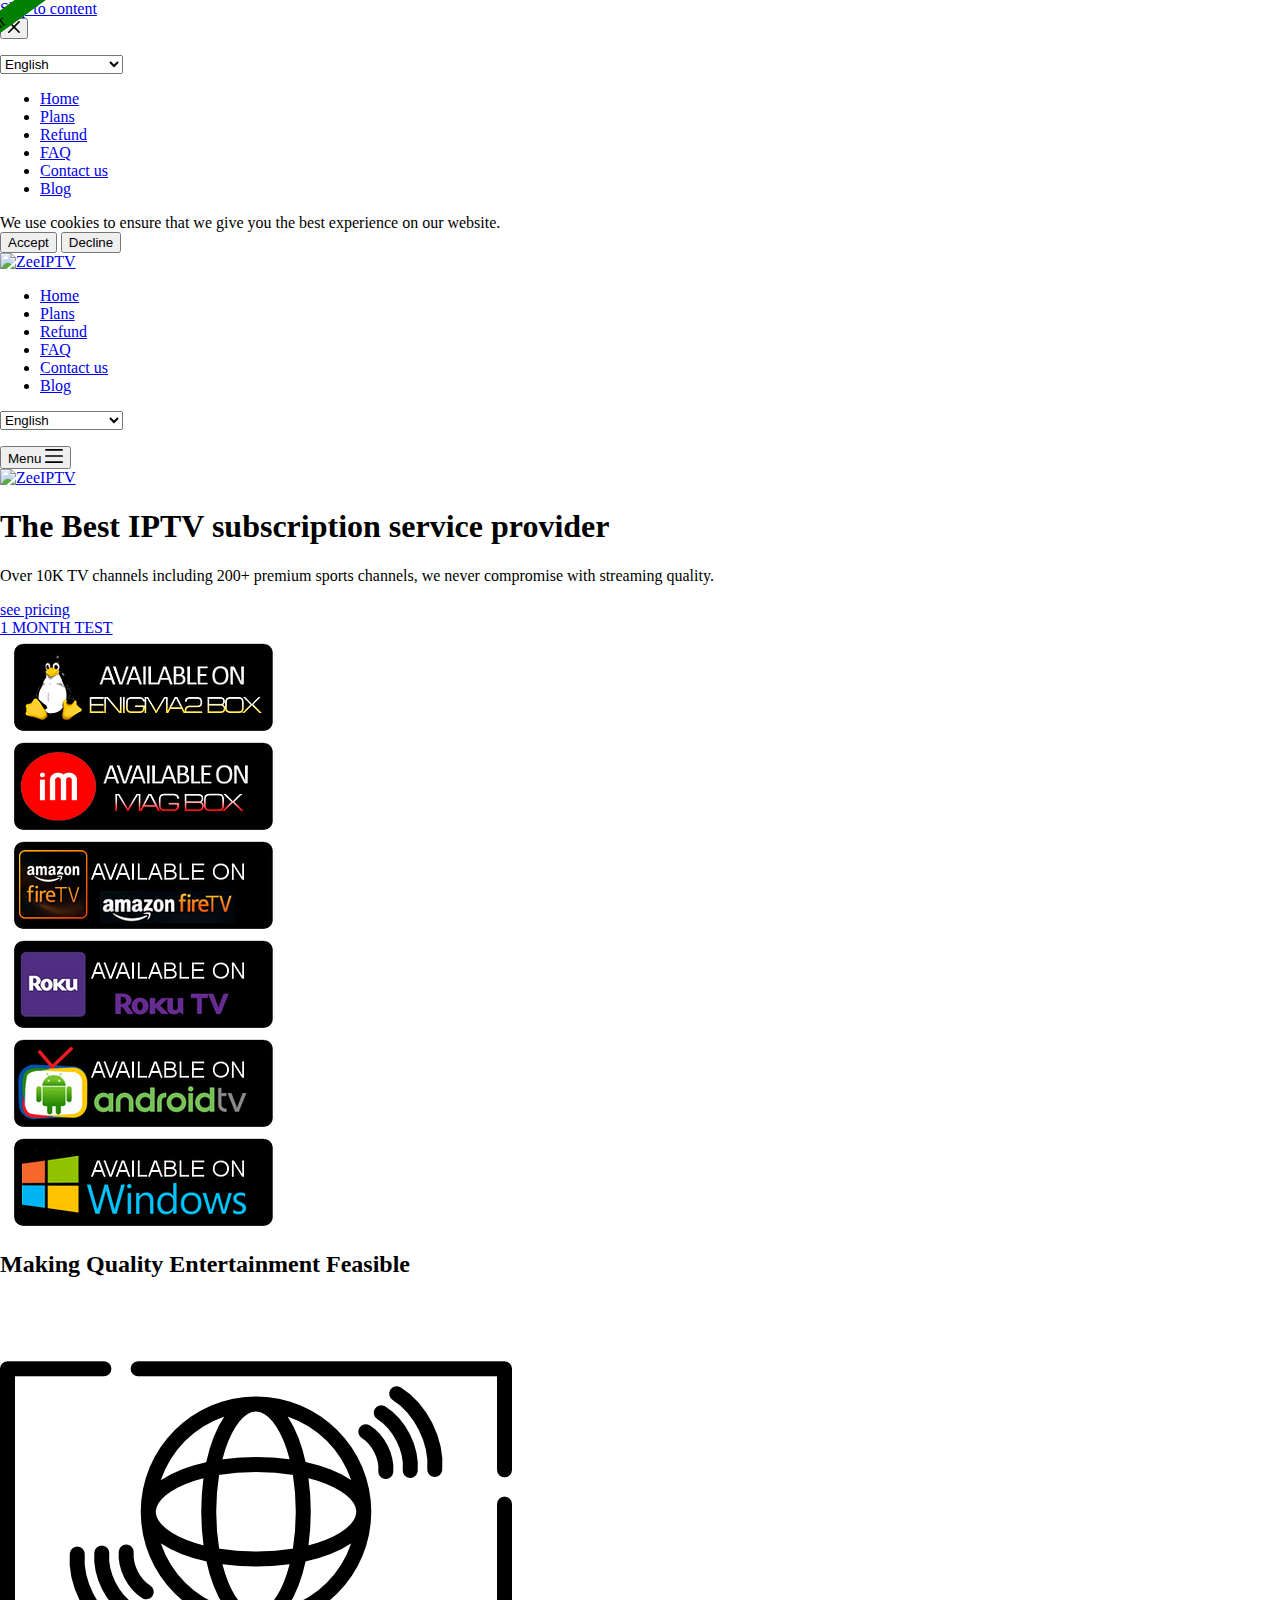
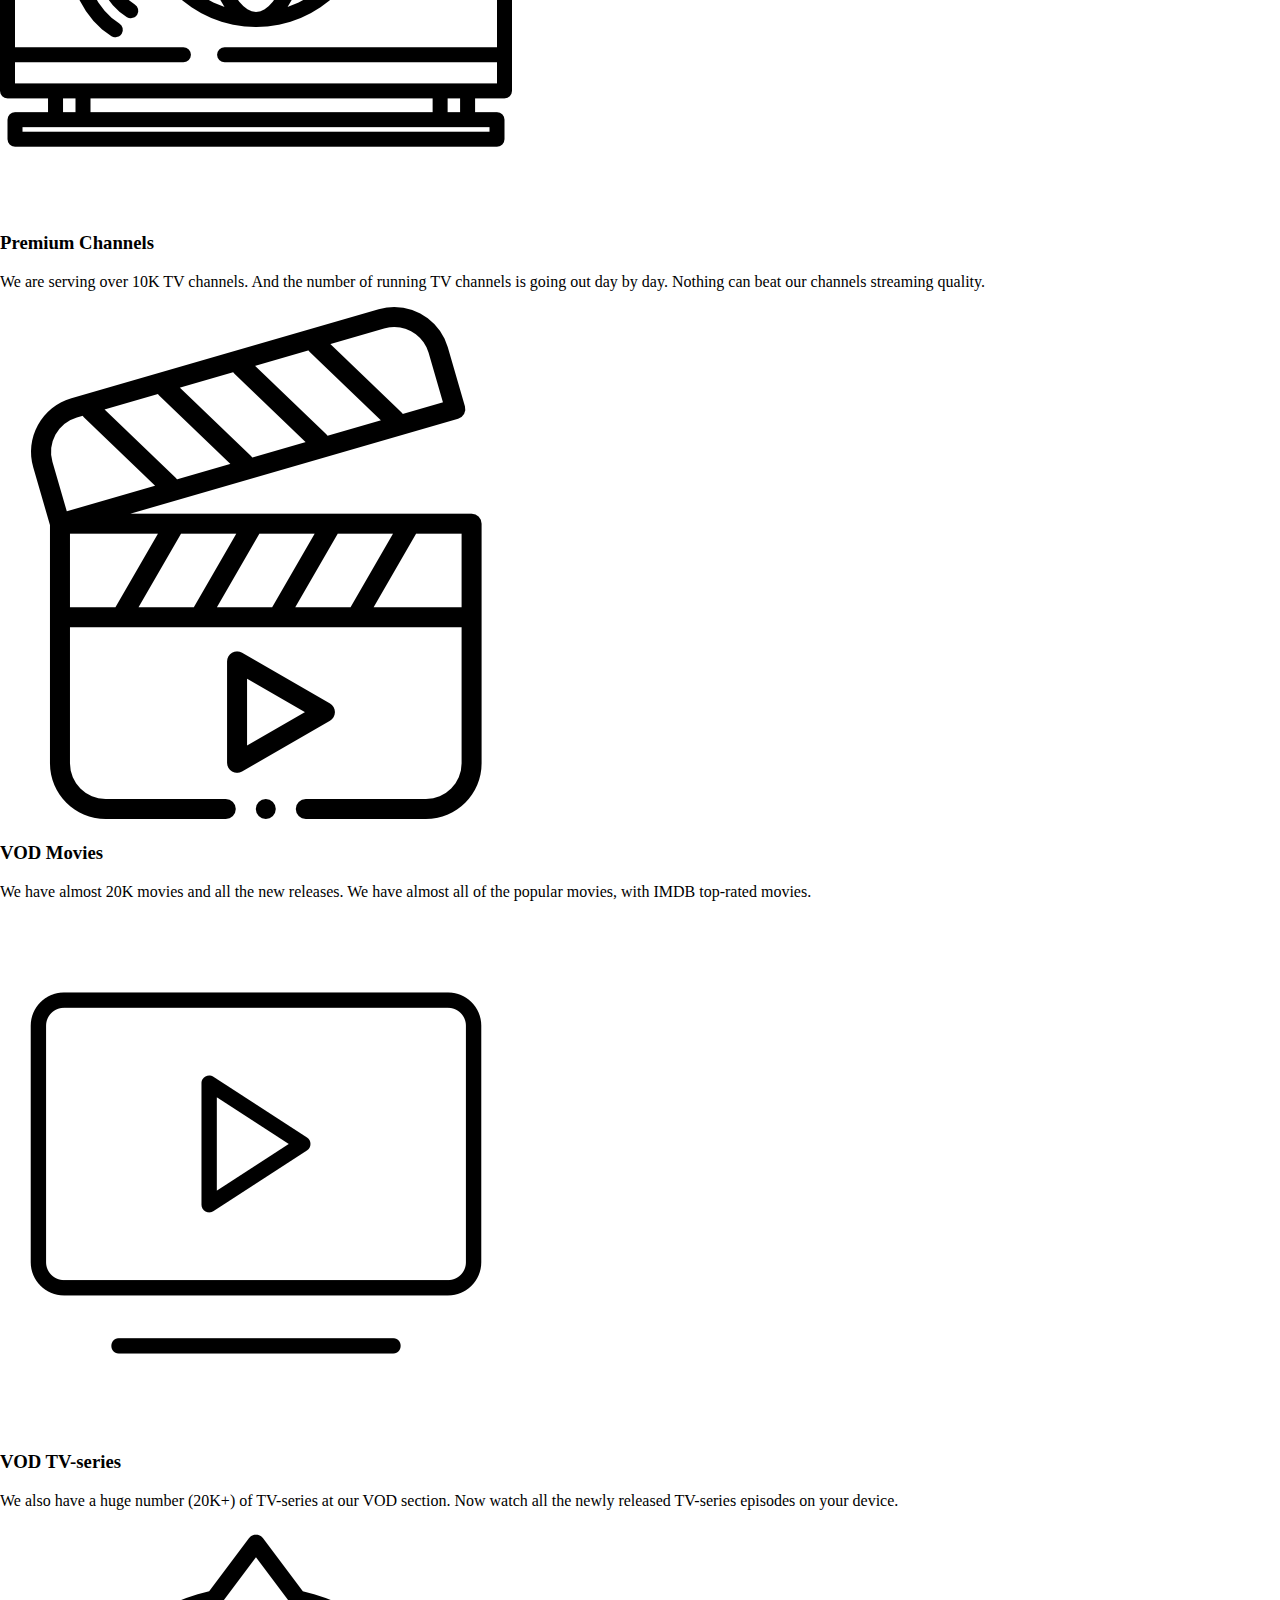
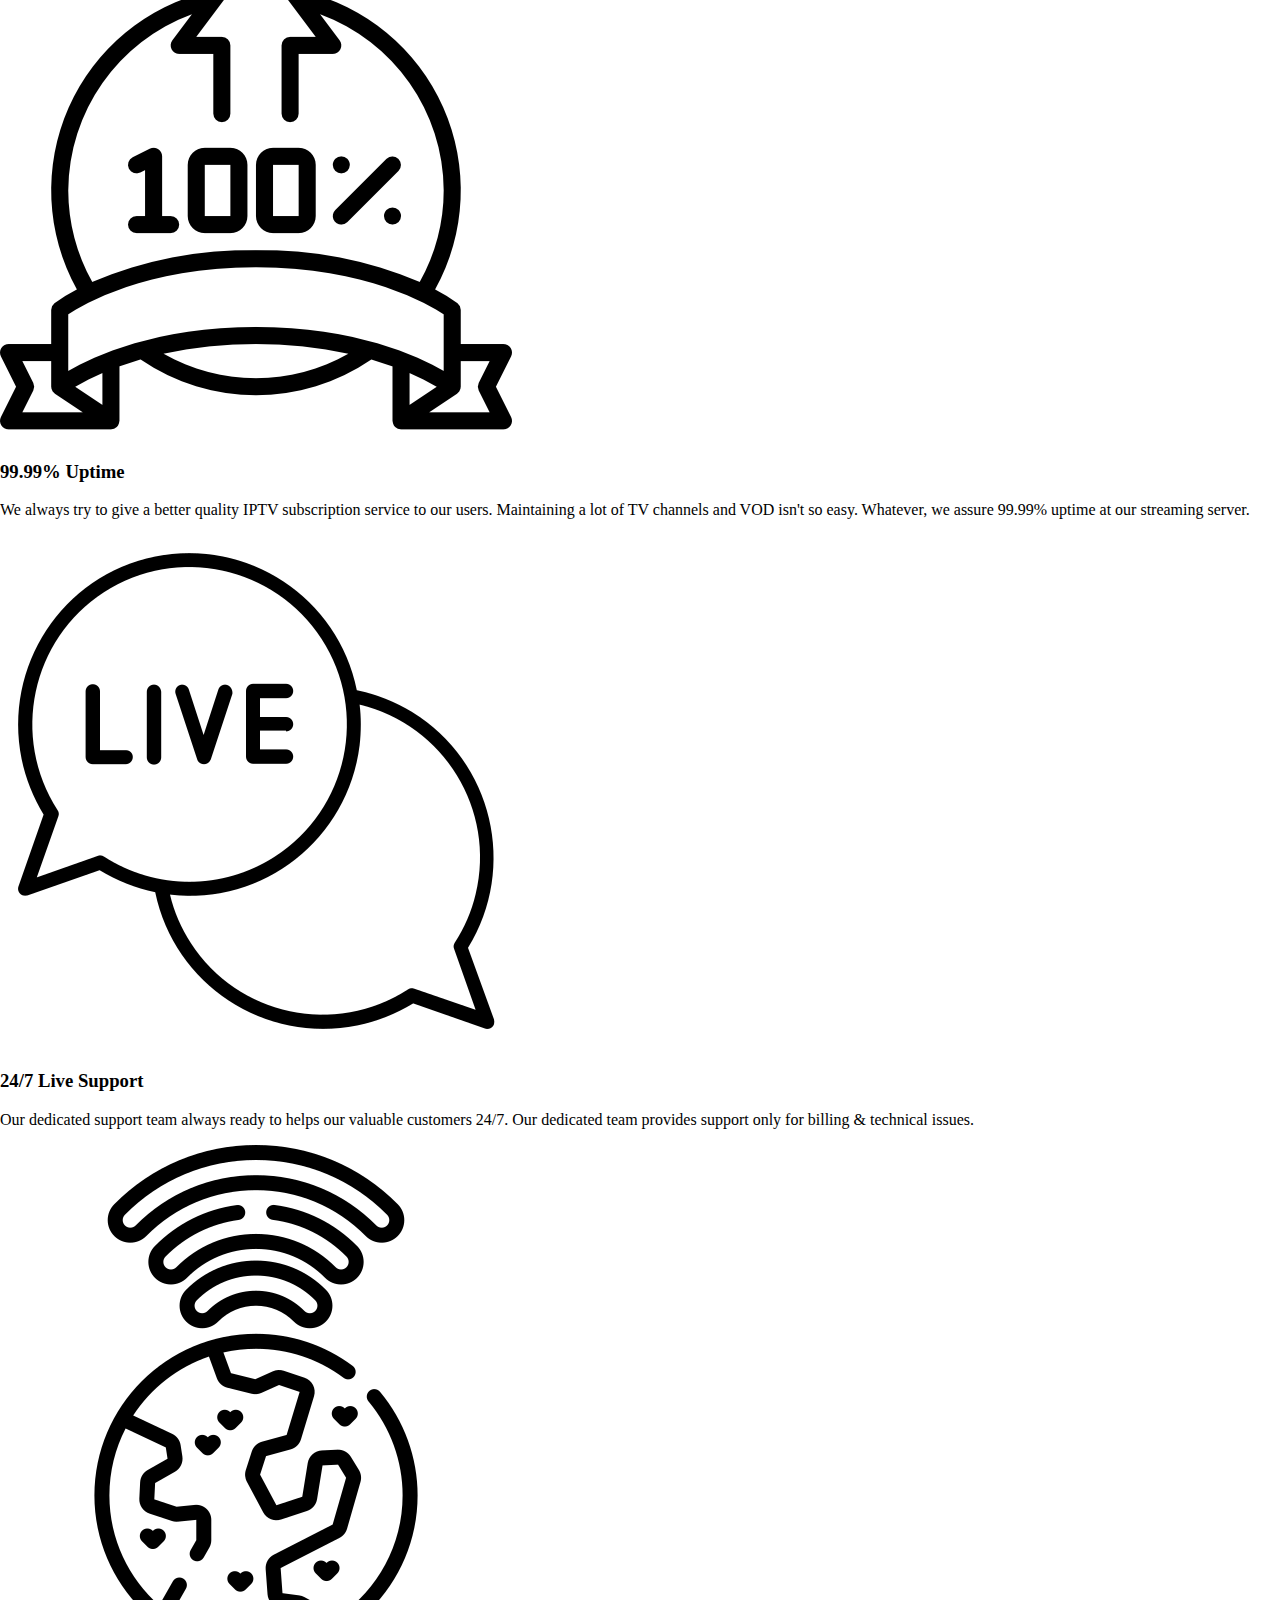
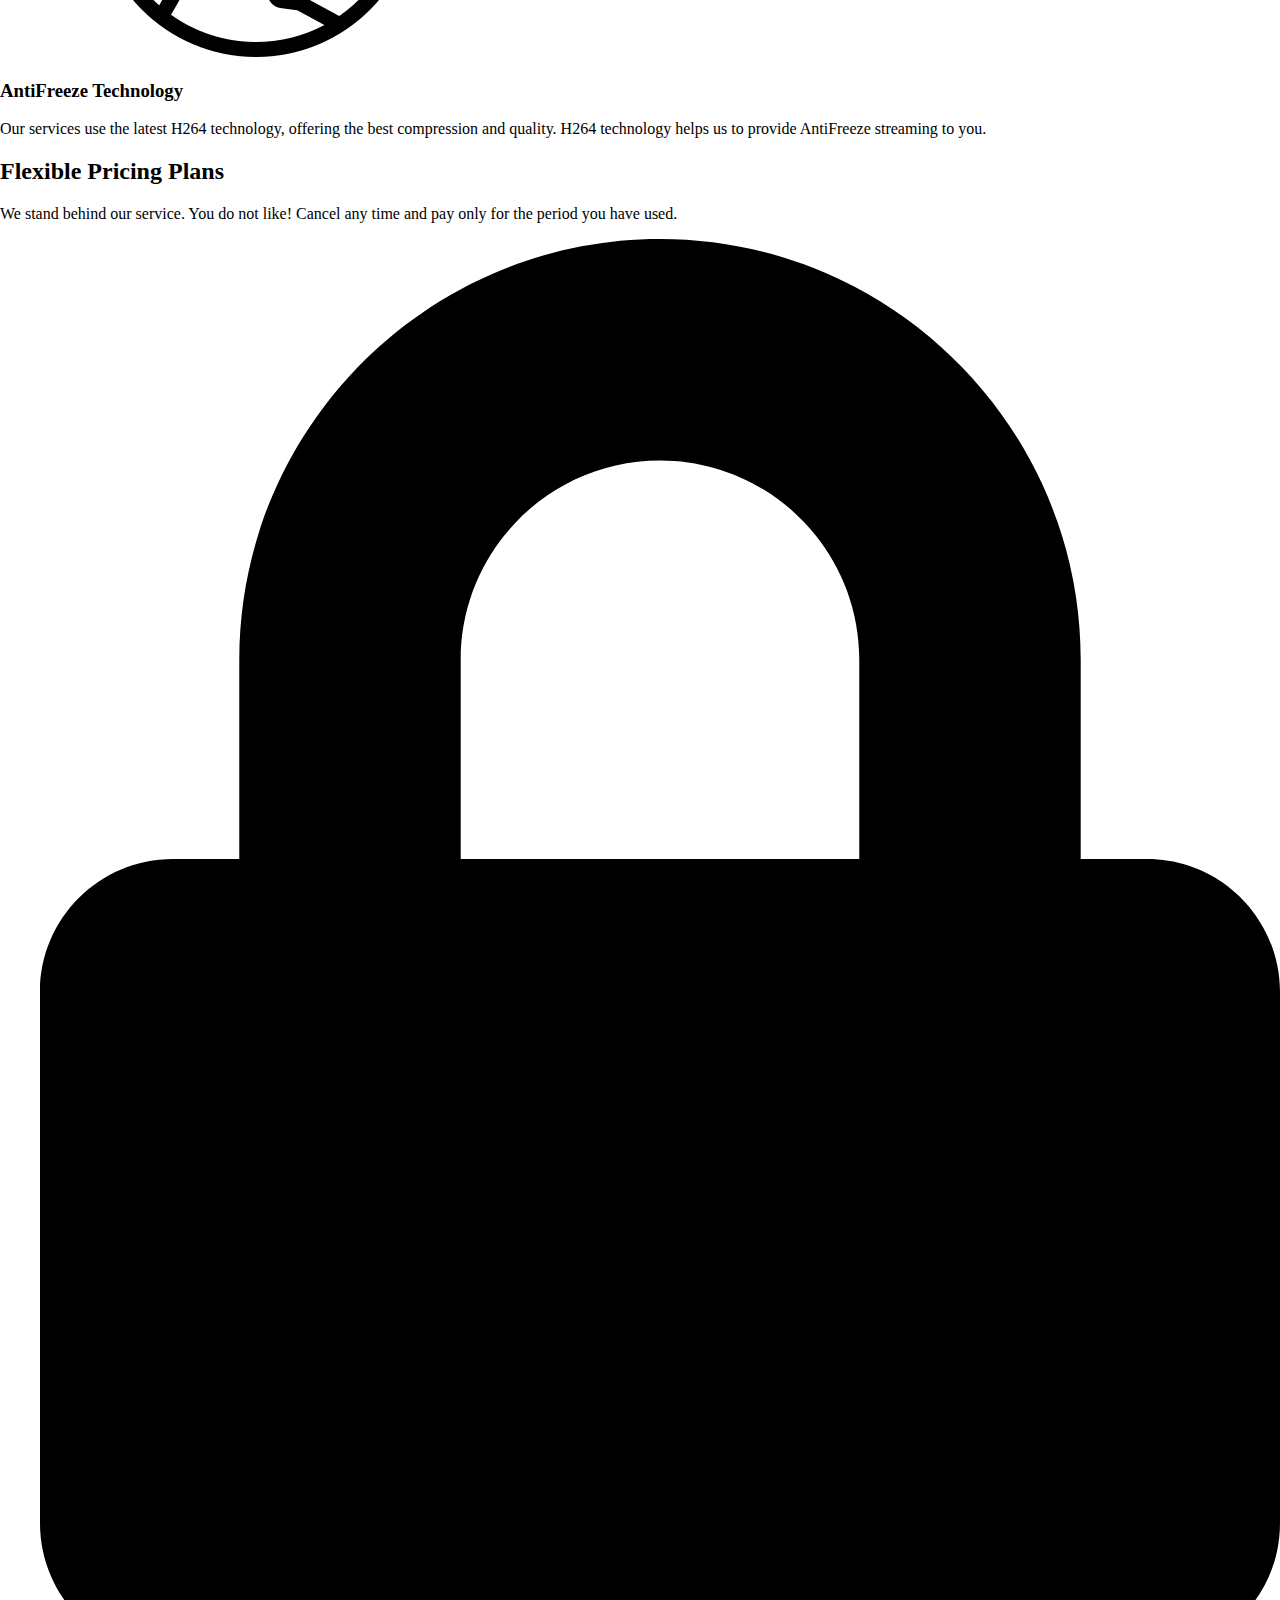
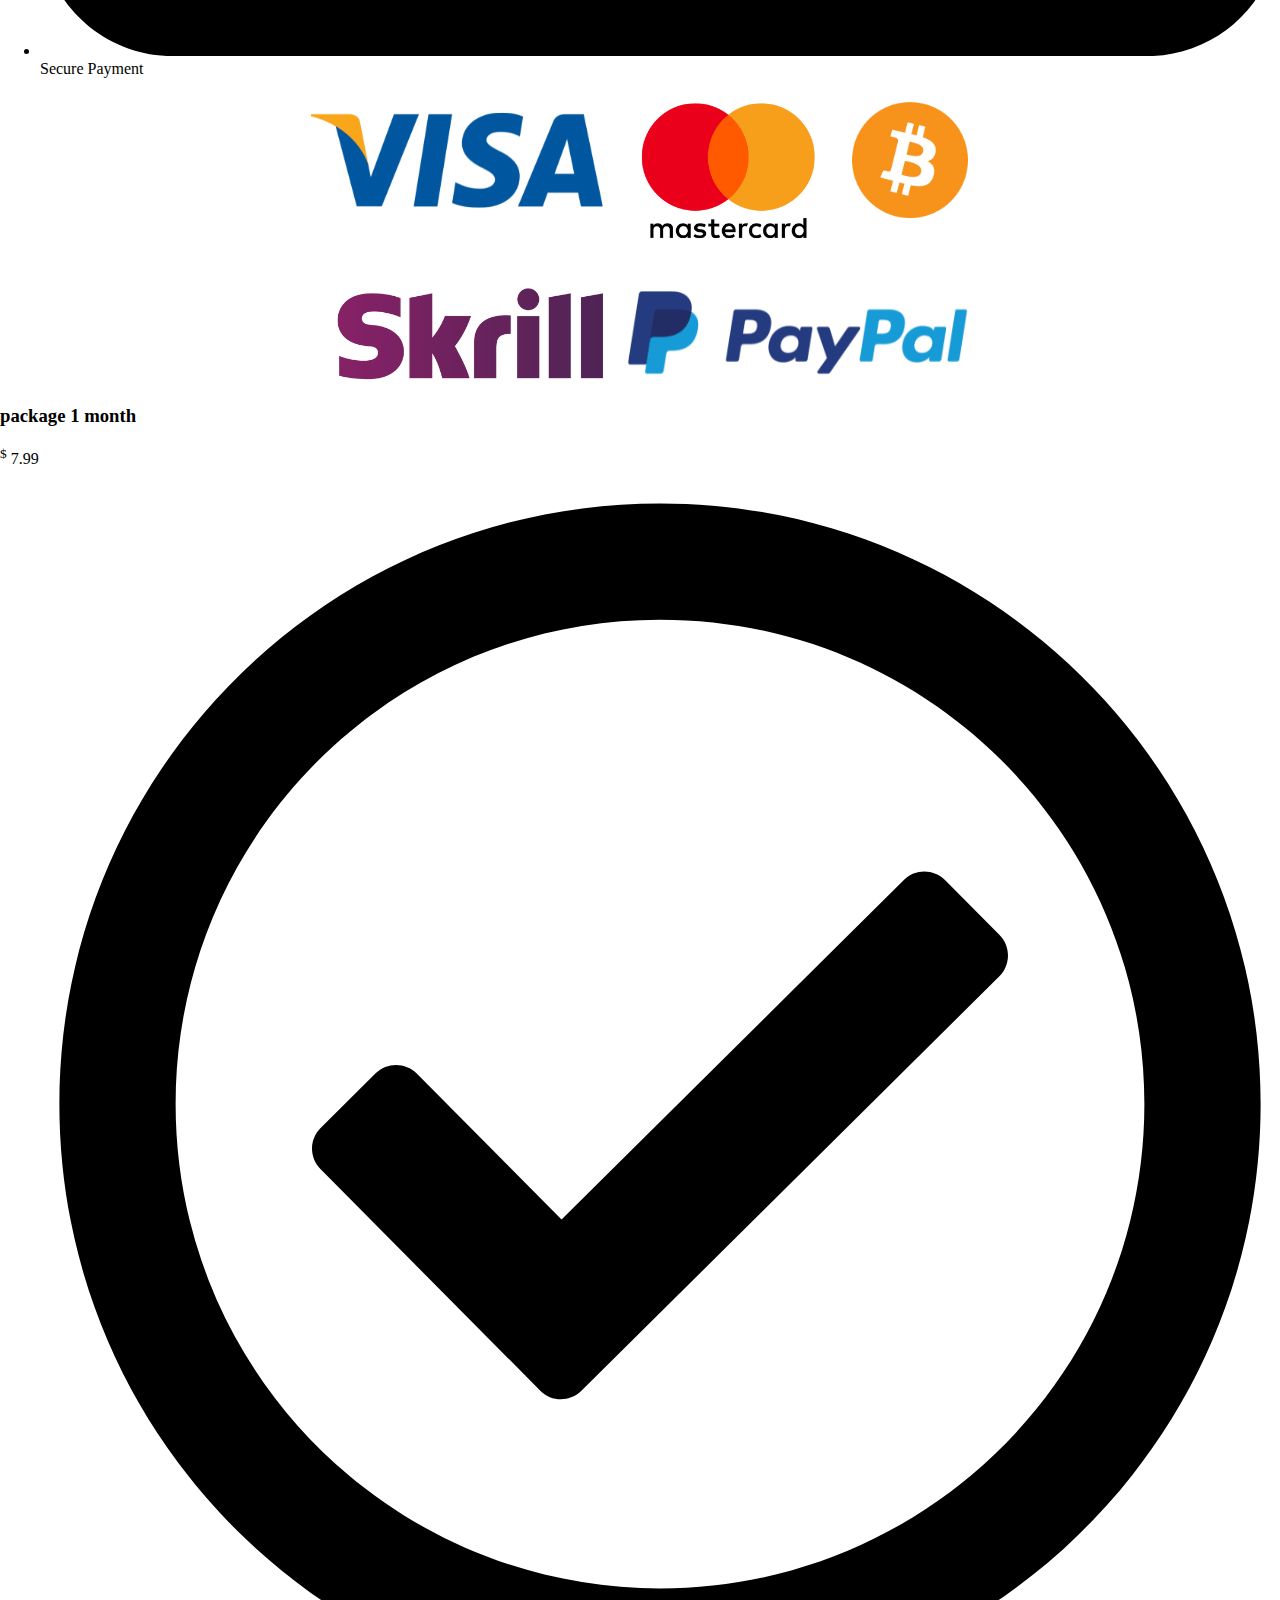
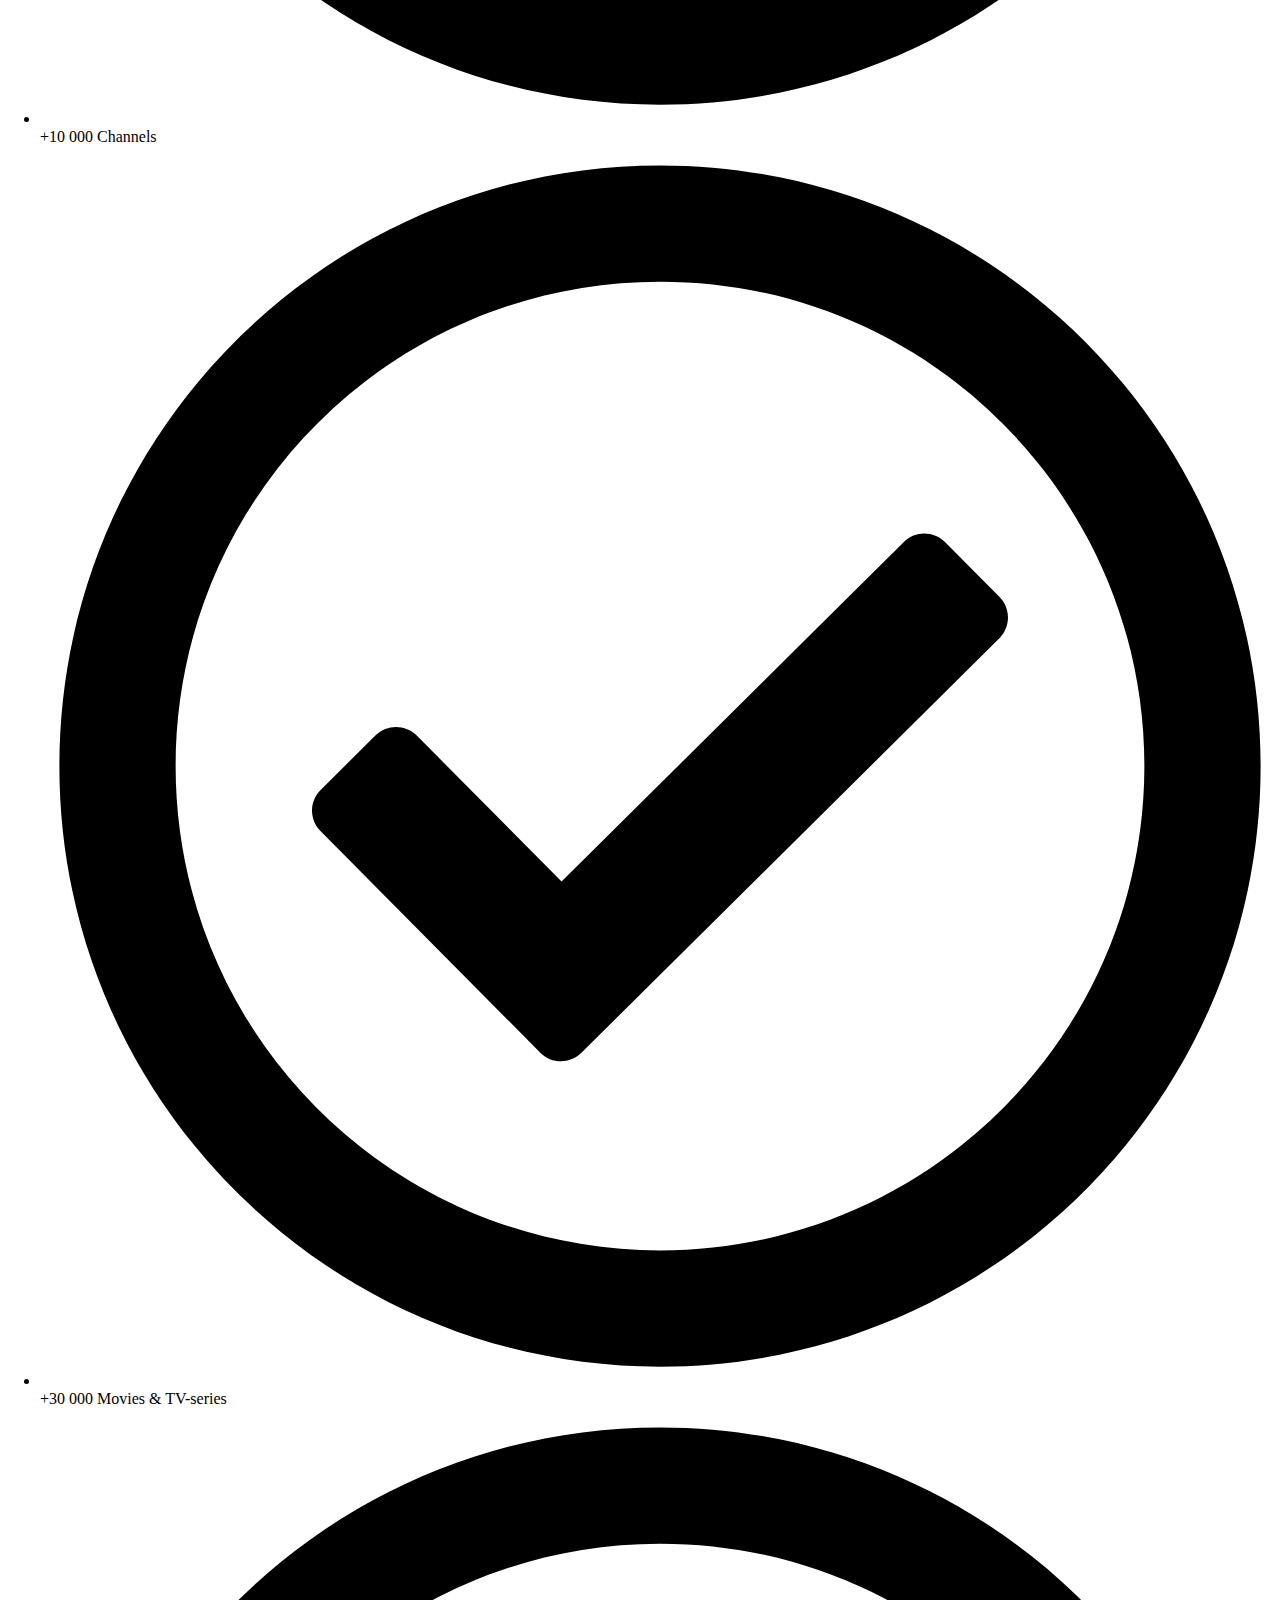
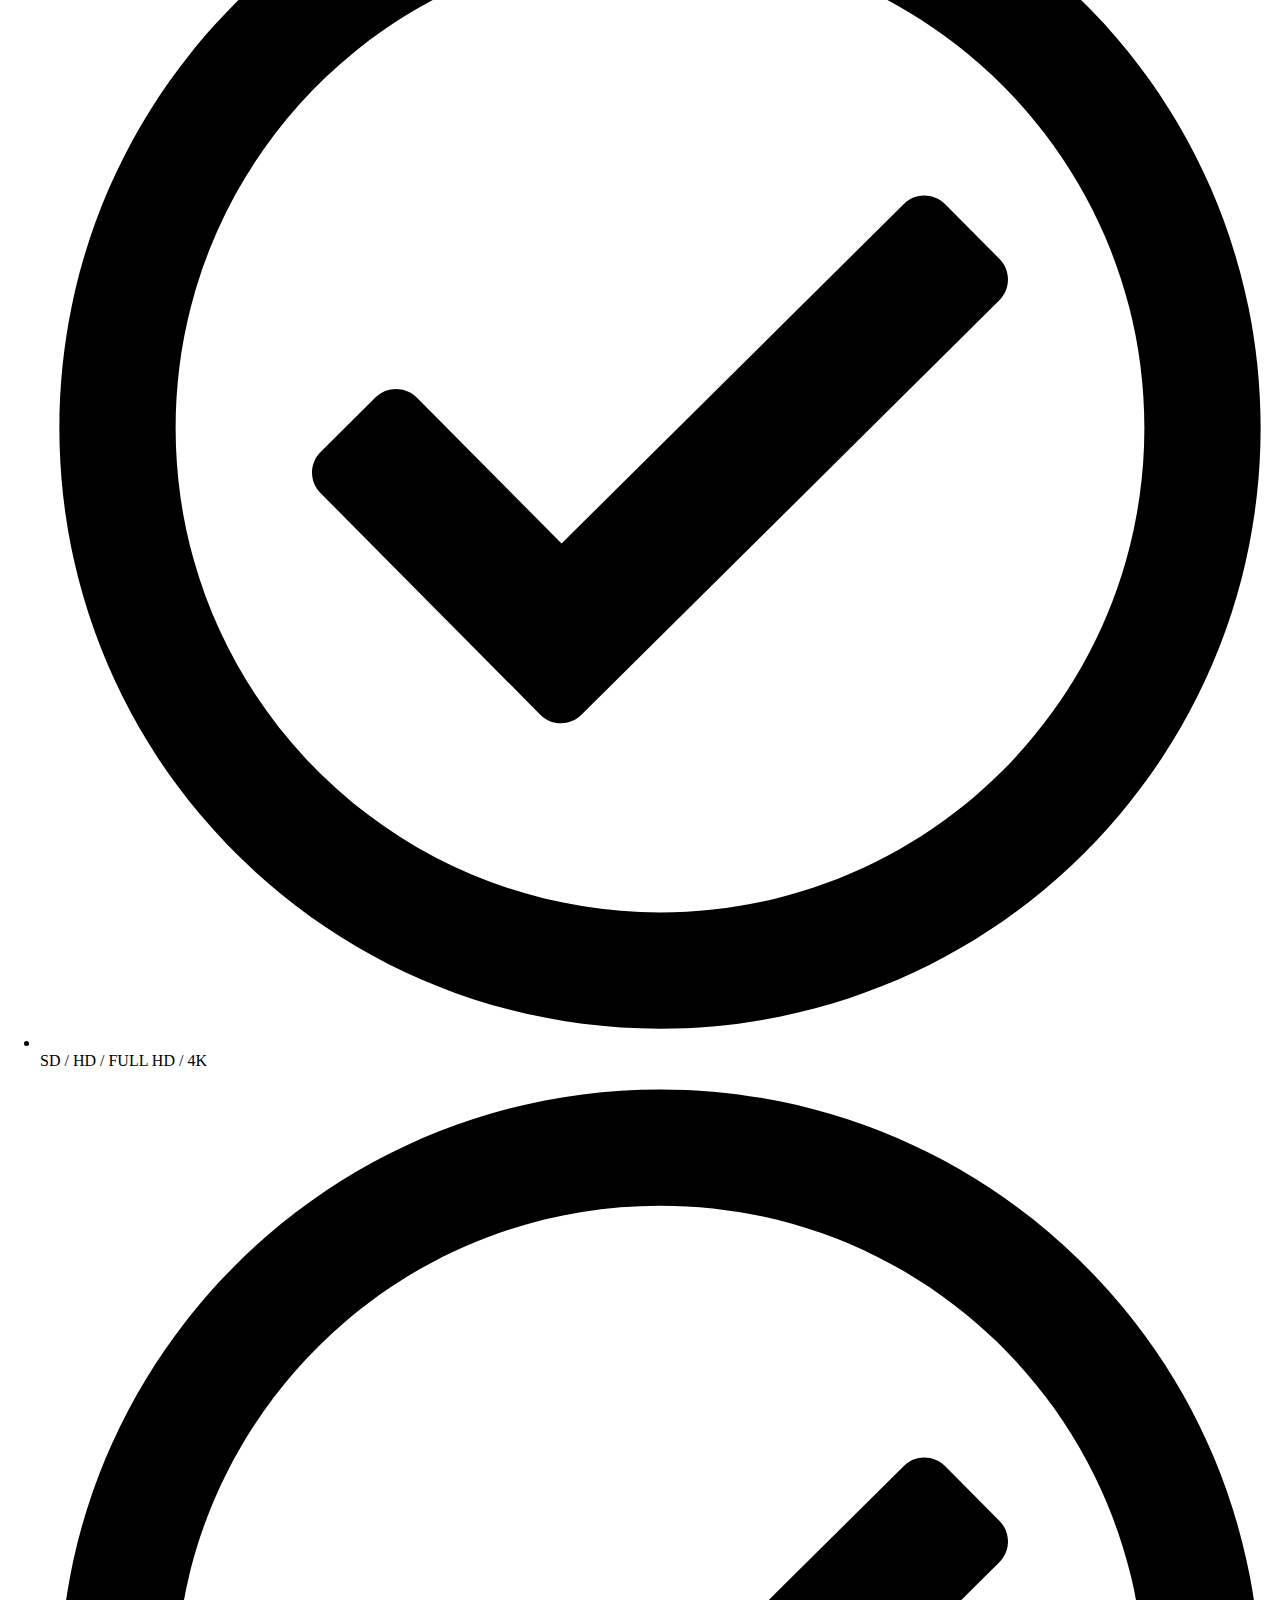
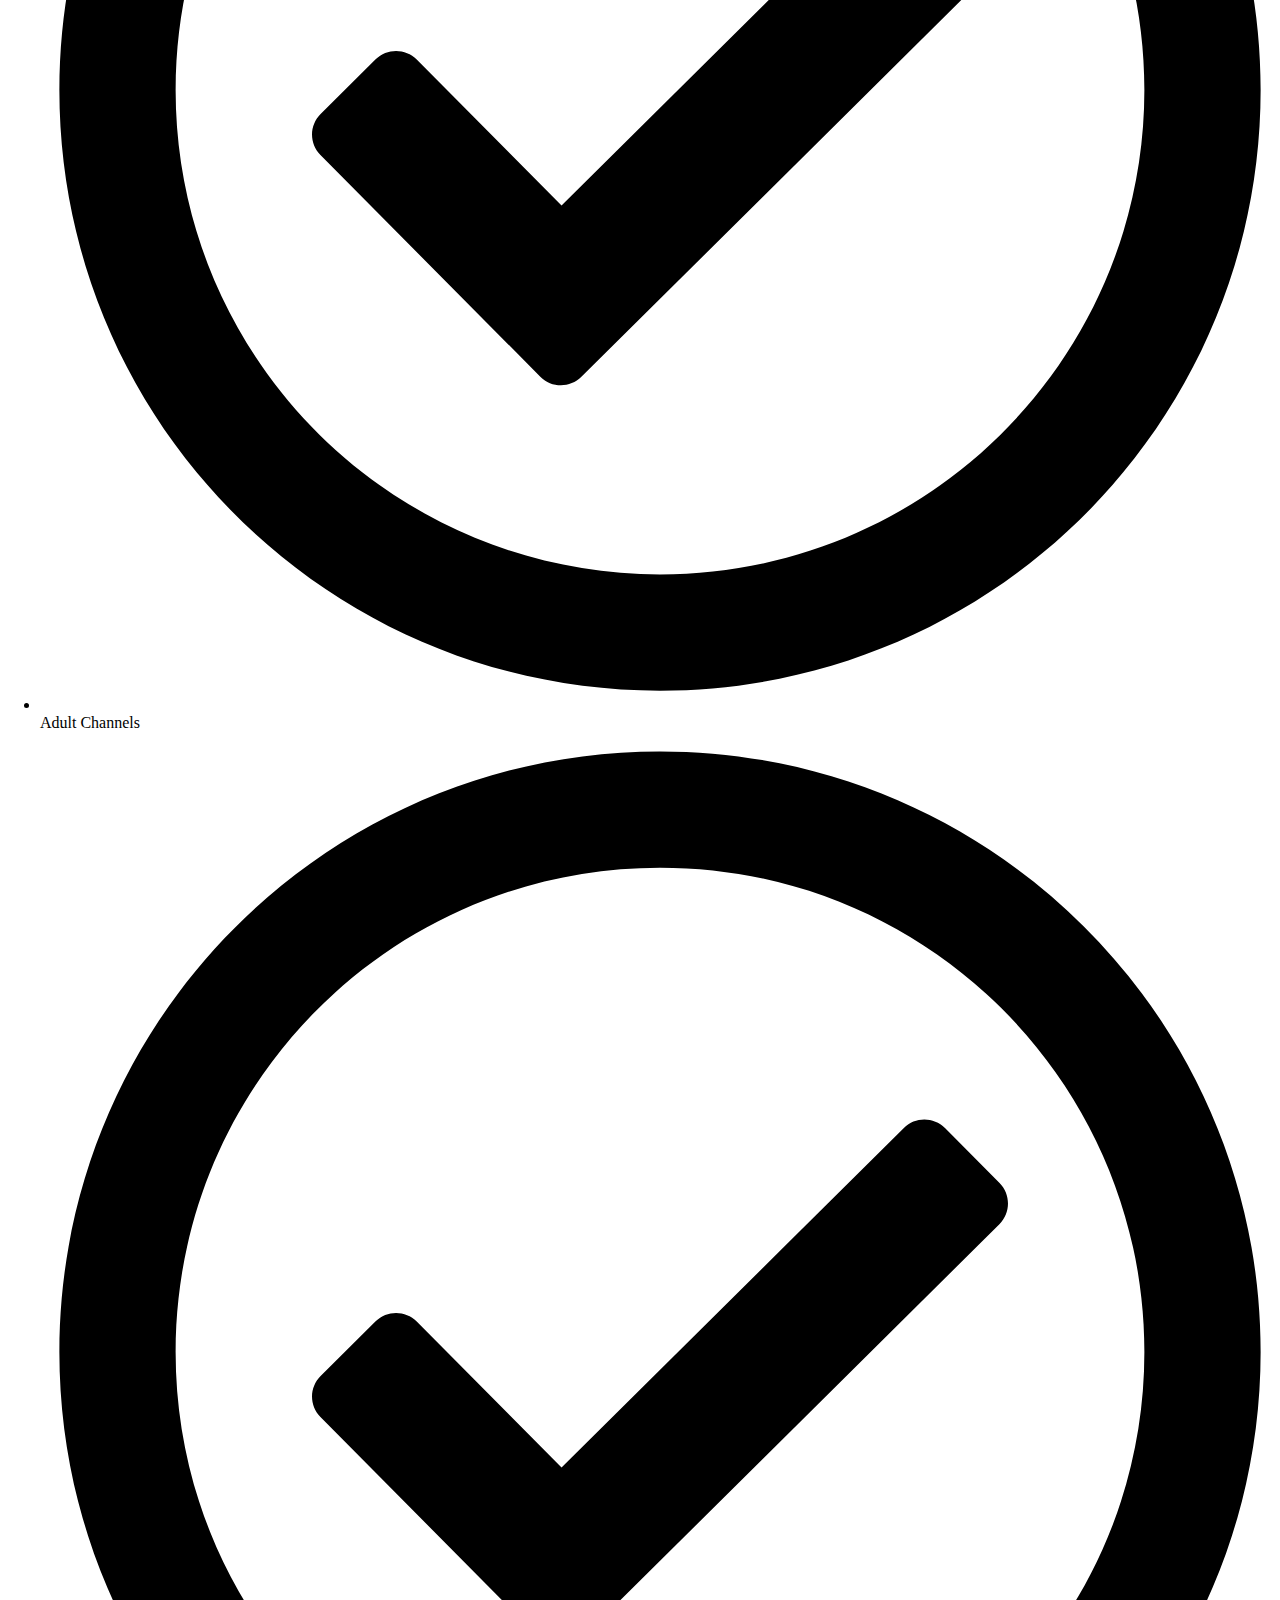
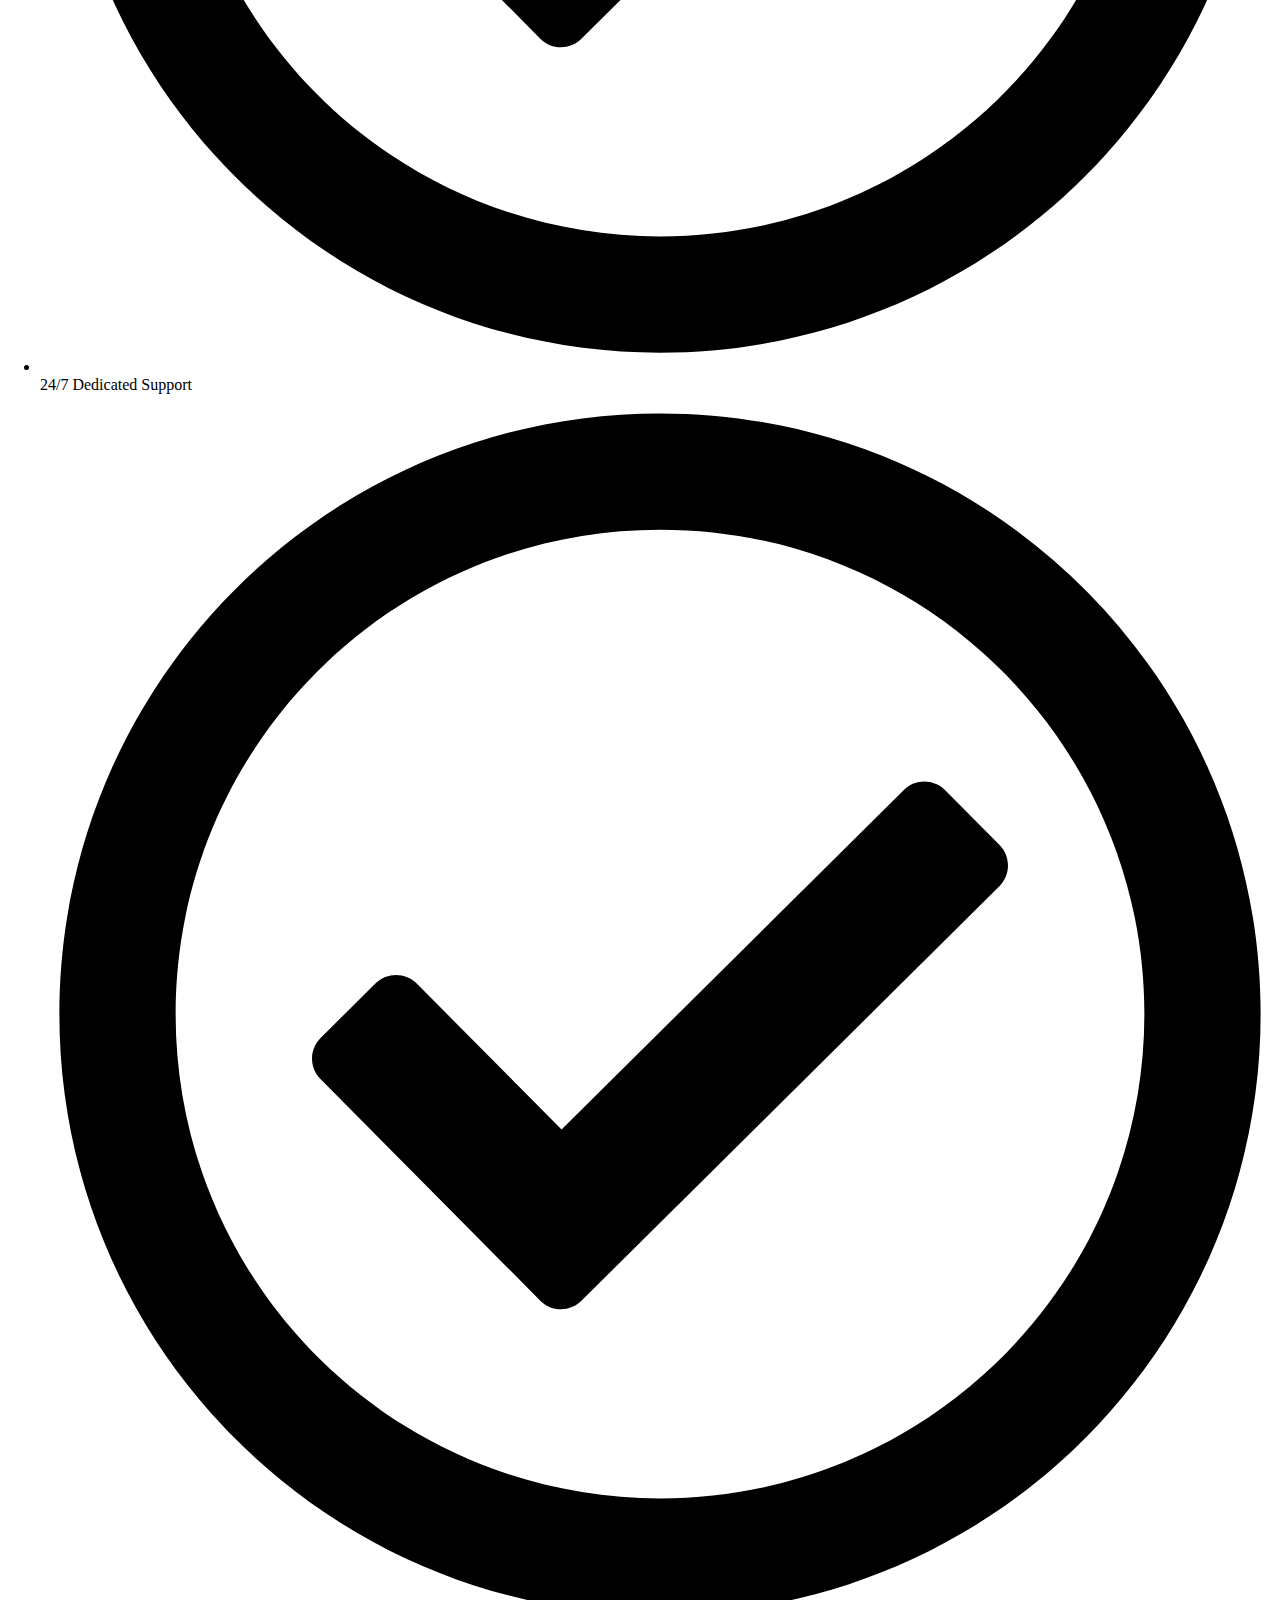
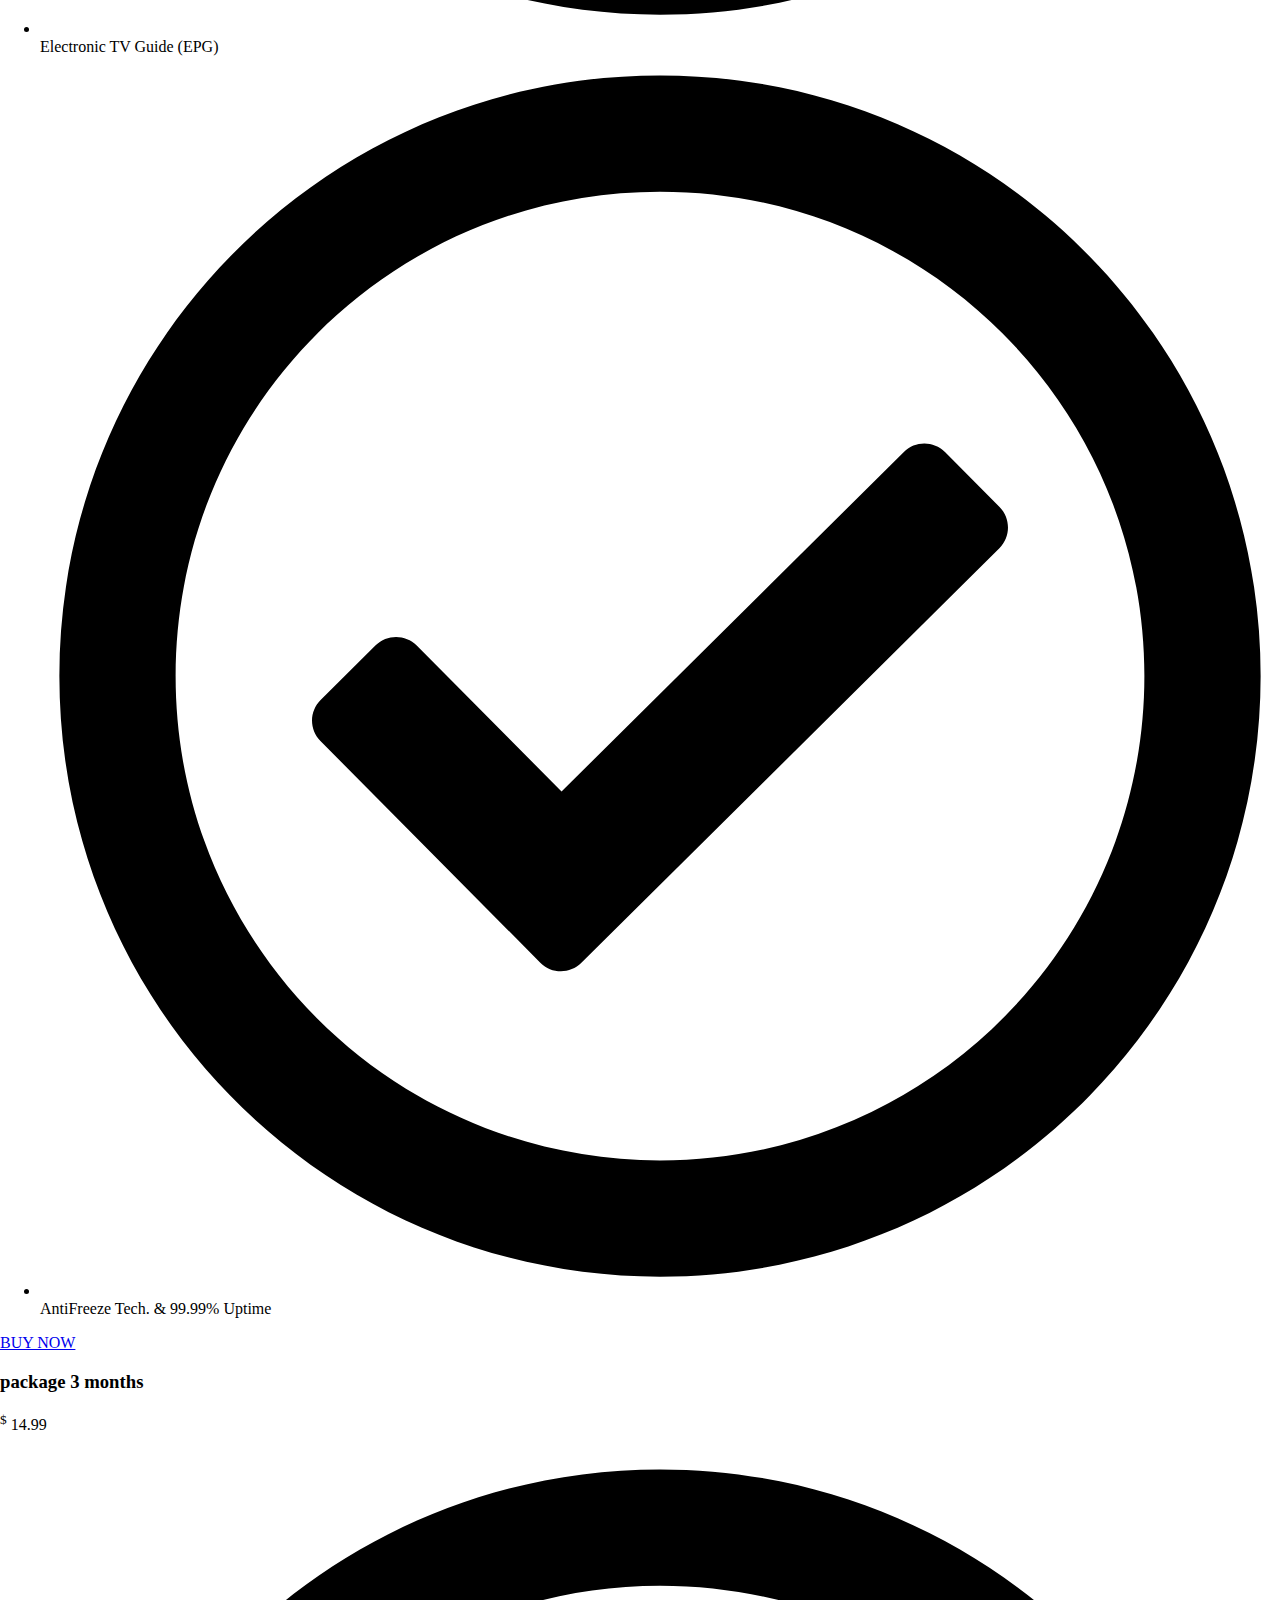
==== index.html @ 4e994a2f "iptv project has been created" ====
<!doctype html>
<html lang="en-US" prefix="og: https://ogp.me/ns#">
<head>
	
	<meta charset="UTF-8">
	<meta name="viewport" content="width=device-width, initial-scale=1, maximum-scale=5, viewport-fit=cover">
	<link rel="profile" href="https://gmpg.org/xfn/11">

	
<!-- Search Engine Optimization by Rank Math - https://s.rankmath.com/home -->
<title>The Best IPTV subscription service provider in 2023</title>
<meta name="description" content="We always try to give a better quality IPTV subscription service to our users. Maintaining a lot of TV channels and VOD isn&#039;t so easy. Whatever, we assure"/>
<meta name="robots" content="follow, index, max-snippet:-1, max-video-preview:-1, max-image-preview:large"/>
<link rel="canonical" href="https://iptv.cawmi.com" />
<meta property="og:locale" content="en_US" />
<meta property="og:type" content="website" />
<meta property="og:title" content="The Best IPTV subscription service provider in 2023" />
<meta property="og:description" content="We always try to give a better quality IPTV subscription service to our users. Maintaining a lot of TV channels and VOD isn&#039;t so easy. Whatever, we assure" />
<meta property="og:url" content="https://iptv.cawmi.com" />
<meta property="og:site_name" content="CAWMI IPTV" />
<meta property="og:updated_time" content="2023-04-16T23:09:54+00:00" />
<meta property="article:published_time" content="2022-08-08T19:05:33+00:00" />
<meta property="article:modified_time" content="2023-04-16T23:09:54+00:00" />
<meta name="twitter:card" content="summary_large_image" />
<meta name="twitter:title" content="The Best IPTV subscription service provider in 2023" />
<meta name="twitter:description" content="We always try to give a better quality IPTV subscription service to our users. Maintaining a lot of TV channels and VOD isn&#039;t so easy. Whatever, we assure" />
<meta name="twitter:label1" content="Written by" />
<meta name="twitter:data1" content="nachoum" />
<meta name="twitter:label2" content="Time to read" />
<meta name="twitter:data2" content="3 minutes" />
<script type="application/ld+json" class="rank-math-schema">{"@context":"https://schema.org","@graph":[{"@type":"Organization","@id":"https://zeeiptv.com/#organization","name":"ZeeIPTV","url":"https://zeeiptv.com","logo":{"@type":"ImageObject","@id":"https://zeeiptv.com/#logo","url":"https://zeeiptv.com/wp-content/uploads/2023/02/ezgif-1-456c2121fc.gif","contentUrl":"https://zeeiptv.com/wp-content/uploads/2023/02/ezgif-1-456c2121fc.gif","caption":"ZeeIPTV","inLanguage":"en-US","width":"747","height":"119"}},{"@type":"WebSite","@id":"https://zeeiptv.com/#website","url":"https://zeeiptv.com","name":"ZeeIPTV","publisher":{"@id":"https://zeeiptv.com/#organization"},"inLanguage":"en-US","potentialAction":{"@type":"SearchAction","target":"https://zeeiptv.com/?s={search_term_string}","query-input":"required name=search_term_string"}},{"@type":"ImageObject","@id":"https://zeeiptv.com/wp-content/uploads/2022/08/2-9-300x100-1-1.png","url":"https://zeeiptv.com/wp-content/uploads/2022/08/2-9-300x100-1-1.png","width":"200","height":"200","inLanguage":"en-US"},{"@type":"WebPage","@id":"https://zeeiptv.com/#webpage","url":"https://zeeiptv.com/","name":"The Best IPTV subscription service provider in 2023","datePublished":"2022-08-08T19:05:33+00:00","dateModified":"2023-04-16T23:09:54+00:00","about":{"@id":"https://zeeiptv.com/#organization"},"isPartOf":{"@id":"https://zeeiptv.com/#website"},"primaryImageOfPage":{"@id":"https://zeeiptv.com/wp-content/uploads/2022/08/2-9-300x100-1-1.png"},"inLanguage":"en-US"},{"@type":"Person","@id":"https://zeeiptv.com/#author","name":"nachoum","image":{"@type":"ImageObject","@id":"https://secure.gravatar.com/avatar/3f8c241179af691a0601beeedbd1ba32?s=96&amp;d=mm&amp;r=g","url":"https://secure.gravatar.com/avatar/3f8c241179af691a0601beeedbd1ba32?s=96&amp;d=mm&amp;r=g","caption":"nachoum","inLanguage":"en-US"},"worksFor":{"@id":"https://zeeiptv.com/#organization"}},{"@type":"Article","headline":"The Best IPTV subscription service provider in 2023","keywords":"IPTV,iptv premium tv,ZEEIPTV,IPTV PRIME,BEST IPTV","datePublished":"2022-08-08T19:05:33+00:00","dateModified":"2023-04-16T23:09:54+00:00","author":{"@id":"https://zeeiptv.com/#author","name":"nachoum"},"publisher":{"@id":"https://zeeiptv.com/#organization"},"description":"We always try to give a better quality IPTV subscription service to our users. Maintaining a lot of TV channels and VOD isn&#039;t so easy. Whatever, we assure","name":"The Best IPTV subscription service provider in 2023","@id":"https://zeeiptv.com/#richSnippet","isPartOf":{"@id":"https://zeeiptv.com/#webpage"},"image":{"@id":"https://zeeiptv.com/wp-content/uploads/2022/08/2-9-300x100-1-1.png"},"inLanguage":"en-US","mainEntityOfPage":{"@id":"https://zeeiptv.com/#webpage"}}]}</script>
<meta name="google-site-verification" content="uI367_s5dLAEKY4mKhEl_kyXmxXX334W3nRvCUScOSw" />
<!-- /Rank Math WordPress SEO plugin -->

<link rel='dns-prefetch' href='//fonts.googleapis.com' />
<link rel="alternate" type="application/rss+xml" title="ZeeIPTV &raquo; Feed" href="https://zeeiptv.com/feed/" />
<link rel="alternate" type="application/rss+xml" title="ZeeIPTV &raquo; Comments Feed" href="https://zeeiptv.com/comments/feed/" />
		<!-- This site uses the Google Analytics by MonsterInsights plugin v8.14.1 - Using Analytics tracking - https://www.monsterinsights.com/ -->
							<script src="//www.googletagmanager.com/gtag/js?id=G-LHYGND6X3X"  data-cfasync="false" data-wpfc-render="false" async></script>
			<script data-cfasync="false" data-wpfc-render="false">
				var mi_version = '8.14.1';
				var mi_track_user = true;
				var mi_no_track_reason = '';
				
								var disableStrs = [
										'ga-disable-G-LHYGND6X3X',
														];

				/* Function to detect opted out users */
				function __gtagTrackerIsOptedOut() {
					for (var index = 0; index < disableStrs.length; index++) {
						if (document.cookie.indexOf(disableStrs[index] + '=true') > -1) {
							return true;
						}
					}

					return false;
				}

				/* Disable tracking if the opt-out cookie exists. */
				if (__gtagTrackerIsOptedOut()) {
					for (var index = 0; index < disableStrs.length; index++) {
						window[disableStrs[index]] = true;
					}
				}

				/* Opt-out function */
				function __gtagTrackerOptout() {
					for (var index = 0; index < disableStrs.length; index++) {
						document.cookie = disableStrs[index] + '=true; expires=Thu, 31 Dec 2099 23:59:59 UTC; path=/';
						window[disableStrs[index]] = true;
					}
				}

				if ('undefined' === typeof gaOptout) {
					function gaOptout() {
						__gtagTrackerOptout();
					}
				}
								window.dataLayer = window.dataLayer || [];

				window.MonsterInsightsDualTracker = {
					helpers: {},
					trackers: {},
				};
				if (mi_track_user) {
					function __gtagDataLayer() {
						dataLayer.push(arguments);
					}

					function __gtagTracker(type, name, parameters) {
						if (!parameters) {
							parameters = {};
						}

						if (parameters.send_to) {
							__gtagDataLayer.apply(null, arguments);
							return;
						}

						if (type === 'event') {
														parameters.send_to = monsterinsights_frontend.v4_id;
							var hookName = name;
							if (typeof parameters['event_category'] !== 'undefined') {
								hookName = parameters['event_category'] + ':' + name;
							}

							if (typeof MonsterInsightsDualTracker.trackers[hookName] !== 'undefined') {
								MonsterInsightsDualTracker.trackers[hookName](parameters);
							} else {
								__gtagDataLayer('event', name, parameters);
							}
							
													} else {
							__gtagDataLayer.apply(null, arguments);
						}
					}

					__gtagTracker('js', new Date());
					__gtagTracker('set', {
						'developer_id.dZGIzZG': true,
											});
										__gtagTracker('config', 'G-LHYGND6X3X', {"forceSSL":"true","link_attribution":"true"} );
															window.gtag = __gtagTracker;										(function () {
						/* https://developers.google.com/analytics/devguides/collection/analyticsjs/ */
						/* ga and __gaTracker compatibility shim. */
						var noopfn = function () {
							return null;
						};
						var newtracker = function () {
							return new Tracker();
						};
						var Tracker = function () {
							return null;
						};
						var p = Tracker.prototype;
						p.get = noopfn;
						p.set = noopfn;
						p.send = function () {
							var args = Array.prototype.slice.call(arguments);
							args.unshift('send');
							__gaTracker.apply(null, args);
						};
						var __gaTracker = function () {
							var len = arguments.length;
							if (len === 0) {
								return;
							}
							var f = arguments[len - 1];
							if (typeof f !== 'object' || f === null || typeof f.hitCallback !== 'function') {
								if ('send' === arguments[0]) {
									var hitConverted, hitObject = false, action;
									if ('event' === arguments[1]) {
										if ('undefined' !== typeof arguments[3]) {
											hitObject = {
												'eventAction': arguments[3],
												'eventCategory': arguments[2],
												'eventLabel': arguments[4],
												'value': arguments[5] ? arguments[5] : 1,
											}
										}
									}
									if ('pageview' === arguments[1]) {
										if ('undefined' !== typeof arguments[2]) {
											hitObject = {
												'eventAction': 'page_view',
												'page_path': arguments[2],
											}
										}
									}
									if (typeof arguments[2] === 'object') {
										hitObject = arguments[2];
									}
									if (typeof arguments[5] === 'object') {
										Object.assign(hitObject, arguments[5]);
									}
									if ('undefined' !== typeof arguments[1].hitType) {
										hitObject = arguments[1];
										if ('pageview' === hitObject.hitType) {
											hitObject.eventAction = 'page_view';
										}
									}
									if (hitObject) {
										action = 'timing' === arguments[1].hitType ? 'timing_complete' : hitObject.eventAction;
										hitConverted = mapArgs(hitObject);
										__gtagTracker('event', action, hitConverted);
									}
								}
								return;
							}

							function mapArgs(args) {
								var arg, hit = {};
								var gaMap = {
									'eventCategory': 'event_category',
									'eventAction': 'event_action',
									'eventLabel': 'event_label',
									'eventValue': 'event_value',
									'nonInteraction': 'non_interaction',
									'timingCategory': 'event_category',
									'timingVar': 'name',
									'timingValue': 'value',
									'timingLabel': 'event_label',
									'page': 'page_path',
									'location': 'page_location',
									'title': 'page_title',
								};
								for (arg in args) {
																		if (!(!args.hasOwnProperty(arg) || !gaMap.hasOwnProperty(arg))) {
										hit[gaMap[arg]] = args[arg];
									} else {
										hit[arg] = args[arg];
									}
								}
								return hit;
							}

							try {
								f.hitCallback();
							} catch (ex) {
							}
						};
						__gaTracker.create = newtracker;
						__gaTracker.getByName = newtracker;
						__gaTracker.getAll = function () {
							return [];
						};
						__gaTracker.remove = noopfn;
						__gaTracker.loaded = true;
						window['__gaTracker'] = __gaTracker;
					})();
									} else {
										console.log("");
					(function () {
						function __gtagTracker() {
							return null;
						}

						window['__gtagTracker'] = __gtagTracker;
						window['gtag'] = __gtagTracker;
					})();
									}
			</script>
				<!-- / Google Analytics by MonsterInsights -->
		<link rel='stylesheet' id='blocksy-dynamic-global-css' href='https://zeeiptv.com/wp-content/uploads/blocksy/css/global.css?ver=56929' media='all' />
<link rel='stylesheet' id='elementor-frontend-css' href='https://zeeiptv.com/wp-content/plugins/elementor/assets/css/frontend-lite.min.css?ver=3.12.2' media='all' />
<link rel='stylesheet' id='elementor-post-152-css' href='https://zeeiptv.com/wp-content/uploads/elementor/css/post-152.css?ver=1682282820' media='all' />
<link rel='stylesheet' id='fluentform-elementor-widget-css' href='https://zeeiptv.com/wp-content/plugins/fluentform/public/css/fluent-forms-elementor-widget.css?ver=4.3.25' media='all' />
<link rel='stylesheet' id='ht_ctc_main_css-css' href='https://zeeiptv.com/wp-content/plugins/click-to-chat-for-whatsapp/new/inc/assets/css/main.css?ver=3.27.1' media='all' />
<link rel='stylesheet' id='wp-block-library-css' href='https://zeeiptv.com/wp-includes/css/dist/block-library/style.min.css?ver=6.2' media='all' />
<style id='global-styles-inline-css'>
body{--wp--preset--color--black: #000000;--wp--preset--color--cyan-bluish-gray: #abb8c3;--wp--preset--color--white: #ffffff;--wp--preset--color--pale-pink: #f78da7;--wp--preset--color--vivid-red: #cf2e2e;--wp--preset--color--luminous-vivid-orange: #ff6900;--wp--preset--color--luminous-vivid-amber: #fcb900;--wp--preset--color--light-green-cyan: #7bdcb5;--wp--preset--color--vivid-green-cyan: #00d084;--wp--preset--color--pale-cyan-blue: #8ed1fc;--wp--preset--color--vivid-cyan-blue: #0693e3;--wp--preset--color--vivid-purple: #9b51e0;--wp--preset--color--palette-color-1: var(--paletteColor1, #2872fa);--wp--preset--color--palette-color-2: var(--paletteColor2, #1559ed);--wp--preset--color--palette-color-3: var(--paletteColor3, #3A4F66);--wp--preset--color--palette-color-4: var(--paletteColor4, #192a3d);--wp--preset--color--palette-color-5: var(--paletteColor5, #e1e8ed);--wp--preset--color--palette-color-6: var(--paletteColor6, #f2f5f7);--wp--preset--color--palette-color-7: var(--paletteColor7, #FAFBFC);--wp--preset--color--palette-color-8: var(--paletteColor8, #ffffff);--wp--preset--gradient--vivid-cyan-blue-to-vivid-purple: linear-gradient(135deg,rgba(6,147,227,1) 0%,rgb(155,81,224) 100%);--wp--preset--gradient--light-green-cyan-to-vivid-green-cyan: linear-gradient(135deg,rgb(122,220,180) 0%,rgb(0,208,130) 100%);--wp--preset--gradient--luminous-vivid-amber-to-luminous-vivid-orange: linear-gradient(135deg,rgba(252,185,0,1) 0%,rgba(255,105,0,1) 100%);--wp--preset--gradient--luminous-vivid-orange-to-vivid-red: linear-gradient(135deg,rgba(255,105,0,1) 0%,rgb(207,46,46) 100%);--wp--preset--gradient--very-light-gray-to-cyan-bluish-gray: linear-gradient(135deg,rgb(238,238,238) 0%,rgb(169,184,195) 100%);--wp--preset--gradient--cool-to-warm-spectrum: linear-gradient(135deg,rgb(74,234,220) 0%,rgb(151,120,209) 20%,rgb(207,42,186) 40%,rgb(238,44,130) 60%,rgb(251,105,98) 80%,rgb(254,248,76) 100%);--wp--preset--gradient--blush-light-purple: linear-gradient(135deg,rgb(255,206,236) 0%,rgb(152,150,240) 100%);--wp--preset--gradient--blush-bordeaux: linear-gradient(135deg,rgb(254,205,165) 0%,rgb(254,45,45) 50%,rgb(107,0,62) 100%);--wp--preset--gradient--luminous-dusk: linear-gradient(135deg,rgb(255,203,112) 0%,rgb(199,81,192) 50%,rgb(65,88,208) 100%);--wp--preset--gradient--pale-ocean: linear-gradient(135deg,rgb(255,245,203) 0%,rgb(182,227,212) 50%,rgb(51,167,181) 100%);--wp--preset--gradient--electric-grass: linear-gradient(135deg,rgb(202,248,128) 0%,rgb(113,206,126) 100%);--wp--preset--gradient--midnight: linear-gradient(135deg,rgb(2,3,129) 0%,rgb(40,116,252) 100%);--wp--preset--gradient--juicy-peach: linear-gradient(to right, #ffecd2 0%, #fcb69f 100%);--wp--preset--gradient--young-passion: linear-gradient(to right, #ff8177 0%, #ff867a 0%, #ff8c7f 21%, #f99185 52%, #cf556c 78%, #b12a5b 100%);--wp--preset--gradient--true-sunset: linear-gradient(to right, #fa709a 0%, #fee140 100%);--wp--preset--gradient--morpheus-den: linear-gradient(to top, #30cfd0 0%, #330867 100%);--wp--preset--gradient--plum-plate: linear-gradient(135deg, #667eea 0%, #764ba2 100%);--wp--preset--gradient--aqua-splash: linear-gradient(15deg, #13547a 0%, #80d0c7 100%);--wp--preset--gradient--love-kiss: linear-gradient(to top, #ff0844 0%, #ffb199 100%);--wp--preset--gradient--new-retrowave: linear-gradient(to top, #3b41c5 0%, #a981bb 49%, #ffc8a9 100%);--wp--preset--gradient--plum-bath: linear-gradient(to top, #cc208e 0%, #6713d2 100%);--wp--preset--gradient--high-flight: linear-gradient(to right, #0acffe 0%, #495aff 100%);--wp--preset--gradient--teen-party: linear-gradient(-225deg, #FF057C 0%, #8D0B93 50%, #321575 100%);--wp--preset--gradient--fabled-sunset: linear-gradient(-225deg, #231557 0%, #44107A 29%, #FF1361 67%, #FFF800 100%);--wp--preset--gradient--arielle-smile: radial-gradient(circle 248px at center, #16d9e3 0%, #30c7ec 47%, #46aef7 100%);--wp--preset--gradient--itmeo-branding: linear-gradient(180deg, #2af598 0%, #009efd 100%);--wp--preset--gradient--deep-blue: linear-gradient(to right, #6a11cb 0%, #2575fc 100%);--wp--preset--gradient--strong-bliss: linear-gradient(to right, #f78ca0 0%, #f9748f 19%, #fd868c 60%, #fe9a8b 100%);--wp--preset--gradient--sweet-period: linear-gradient(to top, #3f51b1 0%, #5a55ae 13%, #7b5fac 25%, #8f6aae 38%, #a86aa4 50%, #cc6b8e 62%, #f18271 75%, #f3a469 87%, #f7c978 100%);--wp--preset--gradient--purple-division: linear-gradient(to top, #7028e4 0%, #e5b2ca 100%);--wp--preset--gradient--cold-evening: linear-gradient(to top, #0c3483 0%, #a2b6df 100%, #6b8cce 100%, #a2b6df 100%);--wp--preset--gradient--mountain-rock: linear-gradient(to right, #868f96 0%, #596164 100%);--wp--preset--gradient--desert-hump: linear-gradient(to top, #c79081 0%, #dfa579 100%);--wp--preset--gradient--ethernal-constance: linear-gradient(to top, #09203f 0%, #537895 100%);--wp--preset--gradient--happy-memories: linear-gradient(-60deg, #ff5858 0%, #f09819 100%);--wp--preset--gradient--grown-early: linear-gradient(to top, #0ba360 0%, #3cba92 100%);--wp--preset--gradient--morning-salad: linear-gradient(-225deg, #B7F8DB 0%, #50A7C2 100%);--wp--preset--gradient--night-call: linear-gradient(-225deg, #AC32E4 0%, #7918F2 48%, #4801FF 100%);--wp--preset--gradient--mind-crawl: linear-gradient(-225deg, #473B7B 0%, #3584A7 51%, #30D2BE 100%);--wp--preset--gradient--angel-care: linear-gradient(-225deg, #FFE29F 0%, #FFA99F 48%, #FF719A 100%);--wp--preset--gradient--juicy-cake: linear-gradient(to top, #e14fad 0%, #f9d423 100%);--wp--preset--gradient--rich-metal: linear-gradient(to right, #d7d2cc 0%, #304352 100%);--wp--preset--gradient--mole-hall: linear-gradient(-20deg, #616161 0%, #9bc5c3 100%);--wp--preset--gradient--cloudy-knoxville: linear-gradient(120deg, #fdfbfb 0%, #ebedee 100%);--wp--preset--gradient--soft-grass: linear-gradient(to top, #c1dfc4 0%, #deecdd 100%);--wp--preset--gradient--saint-petersburg: linear-gradient(135deg, #f5f7fa 0%, #c3cfe2 100%);--wp--preset--gradient--everlasting-sky: linear-gradient(135deg, #fdfcfb 0%, #e2d1c3 100%);--wp--preset--gradient--kind-steel: linear-gradient(-20deg, #e9defa 0%, #fbfcdb 100%);--wp--preset--gradient--over-sun: linear-gradient(60deg, #abecd6 0%, #fbed96 100%);--wp--preset--gradient--premium-white: linear-gradient(to top, #d5d4d0 0%, #d5d4d0 1%, #eeeeec 31%, #efeeec 75%, #e9e9e7 100%);--wp--preset--gradient--clean-mirror: linear-gradient(45deg, #93a5cf 0%, #e4efe9 100%);--wp--preset--gradient--wild-apple: linear-gradient(to top, #d299c2 0%, #fef9d7 100%);--wp--preset--gradient--snow-again: linear-gradient(to top, #e6e9f0 0%, #eef1f5 100%);--wp--preset--gradient--confident-cloud: linear-gradient(to top, #dad4ec 0%, #dad4ec 1%, #f3e7e9 100%);--wp--preset--gradient--glass-water: linear-gradient(to top, #dfe9f3 0%, white 100%);--wp--preset--gradient--perfect-white: linear-gradient(-225deg, #E3FDF5 0%, #FFE6FA 100%);--wp--preset--duotone--dark-grayscale: url('#wp-duotone-dark-grayscale');--wp--preset--duotone--grayscale: url('#wp-duotone-grayscale');--wp--preset--duotone--purple-yellow: url('#wp-duotone-purple-yellow');--wp--preset--duotone--blue-red: url('#wp-duotone-blue-red');--wp--preset--duotone--midnight: url('#wp-duotone-midnight');--wp--preset--duotone--magenta-yellow: url('#wp-duotone-magenta-yellow');--wp--preset--duotone--purple-green: url('#wp-duotone-purple-green');--wp--preset--duotone--blue-orange: url('#wp-duotone-blue-orange');--wp--preset--font-size--small: 13px;--wp--preset--font-size--medium: 20px;--wp--preset--font-size--large: 36px;--wp--preset--font-size--x-large: 42px;--wp--preset--spacing--20: 0.44rem;--wp--preset--spacing--30: 0.67rem;--wp--preset--spacing--40: 1rem;--wp--preset--spacing--50: 1.5rem;--wp--preset--spacing--60: 2.25rem;--wp--preset--spacing--70: 3.38rem;--wp--preset--spacing--80: 5.06rem;--wp--preset--shadow--natural: 6px 6px 9px rgba(0, 0, 0, 0.2);--wp--preset--shadow--deep: 12px 12px 50px rgba(0, 0, 0, 0.4);--wp--preset--shadow--sharp: 6px 6px 0px rgba(0, 0, 0, 0.2);--wp--preset--shadow--outlined: 6px 6px 0px -3px rgba(255, 255, 255, 1), 6px 6px rgba(0, 0, 0, 1);--wp--preset--shadow--crisp: 6px 6px 0px rgba(0, 0, 0, 1);}body { margin: 0;--wp--style--global--content-size: var(--block-max-width);--wp--style--global--wide-size: var(--block-wide-max-width); }.wp-site-blocks > .alignleft { float: left; margin-right: 2em; }.wp-site-blocks > .alignright { float: right; margin-left: 2em; }.wp-site-blocks > .aligncenter { justify-content: center; margin-left: auto; margin-right: auto; }.wp-site-blocks > * { margin-block-start: 0; margin-block-end: 0; }.wp-site-blocks > * + * { margin-block-start: var(--content-spacing); }body { --wp--style--block-gap: var(--content-spacing); }body .is-layout-flow > *{margin-block-start: 0;margin-block-end: 0;}body .is-layout-flow > * + *{margin-block-start: var(--content-spacing);margin-block-end: 0;}body .is-layout-constrained > *{margin-block-start: 0;margin-block-end: 0;}body .is-layout-constrained > * + *{margin-block-start: var(--content-spacing);margin-block-end: 0;}body .is-layout-flex{gap: var(--content-spacing);}body .is-layout-flow > .alignleft{float: left;margin-inline-start: 0;margin-inline-end: 2em;}body .is-layout-flow > .alignright{float: right;margin-inline-start: 2em;margin-inline-end: 0;}body .is-layout-flow > .aligncenter{margin-left: auto !important;margin-right: auto !important;}body .is-layout-constrained > .alignleft{float: left;margin-inline-start: 0;margin-inline-end: 2em;}body .is-layout-constrained > .alignright{float: right;margin-inline-start: 2em;margin-inline-end: 0;}body .is-layout-constrained > .aligncenter{margin-left: auto !important;margin-right: auto !important;}body .is-layout-constrained > :where(:not(.alignleft):not(.alignright):not(.alignfull)){max-width: var(--wp--style--global--content-size);margin-left: auto !important;margin-right: auto !important;}body .is-layout-constrained > .alignwide{max-width: var(--wp--style--global--wide-size);}body .is-layout-flex{display: flex;}body .is-layout-flex{flex-wrap: wrap;align-items: center;}body .is-layout-flex > *{margin: 0;}body{padding-top: 0px;padding-right: 0px;padding-bottom: 0px;padding-left: 0px;}.has-black-color{color: var(--wp--preset--color--black) !important;}.has-cyan-bluish-gray-color{color: var(--wp--preset--color--cyan-bluish-gray) !important;}.has-white-color{color: var(--wp--preset--color--white) !important;}.has-pale-pink-color{color: var(--wp--preset--color--pale-pink) !important;}.has-vivid-red-color{color: var(--wp--preset--color--vivid-red) !important;}.has-luminous-vivid-orange-color{color: var(--wp--preset--color--luminous-vivid-orange) !important;}.has-luminous-vivid-amber-color{color: var(--wp--preset--color--luminous-vivid-amber) !important;}.has-light-green-cyan-color{color: var(--wp--preset--color--light-green-cyan) !important;}.has-vivid-green-cyan-color{color: var(--wp--preset--color--vivid-green-cyan) !important;}.has-pale-cyan-blue-color{color: var(--wp--preset--color--pale-cyan-blue) !important;}.has-vivid-cyan-blue-color{color: var(--wp--preset--color--vivid-cyan-blue) !important;}.has-vivid-purple-color{color: var(--wp--preset--color--vivid-purple) !important;}.has-palette-color-1-color{color: var(--wp--preset--color--palette-color-1) !important;}.has-palette-color-2-color{color: var(--wp--preset--color--palette-color-2) !important;}.has-palette-color-3-color{color: var(--wp--preset--color--palette-color-3) !important;}.has-palette-color-4-color{color: var(--wp--preset--color--palette-color-4) !important;}.has-palette-color-5-color{color: var(--wp--preset--color--palette-color-5) !important;}.has-palette-color-6-color{color: var(--wp--preset--color--palette-color-6) !important;}.has-palette-color-7-color{color: var(--wp--preset--color--palette-color-7) !important;}.has-palette-color-8-color{color: var(--wp--preset--color--palette-color-8) !important;}.has-black-background-color{background-color: var(--wp--preset--color--black) !important;}.has-cyan-bluish-gray-background-color{background-color: var(--wp--preset--color--cyan-bluish-gray) !important;}.has-white-background-color{background-color: var(--wp--preset--color--white) !important;}.has-pale-pink-background-color{background-color: var(--wp--preset--color--pale-pink) !important;}.has-vivid-red-background-color{background-color: var(--wp--preset--color--vivid-red) !important;}.has-luminous-vivid-orange-background-color{background-color: var(--wp--preset--color--luminous-vivid-orange) !important;}.has-luminous-vivid-amber-background-color{background-color: var(--wp--preset--color--luminous-vivid-amber) !important;}.has-light-green-cyan-background-color{background-color: var(--wp--preset--color--light-green-cyan) !important;}.has-vivid-green-cyan-background-color{background-color: var(--wp--preset--color--vivid-green-cyan) !important;}.has-pale-cyan-blue-background-color{background-color: var(--wp--preset--color--pale-cyan-blue) !important;}.has-vivid-cyan-blue-background-color{background-color: var(--wp--preset--color--vivid-cyan-blue) !important;}.has-vivid-purple-background-color{background-color: var(--wp--preset--color--vivid-purple) !important;}.has-palette-color-1-background-color{background-color: var(--wp--preset--color--palette-color-1) !important;}.has-palette-color-2-background-color{background-color: var(--wp--preset--color--palette-color-2) !important;}.has-palette-color-3-background-color{background-color: var(--wp--preset--color--palette-color-3) !important;}.has-palette-color-4-background-color{background-color: var(--wp--preset--color--palette-color-4) !important;}.has-palette-color-5-background-color{background-color: var(--wp--preset--color--palette-color-5) !important;}.has-palette-color-6-background-color{background-color: var(--wp--preset--color--palette-color-6) !important;}.has-palette-color-7-background-color{background-color: var(--wp--preset--color--palette-color-7) !important;}.has-palette-color-8-background-color{background-color: var(--wp--preset--color--palette-color-8) !important;}.has-black-border-color{border-color: var(--wp--preset--color--black) !important;}.has-cyan-bluish-gray-border-color{border-color: var(--wp--preset--color--cyan-bluish-gray) !important;}.has-white-border-color{border-color: var(--wp--preset--color--white) !important;}.has-pale-pink-border-color{border-color: var(--wp--preset--color--pale-pink) !important;}.has-vivid-red-border-color{border-color: var(--wp--preset--color--vivid-red) !important;}.has-luminous-vivid-orange-border-color{border-color: var(--wp--preset--color--luminous-vivid-orange) !important;}.has-luminous-vivid-amber-border-color{border-color: var(--wp--preset--color--luminous-vivid-amber) !important;}.has-light-green-cyan-border-color{border-color: var(--wp--preset--color--light-green-cyan) !important;}.has-vivid-green-cyan-border-color{border-color: var(--wp--preset--color--vivid-green-cyan) !important;}.has-pale-cyan-blue-border-color{border-color: var(--wp--preset--color--pale-cyan-blue) !important;}.has-vivid-cyan-blue-border-color{border-color: var(--wp--preset--color--vivid-cyan-blue) !important;}.has-vivid-purple-border-color{border-color: var(--wp--preset--color--vivid-purple) !important;}.has-palette-color-1-border-color{border-color: var(--wp--preset--color--palette-color-1) !important;}.has-palette-color-2-border-color{border-color: var(--wp--preset--color--palette-color-2) !important;}.has-palette-color-3-border-color{border-color: var(--wp--preset--color--palette-color-3) !important;}.has-palette-color-4-border-color{border-color: var(--wp--preset--color--palette-color-4) !important;}.has-palette-color-5-border-color{border-color: var(--wp--preset--color--palette-color-5) !important;}.has-palette-color-6-border-color{border-color: var(--wp--preset--color--palette-color-6) !important;}.has-palette-color-7-border-color{border-color: var(--wp--preset--color--palette-color-7) !important;}.has-palette-color-8-border-color{border-color: var(--wp--preset--color--palette-color-8) !important;}.has-vivid-cyan-blue-to-vivid-purple-gradient-background{background: var(--wp--preset--gradient--vivid-cyan-blue-to-vivid-purple) !important;}.has-light-green-cyan-to-vivid-green-cyan-gradient-background{background: var(--wp--preset--gradient--light-green-cyan-to-vivid-green-cyan) !important;}.has-luminous-vivid-amber-to-luminous-vivid-orange-gradient-background{background: var(--wp--preset--gradient--luminous-vivid-amber-to-luminous-vivid-orange) !important;}.has-luminous-vivid-orange-to-vivid-red-gradient-background{background: var(--wp--preset--gradient--luminous-vivid-orange-to-vivid-red) !important;}.has-very-light-gray-to-cyan-bluish-gray-gradient-background{background: var(--wp--preset--gradient--very-light-gray-to-cyan-bluish-gray) !important;}.has-cool-to-warm-spectrum-gradient-background{background: var(--wp--preset--gradient--cool-to-warm-spectrum) !important;}.has-blush-light-purple-gradient-background{background: var(--wp--preset--gradient--blush-light-purple) !important;}.has-blush-bordeaux-gradient-background{background: var(--wp--preset--gradient--blush-bordeaux) !important;}.has-luminous-dusk-gradient-background{background: var(--wp--preset--gradient--luminous-dusk) !important;}.has-pale-ocean-gradient-background{background: var(--wp--preset--gradient--pale-ocean) !important;}.has-electric-grass-gradient-background{background: var(--wp--preset--gradient--electric-grass) !important;}.has-midnight-gradient-background{background: var(--wp--preset--gradient--midnight) !important;}.has-juicy-peach-gradient-background{background: var(--wp--preset--gradient--juicy-peach) !important;}.has-young-passion-gradient-background{background: var(--wp--preset--gradient--young-passion) !important;}.has-true-sunset-gradient-background{background: var(--wp--preset--gradient--true-sunset) !important;}.has-morpheus-den-gradient-background{background: var(--wp--preset--gradient--morpheus-den) !important;}.has-plum-plate-gradient-background{background: var(--wp--preset--gradient--plum-plate) !important;}.has-aqua-splash-gradient-background{background: var(--wp--preset--gradient--aqua-splash) !important;}.has-love-kiss-gradient-background{background: var(--wp--preset--gradient--love-kiss) !important;}.has-new-retrowave-gradient-background{background: var(--wp--preset--gradient--new-retrowave) !important;}.has-plum-bath-gradient-background{background: var(--wp--preset--gradient--plum-bath) !important;}.has-high-flight-gradient-background{background: var(--wp--preset--gradient--high-flight) !important;}.has-teen-party-gradient-background{background: var(--wp--preset--gradient--teen-party) !important;}.has-fabled-sunset-gradient-background{background: var(--wp--preset--gradient--fabled-sunset) !important;}.has-arielle-smile-gradient-background{background: var(--wp--preset--gradient--arielle-smile) !important;}.has-itmeo-branding-gradient-background{background: var(--wp--preset--gradient--itmeo-branding) !important;}.has-deep-blue-gradient-background{background: var(--wp--preset--gradient--deep-blue) !important;}.has-strong-bliss-gradient-background{background: var(--wp--preset--gradient--strong-bliss) !important;}.has-sweet-period-gradient-background{background: var(--wp--preset--gradient--sweet-period) !important;}.has-purple-division-gradient-background{background: var(--wp--preset--gradient--purple-division) !important;}.has-cold-evening-gradient-background{background: var(--wp--preset--gradient--cold-evening) !important;}.has-mountain-rock-gradient-background{background: var(--wp--preset--gradient--mountain-rock) !important;}.has-desert-hump-gradient-background{background: var(--wp--preset--gradient--desert-hump) !important;}.has-ethernal-constance-gradient-background{background: var(--wp--preset--gradient--ethernal-constance) !important;}.has-happy-memories-gradient-background{background: var(--wp--preset--gradient--happy-memories) !important;}.has-grown-early-gradient-background{background: var(--wp--preset--gradient--grown-early) !important;}.has-morning-salad-gradient-background{background: var(--wp--preset--gradient--morning-salad) !important;}.has-night-call-gradient-background{background: var(--wp--preset--gradient--night-call) !important;}.has-mind-crawl-gradient-background{background: var(--wp--preset--gradient--mind-crawl) !important;}.has-angel-care-gradient-background{background: var(--wp--preset--gradient--angel-care) !important;}.has-juicy-cake-gradient-background{background: var(--wp--preset--gradient--juicy-cake) !important;}.has-rich-metal-gradient-background{background: var(--wp--preset--gradient--rich-metal) !important;}.has-mole-hall-gradient-background{background: var(--wp--preset--gradient--mole-hall) !important;}.has-cloudy-knoxville-gradient-background{background: var(--wp--preset--gradient--cloudy-knoxville) !important;}.has-soft-grass-gradient-background{background: var(--wp--preset--gradient--soft-grass) !important;}.has-saint-petersburg-gradient-background{background: var(--wp--preset--gradient--saint-petersburg) !important;}.has-everlasting-sky-gradient-background{background: var(--wp--preset--gradient--everlasting-sky) !important;}.has-kind-steel-gradient-background{background: var(--wp--preset--gradient--kind-steel) !important;}.has-over-sun-gradient-background{background: var(--wp--preset--gradient--over-sun) !important;}.has-premium-white-gradient-background{background: var(--wp--preset--gradient--premium-white) !important;}.has-clean-mirror-gradient-background{background: var(--wp--preset--gradient--clean-mirror) !important;}.has-wild-apple-gradient-background{background: var(--wp--preset--gradient--wild-apple) !important;}.has-snow-again-gradient-background{background: var(--wp--preset--gradient--snow-again) !important;}.has-confident-cloud-gradient-background{background: var(--wp--preset--gradient--confident-cloud) !important;}.has-glass-water-gradient-background{background: var(--wp--preset--gradient--glass-water) !important;}.has-perfect-white-gradient-background{background: var(--wp--preset--gradient--perfect-white) !important;}.has-small-font-size{font-size: var(--wp--preset--font-size--small) !important;}.has-medium-font-size{font-size: var(--wp--preset--font-size--medium) !important;}.has-large-font-size{font-size: var(--wp--preset--font-size--large) !important;}.has-x-large-font-size{font-size: var(--wp--preset--font-size--x-large) !important;}
.wp-block-navigation a:where(:not(.wp-element-button)){color: inherit;}
.wp-block-pullquote{font-size: 1.5em;line-height: 1.6;}
</style>
<link rel='stylesheet' id='swiper-css' href='https://zeeiptv.com/wp-content/plugins/elementor/assets/lib/swiper/css/swiper.min.css?ver=5.3.6' media='all' />
<link rel='stylesheet' id='elementor-post-5-css' href='https://zeeiptv.com/wp-content/uploads/elementor/css/post-5.css?ver=1682282820' media='all' />
<link rel='stylesheet' id='elementor-post-8-css' href='https://zeeiptv.com/wp-content/uploads/elementor/css/post-8.css?ver=1682287920' media='all' />
<link rel='stylesheet' id='ct-main-styles-css' href='https://zeeiptv.com/wp-content/themes/blocksy/static/bundle/main.min.css?ver=1.8.84' media='all' />
<link rel='stylesheet' id='blocksy-ext-cookies-consent-styles-css' href='https://zeeiptv.com/wp-content/plugins/blocksy-companion/framework/extensions/cookies-consent/static/bundle/main.min.css?ver=1.8.84' media='all' />
<link rel='stylesheet' id='blocksy-fonts-font-source-google-css' href='https://fonts.googleapis.com/css2?family=Poppins:wght@400;500;600;700&#038;family=Roboto%20Condensed:wght@700&#038;display=swap' media='all' />
<link rel='stylesheet' id='ct-elementor-styles-css' href='https://zeeiptv.com/wp-content/themes/blocksy/static/bundle/elementor-frontend.min.css?ver=1.8.84' media='all' />
<link rel='stylesheet' id='ekit-widget-styles-css' href='https://zeeiptv.com/wp-content/plugins/elementskit-lite/widgets/init/assets/css/widget-styles.css?ver=2.8.7' media='all' />
<link rel='stylesheet' id='ekit-responsive-css' href='https://zeeiptv.com/wp-content/plugins/elementskit-lite/widgets/init/assets/css/responsive.css?ver=2.8.7' media='all' />
<script src='https://zeeiptv.com/wp-includes/js/jquery/jquery.min.js?ver=3.6.3' id='jquery-core-js'></script>
<script src='https://zeeiptv.com/wp-includes/js/jquery/jquery-migrate.min.js?ver=3.4.0' id='jquery-migrate-js'></script>
<script src='https://zeeiptv.com/wp-content/plugins/google-analytics-for-wordpress/assets/js/frontend-gtag.min.js?ver=8.14.1' id='monsterinsights-frontend-script-js'></script>
<script data-cfasync="false" data-wpfc-render="false" id='monsterinsights-frontend-script-js-extra'>var monsterinsights_frontend = {"js_events_tracking":"true","download_extensions":"doc,pdf,ppt,zip,xls,docx,pptx,xlsx","inbound_paths":"[{\"path\":\"\\\/go\\\/\",\"label\":\"affiliate\"},{\"path\":\"\\\/recommend\\\/\",\"label\":\"affiliate\"}]","home_url":"https:\/\/zeeiptv.com","hash_tracking":"false","ua":"","v4_id":"G-LHYGND6X3X"};</script>
<link rel="https://api.w.org/" href="https://zeeiptv.com/wp-json/" /><link rel="alternate" type="application/json" href="https://zeeiptv.com/wp-json/wp/v2/pages/8" /><link rel="EditURI" type="application/rsd+xml" title="RSD" href="https://zeeiptv.com/xmlrpc.php?rsd" />
<link rel="wlwmanifest" type="application/wlwmanifest+xml" href="https://zeeiptv.com/wp-includes/wlwmanifest.xml" />
<meta name="generator" content="WordPress 6.2" />
<link rel='shortlink' href='https://zeeiptv.com/' />
<link rel="alternate" type="application/json+oembed" href="https://zeeiptv.com/wp-json/oembed/1.0/embed?url=https%3A%2F%2Fzeeiptv.com%2F" />
<link rel="alternate" type="text/xml+oembed" href="https://zeeiptv.com/wp-json/oembed/1.0/embed?url=https%3A%2F%2Fzeeiptv.com%2F&#038;format=xml" />
<noscript><link rel='stylesheet' href='https://zeeiptv.com/wp-content/themes/blocksy/static/bundle/no-scripts.min.css' type='text/css'></noscript>
<meta name="generator" content="Elementor 3.12.2; features: e_dom_optimization, e_optimized_assets_loading, e_optimized_css_loading, e_font_icon_svg, a11y_improvements, additional_custom_breakpoints; settings: css_print_method-external, google_font-disabled, font_display-auto">
<style class="wpcode-css-snippet">.elementor-element-625598c .elementskit-pricing-subtitle, .elementor-element-6b8bcc5 .elementskit-pricing-subtitle  {
    position: absolute;
    background: green;
    top: -27px;
    transform: rotate(0.9turn);
    width: 170px;
    left: -52px;
}</style><link rel="icon" href="https://zeeiptv.com/wp-content/uploads/2023/01/cropped-image_2023-01-13_161323235-32x32.png" sizes="32x32" />
<link rel="icon" href="https://zeeiptv.com/wp-content/uploads/2023/01/cropped-image_2023-01-13_161323235-192x192.png" sizes="192x192" />
<link rel="apple-touch-icon" href="https://zeeiptv.com/wp-content/uploads/2023/01/cropped-image_2023-01-13_161323235-180x180.png" />
<meta name="msapplication-TileImage" content="https://zeeiptv.com/wp-content/uploads/2023/01/cropped-image_2023-01-13_161323235-270x270.png" />
	</head>


<body class="home page-template page-template-elementor_header_footer page page-id-8 wp-custom-logo wp-embed-responsive elementor-default elementor-template-full-width elementor-kit-5 elementor-page elementor-page-8 ct-loading" data-link="type-2" data-prefix="single_page" data-header="type-1:sticky" data-footer="type-1" itemscope="itemscope" itemtype="https://schema.org/WebPage" >

<a class="skip-link show-on-focus" href="#main">
	Skip to content</a>

<svg xmlns="http://www.w3.org/2000/svg" viewBox="0 0 0 0" width="0" height="0" focusable="false" role="none" style="visibility: hidden; position: absolute; left: -9999px; overflow: hidden;" ><defs><filter id="wp-duotone-dark-grayscale"><feColorMatrix color-interpolation-filters="sRGB" type="matrix" values=" .299 .587 .114 0 0 .299 .587 .114 0 0 .299 .587 .114 0 0 .299 .587 .114 0 0 " /><feComponentTransfer color-interpolation-filters="sRGB" ><feFuncR type="table" tableValues="0 0.49803921568627" /><feFuncG type="table" tableValues="0 0.49803921568627" /><feFuncB type="table" tableValues="0 0.49803921568627" /><feFuncA type="table" tableValues="1 1" /></feComponentTransfer><feComposite in2="SourceGraphic" operator="in" /></filter></defs></svg><svg xmlns="http://www.w3.org/2000/svg" viewBox="0 0 0 0" width="0" height="0" focusable="false" role="none" style="visibility: hidden; position: absolute; left: -9999px; overflow: hidden;" ><defs><filter id="wp-duotone-grayscale"><feColorMatrix color-interpolation-filters="sRGB" type="matrix" values=" .299 .587 .114 0 0 .299 .587 .114 0 0 .299 .587 .114 0 0 .299 .587 .114 0 0 " /><feComponentTransfer color-interpolation-filters="sRGB" ><feFuncR type="table" tableValues="0 1" /><feFuncG type="table" tableValues="0 1" /><feFuncB type="table" tableValues="0 1" /><feFuncA type="table" tableValues="1 1" /></feComponentTransfer><feComposite in2="SourceGraphic" operator="in" /></filter></defs></svg><svg xmlns="http://www.w3.org/2000/svg" viewBox="0 0 0 0" width="0" height="0" focusable="false" role="none" style="visibility: hidden; position: absolute; left: -9999px; overflow: hidden;" ><defs><filter id="wp-duotone-purple-yellow"><feColorMatrix color-interpolation-filters="sRGB" type="matrix" values=" .299 .587 .114 0 0 .299 .587 .114 0 0 .299 .587 .114 0 0 .299 .587 .114 0 0 " /><feComponentTransfer color-interpolation-filters="sRGB" ><feFuncR type="table" tableValues="0.54901960784314 0.98823529411765" /><feFuncG type="table" tableValues="0 1" /><feFuncB type="table" tableValues="0.71764705882353 0.25490196078431" /><feFuncA type="table" tableValues="1 1" /></feComponentTransfer><feComposite in2="SourceGraphic" operator="in" /></filter></defs></svg><svg xmlns="http://www.w3.org/2000/svg" viewBox="0 0 0 0" width="0" height="0" focusable="false" role="none" style="visibility: hidden; position: absolute; left: -9999px; overflow: hidden;" ><defs><filter id="wp-duotone-blue-red"><feColorMatrix color-interpolation-filters="sRGB" type="matrix" values=" .299 .587 .114 0 0 .299 .587 .114 0 0 .299 .587 .114 0 0 .299 .587 .114 0 0 " /><feComponentTransfer color-interpolation-filters="sRGB" ><feFuncR type="table" tableValues="0 1" /><feFuncG type="table" tableValues="0 0.27843137254902" /><feFuncB type="table" tableValues="0.5921568627451 0.27843137254902" /><feFuncA type="table" tableValues="1 1" /></feComponentTransfer><feComposite in2="SourceGraphic" operator="in" /></filter></defs></svg><svg xmlns="http://www.w3.org/2000/svg" viewBox="0 0 0 0" width="0" height="0" focusable="false" role="none" style="visibility: hidden; position: absolute; left: -9999px; overflow: hidden;" ><defs><filter id="wp-duotone-midnight"><feColorMatrix color-interpolation-filters="sRGB" type="matrix" values=" .299 .587 .114 0 0 .299 .587 .114 0 0 .299 .587 .114 0 0 .299 .587 .114 0 0 " /><feComponentTransfer color-interpolation-filters="sRGB" ><feFuncR type="table" tableValues="0 0" /><feFuncG type="table" tableValues="0 0.64705882352941" /><feFuncB type="table" tableValues="0 1" /><feFuncA type="table" tableValues="1 1" /></feComponentTransfer><feComposite in2="SourceGraphic" operator="in" /></filter></defs></svg><svg xmlns="http://www.w3.org/2000/svg" viewBox="0 0 0 0" width="0" height="0" focusable="false" role="none" style="visibility: hidden; position: absolute; left: -9999px; overflow: hidden;" ><defs><filter id="wp-duotone-magenta-yellow"><feColorMatrix color-interpolation-filters="sRGB" type="matrix" values=" .299 .587 .114 0 0 .299 .587 .114 0 0 .299 .587 .114 0 0 .299 .587 .114 0 0 " /><feComponentTransfer color-interpolation-filters="sRGB" ><feFuncR type="table" tableValues="0.78039215686275 1" /><feFuncG type="table" tableValues="0 0.94901960784314" /><feFuncB type="table" tableValues="0.35294117647059 0.47058823529412" /><feFuncA type="table" tableValues="1 1" /></feComponentTransfer><feComposite in2="SourceGraphic" operator="in" /></filter></defs></svg><svg xmlns="http://www.w3.org/2000/svg" viewBox="0 0 0 0" width="0" height="0" focusable="false" role="none" style="visibility: hidden; position: absolute; left: -9999px; overflow: hidden;" ><defs><filter id="wp-duotone-purple-green"><feColorMatrix color-interpolation-filters="sRGB" type="matrix" values=" .299 .587 .114 0 0 .299 .587 .114 0 0 .299 .587 .114 0 0 .299 .587 .114 0 0 " /><feComponentTransfer color-interpolation-filters="sRGB" ><feFuncR type="table" tableValues="0.65098039215686 0.40392156862745" /><feFuncG type="table" tableValues="0 1" /><feFuncB type="table" tableValues="0.44705882352941 0.4" /><feFuncA type="table" tableValues="1 1" /></feComponentTransfer><feComposite in2="SourceGraphic" operator="in" /></filter></defs></svg><svg xmlns="http://www.w3.org/2000/svg" viewBox="0 0 0 0" width="0" height="0" focusable="false" role="none" style="visibility: hidden; position: absolute; left: -9999px; overflow: hidden;" ><defs><filter id="wp-duotone-blue-orange"><feColorMatrix color-interpolation-filters="sRGB" type="matrix" values=" .299 .587 .114 0 0 .299 .587 .114 0 0 .299 .587 .114 0 0 .299 .587 .114 0 0 " /><feComponentTransfer color-interpolation-filters="sRGB" ><feFuncR type="table" tableValues="0.098039215686275 1" /><feFuncG type="table" tableValues="0 0.66274509803922" /><feFuncB type="table" tableValues="0.84705882352941 0.41960784313725" /><feFuncA type="table" tableValues="1 1" /></feComponentTransfer><feComposite in2="SourceGraphic" operator="in" /></filter></defs></svg><div class="ct-drawer-canvas"><div id="offcanvas" class="ct-panel ct-header" data-behaviour="left-side" ><div class="ct-panel-inner">
		<div class="ct-panel-actions">
			<button class="ct-toggle-close" data-type="type-2" aria-label="Close drawer">
				<svg class="ct-icon" width="12" height="12" viewBox="0 0 15 15"><path d="M1 15a1 1 0 01-.71-.29 1 1 0 010-1.41l5.8-5.8-5.8-5.8A1 1 0 011.7.29l5.8 5.8 5.8-5.8a1 1 0 011.41 1.41l-5.8 5.8 5.8 5.8a1 1 0 01-1.41 1.41l-5.8-5.8-5.8 5.8A1 1 0 011 15z"/></svg>
			</button>
		</div>
		<div class="ct-panel-content" data-device="desktop" ></div><div class="ct-panel-content" data-device="mobile" >
<div
	class="ct-header-text "
	data-id="text" >
	<div class="entry-content">
		<p><div class="gtranslate_wrapper" id="gt-wrapper-78481714"></div></p>	</div>
</div>

<nav
	class="mobile-menu"
	data-id="mobile-menu" data-interaction="click" data-toggle-type="type-1" 	aria-label="Off Canvas Menu">
	<ul id="menu-main-menu-1" role="menubar"><li class="menu-item menu-item-type-post_type menu-item-object-page menu-item-home current-menu-item page_item page-item-8 current_page_item menu-item-223" role="none"><a href="https://zeeiptv.com/" aria-current="page" class="ct-menu-link" role="menuitem">Home</a></li>
<li class="menu-item menu-item-type-custom menu-item-object-custom current-menu-item current_page_item menu-item-658" role="none"><a href="/#xs_pricing_3" aria-current="page" class="ct-menu-link" role="menuitem">Plans</a></li>
<li class="menu-item menu-item-type-post_type menu-item-object-page menu-item-220" role="none"><a href="https://zeeiptv.com/refund_returns/" class="ct-menu-link" role="menuitem">Refund</a></li>
<li class="menu-item menu-item-type-post_type menu-item-object-page menu-item-275" role="none"><a href="https://zeeiptv.com/faq/" class="ct-menu-link" role="menuitem">FAQ</a></li>
<li class="menu-item menu-item-type-post_type menu-item-object-page menu-item-221" role="none"><a href="https://zeeiptv.com/contuct-us/" class="ct-menu-link" role="menuitem">Contact us</a></li>
<li class="menu-item menu-item-type-post_type menu-item-object-page menu-item-276" role="none"><a href="https://zeeiptv.com/blog/" class="ct-menu-link" role="menuitem">Blog</a></li>
</ul></nav>

</div></div></div>

	<div class="cookie-notification ct-fade-in-start" data-period="forever" data-type="type-2">

		<div class="ct-container">
							<div class="ct-cookies-content">We use cookies to ensure that we give you the best experience on our website.</div>
			
			<div class="ct-button-group">
				<button type="submit" class="ct-button ct-cookies-accept-button">Accept</button>

				<button type="submit" class="ct-button ct-cookies-decline-button">Decline</button>
			</div>
		</div>
	</div>
	</div>
<div id="main-container">
	<header id="header" class="ct-header" data-id="type-1" itemscope="" itemtype="https://schema.org/WPHeader" ><div data-device="desktop" ><div class="ct-sticky-container"><div data-sticky="shrink"><div data-row="middle" data-column-set="3" ><div class="ct-container" ><div data-column="start" data-placements="1" ><div data-items="primary" >
<div	class="site-branding"
	data-id="logo" 		itemscope="itemscope" itemtype="https://schema.org/Organization" >

			<a href="https://zeeiptv.com/" class="site-logo-container" rel="home"><img width="747" height="119" src="ezgif-1-456c2121fc.gif" class="default-logo" alt="ZeeIPTV" /></a>	
	</div>

</div></div><div data-column="middle" ><div data-items="" >
<nav
	id="header-menu-1"
	class="header-menu-1"
	data-id="menu" data-interaction="hover" 	data-menu="type-1"
	data-dropdown="type-1:simple"		data-responsive="no"	itemscope="" itemtype="https://schema.org/SiteNavigationElement" 	aria-label="Header Menu">

	<ul id="menu-main-menu" class="menu" role="menubar"><li id="menu-item-223" class="menu-item menu-item-type-post_type menu-item-object-page menu-item-home current-menu-item page_item page-item-8 current_page_item menu-item-223" role="none"><a href="https://zeeiptv.com/" aria-current="page" class="ct-menu-link" role="menuitem">Home</a></li>
<li id="menu-item-658" class="menu-item menu-item-type-custom menu-item-object-custom current-menu-item current_page_item menu-item-658" role="none"><a href="/#xs_pricing_3" aria-current="page" class="ct-menu-link" role="menuitem">Plans</a></li>
<li id="menu-item-220" class="menu-item menu-item-type-post_type menu-item-object-page menu-item-220" role="none"><a href="https://zeeiptv.com/refund_returns/" class="ct-menu-link" role="menuitem">Refund</a></li>
<li id="menu-item-275" class="menu-item menu-item-type-post_type menu-item-object-page menu-item-275" role="none"><a href="https://zeeiptv.com/faq/" class="ct-menu-link" role="menuitem">FAQ</a></li>
<li id="menu-item-221" class="menu-item menu-item-type-post_type menu-item-object-page menu-item-221" role="none"><a href="https://zeeiptv.com/contuct-us/" class="ct-menu-link" role="menuitem">Contact us</a></li>
<li id="menu-item-276" class="menu-item menu-item-type-post_type menu-item-object-page menu-item-276" role="none"><a href="https://zeeiptv.com/blog/" class="ct-menu-link" role="menuitem">Blog</a></li>
</ul></nav>

</div></div><div data-column="end" data-placements="1" ><div data-items="primary" >
<div
	class="ct-header-text "
	data-id="text" >
	<div class="entry-content">
		<p><div class="gtranslate_wrapper" id="gt-wrapper-65461594"></div></p>	</div>
</div>
</div></div></div></div></div></div></div><div data-device="mobile" ><div class="ct-sticky-container"><div data-sticky="shrink"><div data-row="middle" data-column-set="3" ><div class="ct-container" ><div data-column="start" data-placements="1" ><div data-items="primary" >
<button
	data-toggle-panel="#offcanvas"
	class="ct-header-trigger ct-toggle "
	data-design="simple"
	data-label="right"
	aria-label="Open off canvas"
	data-id="trigger" >

	<span class="ct-label ct-hidden-sm ct-hidden-md ct-hidden-lg">Menu</span>

	<svg
		class="ct-icon"
		width="18" height="14" viewBox="0 0 18 14"
		aria-hidden="true"
		data-type="type-2">

		<rect y="0.00" width="18" height="1.7" rx="1"/>
		<rect y="6.15" width="18" height="1.7" rx="1"/>
		<rect y="12.3" width="18" height="1.7" rx="1"/>
	</svg>
</button>
</div></div><div data-column="middle" ><div data-items="" >
<div	class="site-branding"
	data-id="logo" 		>

			<a href="https://iptv.cawmi.com" class="site-logo-container" rel="home"><img width="747" height="119" src="ezgif-1-456c2121fc.gif" class="default-logo" alt="ZeeIPTV" /></a>	
	</div>

</div></div><div data-column="end" ></div></div></div></div></div></div></header>
	<main id="main" class="site-main hfeed" >

				<div data-elementor-type="wp-page" data-elementor-id="8" class="elementor elementor-8">
									<section class="elementor-section elementor-top-section elementor-element elementor-element-1848bab1 ct-section-stretched elementor-section-height-min-height elementor-section-boxed elementor-section-height-default elementor-section-items-middle" data-id="1848bab1" data-element_type="section" data-settings="{&quot;background_background&quot;:&quot;classic&quot;}">
							<div class="elementor-background-overlay"></div>
							<div class="elementor-container elementor-column-gap-default">
					<div class="elementor-column elementor-col-100 elementor-top-column elementor-element elementor-element-17669cb4" data-id="17669cb4" data-element_type="column">
			<div class="elementor-widget-wrap elementor-element-populated">
								<div class="elementor-element elementor-element-219da9b4 elementor-widget elementor-widget-elementskit-heading" data-id="219da9b4" data-element_type="widget" data-widget_type="elementskit-heading.default">
				<div class="elementor-widget-container">
			<div class="ekit-wid-con" ><div class="ekit-heading elementskit-section-title-wraper text_center   ekit_heading_tablet-   ekit_heading_mobile-text_center"><h1 class="ekit-heading--title elementskit-section-title ">The Best IPTV subscription service provider</h1>				<div class='ekit-heading__description'>
					<p>Over 10K TV channels including 200+ premium sports channels, we never compromise with streaming quality.</p>
				</div>
			</div></div>		</div>
				</div>
				<section class="elementor-section elementor-inner-section elementor-element elementor-element-7add13fb elementor-section-boxed elementor-section-height-default elementor-section-height-default" data-id="7add13fb" data-element_type="section">
						<div class="elementor-container elementor-column-gap-default">
					<div class="elementor-column elementor-col-50 elementor-inner-column elementor-element elementor-element-9c6bec7" data-id="9c6bec7" data-element_type="column">
			<div class="elementor-widget-wrap elementor-element-populated">
								<div class="elementor-element elementor-element-f6359bb elementor-widget elementor-widget-elementskit-button" data-id="f6359bb" data-element_type="widget" data-widget_type="elementskit-button.default">
				<div class="elementor-widget-container">
			<div class="ekit-wid-con" >		<div class="ekit-btn-wraper">
							<a href="#xs_pricing_3" class="elementskit-btn  whitespace--normal" >
					
					
					see pricing				</a>
						</div>
        </div>		</div>
				</div>
					</div>
		</div>
				<div class="elementor-column elementor-col-50 elementor-inner-column elementor-element elementor-element-f36ae0b" data-id="f36ae0b" data-element_type="column">
			<div class="elementor-widget-wrap elementor-element-populated">
								<div class="elementor-element elementor-element-777b469a elementor-widget elementor-widget-elementskit-button" data-id="777b469a" data-element_type="widget" data-widget_type="elementskit-button.default">
				<div class="elementor-widget-container">
			<div class="ekit-wid-con" >		<div class="ekit-btn-wraper">
							<a href="https://iptv.cawmi.com/package1month/" class="elementskit-btn  whitespace--normal">
					
					
					1 MONTH TEST				</a>
						</div>
        </div>		</div>
				</div>
					</div>
		</div>
							</div>
		</section>
					</div>
		</div>
							</div>
		</section>
				<section class="elementor-section elementor-top-section elementor-element elementor-element-65297d95 elementor-section-full_width elementor-section-height-default elementor-section-height-default" data-id="65297d95" data-element_type="section" data-settings="{&quot;background_background&quot;:&quot;classic&quot;}">
							<div class="elementor-background-overlay"></div>
							<div class="elementor-container elementor-column-gap-default">
					<div class="elementor-column elementor-col-100 elementor-top-column elementor-element elementor-element-68621978" data-id="68621978" data-element_type="column">
			<div class="elementor-widget-wrap elementor-element-populated">
								<div class="elementor-element elementor-element-2ec0fcea elementor-widget elementor-widget-elementskit-client-logo" data-id="2ec0fcea" data-element_type="widget" data-widget_type="elementskit-client-logo.default">
				<div class="elementor-widget-container">
			<div class="ekit-wid-con" >        <div class="elementskit-clients-slider slick-slider slick-dotted dot_dotted simple_logo_image" data-config="{&quot;rtl&quot;:false,&quot;arrows&quot;:false,&quot;dots&quot;:true,&quot;pauseOnHover&quot;:false,&quot;autoplay&quot;:false,&quot;speed&quot;:1000,&quot;slidesPerView&quot;:6,&quot;slidesPerGroup&quot;:1,&quot;slidesPerColumn&quot;:1,&quot;loop&quot;:false,&quot;breakpoints&quot;:{&quot;320&quot;:{&quot;slidesPerView&quot;:2,&quot;slidesPerGroup&quot;:2},&quot;768&quot;:{&quot;slidesPerView&quot;:2,&quot;slidesPerGroup&quot;:1},&quot;1024&quot;:{&quot;slidesPerView&quot;:6,&quot;slidesPerGroup&quot;:1}}}" data-direction="">
            <div class="swiper-container">
                <div class="slick-list swiper-wrapper">
                                            <div class="elementskit-client-slider-item swiper-slide ">
                            <div class="slick-slide">
                                <div class="single-client image-switcher" title="Title #1">
                                    
                                        <div class="content-image">

											<img decoding="async" width="285" height="95" src="2-9-300x100-1-1.png" class="" alt="" />                                        </div>

                                    
                                </div>
                            </div>
                        </div>

                                            <div class="elementskit-client-slider-item swiper-slide ">
                            <div class="slick-slide">
                                <div class="single-client image-switcher" title="Title #1">
                                    
                                        <div class="content-image">

											<img decoding="async" width="285" height="95" src="3-9-300x100-1-1.png" class="" alt="" />                                        </div>

                                    
                                </div>
                            </div>
                        </div>

                                            <div class="elementskit-client-slider-item swiper-slide ">
                            <div class="slick-slide">
                                <div class="single-client image-switcher" title="List Title">
                                    
                                        <div class="content-image">

											<img decoding="async" width="285" height="95" src="7-2-300x100-1.png" class="" alt="" />                                        </div>

                                    
                                </div>
                            </div>
                        </div>

                                            <div class="elementskit-client-slider-item swiper-slide ">
                            <div class="slick-slide">
                                <div class="single-client image-switcher" title="List Title">
                                    
                                        <div class="content-image">

											<img decoding="async" width="285" height="95" src="8-300x100-1.png" class="" alt="" />                                        </div>

                                    
                                </div>
                            </div>
                        </div>

                                            <div class="elementskit-client-slider-item swiper-slide ">
                            <div class="slick-slide">
                                <div class="single-client image-switcher" title="List Title">
                                    
                                        <div class="content-image">

											<img decoding="async" width="285" height="95" src="9-300x100-1-1.png" class="" alt="" />                                        </div>

                                    
                                </div>
                            </div>
                        </div>

                                            <div class="elementskit-client-slider-item swiper-slide ">
                            <div class="slick-slide">
                                <div class="single-client image-switcher" title="List Title">
                                    
                                        <div class="content-image">

											<img decoding="async" width="285" height="95" src="10-300x100-1.png" class="" alt="" />                                        </div>

                                    
                                </div>
                            </div>
                        </div>

                                    </div>

            </div><!-- .elementskit-clients-slider END -->
           
            <ul class="slick-dots swiper-pagination swiper-pagination-clickable swiper-pagination-bullets"></ul>
                    </div>

    </div>		</div>
				</div>
					</div>
		</div>
							</div>
		</section>
				<section class="elementor-section elementor-top-section elementor-element elementor-element-5dcb2931 elementor-section-boxed elementor-section-height-default elementor-section-height-default" data-id="5dcb2931" data-element_type="section" id="learnmore">
							<div class="elementor-background-overlay"></div>
							<div class="elementor-container elementor-column-gap-default">
					<div class="elementor-column elementor-col-100 elementor-top-column elementor-element elementor-element-2ed76e6b" data-id="2ed76e6b" data-element_type="column">
			<div class="elementor-widget-wrap elementor-element-populated">
								<div class="elementor-element elementor-element-27288677 elementor-widget elementor-widget-elementskit-heading" data-id="27288677" data-element_type="widget" data-widget_type="elementskit-heading.default">
				<div class="elementor-widget-container">
			<div class="ekit-wid-con" ><div class="ekit-heading elementskit-section-title-wraper center   ekit_heading_tablet-   ekit_heading_mobile-"><h2 class="ekit-heading--title elementskit-section-title ">Making Quality Entertainment Feasible</h2><div class="ekit_heading_separetor_wraper ekit_heading_elementskit-border-divider ekit-dotted"><div class="elementskit-border-divider ekit-dotted"></div></div></div></div>		</div>
				</div>
				<section class="elementor-section elementor-inner-section elementor-element elementor-element-730d13b elementor-section-boxed elementor-section-height-default elementor-section-height-default" data-id="730d13b" data-element_type="section">
						<div class="elementor-container elementor-column-gap-default">
					<div class="elementor-column elementor-col-33 elementor-inner-column elementor-element elementor-element-2c0691a4" data-id="2c0691a4" data-element_type="column">
			<div class="elementor-widget-wrap elementor-element-populated">
								<div class="elementor-element elementor-element-5008f084 ekit-equal-height-enable elementor-widget elementor-widget-elementskit-icon-box" data-id="5008f084" data-element_type="widget" data-widget_type="elementskit-icon-box.default">
				<div class="elementor-widget-container">
			<div class="ekit-wid-con" >        <!-- link opening -->
                <!-- end link opening -->

        <div class="elementskit-infobox text-left text-left icon-lef-right-aligin elementor-animation- media  ">
                            <div class="elementskit-box-header">
                <div class="elementskit-info-box-icon text-center">
                    <img decoding="async" width="512" height="512" src="tv-1.png" class="attachment- size-" alt=""  sizes="(max-width: 512px) 100vw, 512px" />                </div>
          </div>
                <div class="box-body">
                            <h3 class="elementskit-info-box-title">
                    Premium Channels                </h3>
                        		  <p>We are serving over 10K TV channels. And the number of running TV channels is going out day by day. Nothing can beat our channels streaming quality.</p>
                                </div>
        
        
                </div>
        </div>		</div>
				</div>
					</div>
		</div>
				<div class="elementor-column elementor-col-33 elementor-inner-column elementor-element elementor-element-66f268db" data-id="66f268db" data-element_type="column">
			<div class="elementor-widget-wrap elementor-element-populated">
								<div class="elementor-element elementor-element-566c471a ekit-equal-height-enable elementor-widget elementor-widget-elementskit-icon-box" data-id="566c471a" data-element_type="widget" data-widget_type="elementskit-icon-box.default">
				<div class="elementor-widget-container">
			<div class="ekit-wid-con" >        <!-- link opening -->
                <!-- end link opening -->

        <div class="elementskit-infobox text-left text-left icon-lef-right-aligin elementor-animation- media  ">
                            <div class="elementskit-box-header">
                <div class="elementskit-info-box-icon text-center">
                    <img decoding="async" width="512" height="512" src="video.png" class="attachment- size-" a sizes="(max-width: 512px) 100vw, 512px" />                </div>
          </div>
                <div class="box-body">
                            <h3 class="elementskit-info-box-title">
                    VOD Movies                </h3>
                        		  <p>We have almost 20K movies and all the new releases. We have almost all of the popular movies, with IMDB top-rated movies.</p>
                                </div>
        
        
                </div>
        </div>		</div>
				</div>
					</div>
		</div>
				<div class="elementor-column elementor-col-33 elementor-inner-column elementor-element elementor-element-9afd282" data-id="9afd282" data-element_type="column">
			<div class="elementor-widget-wrap elementor-element-populated">
								<div class="elementor-element elementor-element-314f2e50 ekit-equal-height-enable elementor-widget elementor-widget-elementskit-icon-box" data-id="314f2e50" data-element_type="widget" data-widget_type="elementskit-icon-box.default">
				<div class="elementor-widget-container">
			<div class="ekit-wid-con" >        <!-- link opening -->
                <!-- end link opening -->

        <div class="elementskit-infobox text-left text-left icon-lef-right-aligin elementor-animation- media  ">
                            <div class="elementskit-box-header">
                <div class="elementskit-info-box-icon text-center">
                    <img decoding="async" width="512" height="512" src="series.png" class="attachment- size-" alt="" srcset="" sizes="(max-width: 512px) 100vw, 512px" />                </div>
          </div>
                <div class="box-body">
                            <h3 class="elementskit-info-box-title">
                    VOD TV-series                </h3>
                        		  <p>We also have a huge number (20K+) of TV-series at our VOD section. Now watch all the newly released TV-series episodes on your device.</p>
                                </div>
        
        
                </div>
        </div>		</div>
				</div>
					</div>
		</div>
							</div>
		</section>
				<section class="elementor-section elementor-inner-section elementor-element elementor-element-6d8e232f elementor-section-boxed elementor-section-height-default elementor-section-height-default" data-id="6d8e232f" data-element_type="section">
						<div class="elementor-container elementor-column-gap-default">
					<div class="elementor-column elementor-col-33 elementor-inner-column elementor-element elementor-element-5bc19da9" data-id="5bc19da9" data-element_type="column">
			<div class="elementor-widget-wrap elementor-element-populated">
								<div class="elementor-element elementor-element-453dc728 ekit-equal-height-enable elementor-widget elementor-widget-elementskit-icon-box" data-id="453dc728" data-element_type="widget" data-widget_type="elementskit-icon-box.default">
				<div class="elementor-widget-container">
			<div class="ekit-wid-con" >        <!-- link opening -->
                <!-- end link opening -->

        <div class="elementskit-infobox text-left text-left icon-lef-right-aligin elementor-animation- media  ">
                            <div class="elementskit-box-header">
                <div class="elementskit-info-box-icon text-center">
                    <img decoding="async" width="512" height="512" src="uptime.png" class="attachment- size-" alt="" sizes="(max-width: 512px) 100vw, 512px" />                </div>
          </div>
                <div class="box-body">
                            <h3 class="elementskit-info-box-title">
                    99.99% Uptime                </h3>
                        		  <p>We always try to give a better quality IPTV subscription service to our users. Maintaining a lot of TV channels and VOD isn't so easy. Whatever, we assure 99.99% uptime at our streaming server.</p>
                                </div>
        
        
                </div>
        </div>		</div>
				</div>
					</div>
		</div>
				<div class="elementor-column elementor-col-33 elementor-inner-column elementor-element elementor-element-2305f4ce" data-id="2305f4ce" data-element_type="column">
			<div class="elementor-widget-wrap elementor-element-populated">
								<div class="elementor-element elementor-element-26692255 ekit-equal-height-enable elementor-widget elementor-widget-elementskit-icon-box" data-id="26692255" data-element_type="widget" data-widget_type="elementskit-icon-box.default">
				<div class="elementor-widget-container">
			<div class="ekit-wid-con" >        <!-- link opening -->
                <!-- end link opening -->

        <div class="elementskit-infobox text-left text-left icon-lef-right-aligin elementor-animation- media  ">
                            <div class="elementskit-box-header">
                <div class="elementskit-info-box-icon text-center">
                    <img decoding="async" width="512" height="512" src="live-chat.png" class="attachment- size-" alt="" sizes="(max-width: 512px) 100vw, 512px" />                </div>
          </div>
                <div class="box-body">
                            <h3 class="elementskit-info-box-title">
                    24/7 Live Support                </h3>
                        		  <p>Our dedicated support team always ready to helps our valuable customers 24/7. Our dedicated team provides support only for billing &amp; technical issues.</p>
                                </div>
        
        
                </div>
        </div>		</div>
				</div>
					</div>
		</div>
				<div class="elementor-column elementor-col-33 elementor-inner-column elementor-element elementor-element-33117f5a" data-id="33117f5a" data-element_type="column">
			<div class="elementor-widget-wrap elementor-element-populated">
								<div class="elementor-element elementor-element-12b8573e ekit-equal-height-enable elementor-widget elementor-widget-elementskit-icon-box" data-id="12b8573e" data-element_type="widget" data-widget_type="elementskit-icon-box.default">
				<div class="elementor-widget-container">
			<div class="ekit-wid-con" >        <!-- link opening -->
                <!-- end link opening -->

        <div class="elementskit-infobox text-left text-left icon-lef-right-aligin elementor-animation- media  ">
                            <div class="elementskit-box-header">
                <div class="elementskit-info-box-icon text-center">
                    <img decoding="async" width="512" height="512" src="signal.png" class="attachment- size-" alt="" sizes="(max-width: 512px) 100vw, 512px" />                </div>
          </div>
                <div class="box-body">
                            <h3 class="elementskit-info-box-title">
                    AntiFreeze Technology                </h3>
                        		  <p>Our services use the latest H264 technology, offering the best compression and quality. H264 technology helps us to provide AntiFreeze streaming to you.</p>
                                </div>
        
        
                </div>
        </div>		</div>
				</div>
					</div>
		</div>
							</div>
		</section>
					</div>
		</div>
							</div>
		</section>
				<section class="elementor-section elementor-top-section elementor-element elementor-element-7cfe9f35 ct-section-stretched elementor-section-full_width elementor-section-height-default elementor-section-height-default" data-id="7cfe9f35" data-element_type="section" id="xs_pricing_3" data-settings="{&quot;background_background&quot;:&quot;classic&quot;}">
						<div class="elementor-container elementor-column-gap-default">
					<div class="elementor-column elementor-col-100 elementor-top-column elementor-element elementor-element-46142971" data-id="46142971" data-element_type="column">
			<div class="elementor-widget-wrap elementor-element-populated">
								<div class="elementor-element elementor-element-60d055ec elementor-widget__width-initial elementor-widget elementor-widget-elementskit-heading" data-id="60d055ec" data-element_type="widget" data-widget_type="elementskit-heading.default">
				<div class="elementor-widget-container">
			<div class="ekit-wid-con" ><div class="ekit-heading elementskit-section-title-wraper center   ekit_heading_tablet-   ekit_heading_mobile-"><h2 class="ekit-heading--title elementskit-section-title ">Flexible Pricing Plans</h2><div class="ekit_heading_separetor_wraper ekit_heading_elementskit-border-divider"><div class="elementskit-border-divider"></div></div>				<div class='ekit-heading__description'>
					<p>We stand behind our service. You do not like! Cancel any time and pay only for the period you have used.</p>
				</div>
			</div></div>		</div>
				</div>
				<div class="elementor-element elementor-element-f8f37ed elementor-align-center elementor-mobile-align-center elementor-icon-list--layout-traditional elementor-list-item-link-full_width elementor-widget elementor-widget-icon-list" data-id="f8f37ed" data-element_type="widget" data-widget_type="icon-list.default">
				<div class="elementor-widget-container">
			<link rel="stylesheet" href="https://zeeiptv.com/wp-content/plugins/elementor/assets/css/widget-icon-list.min.css">		<ul class="elementor-icon-list-items">
							<li class="elementor-icon-list-item">
											<span class="elementor-icon-list-icon">
							<svg aria-hidden="true" class="e-font-icon-svg e-fas-lock" viewBox="0 0 448 512" xmlns="http://www.w3.org/2000/svg"><path d="M400 224h-24v-72C376 68.2 307.8 0 224 0S72 68.2 72 152v72H48c-26.5 0-48 21.5-48 48v192c0 26.5 21.5 48 48 48h352c26.5 0 48-21.5 48-48V272c0-26.5-21.5-48-48-48zm-104 0H152v-72c0-39.7 32.3-72 72-72s72 32.3 72 72v72z"></path></svg>						</span>
										<span class="elementor-icon-list-text">Secure Payment</span>
									</li>
						</ul>
				</div>
				</div>
				<div class="elementor-element elementor-element-8d5e478 elementor-widget elementor-widget-image" data-id="8d5e478" data-element_type="widget" data-widget_type="image.default">
				<div class="elementor-widget-container">
			<style>/*! elementor - v3.12.2 - 23-04-2023 */
.elementor-widget-image{text-align:center}.elementor-widget-image a{display:inline-block}.elementor-widget-image a img[src$=".svg"]{width:48px}.elementor-widget-image img{vertical-align:middle;display:inline-block}</style>												<img decoding="async" width="672" height="292" src="Untitled-design-e1674297767236.png" class="attachment-full size-full wp-image-690" alt="" sizes="(max-width: 672px) 100vw, 672px" />															</div>
				</div>
				<section class="elementor-section elementor-inner-section elementor-element elementor-element-13615ca5 elementor-section-boxed elementor-section-height-default elementor-section-height-default" data-id="13615ca5" data-element_type="section" data-settings="{&quot;background_background&quot;:&quot;classic&quot;}">
						<div class="elementor-container elementor-column-gap-extended">
					<div class="elementor-column elementor-col-20 elementor-inner-column elementor-element elementor-element-58a93f9a" data-id="58a93f9a" data-element_type="column">
			<div class="elementor-widget-wrap elementor-element-populated">
								<div class="elementor-element elementor-element-6da99569 elementor-widget__width-initial elementor-widget elementor-widget-elementskit-pricing" data-id="6da99569" data-element_type="widget" data-widget_type="elementskit-pricing.default">
				<div class="elementor-widget-container">
			<div class="ekit-wid-con" >

        <div class="elementskit-single-pricing " >
            <div class="elementskit-pricing-header ">
								
				                	<h3					class=" elementskit-pricing-title">package 1 month					</h3>
								            </div>
			            <div class=" elementskit-pricing-price-wraper has-tag ">
                <div class="elementskit-pricing-tag"></div>
                <span class="elementskit-pricing-price">
											<sup class="currency">$</sup>
										<span>7.99</span>
					
									</span>
            </div>
			            <div class="elementskit-pricing-content ">

                                                    <ul class="elementskit-pricing-lists">
                        							<li class="elementor-repeater-item-ece5c17">
								<svg aria-hidden="true" class="e-font-icon-svg e-far-check-circle" viewBox="0 0 512 512" xmlns="http://www.w3.org/2000/svg"><path d="M256 8C119.033 8 8 119.033 8 256s111.033 248 248 248 248-111.033 248-248S392.967 8 256 8zm0 48c110.532 0 200 89.451 200 200 0 110.532-89.451 200-200 200-110.532 0-200-89.451-200-200 0-110.532 89.451-200 200-200m140.204 130.267l-22.536-22.718c-4.667-4.705-12.265-4.736-16.97-.068L215.346 303.697l-59.792-60.277c-4.667-4.705-12.265-4.736-16.97-.069l-22.719 22.536c-4.705 4.667-4.736 12.265-.068 16.971l90.781 91.516c4.667 4.705 12.265 4.736 16.97.068l172.589-171.204c4.704-4.668 4.734-12.266.067-16.971z"></path></svg>								
								+10 000 Channels								
															</li>
                        							<li class="elementor-repeater-item-b824034">
								<svg aria-hidden="true" class="e-font-icon-svg e-far-check-circle" viewBox="0 0 512 512" xmlns="http://www.w3.org/2000/svg"><path d="M256 8C119.033 8 8 119.033 8 256s111.033 248 248 248 248-111.033 248-248S392.967 8 256 8zm0 48c110.532 0 200 89.451 200 200 0 110.532-89.451 200-200 200-110.532 0-200-89.451-200-200 0-110.532 89.451-200 200-200m140.204 130.267l-22.536-22.718c-4.667-4.705-12.265-4.736-16.97-.068L215.346 303.697l-59.792-60.277c-4.667-4.705-12.265-4.736-16.97-.069l-22.719 22.536c-4.705 4.667-4.736 12.265-.068 16.971l90.781 91.516c4.667 4.705 12.265 4.736 16.97.068l172.589-171.204c4.704-4.668 4.734-12.266.067-16.971z"></path></svg>								
								+30 000 Movies &amp; TV-series								
															</li>
                        							<li class="elementor-repeater-item-2fbf03d">
								<svg aria-hidden="true" class="e-font-icon-svg e-far-check-circle" viewBox="0 0 512 512" xmlns="http://www.w3.org/2000/svg"><path d="M256 8C119.033 8 8 119.033 8 256s111.033 248 248 248 248-111.033 248-248S392.967 8 256 8zm0 48c110.532 0 200 89.451 200 200 0 110.532-89.451 200-200 200-110.532 0-200-89.451-200-200 0-110.532 89.451-200 200-200m140.204 130.267l-22.536-22.718c-4.667-4.705-12.265-4.736-16.97-.068L215.346 303.697l-59.792-60.277c-4.667-4.705-12.265-4.736-16.97-.069l-22.719 22.536c-4.705 4.667-4.736 12.265-.068 16.971l90.781 91.516c4.667 4.705 12.265 4.736 16.97.068l172.589-171.204c4.704-4.668 4.734-12.266.067-16.971z"></path></svg>								
								 SD / HD / FULL HD / 4K								
															</li>
                        							<li class="elementor-repeater-item-f375eec">
								<svg aria-hidden="true" class="e-font-icon-svg e-far-check-circle" viewBox="0 0 512 512" xmlns="http://www.w3.org/2000/svg"><path d="M256 8C119.033 8 8 119.033 8 256s111.033 248 248 248 248-111.033 248-248S392.967 8 256 8zm0 48c110.532 0 200 89.451 200 200 0 110.532-89.451 200-200 200-110.532 0-200-89.451-200-200 0-110.532 89.451-200 200-200m140.204 130.267l-22.536-22.718c-4.667-4.705-12.265-4.736-16.97-.068L215.346 303.697l-59.792-60.277c-4.667-4.705-12.265-4.736-16.97-.069l-22.719 22.536c-4.705 4.667-4.736 12.265-.068 16.971l90.781 91.516c4.667 4.705 12.265 4.736 16.97.068l172.589-171.204c4.704-4.668 4.734-12.266.067-16.971z"></path></svg>								
								Adult Channels								
															</li>
                        							<li class="elementor-repeater-item-7b80934">
								<svg aria-hidden="true" class="e-font-icon-svg e-far-check-circle" viewBox="0 0 512 512" xmlns="http://www.w3.org/2000/svg"><path d="M256 8C119.033 8 8 119.033 8 256s111.033 248 248 248 248-111.033 248-248S392.967 8 256 8zm0 48c110.532 0 200 89.451 200 200 0 110.532-89.451 200-200 200-110.532 0-200-89.451-200-200 0-110.532 89.451-200 200-200m140.204 130.267l-22.536-22.718c-4.667-4.705-12.265-4.736-16.97-.068L215.346 303.697l-59.792-60.277c-4.667-4.705-12.265-4.736-16.97-.069l-22.719 22.536c-4.705 4.667-4.736 12.265-.068 16.971l90.781 91.516c4.667 4.705 12.265 4.736 16.97.068l172.589-171.204c4.704-4.668 4.734-12.266.067-16.971z"></path></svg>								
								24/7 Dedicated Support								
															</li>
                        							<li class="elementor-repeater-item-e66e26d">
								<svg aria-hidden="true" class="e-font-icon-svg e-far-check-circle" viewBox="0 0 512 512" xmlns="http://www.w3.org/2000/svg"><path d="M256 8C119.033 8 8 119.033 8 256s111.033 248 248 248 248-111.033 248-248S392.967 8 256 8zm0 48c110.532 0 200 89.451 200 200 0 110.532-89.451 200-200 200-110.532 0-200-89.451-200-200 0-110.532 89.451-200 200-200m140.204 130.267l-22.536-22.718c-4.667-4.705-12.265-4.736-16.97-.068L215.346 303.697l-59.792-60.277c-4.667-4.705-12.265-4.736-16.97-.069l-22.719 22.536c-4.705 4.667-4.736 12.265-.068 16.971l90.781 91.516c4.667 4.705 12.265 4.736 16.97.068l172.589-171.204c4.704-4.668 4.734-12.266.067-16.971z"></path></svg>								
								Electronic TV Guide (EPG)								
															</li>
                        							<li class="elementor-repeater-item-6f94a7e">
								<svg aria-hidden="true" class="e-font-icon-svg e-far-check-circle" viewBox="0 0 512 512" xmlns="http://www.w3.org/2000/svg"><path d="M256 8C119.033 8 8 119.033 8 256s111.033 248 248 248 248-111.033 248-248S392.967 8 256 8zm0 48c110.532 0 200 89.451 200 200 0 110.532-89.451 200-200 200-110.532 0-200-89.451-200-200 0-110.532 89.451-200 200-200m140.204 130.267l-22.536-22.718c-4.667-4.705-12.265-4.736-16.97-.068L215.346 303.697l-59.792-60.277c-4.667-4.705-12.265-4.736-16.97-.069l-22.719 22.536c-4.705 4.667-4.736 12.265-.068 16.971l90.781 91.516c4.667 4.705 12.265 4.736 16.97.068l172.589-171.204c4.704-4.668 4.734-12.266.067-16.971z"></path></svg>								
								AntiFreeze Tech. &amp; 99.99% Uptime								
															</li>
                                            </ul>
                            </div>
            <div class="elementskit-pricing-btn-wraper ">
				<a href="https://iptv.cawmi.com/package1month" class="elementskit-pricing-btn  ekit-pricing-btn-icon-pos-" >
					BUY NOW				</a>
            </div>
        </div>

    </div>		</div>
				</div>
					</div>
		</div>
				<div class="elementor-column elementor-col-20 elementor-inner-column elementor-element elementor-element-140d6ec" data-id="140d6ec" data-element_type="column">
			<div class="elementor-widget-wrap elementor-element-populated">
								<div class="elementor-element elementor-element-b43e56d elementor-widget__width-initial elementor-widget elementor-widget-elementskit-pricing" data-id="b43e56d" data-element_type="widget" data-widget_type="elementskit-pricing.default">
				<div class="elementor-widget-container">
			<div class="ekit-wid-con" >

        <div class="elementskit-single-pricing " >
            <div class="elementskit-pricing-header ">
								
				                	<h3					class=" elementskit-pricing-title">package 3 months					</h3>
								            </div>
			            <div class=" elementskit-pricing-price-wraper has-tag ">
                <div class="elementskit-pricing-tag"></div>
                <span class="elementskit-pricing-price">
											<sup class="currency">$</sup>
										<span>14.99</span>
					
									</span>
            </div>
			            <div class="elementskit-pricing-content ">

                                                    <ul class="elementskit-pricing-lists">
                        							<li class="elementor-repeater-item-ece5c17">
								<svg aria-hidden="true" class="e-font-icon-svg e-far-check-circle" viewBox="0 0 512 512" xmlns="http://www.w3.org/2000/svg"><path d="M256 8C119.033 8 8 119.033 8 256s111.033 248 248 248 248-111.033 248-248S392.967 8 256 8zm0 48c110.532 0 200 89.451 200 200 0 110.532-89.451 200-200 200-110.532 0-200-89.451-200-200 0-110.532 89.451-200 200-200m140.204 130.267l-22.536-22.718c-4.667-4.705-12.265-4.736-16.97-.068L215.346 303.697l-59.792-60.277c-4.667-4.705-12.265-4.736-16.97-.069l-22.719 22.536c-4.705 4.667-4.736 12.265-.068 16.971l90.781 91.516c4.667 4.705 12.265 4.736 16.97.068l172.589-171.204c4.704-4.668 4.734-12.266.067-16.971z"></path></svg>								
								+10 000 Channels								
															</li>
                        							<li class="elementor-repeater-item-b824034">
								<svg aria-hidden="true" class="e-font-icon-svg e-far-check-circle" viewBox="0 0 512 512" xmlns="http://www.w3.org/2000/svg"><path d="M256 8C119.033 8 8 119.033 8 256s111.033 248 248 248 248-111.033 248-248S392.967 8 256 8zm0 48c110.532 0 200 89.451 200 200 0 110.532-89.451 200-200 200-110.532 0-200-89.451-200-200 0-110.532 89.451-200 200-200m140.204 130.267l-22.536-22.718c-4.667-4.705-12.265-4.736-16.97-.068L215.346 303.697l-59.792-60.277c-4.667-4.705-12.265-4.736-16.97-.069l-22.719 22.536c-4.705 4.667-4.736 12.265-.068 16.971l90.781 91.516c4.667 4.705 12.265 4.736 16.97.068l172.589-171.204c4.704-4.668 4.734-12.266.067-16.971z"></path></svg>								
								+30 000 Movies &amp; TV-series								
															</li>
                        							<li class="elementor-repeater-item-2fbf03d">
								<svg aria-hidden="true" class="e-font-icon-svg e-far-check-circle" viewBox="0 0 512 512" xmlns="http://www.w3.org/2000/svg"><path d="M256 8C119.033 8 8 119.033 8 256s111.033 248 248 248 248-111.033 248-248S392.967 8 256 8zm0 48c110.532 0 200 89.451 200 200 0 110.532-89.451 200-200 200-110.532 0-200-89.451-200-200 0-110.532 89.451-200 200-200m140.204 130.267l-22.536-22.718c-4.667-4.705-12.265-4.736-16.97-.068L215.346 303.697l-59.792-60.277c-4.667-4.705-12.265-4.736-16.97-.069l-22.719 22.536c-4.705 4.667-4.736 12.265-.068 16.971l90.781 91.516c4.667 4.705 12.265 4.736 16.97.068l172.589-171.204c4.704-4.668 4.734-12.266.067-16.971z"></path></svg>								
								 SD / HD / FULL HD / 4K								
															</li>
                        							<li class="elementor-repeater-item-f375eec">
								<svg aria-hidden="true" class="e-font-icon-svg e-far-check-circle" viewBox="0 0 512 512" xmlns="http://www.w3.org/2000/svg"><path d="M256 8C119.033 8 8 119.033 8 256s111.033 248 248 248 248-111.033 248-248S392.967 8 256 8zm0 48c110.532 0 200 89.451 200 200 0 110.532-89.451 200-200 200-110.532 0-200-89.451-200-200 0-110.532 89.451-200 200-200m140.204 130.267l-22.536-22.718c-4.667-4.705-12.265-4.736-16.97-.068L215.346 303.697l-59.792-60.277c-4.667-4.705-12.265-4.736-16.97-.069l-22.719 22.536c-4.705 4.667-4.736 12.265-.068 16.971l90.781 91.516c4.667 4.705 12.265 4.736 16.97.068l172.589-171.204c4.704-4.668 4.734-12.266.067-16.971z"></path></svg>								
								Adult Channels								
															</li>
                        							<li class="elementor-repeater-item-7b80934">
								<svg aria-hidden="true" class="e-font-icon-svg e-far-check-circle" viewBox="0 0 512 512" xmlns="http://www.w3.org/2000/svg"><path d="M256 8C119.033 8 8 119.033 8 256s111.033 248 248 248 248-111.033 248-248S392.967 8 256 8zm0 48c110.532 0 200 89.451 200 200 0 110.532-89.451 200-200 200-110.532 0-200-89.451-200-200 0-110.532 89.451-200 200-200m140.204 130.267l-22.536-22.718c-4.667-4.705-12.265-4.736-16.97-.068L215.346 303.697l-59.792-60.277c-4.667-4.705-12.265-4.736-16.97-.069l-22.719 22.536c-4.705 4.667-4.736 12.265-.068 16.971l90.781 91.516c4.667 4.705 12.265 4.736 16.97.068l172.589-171.204c4.704-4.668 4.734-12.266.067-16.971z"></path></svg>								
								24/7 Dedicated Support								
															</li>
                        							<li class="elementor-repeater-item-e66e26d">
								<svg aria-hidden="true" class="e-font-icon-svg e-far-check-circle" viewBox="0 0 512 512" xmlns="http://www.w3.org/2000/svg"><path d="M256 8C119.033 8 8 119.033 8 256s111.033 248 248 248 248-111.033 248-248S392.967 8 256 8zm0 48c110.532 0 200 89.451 200 200 0 110.532-89.451 200-200 200-110.532 0-200-89.451-200-200 0-110.532 89.451-200 200-200m140.204 130.267l-22.536-22.718c-4.667-4.705-12.265-4.736-16.97-.068L215.346 303.697l-59.792-60.277c-4.667-4.705-12.265-4.736-16.97-.069l-22.719 22.536c-4.705 4.667-4.736 12.265-.068 16.971l90.781 91.516c4.667 4.705 12.265 4.736 16.97.068l172.589-171.204c4.704-4.668 4.734-12.266.067-16.971z"></path></svg>								
								Electronic TV Guide (EPG)								
															</li>
                        							<li class="elementor-repeater-item-6f94a7e">
								<svg aria-hidden="true" class="e-font-icon-svg e-far-check-circle" viewBox="0 0 512 512" xmlns="http://www.w3.org/2000/svg"><path d="M256 8C119.033 8 8 119.033 8 256s111.033 248 248 248 248-111.033 248-248S392.967 8 256 8zm0 48c110.532 0 200 89.451 200 200 0 110.532-89.451 200-200 200-110.532 0-200-89.451-200-200 0-110.532 89.451-200 200-200m140.204 130.267l-22.536-22.718c-4.667-4.705-12.265-4.736-16.97-.068L215.346 303.697l-59.792-60.277c-4.667-4.705-12.265-4.736-16.97-.069l-22.719 22.536c-4.705 4.667-4.736 12.265-.068 16.971l90.781 91.516c4.667 4.705 12.265 4.736 16.97.068l172.589-171.204c4.704-4.668 4.734-12.266.067-16.971z"></path></svg>								
								AntiFreeze Tech. &amp; 99.99% Uptime								
															</li>
                                            </ul>
                            </div>
            <div class="elementskit-pricing-btn-wraper ">
				<a href="https://iptv.cawmi.com/package3month" class="elementskit-pricing-btn  ekit-pricing-btn-icon-pos-" >
					BUY NOW				</a>
            </div>
        </div>

    </div>		</div>
				</div>
					</div>
		</div>
				<div class="elementor-column elementor-col-20 elementor-inner-column elementor-element elementor-element-003a908" data-id="003a908" data-element_type="column">
			<div class="elementor-widget-wrap elementor-element-populated">
								<div class="elementor-element elementor-element-625598c elementor-widget__width-initial elementor-widget elementor-widget-elementskit-pricing" data-id="625598c" data-element_type="widget" data-widget_type="elementskit-pricing.default">
				<div class="elementor-widget-container">
			<div class="ekit-wid-con" >

        <div class="elementskit-single-pricing " >
            <div class="elementskit-pricing-header ">
													
														
				
				                	<h3					class=" elementskit-pricing-title">package 6 months					</h3>
								                	<p class=" elementskit-pricing-subtitle">popular</p>
				            </div>
			            <div class=" elementskit-pricing-price-wraper has-tag ">
                <div class="elementskit-pricing-tag"></div>
                <span class="elementskit-pricing-price">
											<sup class="currency">$</sup>
										<span>24.99</span>
					
									</span>
            </div>
			            <div class="elementskit-pricing-content ">

                                                    <ul class="elementskit-pricing-lists">
                        							<li class="elementor-repeater-item-ece5c17">
								<svg aria-hidden="true" class="e-font-icon-svg e-far-check-circle" viewBox="0 0 512 512" xmlns="http://www.w3.org/2000/svg"><path d="M256 8C119.033 8 8 119.033 8 256s111.033 248 248 248 248-111.033 248-248S392.967 8 256 8zm0 48c110.532 0 200 89.451 200 200 0 110.532-89.451 200-200 200-110.532 0-200-89.451-200-200 0-110.532 89.451-200 200-200m140.204 130.267l-22.536-22.718c-4.667-4.705-12.265-4.736-16.97-.068L215.346 303.697l-59.792-60.277c-4.667-4.705-12.265-4.736-16.97-.069l-22.719 22.536c-4.705 4.667-4.736 12.265-.068 16.971l90.781 91.516c4.667 4.705 12.265 4.736 16.97.068l172.589-171.204c4.704-4.668 4.734-12.266.067-16.971z"></path></svg>								
								+10 000 Channels								
															</li>
                        							<li class="elementor-repeater-item-b824034">
								<svg aria-hidden="true" class="e-font-icon-svg e-far-check-circle" viewBox="0 0 512 512" xmlns="http://www.w3.org/2000/svg"><path d="M256 8C119.033 8 8 119.033 8 256s111.033 248 248 248 248-111.033 248-248S392.967 8 256 8zm0 48c110.532 0 200 89.451 200 200 0 110.532-89.451 200-200 200-110.532 0-200-89.451-200-200 0-110.532 89.451-200 200-200m140.204 130.267l-22.536-22.718c-4.667-4.705-12.265-4.736-16.97-.068L215.346 303.697l-59.792-60.277c-4.667-4.705-12.265-4.736-16.97-.069l-22.719 22.536c-4.705 4.667-4.736 12.265-.068 16.971l90.781 91.516c4.667 4.705 12.265 4.736 16.97.068l172.589-171.204c4.704-4.668 4.734-12.266.067-16.971z"></path></svg>								
								+30 000 Movies &amp; TV-series								
															</li>
                        							<li class="elementor-repeater-item-2fbf03d">
								<svg aria-hidden="true" class="e-font-icon-svg e-far-check-circle" viewBox="0 0 512 512" xmlns="http://www.w3.org/2000/svg"><path d="M256 8C119.033 8 8 119.033 8 256s111.033 248 248 248 248-111.033 248-248S392.967 8 256 8zm0 48c110.532 0 200 89.451 200 200 0 110.532-89.451 200-200 200-110.532 0-200-89.451-200-200 0-110.532 89.451-200 200-200m140.204 130.267l-22.536-22.718c-4.667-4.705-12.265-4.736-16.97-.068L215.346 303.697l-59.792-60.277c-4.667-4.705-12.265-4.736-16.97-.069l-22.719 22.536c-4.705 4.667-4.736 12.265-.068 16.971l90.781 91.516c4.667 4.705 12.265 4.736 16.97.068l172.589-171.204c4.704-4.668 4.734-12.266.067-16.971z"></path></svg>								
								 SD / HD / FULL HD / 4K								
															</li>
                        							<li class="elementor-repeater-item-f375eec">
								<svg aria-hidden="true" class="e-font-icon-svg e-far-check-circle" viewBox="0 0 512 512" xmlns="http://www.w3.org/2000/svg"><path d="M256 8C119.033 8 8 119.033 8 256s111.033 248 248 248 248-111.033 248-248S392.967 8 256 8zm0 48c110.532 0 200 89.451 200 200 0 110.532-89.451 200-200 200-110.532 0-200-89.451-200-200 0-110.532 89.451-200 200-200m140.204 130.267l-22.536-22.718c-4.667-4.705-12.265-4.736-16.97-.068L215.346 303.697l-59.792-60.277c-4.667-4.705-12.265-4.736-16.97-.069l-22.719 22.536c-4.705 4.667-4.736 12.265-.068 16.971l90.781 91.516c4.667 4.705 12.265 4.736 16.97.068l172.589-171.204c4.704-4.668 4.734-12.266.067-16.971z"></path></svg>								
								Adult Channels								
															</li>
                        							<li class="elementor-repeater-item-7b80934">
								<svg aria-hidden="true" class="e-font-icon-svg e-far-check-circle" viewBox="0 0 512 512" xmlns="http://www.w3.org/2000/svg"><path d="M256 8C119.033 8 8 119.033 8 256s111.033 248 248 248 248-111.033 248-248S392.967 8 256 8zm0 48c110.532 0 200 89.451 200 200 0 110.532-89.451 200-200 200-110.532 0-200-89.451-200-200 0-110.532 89.451-200 200-200m140.204 130.267l-22.536-22.718c-4.667-4.705-12.265-4.736-16.97-.068L215.346 303.697l-59.792-60.277c-4.667-4.705-12.265-4.736-16.97-.069l-22.719 22.536c-4.705 4.667-4.736 12.265-.068 16.971l90.781 91.516c4.667 4.705 12.265 4.736 16.97.068l172.589-171.204c4.704-4.668 4.734-12.266.067-16.971z"></path></svg>								
								24/7 Dedicated Support								
															</li>
                        							<li class="elementor-repeater-item-e66e26d">
								<svg aria-hidden="true" class="e-font-icon-svg e-far-check-circle" viewBox="0 0 512 512" xmlns="http://www.w3.org/2000/svg"><path d="M256 8C119.033 8 8 119.033 8 256s111.033 248 248 248 248-111.033 248-248S392.967 8 256 8zm0 48c110.532 0 200 89.451 200 200 0 110.532-89.451 200-200 200-110.532 0-200-89.451-200-200 0-110.532 89.451-200 200-200m140.204 130.267l-22.536-22.718c-4.667-4.705-12.265-4.736-16.97-.068L215.346 303.697l-59.792-60.277c-4.667-4.705-12.265-4.736-16.97-.069l-22.719 22.536c-4.705 4.667-4.736 12.265-.068 16.971l90.781 91.516c4.667 4.705 12.265 4.736 16.97.068l172.589-171.204c4.704-4.668 4.734-12.266.067-16.971z"></path></svg>								
								Electronic TV Guide (EPG)								
															</li>
                        							<li class="elementor-repeater-item-6f94a7e">
								<svg aria-hidden="true" class="e-font-icon-svg e-far-check-circle" viewBox="0 0 512 512" xmlns="http://www.w3.org/2000/svg"><path d="M256 8C119.033 8 8 119.033 8 256s111.033 248 248 248 248-111.033 248-248S392.967 8 256 8zm0 48c110.532 0 200 89.451 200 200 0 110.532-89.451 200-200 200-110.532 0-200-89.451-200-200 0-110.532 89.451-200 200-200m140.204 130.267l-22.536-22.718c-4.667-4.705-12.265-4.736-16.97-.068L215.346 303.697l-59.792-60.277c-4.667-4.705-12.265-4.736-16.97-.069l-22.719 22.536c-4.705 4.667-4.736 12.265-.068 16.971l90.781 91.516c4.667 4.705 12.265 4.736 16.97.068l172.589-171.204c4.704-4.668 4.734-12.266.067-16.971z"></path></svg>								
								AntiFreeze Tech. &amp; 99.99% Uptime								
															</li>
                                            </ul>
                            </div>
            <div class="elementskit-pricing-btn-wraper ">
				<a href="https://iptv.cawmi.com/package6month" class="elementskit-pricing-btn  ekit-pricing-btn-icon-pos-" >
					BUY NOW				</a>
            </div>
        </div>

    </div>		</div> 
				</div>
					</div>
		</div>
				<div class="elementor-column elementor-col-20 elementor-inner-column elementor-element elementor-element-f1bbf7a" data-id="f1bbf7a" data-element_type="column">
			<div class="elementor-widget-wrap elementor-element-populated">
								<div class="elementor-element elementor-element-6b8bcc5 elementor-widget__width-initial elementor-widget elementor-widget-elementskit-pricing" data-id="6b8bcc5" data-element_type="widget" data-widget_type="elementskit-pricing.default">
				<div class="elementor-widget-container">
			<div class="ekit-wid-con" >

        <div class="elementskit-single-pricing " >
            <div class="elementskit-pricing-header ">
								
				                	<h3					class=" elementskit-pricing-title">package 12 months					</h3>
								                	<p class=" elementskit-pricing-subtitle">popular</p>
				            </div>
			            <div class=" elementskit-pricing-price-wraper has-tag ">
                <div class="elementskit-pricing-tag"></div>
                <span class="elementskit-pricing-price">
											<sup class="currency">$</sup>
										<span>39.99</span>
					
									</span>
            </div>
			            <div class="elementskit-pricing-content ">

                                                    <ul class="elementskit-pricing-lists">
                        							<li class="elementor-repeater-item-ece5c17">
								<svg aria-hidden="true" class="e-font-icon-svg e-far-check-circle" viewBox="0 0 512 512" xmlns="http://www.w3.org/2000/svg"><path d="M256 8C119.033 8 8 119.033 8 256s111.033 248 248 248 248-111.033 248-248S392.967 8 256 8zm0 48c110.532 0 200 89.451 200 200 0 110.532-89.451 200-200 200-110.532 0-200-89.451-200-200 0-110.532 89.451-200 200-200m140.204 130.267l-22.536-22.718c-4.667-4.705-12.265-4.736-16.97-.068L215.346 303.697l-59.792-60.277c-4.667-4.705-12.265-4.736-16.97-.069l-22.719 22.536c-4.705 4.667-4.736 12.265-.068 16.971l90.781 91.516c4.667 4.705 12.265 4.736 16.97.068l172.589-171.204c4.704-4.668 4.734-12.266.067-16.971z"></path></svg>								
								+10 000 Channels								
															</li>
                        							<li class="elementor-repeater-item-b824034">
								<svg aria-hidden="true" class="e-font-icon-svg e-far-check-circle" viewBox="0 0 512 512" xmlns="http://www.w3.org/2000/svg"><path d="M256 8C119.033 8 8 119.033 8 256s111.033 248 248 248 248-111.033 248-248S392.967 8 256 8zm0 48c110.532 0 200 89.451 200 200 0 110.532-89.451 200-200 200-110.532 0-200-89.451-200-200 0-110.532 89.451-200 200-200m140.204 130.267l-22.536-22.718c-4.667-4.705-12.265-4.736-16.97-.068L215.346 303.697l-59.792-60.277c-4.667-4.705-12.265-4.736-16.97-.069l-22.719 22.536c-4.705 4.667-4.736 12.265-.068 16.971l90.781 91.516c4.667 4.705 12.265 4.736 16.97.068l172.589-171.204c4.704-4.668 4.734-12.266.067-16.971z"></path></svg>								
								+30 000 Movies &amp; TV-series								
															</li>
                        							<li class="elementor-repeater-item-2fbf03d">
								<svg aria-hidden="true" class="e-font-icon-svg e-far-check-circle" viewBox="0 0 512 512" xmlns="http://www.w3.org/2000/svg"><path d="M256 8C119.033 8 8 119.033 8 256s111.033 248 248 248 248-111.033 248-248S392.967 8 256 8zm0 48c110.532 0 200 89.451 200 200 0 110.532-89.451 200-200 200-110.532 0-200-89.451-200-200 0-110.532 89.451-200 200-200m140.204 130.267l-22.536-22.718c-4.667-4.705-12.265-4.736-16.97-.068L215.346 303.697l-59.792-60.277c-4.667-4.705-12.265-4.736-16.97-.069l-22.719 22.536c-4.705 4.667-4.736 12.265-.068 16.971l90.781 91.516c4.667 4.705 12.265 4.736 16.97.068l172.589-171.204c4.704-4.668 4.734-12.266.067-16.971z"></path></svg>								
								 SD / HD / FULL HD / 4K								
															</li>
                        							<li class="elementor-repeater-item-f375eec">
								<svg aria-hidden="true" class="e-font-icon-svg e-far-check-circle" viewBox="0 0 512 512" xmlns="http://www.w3.org/2000/svg"><path d="M256 8C119.033 8 8 119.033 8 256s111.033 248 248 248 248-111.033 248-248S392.967 8 256 8zm0 48c110.532 0 200 89.451 200 200 0 110.532-89.451 200-200 200-110.532 0-200-89.451-200-200 0-110.532 89.451-200 200-200m140.204 130.267l-22.536-22.718c-4.667-4.705-12.265-4.736-16.97-.068L215.346 303.697l-59.792-60.277c-4.667-4.705-12.265-4.736-16.97-.069l-22.719 22.536c-4.705 4.667-4.736 12.265-.068 16.971l90.781 91.516c4.667 4.705 12.265 4.736 16.97.068l172.589-171.204c4.704-4.668 4.734-12.266.067-16.971z"></path></svg>								
								Adult Channels								
															</li>
                        							<li class="elementor-repeater-item-7b80934">
								<svg aria-hidden="true" class="e-font-icon-svg e-far-check-circle" viewBox="0 0 512 512" xmlns="http://www.w3.org/2000/svg"><path d="M256 8C119.033 8 8 119.033 8 256s111.033 248 248 248 248-111.033 248-248S392.967 8 256 8zm0 48c110.532 0 200 89.451 200 200 0 110.532-89.451 200-200 200-110.532 0-200-89.451-200-200 0-110.532 89.451-200 200-200m140.204 130.267l-22.536-22.718c-4.667-4.705-12.265-4.736-16.97-.068L215.346 303.697l-59.792-60.277c-4.667-4.705-12.265-4.736-16.97-.069l-22.719 22.536c-4.705 4.667-4.736 12.265-.068 16.971l90.781 91.516c4.667 4.705 12.265 4.736 16.97.068l172.589-171.204c4.704-4.668 4.734-12.266.067-16.971z"></path></svg>								
								24/7 Dedicated Support								
															</li>
                        							<li class="elementor-repeater-item-e66e26d">
								<svg aria-hidden="true" class="e-font-icon-svg e-far-check-circle" viewBox="0 0 512 512" xmlns="http://www.w3.org/2000/svg"><path d="M256 8C119.033 8 8 119.033 8 256s111.033 248 248 248 248-111.033 248-248S392.967 8 256 8zm0 48c110.532 0 200 89.451 200 200 0 110.532-89.451 200-200 200-110.532 0-200-89.451-200-200 0-110.532 89.451-200 200-200m140.204 130.267l-22.536-22.718c-4.667-4.705-12.265-4.736-16.97-.068L215.346 303.697l-59.792-60.277c-4.667-4.705-12.265-4.736-16.97-.069l-22.719 22.536c-4.705 4.667-4.736 12.265-.068 16.971l90.781 91.516c4.667 4.705 12.265 4.736 16.97.068l172.589-171.204c4.704-4.668 4.734-12.266.067-16.971z"></path></svg>								
								Electronic TV Guide (EPG)								
															</li>
                        							<li class="elementor-repeater-item-6f94a7e">
								<svg aria-hidden="true" class="e-font-icon-svg e-far-check-circle" viewBox="0 0 512 512" xmlns="http://www.w3.org/2000/svg"><path d="M256 8C119.033 8 8 119.033 8 256s111.033 248 248 248 248-111.033 248-248S392.967 8 256 8zm0 48c110.532 0 200 89.451 200 200 0 110.532-89.451 200-200 200-110.532 0-200-89.451-200-200 0-110.532 89.451-200 200-200m140.204 130.267l-22.536-22.718c-4.667-4.705-12.265-4.736-16.97-.068L215.346 303.697l-59.792-60.277c-4.667-4.705-12.265-4.736-16.97-.069l-22.719 22.536c-4.705 4.667-4.736 12.265-.068 16.971l90.781 91.516c4.667 4.705 12.265 4.736 16.97.068l172.589-171.204c4.704-4.668 4.734-12.266.067-16.971z"></path></svg>								
								AntiFreeze Tech. &amp; 99.99% Uptime								
															</li>
                                            </ul>
                            </div>
            <div class="elementskit-pricing-btn-wraper ">
				<a href="https://iptv.cawmi.com/package12month" class="elementskit-pricing-btn  ekit-pricing-btn-icon-pos-" >
					BUY NOW				</a>
            </div>
        </div>

    </div>		</div>
				</div>
					</div>
		</div>
				<div class="elementor-column elementor-col-20 elementor-inner-column elementor-element elementor-element-e0bd288" data-id="e0bd288" data-element_type="column">
			<div class="elementor-widget-wrap elementor-element-populated">
								<div class="elementor-element elementor-element-9365d04 elementor-widget__width-initial elementor-widget elementor-widget-elementskit-pricing" data-id="9365d04" data-element_type="widget" data-widget_type="elementskit-pricing.default">
				<div class="elementor-widget-container">
			<div class="ekit-wid-con" >

        <div class="elementskit-single-pricing " >
            <div class="elementskit-pricing-header ">
								
				                	<h3					class=" elementskit-pricing-title">package 24 months					</h3>
								            </div>
			            <div class=" elementskit-pricing-price-wraper has-tag ">
                <div class="elementskit-pricing-tag"></div>
                <span class="elementskit-pricing-price">
											<sup class="currency">$</sup>
										<span>69.99</span>
					
									</span>
            </div>
			            <div class="elementskit-pricing-content ">

                                                    <ul class="elementskit-pricing-lists">
                        							<li class="elementor-repeater-item-ece5c17">
								<svg aria-hidden="true" class="e-font-icon-svg e-far-check-circle" viewBox="0 0 512 512" xmlns="http://www.w3.org/2000/svg"><path d="M256 8C119.033 8 8 119.033 8 256s111.033 248 248 248 248-111.033 248-248S392.967 8 256 8zm0 48c110.532 0 200 89.451 200 200 0 110.532-89.451 200-200 200-110.532 0-200-89.451-200-200 0-110.532 89.451-200 200-200m140.204 130.267l-22.536-22.718c-4.667-4.705-12.265-4.736-16.97-.068L215.346 303.697l-59.792-60.277c-4.667-4.705-12.265-4.736-16.97-.069l-22.719 22.536c-4.705 4.667-4.736 12.265-.068 16.971l90.781 91.516c4.667 4.705 12.265 4.736 16.97.068l172.589-171.204c4.704-4.668 4.734-12.266.067-16.971z"></path></svg>								
								+10 000 Channels								
															</li>
                        							<li class="elementor-repeater-item-b824034">
								<svg aria-hidden="true" class="e-font-icon-svg e-far-check-circle" viewBox="0 0 512 512" xmlns="http://www.w3.org/2000/svg"><path d="M256 8C119.033 8 8 119.033 8 256s111.033 248 248 248 248-111.033 248-248S392.967 8 256 8zm0 48c110.532 0 200 89.451 200 200 0 110.532-89.451 200-200 200-110.532 0-200-89.451-200-200 0-110.532 89.451-200 200-200m140.204 130.267l-22.536-22.718c-4.667-4.705-12.265-4.736-16.97-.068L215.346 303.697l-59.792-60.277c-4.667-4.705-12.265-4.736-16.97-.069l-22.719 22.536c-4.705 4.667-4.736 12.265-.068 16.971l90.781 91.516c4.667 4.705 12.265 4.736 16.97.068l172.589-171.204c4.704-4.668 4.734-12.266.067-16.971z"></path></svg>								
								+30 000 Movies &amp; TV-series								
															</li>
                        							<li class="elementor-repeater-item-2fbf03d">
								<svg aria-hidden="true" class="e-font-icon-svg e-far-check-circle" viewBox="0 0 512 512" xmlns="http://www.w3.org/2000/svg"><path d="M256 8C119.033 8 8 119.033 8 256s111.033 248 248 248 248-111.033 248-248S392.967 8 256 8zm0 48c110.532 0 200 89.451 200 200 0 110.532-89.451 200-200 200-110.532 0-200-89.451-200-200 0-110.532 89.451-200 200-200m140.204 130.267l-22.536-22.718c-4.667-4.705-12.265-4.736-16.97-.068L215.346 303.697l-59.792-60.277c-4.667-4.705-12.265-4.736-16.97-.069l-22.719 22.536c-4.705 4.667-4.736 12.265-.068 16.971l90.781 91.516c4.667 4.705 12.265 4.736 16.97.068l172.589-171.204c4.704-4.668 4.734-12.266.067-16.971z"></path></svg>								
								 SD / HD / FULL HD / 4K								
															</li>
                        							<li class="elementor-repeater-item-f375eec">
								<svg aria-hidden="true" class="e-font-icon-svg e-far-check-circle" viewBox="0 0 512 512" xmlns="http://www.w3.org/2000/svg"><path d="M256 8C119.033 8 8 119.033 8 256s111.033 248 248 248 248-111.033 248-248S392.967 8 256 8zm0 48c110.532 0 200 89.451 200 200 0 110.532-89.451 200-200 200-110.532 0-200-89.451-200-200 0-110.532 89.451-200 200-200m140.204 130.267l-22.536-22.718c-4.667-4.705-12.265-4.736-16.97-.068L215.346 303.697l-59.792-60.277c-4.667-4.705-12.265-4.736-16.97-.069l-22.719 22.536c-4.705 4.667-4.736 12.265-.068 16.971l90.781 91.516c4.667 4.705 12.265 4.736 16.97.068l172.589-171.204c4.704-4.668 4.734-12.266.067-16.971z"></path></svg>								
								Adult Channels								
															</li>
                        							<li class="elementor-repeater-item-7b80934">
								<svg aria-hidden="true" class="e-font-icon-svg e-far-check-circle" viewBox="0 0 512 512" xmlns="http://www.w3.org/2000/svg"><path d="M256 8C119.033 8 8 119.033 8 256s111.033 248 248 248 248-111.033 248-248S392.967 8 256 8zm0 48c110.532 0 200 89.451 200 200 0 110.532-89.451 200-200 200-110.532 0-200-89.451-200-200 0-110.532 89.451-200 200-200m140.204 130.267l-22.536-22.718c-4.667-4.705-12.265-4.736-16.97-.068L215.346 303.697l-59.792-60.277c-4.667-4.705-12.265-4.736-16.97-.069l-22.719 22.536c-4.705 4.667-4.736 12.265-.068 16.971l90.781 91.516c4.667 4.705 12.265 4.736 16.97.068l172.589-171.204c4.704-4.668 4.734-12.266.067-16.971z"></path></svg>								
								24/7 Dedicated Support								
															</li>
                        							<li class="elementor-repeater-item-e66e26d">
								<svg aria-hidden="true" class="e-font-icon-svg e-far-check-circle" viewBox="0 0 512 512" xmlns="http://www.w3.org/2000/svg"><path d="M256 8C119.033 8 8 119.033 8 256s111.033 248 248 248 248-111.033 248-248S392.967 8 256 8zm0 48c110.532 0 200 89.451 200 200 0 110.532-89.451 200-200 200-110.532 0-200-89.451-200-200 0-110.532 89.451-200 200-200m140.204 130.267l-22.536-22.718c-4.667-4.705-12.265-4.736-16.97-.068L215.346 303.697l-59.792-60.277c-4.667-4.705-12.265-4.736-16.97-.069l-22.719 22.536c-4.705 4.667-4.736 12.265-.068 16.971l90.781 91.516c4.667 4.705 12.265 4.736 16.97.068l172.589-171.204c4.704-4.668 4.734-12.266.067-16.971z"></path></svg>								
								Electronic TV Guide (EPG)								
															</li>
                        							<li class="elementor-repeater-item-6f94a7e">
								<svg aria-hidden="true" class="e-font-icon-svg e-far-check-circle" viewBox="0 0 512 512" xmlns="http://www.w3.org/2000/svg"><path d="M256 8C119.033 8 8 119.033 8 256s111.033 248 248 248 248-111.033 248-248S392.967 8 256 8zm0 48c110.532 0 200 89.451 200 200 0 110.532-89.451 200-200 200-110.532 0-200-89.451-200-200 0-110.532 89.451-200 200-200m140.204 130.267l-22.536-22.718c-4.667-4.705-12.265-4.736-16.97-.068L215.346 303.697l-59.792-60.277c-4.667-4.705-12.265-4.736-16.97-.069l-22.719 22.536c-4.705 4.667-4.736 12.265-.068 16.971l90.781 91.516c4.667 4.705 12.265 4.736 16.97.068l172.589-171.204c4.704-4.668 4.734-12.266.067-16.971z"></path></svg>								
								AntiFreeze Tech. &amp; 99.99% Uptime								
															</li>
                                            </ul>
                            </div>
            <div class="elementskit-pricing-btn-wraper ">
				<a href="https://iptv.cawmi.com/package24month" class="elementskit-pricing-btn  ekit-pricing-btn-icon-pos-" >
					BUY NOW				</a>
            </div>
        </div>

    </div>		</div>
				</div>
					</div>
		</div>
							</div>
		</section>
				<div class="elementor-element elementor-element-e940f64 elementor-widget elementor-widget-elementskit-button" data-id="e940f64" data-element_type="widget" data-widget_type="elementskit-button.default">
				<div class="elementor-widget-container">
			<div class="ekit-wid-con" >		<div class="ekit-btn-wraper">
							<a href="https://api.whatsapp.com/send?phone=212708915776&#038;text=Hello%2C%20ZEEIPTV" target="_blank" class="elementskit-btn  whitespace--normal" rel="nofollow noopener">
					contact us 
					<svg aria-hidden="true" class="e-font-icon-svg e-fab-whatsapp" viewBox="0 0 448 512" xmlns="http://www.w3.org/2000/svg"><path d="M380.9 97.1C339 55.1 283.2 32 223.9 32c-122.4 0-222 99.6-222 222 0 39.1 10.2 77.3 29.6 111L0 480l117.7-30.9c32.4 17.7 68.9 27 106.1 27h.1c122.3 0 224.1-99.6 224.1-222 0-59.3-25.2-115-67.1-157zm-157 341.6c-33.2 0-65.7-8.9-94-25.7l-6.7-4-69.8 18.3L72 359.2l-4.4-7c-18.5-29.4-28.2-63.3-28.2-98.2 0-101.7 82.8-184.5 184.6-184.5 49.3 0 95.6 19.2 130.4 54.1 34.8 34.9 56.2 81.2 56.1 130.5 0 101.8-84.9 184.6-186.6 184.6zm101.2-138.2c-5.5-2.8-32.8-16.2-37.9-18-5.1-1.9-8.8-2.8-12.5 2.8-3.7 5.6-14.3 18-17.6 21.8-3.2 3.7-6.5 4.2-12 1.4-32.6-16.3-54-29.1-75.5-66-5.7-9.8 5.7-9.1 16.3-30.3 1.8-3.7.9-6.9-.5-9.7-1.4-2.8-12.5-30.1-17.1-41.2-4.5-10.8-9.1-9.3-12.5-9.5-3.2-.2-6.9-.2-10.6-.2-3.7 0-9.7 1.4-14.8 6.9-5.1 5.6-19.4 19-19.4 46.3 0 27.3 19.9 53.7 22.6 57.4 2.8 3.7 39.1 59.7 94.8 83.8 35.2 15.2 49 16.5 66.6 13.9 10.7-1.6 32.8-13.4 37.4-26.4 4.6-13 4.6-24.1 3.2-26.4-1.3-2.5-5-3.9-10.5-6.6z"></path></svg>
				</a>
						</div>
        </div>		</div>
				</div>
					</div>
		</div>
							</div>
		</section>
				<section class="elementor-section elementor-top-section elementor-element elementor-element-413f6839 elementor-section-height-min-height elementor-section-boxed elementor-section-height-default elementor-section-items-middle" data-id="413f6839" data-element_type="section" data-settings="{&quot;background_background&quot;:&quot;classic&quot;}">
						<div class="elementor-container elementor-column-gap-default">
					<div class="elementor-column elementor-col-50 elementor-top-column elementor-element elementor-element-51a3c492" data-id="51a3c492" data-element_type="column">
			<div class="elementor-widget-wrap elementor-element-populated">
								<div class="elementor-element elementor-element-721d4d5 elementor-widget elementor-widget-image" data-id="721d4d5" data-element_type="widget" data-widget_type="image.default">
				<div class="elementor-widget-container">
															<img decoding="async" width="1600" height="1066" src="Resizer.in-630556111c256-1.jpg" class="attachment-full size-full wp-image-236" alt="" srcset="" sizes="(max-width: 1600px) 100vw, 1600px" />															</div>
				</div>
					</div>
		</div>
				<div class="elementor-column elementor-col-50 elementor-top-column elementor-element elementor-element-5bc063b5" data-id="5bc063b5" data-element_type="column">
			<div class="elementor-widget-wrap elementor-element-populated">
								<div class="elementor-element elementor-element-ccaedb9 elementor-widget elementor-widget-elementskit-heading" data-id="ccaedb9" data-element_type="widsrcset="https://zeeipget" data-widget_type="elementskit-heading.default">
				<div class="elementor-widget-container">
			<div class="ekit-wid-con" ><div class="ekit-heading elementskit-section-title-wraper text_left   ekit_heading_tablet-   ekit_heading_mobile-"><h2 class="ekit-heading--title elementskit-section-title ">Why our IPTV service?</h2></div></div>		</div>
				</div>
				<div class="elementor-element elementor-element-4bd9ec6 elementor-icon-list--layout-traditional elementor-list-item-link-full_width elementor-widget elementor-widget-icon-list" data-id="4bd9ec6" data-element_type="widget" data-widget_type="icon-list.default">
				<div class="elementor-widget-container">
					<ul class="elementor-icon-list-items">
							<li class="elementor-icon-list-item">
											<span class="elementor-icon-list-icon">
							<svg aria-hidden="true" class="e-font-icon-svg e-fas-check" viewBox="0 0 512 512" xmlns="http://www.w3.org/2000/svg"><path d="M173.898 439.404l-166.4-166.4c-9.997-9.997-9.997-26.206 0-36.204l36.203-36.204c9.997-9.998 26.207-9.998 36.204 0L192 312.69 432.095 72.596c9.997-9.997 26.207-9.997 36.204 0l36.203 36.204c9.997 9.997 9.997 26.206 0 36.204l-294.4 294.401c-9.998 9.997-26.207 9.997-36.204-.001z"></path></svg>						</span>
										<span class="elementor-icon-list-text">You can watch all sports, news, TV shows, movies, and adult channels without any hassle of extra money.</span>
									</li>
								<li class="elementor-icon-list-item">
											<span class="elementor-icon-list-icon">
							<svg aria-hidden="true" class="e-font-icon-svg e-fas-check" viewBox="0 0 512 512" xmlns="http://www.w3.org/2000/svg"><path d="M173.898 439.404l-166.4-166.4c-9.997-9.997-9.997-26.206 0-36.204l36.203-36.204c9.997-9.998 26.207-9.998 36.204 0L192 312.69 432.095 72.596c9.997-9.997 26.207-9.997 36.204 0l36.203 36.204c9.997 9.997 9.997 26.206 0 36.204l-294.4 294.401c-9.998 9.997-26.207 9.997-36.204-.001z"></path></svg>						</span>
										<span class="elementor-icon-list-text">With us, you will find countless movies, shows, and TV series (VOD).</span>
									</li>
								<li class="elementor-icon-list-item">
											<span class="elementor-icon-list-icon">
							<svg aria-hidden="true" class="e-font-icon-svg e-fas-check" viewBox="0 0 512 512" xmlns="http://www.w3.org/2000/svg"><path d="M173.898 439.404l-166.4-166.4c-9.997-9.997-9.997-26.206 0-36.204l36.203-36.204c9.997-9.998 26.207-9.998 36.204 0L192 312.69 432.095 72.596c9.997-9.997 26.207-9.997 36.204 0l36.203 36.204c9.997 9.997 9.997 26.206 0 36.204l-294.4 294.401c-9.998 9.997-26.207 9.997-36.204-.001z"></path></svg>						</span>
										<span class="elementor-icon-list-text">You do not have to pay any extra bill for cable. Stream shows and videos with 99% uptime, zero interruptions, and zero buffering.</span>
									</li>
								<li class="elementor-icon-list-item">
											<span class="elementor-icon-list-icon">
							<svg aria-hidden="true" class="e-font-icon-svg e-fas-check" viewBox="0 0 512 512" xmlns="http://www.w3.org/2000/svg"><path d="M173.898 439.404l-166.4-166.4c-9.997-9.997-9.997-26.206 0-36.204l36.203-36.204c9.997-9.998 26.207-9.998 36.204 0L192 312.69 432.095 72.596c9.997-9.997 26.207-9.997 36.204 0l36.203 36.204c9.997 9.997 9.997 26.206 0 36.204l-294.4 294.401c-9.998 9.997-26.207 9.997-36.204-.001z"></path></svg>						</span>
										<span class="elementor-icon-list-text">24/7 days customer service is available.</span>
									</li>
								<li class="elementor-icon-list-item">
											<span class="elementor-icon-list-icon">
							<svg aria-hidden="true" class="e-font-icon-svg e-fas-check" viewBox="0 0 512 512" xmlns="http://www.w3.org/2000/svg"><path d="M173.898 439.404l-166.4-166.4c-9.997-9.997-9.997-26.206 0-36.204l36.203-36.204c9.997-9.998 26.207-9.998 36.204 0L192 312.69 432.095 72.596c9.997-9.997 26.207-9.997 36.204 0l36.203 36.204c9.997 9.997 9.997 26.206 0 36.204l-294.4 294.401c-9.998 9.997-26.207 9.997-36.204-.001z"></path></svg>						</span>
										<span class="elementor-icon-list-text">Get the best IPTV service provider in the market at a cheap price.</span>
									</li>
								<li class="elementor-icon-list-item">
											<span class="elementor-icon-list-icon">
							<svg aria-hidden="true" class="e-font-icon-svg e-fas-check" viewBox="0 0 512 512" xmlns="http://www.w3.org/2000/svg"><path d="M173.898 439.404l-166.4-166.4c-9.997-9.997-9.997-26.206 0-36.204l36.203-36.204c9.997-9.998 26.207-9.998 36.204 0L192 312.69 432.095 72.596c9.997-9.997 26.207-9.997 36.204 0l36.203 36.204c9.997 9.997 9.997 26.206 0 36.204l-294.4 294.401c-9.998 9.997-26.207 9.997-36.204-.001z"></path></svg>						</span>
										<span class="elementor-icon-list-text">100% satisfaction guaranteed.</span>
									</li>
						</ul>
				</div>
				</div>
					</div>
		</div>
							</div>
		</section>
				<section class="elementor-section elementor-top-section elementor-element elementor-element-403f0526 elementor-section-boxed elementor-section-height-default elementor-section-height-default" data-id="403f0526" data-element_type="section" id="xs_testi_10" data-settings="{&quot;background_background&quot;:&quot;classic&quot;}">
						<div class="elementor-container elementor-column-gap-default">
					<div class="elementor-column elementor-col-100 elementor-top-column elementor-element elementor-element-5c865d94" data-id="5c865d94" data-element_type="column">
			<div class="elementor-widget-wrap elementor-element-populated">
								<div class="elementor-element elementor-element-f520bd6 elementor-widget elementor-widget-elementskit-heading" data-id="f520bd6" data-element_type="widget" data-widget_type="elementskit-heading.default">
				<div class="elementor-widget-container">
			<div class="ekit-wid-con" ><div class="ekit-heading elementskit-section-title-wraper center   ekit_heading_tablet-   ekit_heading_mobile-"><h3 class="ekit-heading--title elementskit-section-title ">What They Say About Our IPTV Service?</h3></div></div>		</div>
				</div>
				<div class="elementor-element elementor-element-4daebd1 elementor-widget elementor-widget-elementskit-testimonial" data-id="4daebd1" data-element_type="widget" data-widget_type="elementskit-testimonial.default">
				<div class="elementor-widget-container">
			<div class="ekit-wid-con" ><div  class="elementskit-testimonial-slider ekit_testimonial_style_6 slick-slider arrow_inside slick-dotted" data-config="{&quot;rtl&quot;:false,&quot;arrows&quot;:false,&quot;dots&quot;:true,&quot;pauseOnHover&quot;:true,&quot;autoplay&quot;:false,&quot;speed&quot;:1000,&quot;slidesPerGroup&quot;:1,&quot;slidesPerView&quot;:3,&quot;loop&quot;:true,&quot;breakpoints&quot;:{&quot;320&quot;:{&quot;slidesPerView&quot;:&quot;1&quot;,&quot;slidesPerGroup&quot;:&quot;1&quot;},&quot;768&quot;:{&quot;slidesPerView&quot;:&quot;2&quot;,&quot;slidesPerGroup&quot;:&quot;1&quot;},&quot;1024&quot;:{&quot;slidesPerView&quot;:&quot;3&quot;,&quot;slidesPerGroup&quot;:1}}}">
	<div class="swiper-container">
		<div class="slick-list swiper-wrapper">
							<div class="swiper-slide">
					<div class="slick-slide">
						<div class="elementskit-single-testimonial-slider elementskit-testimonial-slider-block-style elementskit-testimonial-slider-block-style-three  elementor-repeater-item-6a2e719" >
														<div class="elementskit-watermark-icon elementskit-icon-content  commentor-badge ">
								<svg aria-hidden="true" class="e-font-icon-svg e-fas-quote-right" viewBox="0 0 512 512" xmlns="http://www.w3.org/2000/svg"><path d="M464 32H336c-26.5 0-48 21.5-48 48v128c0 26.5 21.5 48 48 48h80v64c0 35.3-28.7 64-64 64h-8c-13.3 0-24 10.7-24 24v48c0 13.3 10.7 24 24 24h8c88.4 0 160-71.6 160-160V80c0-26.5-21.5-48-48-48zm-288 0H48C21.5 32 0 53.5 0 80v128c0 26.5 21.5 48 48 48h80v64c0 35.3-28.7 64-64 64h-8c-13.3 0-24 10.7-24 24v48c0 13.3 10.7 24 24 24h8c88.4 0 160-71.6 160-160V80c0-26.5-21.5-48-48-48z"></path></svg>							</div>
																					<div class="elementskit-commentor-bio ">
								<div class="elementkit-commentor-details">
										<div class="elementskit-commentor-image ekit-testimonial--avatar">
											<img decoding="async" width="200" height="200" src="user3.jpeg" class="attachment-full size-full" alt="" sizes="(max-width: 200px) 100vw, 200px" />										</div>
								</div>
							</div>
							
															<div class="elementskit-profile-info">
																		<strong class="elementskit-author-name">Robert Davis</strong>
																										</div>
							
															<div class="elementskit-commentor-content">
																		<ul class="elementskit-stars">
																				<li><a><i class="eicon-star active"></i></a></li>

																				<li><a><i class="eicon-star active"></i></a></li>

																				<li><a><i class="eicon-star active"></i></a></li>

																				<li><a><i class="eicon-star active"></i></a></li>

																				<li><a><i class="eicon-star active"></i></a></li>

																			</ul>
																		<p>Absolutely outstanding service and all the people in chat have been so helpful so I don’t have a clue what the previous Muppet is talking about been on this two days and had now but excellent communication via online chat and email keep up the great service guys.</p>
								</div>
													</div>
					</div>
				</div>
							<div class="swiper-slide">
					<div class="slick-slide">
						<div class="elementskit-single-testimonial-slider elementskit-testimonial-slider-block-style elementskit-testimonial-slider-block-style-three  elementor-repeater-item-8919738" >
														<div class="elementskit-watermark-icon elementskit-icon-content  commentor-badge ">
								<svg aria-hidden="true" class="e-font-icon-svg e-fas-quote-right" viewBox="0 0 512 512" xmlns="http://www.w3.org/2000/svg"><path d="M464 32H336c-26.5 0-48 21.5-48 48v128c0 26.5 21.5 48 48 48h80v64c0 35.3-28.7 64-64 64h-8c-13.3 0-24 10.7-24 24v48c0 13.3 10.7 24 24 24h8c88.4 0 160-71.6 160-160V80c0-26.5-21.5-48-48-48zm-288 0H48C21.5 32 0 53.5 0 80v128c0 26.5 21.5 48 48 48h80v64c0 35.3-28.7 64-64 64h-8c-13.3 0-24 10.7-24 24v48c0 13.3 10.7 24 24 24h8c88.4 0 160-71.6 160-160V80c0-26.5-21.5-48-48-48z"></path></svg>							</div>
																					<div class="elementskit-commentor-bio ">
								<div class="elementkit-commentor-details">
										<div class="elementskit-commentor-image ekit-testimonial--avatar">
											<img decoding="async" width="73" height="73" src="Kevin-Griggs.png" class="attachment-full size-full" alt="" />										</div>
								</div>
							</div>
							
															<div class="elementskit-profile-info">
																		<strong class="elementskit-author-name">Kevin Griggs</strong>
																										</div>
							
															<div class="elementskit-commentor-content">
																		<ul class="elementskit-stars">
																				<li><a><i class="eicon-star active"></i></a></li>

																				<li><a><i class="eicon-star active"></i></a></li>

																				<li><a><i class="eicon-star active"></i></a></li>

																				<li><a><i class="eicon-star active"></i></a></li>

																				<li><a><i class="eicon-star active"></i></a></li>

																			</ul>
																		<p>Really impressed with the whole process. Fast and friendly and no problems encountered at all. Would recommend it to anyone having doubts (which I did for a while). Great layout, lots of content, great picture and no buffering, recommend.</p>
								</div>
													</div>
					</div>
				</div>
							<div class="swiper-slide">
					<div class="slick-slide">
						<div class="elementskit-single-testimonial-slider elementskit-testimonial-slider-block-style elementskit-testimonial-slider-block-style-three  elementor-repeater-item-2ed8108" >
														<div class="elementskit-watermark-icon elementskit-icon-content  commentor-badge ">
								<svg aria-hidden="true" class="e-font-icon-svg e-fas-quote-right" viewBox="0 0 512 512" xmlns="http://www.w3.org/2000/svg"><path d="M464 32H336c-26.5 0-48 21.5-48 48v128c0 26.5 21.5 48 48 48h80v64c0 35.3-28.7 64-64 64h-8c-13.3 0-24 10.7-24 24v48c0 13.3 10.7 24 24 24h8c88.4 0 160-71.6 160-160V80c0-26.5-21.5-48-48-48zm-288 0H48C21.5 32 0 53.5 0 80v128c0 26.5 21.5 48 48 48h80v64c0 35.3-28.7 64-64 64h-8c-13.3 0-24 10.7-24 24v48c0 13.3 10.7 24 24 24h8c88.4 0 160-71.6 160-160V80c0-26.5-21.5-48-48-48z"></path></svg>							</div>
																					<div class="elementskit-commentor-bio ">
								<div class="elementkit-commentor-details">
										<div class="elementskit-commentor-image ekit-testimonial--avatar">
											<img decoding="async" width="168" height="168" src="8-1.png" class="attachment-full size-full" alt=""  sizes="(max-width: 168px) 100vw, 168px" />										</div>
								</div>
							</div>
							
															<div class="elementskit-profile-info">
																		<strong class="elementskit-author-name">Helen McLeod</strong>
																										</div>
							
															<div class="elementskit-commentor-content">
																		<ul class="elementskit-stars">
																				<li><a><i class="eicon-star active"></i></a></li>

																				<li><a><i class="eicon-star active"></i></a></li>

																				<li><a><i class="eicon-star active"></i></a></li>

																				<li><a><i class="eicon-star active"></i></a></li>

																				<li><a><i class="eicon-star active"></i></a></li>

																			</ul>
																		<p>This is the best IPTV subscription service I have ever had. It has Live TV, catch up and VOD has been very little downtime so far I have managed to watch every live event and PPV that I have wanted to. Very good IPTV service, I’m satisfied enough.</p>
								</div>
													</div>
					</div>
				</div>
							<div class="swiper-slide">
					<div class="slick-slide">
						<div class="elementskit-single-testimonial-slider elementskit-testimonial-slider-block-style elementskit-testimonial-slider-block-style-three  elementor-repeater-item-42f3647" >
														<div class="elementskit-watermark-icon elementskit-icon-content  commentor-badge ">
								<svg aria-hidden="true" class="e-font-icon-svg e-fas-quote-right" viewBox="0 0 512 512" xmlns="http://www.w3.org/2000/svg"><path d="M464 32H336c-26.5 0-48 21.5-48 48v128c0 26.5 21.5 48 48 48h80v64c0 35.3-28.7 64-64 64h-8c-13.3 0-24 10.7-24 24v48c0 13.3 10.7 24 24 24h8c88.4 0 160-71.6 160-160V80c0-26.5-21.5-48-48-48zm-288 0H48C21.5 32 0 53.5 0 80v128c0 26.5 21.5 48 48 48h80v64c0 35.3-28.7 64-64 64h-8c-13.3 0-24 10.7-24 24v48c0 13.3 10.7 24 24 24h8c88.4 0 160-71.6 160-160V80c0-26.5-21.5-48-48-48z"></path></svg>							</div>
																					<div class="elementskit-commentor-bio ">
								<div class="elementkit-commentor-details">
										<div class="elementskit-commentor-image ekit-testimonial--avatar">
											<img decoding="async" width="168" height="168" src="6.png" class="attachment-full size-full" alt="" srcset="" sizes="(max-width: 168px) 100vw, 168px" />										</div>
								</div>
							</div>
							
															<div class="elementskit-profile-info">
																		<strong class="elementskit-author-name">Leon Burt</strong>
																										</div>
							
															<div class="elementskit-commentor-content">
																		<ul class="elementskit-stars">
																				<li><a><i class="eicon-star active"></i></a></li>

																				<li><a><i class="eicon-star active"></i></a></li>

																				<li><a><i class="eicon-star active"></i></a></li>

																				<li><a><i class="eicon-star active"></i></a></li>

																				<li><a><i class="eicon-star active"></i></a></li>

																			</ul>
																		<p>So was impressed with the package quality, app itself, speed, lack of buffering number of channels, tried a few other providers I found on the Internet as well as this one on a trial to see what was the best one and these guys came out on top by far.</p>
								</div>
													</div>
					</div>
				</div>
					</div>
	</div>
	<ul aria-describedby="paginations" class="slick-dots swiper-pagination swiper-pagination-clickable swiper-pagination-bullets"></ul>
	</div>
</div>		</div>
				</div>
					</div>
		</div>
							</div>
		</section>
				<section class="elementor-section elementor-top-section elementor-element elementor-element-ea10dfd elementor-section-boxed elementor-section-height-default elementor-section-height-default" data-id="ea10dfd" data-element_type="section" id="xs_faq_7" data-settings="{&quot;background_background&quot;:&quot;classic&quot;}">
						<div class="elementor-container elementor-column-gap-default">
					<div class="elementor-column elementor-col-100 elementor-top-column elementor-element elementor-element-111d3e9f" data-id="111d3e9f" data-element_type="column">
			<div class="elementor-widget-wrap elementor-element-populated">
								<div class="elementor-element elementor-element-72146eff elementor-widget elementor-widget-elementskit-heading" data-id="72146eff" data-element_type="widget" data-widget_type="elementskit-heading.default">
				<div class="elementor-widget-container">
			<div class="ekit-wid-con" ><div class="ekit-heading elementskit-section-title-wraper text_center   ekit_heading_tablet-   ekit_heading_mobile-"><h2 class="ekit-heading--title elementskit-section-title ">Frequently Asked Questions</h2></div></div>		</div>
				</div>
				<div class="elementor-element elementor-element-5d2796b8 elementor-widget elementor-widget-elementskit-faq" data-id="5d2796b8" data-element_type="widget" data-widget_type="elementskit-faq.default">
				<div class="elementor-widget-container">
			<div class="ekit-wid-con" >
                <div class="elementskit-single-faq elementor-repeater-item-933ec5b">
            <div class="elementskit-faq-header">
                <h2 class="elementskit-faq-title">What payment methods are available?</h2>
            </div>
            <div class="elementskit-faq-body">
                You will find almost all kinds of methods here. We accept PayPal, Visa, MasterCard,            </div>
        </div>
                <div class="elementskit-single-faq elementor-repeater-item-b2cc0e1">
            <div class="elementskit-faq-header">
                <h2 class="elementskit-faq-title">On which devices you can receive our IPTV service?</h2>
            </div>
            <div class="elementskit-faq-body">
                Our IPTV service is accessible to almost all devices. You can enjoy our service on any smart TV set (Samsung, Sony, LG, etc.), all Android devices (STB, phone), Apple TV, iPhone, STB emulator application, Fire Stick.            </div>
        </div>
                <div class="elementskit-single-faq elementor-repeater-item-83f844a">
            <div class="elementskit-faq-header">
                <h2 class="elementskit-faq-title">Do we offer a trial? </h2>
            </div>
            <div class="elementskit-faq-body">
                Yes, we offer 24 hours trial. (Our authority can limit or stop the trial if we found any abusive activities.)            </div>
        </div>
                <div class="elementskit-single-faq elementor-repeater-item-69b86a8">
            <div class="elementskit-faq-header">
                <h2 class="elementskit-faq-title">Do we offer refunds?</h2>
            </div>
            <div class="elementskit-faq-body">
                We stand behind our service. You do not like! Cancel any time and pay only for the period you have used.            </div>
        </div>
        
    </div>		</div>
				</div>
					</div>
		</div>
							</div>
		</section>
				<section class="elementor-section elementor-top-section elementor-element elementor-element-d12b2cb elementor-section-height-min-height elementor-section-boxed elementor-section-height-default elementor-section-items-middle" data-id="d12b2cb" data-element_type="section" data-settings="{&quot;background_background&quot;:&quot;classic&quot;}">
						<div class="elementor-container elementor-column-gap-default">
					<div class="elementor-column elementor-col-100 elementor-top-column elementor-element elementor-element-b6c37c1" data-id="b6c37c1" data-element_type="column">
			<div class="elementor-widget-wrap elementor-element-populated">
								<div class="elementor-element elementor-element-9ed79ee elementor-widget elementor-widget-elementskit-heading" data-id="9ed79ee" data-element_type="widget" data-widget_type="elementskit-heading.default">
				<div class="elementor-widget-container">
			<div class="ekit-wid-con" ><div class="ekit-heading elementskit-section-title-wraper text_center   ekit_heading_tablet-   ekit_heading_mobile-"><h2 class="ekit-heading--title elementskit-section-title ">Get your IP TV subscreption now </h2>				<div class='ekit-heading__description'>
					<p>Over 10K TV channels including 200+ premium sports channels, we never compromise with streaming quality.</p>
				</div>
			</div></div>		</div>
				</div>
				<div class="elementor-element elementor-element-71ff08f elementor-widget elementor-widget-elementskit-button" data-id="71ff08f" data-element_type="widget" data-widget_type="elementskit-button.default">
				<div class="elementor-widget-container">
			<div class="ekit-wid-con" >		<div class="ekit-btn-wraper">
							<a href="#xs_pricing_3" class="elementskit-btn  whitespace--normal" >
					
					
					see pricing				</a>
						</div>
        </div>		</div>
				</div>
				<div class="elementor-element elementor-element-aabf787 elementor-widget elementor-widget-elementskit-button" data-id="aabf787" data-element_type="widget" data-widget_type="elementskit-button.default">
				<div class="elementor-widget-container">
			<div class="ekit-wid-con" >		<div class="ekit-btn-wraper">
							<a href="https://iptv.cawmi.com/package1month/" class="elementskit-btn  whitespace--normal">
					
					
					1 MONTH TEST 				</a>
						</div>
        </div>		</div>
				</div>
					</div>
		</div>
							</div>
		</section>
							</div>
		<div class="ekit-template-content-markup ekit-template-content-footer ekit-template-content-theme-support">
		<div data-elementor-type="wp-post" data-elementor-id="152" class="elementor elementor-152">
									<section class="elementor-section elementor-top-section elementor-element elementor-element-7d37ad84 ct-section-stretched elementor-section-boxed elementor-section-height-default elementor-section-height-default" data-id="7d37ad84" data-element_type="section" id="xs_footer_8" data-settings="{&quot;background_background&quot;:&quot;classic&quot;}">
						<div class="elementor-container elementor-column-gap-default">
					<div class="elementor-column elementor-col-100 elementor-top-column elementor-element elementor-element-c13066b" data-id="c13066b" data-element_type="column">
			<div class="elementor-widget-wrap elementor-element-populated">
								<div class="elementor-element elementor-element-39c6ecc0 elementor-widget elementor-widget-image" data-id="39c6ecc0" data-element_type="widget" data-widget_type="image.default">
				<div class="elementor-widget-container">
																<a href="/">
							<img width="751" height="124" src="ezgif-1-db0017b29e.gif" class="attachment-full size-full wp-image-808" alt="" />								</a>
															</div>
				</div>
				<div class="elementor-element elementor-element-28817209 elementor-widget elementor-widget-text-editor" data-id="28817209" data-element_type="widget" data-widget_type="text-editor.default">
				<div class="elementor-widget-container">
			<style>/*! elementor - v3.12.2 - 23-04-2023 */
.elementor-widget-text-editor.elementor-drop-cap-view-stacked .elementor-drop-cap{background-color:#69727d;color:#fff}.elementor-widget-text-editor.elementor-drop-cap-view-framed .elementor-drop-cap{color:#69727d;border:3px solid;background-color:transparent}.elementor-widget-text-editor:not(.elementor-drop-cap-view-default) .elementor-drop-cap{margin-top:8px}.elementor-widget-text-editor:not(.elementor-drop-cap-view-default) .elementor-drop-cap-letter{width:1em;height:1em}.elementor-widget-text-editor .elementor-drop-cap{float:left;text-align:center;line-height:1;font-size:50px}.elementor-widget-text-editor .elementor-drop-cap-letter{display:inline-block}</style>				<p>Best &amp; Top IPTV subscription service, quality, price, and customer supports. Over 10K TV channels including 200+ premium sports channels, we never compromise with streaming quality.</p>						</div>
				</div>
					</div>
		</div>
							</div>
		</section>
				<section class="elementor-section elementor-top-section elementor-element elementor-element-3e9773e6 ct-section-stretched elementor-section-boxed elementor-section-height-default elementor-section-height-default" data-id="3e9773e6" data-element_type="section" data-settings="{&quot;background_background&quot;:&quot;classic&quot;}">
						<div class="elementor-container elementor-column-gap-default">
					<div class="elementor-column elementor-col-50 elementor-top-column elementor-element elementor-element-22508898" data-id="22508898" data-element_type="column">
			<div class="elementor-widget-wrap elementor-element-populated">
								<div class="elementor-element elementor-element-37fe1dfe elementor-widget elementor-widget-elementskit-heading" data-id="37fe1dfe" data-element_type="widget" data-widget_type="elementskit-heading.default">
				<div class="elementor-widget-container">
			<div class="ekit-wid-con" ><div class="ekit-heading elementskit-section-title-wraper text_left   ekit_heading_tablet-   ekit_heading_mobile-text_center"><p class="ekit-heading--title elementskit-section-title ">© 2015-2023 ZeeIPTV.com All Rights Reserved.</p></div></div>		</div>
				</div>
					</div>
		</div>
				<div class="elementor-column elementor-col-50 elementor-top-column elementor-element elementor-element-3f4f609b" data-id="3f4f609b" data-element_type="column" data-settings="{&quot;background_background&quot;:&quot;classic&quot;}">
			<div class="elementor-widget-wrap elementor-element-populated">
								<div class="elementor-element elementor-element-8f2893f elementor-widget elementor-widget-image" data-id="8f2893f" data-element_type="widget" data-widget_type="image.default">
				<div class="elementor-widget-container">
															<img width="755" height="95" src="Untitled-design-1-e1674298847679.png" class="attachment-large size-large wp-image-704" alt="" sizes="(max-width: 755px) 100vw, 755px" />															</div>
				</div>
					</div>
		</div>
							</div>
		</section>
							</div>
		</div>
<!-- Click to Chat - https://holithemes.com/plugins/click-to-chat/  v3.27.1 -->  
            <div class="ht-ctc ht-ctc-chat ctc-analytics ctc_wp_desktop style-3  " id="ht-ctc-chat"  
                style="display: none;  position: fixed; bottom: 15px; right: 15px;"   >
                                <div class="ht_ctc_style ht_ctc_chat_style">
                <div title = 'WhatsApp us' style="display:flex;justify-content:center;align-items:center; " class="ctc_nb" data-nb_top="-5px" data-nb_right="-5px">
    <p class="ctc-analytics ctc_cta ctc_cta_stick ht-ctc-cta " style="padding: 0px 16px; line-height: 1.6; ; background-color: #25d366; color: #ffffff; border-radius:10px; margin:0 10px;  display: none; ">WhatsApp us</p>
    <svg style="pointer-events:none; display:block; height:50px; width:50px;" width="50px" height="50px" viewBox="0 0 1219.547 1225.016">
            <path style="fill: #E0E0E0;" fill="#E0E0E0" d="M1041.858 178.02C927.206 63.289 774.753.07 612.325 0 277.617 0 5.232 272.298 5.098 606.991c-.039 106.986 27.915 211.42 81.048 303.476L0 1225.016l321.898-84.406c88.689 48.368 188.547 73.855 290.166 73.896h.258.003c334.654 0 607.08-272.346 607.222-607.023.056-162.208-63.052-314.724-177.689-429.463zm-429.533 933.963h-.197c-90.578-.048-179.402-24.366-256.878-70.339l-18.438-10.93-191.021 50.083 51-186.176-12.013-19.087c-50.525-80.336-77.198-173.175-77.16-268.504.111-278.186 226.507-504.503 504.898-504.503 134.812.056 261.519 52.604 356.814 147.965 95.289 95.36 147.728 222.128 147.688 356.948-.118 278.195-226.522 504.543-504.693 504.543z"/>
            <linearGradient id="htwaicona-chat" gradientUnits="userSpaceOnUse" x1="609.77" y1="1190.114" x2="609.77" y2="21.084">
                <stop offset="0" stop-color="#20b038"/>
                <stop offset="1" stop-color="#60d66a"/>
            </linearGradient>
            <path style="fill: url(#htwaicona-chat);" fill="url(#htwaicona-chat)" d="M27.875 1190.114l82.211-300.18c-50.719-87.852-77.391-187.523-77.359-289.602.133-319.398 260.078-579.25 579.469-579.25 155.016.07 300.508 60.398 409.898 169.891 109.414 109.492 169.633 255.031 169.57 409.812-.133 319.406-260.094 579.281-579.445 579.281-.023 0 .016 0 0 0h-.258c-96.977-.031-192.266-24.375-276.898-70.5l-307.188 80.548z"/>
            <image overflow="visible" opacity=".08" width="682" height="639" transform="translate(270.984 291.372)"/>
            <path fill-rule="evenodd" clip-rule="evenodd" style="fill: #FFFFFF;" fill="#FFF" d="M462.273 349.294c-11.234-24.977-23.062-25.477-33.75-25.914-8.742-.375-18.75-.352-28.742-.352-10 0-26.25 3.758-39.992 18.766-13.75 15.008-52.5 51.289-52.5 125.078 0 73.797 53.75 145.102 61.242 155.117 7.5 10 103.758 166.266 256.203 226.383 126.695 49.961 152.477 40.023 179.977 37.523s88.734-36.273 101.234-71.297c12.5-35.016 12.5-65.031 8.75-71.305-3.75-6.25-13.75-10-28.75-17.5s-88.734-43.789-102.484-48.789-23.75-7.5-33.75 7.516c-10 15-38.727 48.773-47.477 58.773-8.75 10.023-17.5 11.273-32.5 3.773-15-7.523-63.305-23.344-120.609-74.438-44.586-39.75-74.688-88.844-83.438-103.859-8.75-15-.938-23.125 6.586-30.602 6.734-6.719 15-17.508 22.5-26.266 7.484-8.758 9.984-15.008 14.984-25.008 5-10.016 2.5-18.773-1.25-26.273s-32.898-81.67-46.234-111.326z"/>
            <path style="fill: #FFFFFF;" fill="#FFF" d="M1036.898 176.091C923.562 62.677 772.859.185 612.297.114 281.43.114 12.172 269.286 12.039 600.137 12 705.896 39.633 809.13 92.156 900.13L7 1211.067l318.203-83.438c87.672 47.812 186.383 73.008 286.836 73.047h.255.003c330.812 0 600.109-269.219 600.25-600.055.055-160.343-62.328-311.108-175.649-424.53zm-424.601 923.242h-.195c-89.539-.047-177.344-24.086-253.93-69.531l-18.227-10.805-188.828 49.508 50.414-184.039-11.875-18.867c-49.945-79.414-76.312-171.188-76.273-265.422.109-274.992 223.906-498.711 499.102-498.711 133.266.055 258.516 52 352.719 146.266 94.195 94.266 146.031 219.578 145.992 352.852-.118 274.999-223.923 498.749-498.899 498.749z"/>
        </svg></div>                </div>
            </div>
                        <span class="ht_ctc_chat_data" 
                data-no_number=""
                data-settings="{&quot;number&quot;:&quot;212708915776&quot;,&quot;pre_filled&quot;:&quot;Hello ZeeIPTV\r\nI would like to know more About this https:\/\/zeeiptv.com\/&quot;,&quot;dis_m&quot;:&quot;show&quot;,&quot;dis_d&quot;:&quot;show&quot;,&quot;css&quot;:&quot;display: none; cursor: pointer; z-index: 99999999;&quot;,&quot;pos_d&quot;:&quot;position: fixed; bottom: 15px; right: 15px;&quot;,&quot;pos_m&quot;:&quot;position: fixed; bottom: 15px; right: 15px;&quot;,&quot;schedule&quot;:&quot;no&quot;,&quot;se&quot;:150,&quot;ani&quot;:&quot;no-animations&quot;,&quot;url_structure_d&quot;:&quot;web&quot;,&quot;url_structure_m&quot;:&quot;wa_colon&quot;,&quot;url_target_d&quot;:&quot;_blank&quot;,&quot;ga&quot;:&quot;yes&quot;,&quot;fb&quot;:&quot;yes&quot;}" 
            ></span>
            <link rel='stylesheet' id='fluent-form-styles-css' href='fluent-forms-public.css' media='all' />
<link rel='stylesheet' id='fluentform-public-default-css' href='fluentform-public-default.css' media='all' />
<script id='ht_ctc_app_js-js-extra'>
var ht_ctc_chat_var = {"number":"212708915776","pre_filled":"Hello ZeeIPTV\r\nI would like to know more About this https:\/\/zeeiptv.com\/","dis_m":"show","dis_d":"show","css":"display: none; cursor: pointer; z-index: 99999999;","pos_d":"position: fixed; bottom: 15px; right: 15px;","pos_m":"position: fixed; bottom: 15px; right: 15px;","schedule":"no","se":"150","ani":"no-animations","url_structure_d":"web","url_structure_m":"wa_colon","url_target_d":"_blank","ga":"yes","fb":"yes"};
</script>
<script src='app.js' id='ht_ctc_app_js-js'></script>
<script src='frontend-script.js' id='elementskit-framework-js-frontend-js'></script>
<script id='elementskit-framework-js-frontend-js-after'>
		var elementskit = {
			resturl: 'https://zeeiptv.com/wp-json/elementskit/v1/',
		}

		
</script>
<script src='widget-scripts.js' id='ekit-widget-scripts-js'></script>
<script async src='main.js' id='blocksy-ext-cookies-consent-scripts-js'></script>
<script id='ct-scripts-js-extra'>
var ct_localizations = {"ajax_url":"https:\/\/zeeiptv.com\/wp-admin\/admin-ajax.php","nonce":"c558829ead","public_url":"https:\/\/zeeiptv.com\/wp-content\/themes\/blocksy\/static\/bundle\/","rest_url":"https:\/\/zeeiptv.com\/wp-json\/","search_url":"https:\/\/zeeiptv.com\/search\/QUERY_STRING\/","show_more_text":"Show more","more_text":"More","search_live_results":"Search results","search_live_no_result":"No results","search_live_one_result":"You got %s result. Please press Tab to select it.","search_live_many_results":"You got %s results. Please press Tab to select one.","expand_submenu":"Expand dropdown menu","collapse_submenu":"Collapse dropdown menu","dynamic_js_chunks":[{"id":"blocksy_dark_mode","selector":"[data-id=\"dark-mode-switcher\"]","url":"https:\/\/zeeiptv.com\/wp-content\/plugins\/blocksy-companion\/static\/bundle\/dark-mode.js","trigger":"click"},{"id":"blocksy_sticky_header","selector":"header [data-sticky]","url":"https:\/\/zeeiptv.com\/wp-content\/plugins\/blocksy-companion\/static\/bundle\/sticky.js"}],"dynamic_styles":{"lazy_load":"https:\/\/zeeiptv.com\/wp-content\/themes\/blocksy\/static\/bundle\/non-critical-styles.min.css","search_lazy":"https:\/\/zeeiptv.com\/wp-content\/themes\/blocksy\/static\/bundle\/non-critical-search-styles.min.css"},"dynamic_styles_selectors":[{"selector":"#account-modal","url":"https:\/\/zeeiptv.com\/wp-content\/plugins\/blocksy-companion\/static\/bundle\/account-lazy.min.css"}]};
</script>
<script src='main.js' id='ct-scripts-js'></script>
<script id='gt_widget_script_65461594-js-before'>
window.gtranslateSettings = /* document.write */ window.gtranslateSettings || {};window.gtranslateSettings['65461594'] = {"default_language":"en","languages":["sq","ar","nl","en","fr","de","el","it","ja","ro","es","tr"],"url_structure":"none","wrapper_selector":"#gt-wrapper-65461594","select_language_label":"Select Language","horizontal_position":"inline","flags_location":"https:\/\/zeeiptv.com\/wp-content\/plugins\/gtranslate\/flags\/"};
</script><script src="dropdown.js" data-no-minify="1" data-gt-orig-url="/" data-gt-orig-domain="zeeiptv.com" data-gt-widget-id="65461594" defer></script><script id='gt_widget_script_78481714-js-before'>
window.gtranslateSettings = /* document.write */ window.gtranslateSettings || {};window.gtranslateSettings['78481714'] = {"default_language":"en","languages":["sq","ar","nl","en","fr","de","el","it","ja","ro","es","tr"],"url_structure":"none","wrapper_selector":"#gt-wrapper-78481714","select_language_label":"Select Language","horizontal_position":"inline","flags_location":"https:\/\/zeeiptv.com\/wp-content\/plugins\/gtranslate\/flags\/"};
</script><script src="dropdown.js" data-no-minify="1" data-gt-orig-url="/" data-gt-orig-domain="zeeiptv.com" data-gt-widget-id="78481714" defer></script><script src='webpack.runtime.min.js' id='elementor-webpack-runtime-js'></script>
<script src='frontend-modules.min.js' id='elementor-frontend-modules-js'></script>
<script src='waypoints.min.js' id='elementor-waypoints-js'></script>
<script src='core.min.JS' id='jquery-ui-core-js'></script>
<script id='elementor-frontend-js-before'>
var elementorFrontendConfig = {"environmentMode":{"edit":false,"wpPreview":false,"isScriptDebug":false},"i18n":{"shareOnFacebook":"Share on Facebook","shareOnTwitter":"Share on Twitter","pinIt":"Pin it","download":"Download","downloadImage":"Download image","fullscreen":"Fullscreen","zoom":"Zoom","share":"Share","playVideo":"Play Video","previous":"Previous","next":"Next","close":"Close"},"is_rtl":false,"breakpoints":{"xs":0,"sm":480,"md":768,"lg":1025,"xl":1440,"xxl":1600},"responsive":{"breakpoints":{"mobile":{"label":"Mobile Portrait","value":767,"default_value":767,"direction":"max","is_enabled":true},"mobile_extra":{"label":"Mobile Landscape","value":880,"default_value":880,"direction":"max","is_enabled":false},"tablet":{"label":"Tablet Portrait","value":1024,"default_value":1024,"direction":"max","is_enabled":true},"tablet_extra":{"label":"Tablet Landscape","value":1200,"default_value":1200,"direction":"max","is_enabled":false},"laptop":{"label":"Laptop","value":1366,"default_value":1366,"direction":"max","is_enabled":false},"widescreen":{"label":"Widescreen","value":2400,"default_value":2400,"direction":"min","is_enabled":false}}},"version":"3.12.2","is_static":false,"experimentalFeatures":{"e_dom_optimization":true,"e_optimized_assets_loading":true,"e_optimized_css_loading":true,"e_font_icon_svg":true,"a11y_improvements":true,"additional_custom_breakpoints":true,"landing-pages":true},"urls":{"assets":"https:\/\/zeeiptv.com\/wp-content\/plugins\/elementor\/assets\/"},"swiperClass":"swiper-container","settings":{"page":[],"editorPreferences":[]},"kit":{"active_breakpoints":["viewport_mobile","viewport_tablet"],"global_image_lightbox":"yes","lightbox_enable_counter":"yes","lightbox_enable_fullscreen":"yes","lightbox_enable_zoom":"yes","lightbox_enable_share":"yes","lightbox_title_src":"title","lightbox_description_src":"description"},"post":{"id":8,"title":"The%20Best%20IPTV%20subscription%20service%20provider%20in%202023","excerpt":"","featuredImage":false}};
</script>
<script src='frontend.min.js' id='elementor-frontend-js'></script>
<script src='animate-circle.js' id='animate-circle-js'></script>
<script id='elementskit-elementor-js-extra'>
var ekit_config = {"ajaxurl":"https:\/\/zeeiptv.com\/wp-admin\/admin-ajax.php","nonce":"e18a51c391"};
</script>
<script src='elementor.js' id='elementskit-elementor-js'></script>

</body>
</html>
---- fluent-forms-public.css ----
.fluentform .clearfix:after,.fluentform .clearfix:before,.fluentform .ff-el-group:after,.fluentform .ff-el-group:before,.fluentform .ff-el-repeat .ff-el-input--content:after,.fluentform .ff-el-repeat .ff-el-input--content:before,.fluentform .ff-step-body:after,.fluentform .ff-step-body:before{content:" ";display:table}.fluentform .clearfix:after,.fluentform .ff-el-group:after,.fluentform .ff-el-repeat .ff-el-input--content:after,.fluentform .ff-step-body:after{clear:both}@media (min-width:768px){.frm-fluent-form .ff-t-container{display:flex;gap:15px;width:100%}.frm-fluent-form .ff-t-container.ff_cond_v{display:flex!important}.frm-fluent-form .ff-t-cell{display:flex;flex-direction:column;vertical-align:inherit;width:100%}.frm-fluent-form .ff-t-cell:first-of-type{padding-left:0}.frm-fluent-form .ff-t-cell:last-of-type{flex-grow:1;padding-right:0}.frm-fluent-form .ff-t-cell .ff_submit_btn_wrapper_custom{align-items:flex-end;display:flex;margin:auto 0 0}.frm-fluent-form .ff-t-cell .ff_submit_btn_wrapper_custom.ff-text-center{justify-content:center}.frm-fluent-form .ff-t-cell .ff_submit_btn_wrapper_custom.ff-text-right{justify-content:flex-end}.frm-fluent-form .ff-t-cell .ff_submit_btn_wrapper_custom button{margin-bottom:20px}}@media (max-width:768px){.ff-t-cell{margin-left:0!important}}.fluentform .ff-el-group{margin-bottom:20px}.fluentform .ff-el-group.ff-el-form-top .ff-el-input--label{display:inline-block;float:none;margin-bottom:5px;text-align:left}.fluentform .ff-el-group.ff-el-form-top .ff-el-input--content{margin-bottom:0;margin-left:auto}@media (min-width:481px){.fluentform .ff-el-group.ff-el-form-left .ff-el-input--label{text-align:left}.fluentform .ff-el-group.ff-el-form-right .ff-el-input--label{text-align:right}}.fluentform .ff-el-input--label{display:inline-block;margin-bottom:5px;position:relative}.fluentform .ff-el-input--label.ff-el-is-required.asterisk-left label:before{color:#f56c6c;content:"* ";margin-right:3px}.fluentform .ff-el-input--label.ff-el-is-required.asterisk-right label:after{color:#f56c6c;content:" *";margin-left:3px}.fluentform .ff-el-input--label label{display:inline-block;font-weight:600;line-height:inherit;margin-bottom:0}.fluentform .ff-el-ratings{--fill-inactive:#d4d4d4;--fill-active:#ffb100;display:inline-block;line-height:40px}.fluentform .ff-el-ratings input[type=radio]{display:none;height:0!important;visibility:hidden!important;width:0!important}.fluentform .ff-el-ratings svg{fill:var(--fill-inactive);height:22px;transition:all .3s;vertical-align:middle;width:22px}.fluentform .ff-el-ratings svg.scale{transition:all .15s}.fluentform .ff-el-ratings label{display:inline;margin-right:3px}.fluentform .ff-el-ratings label.active svg{fill:#ffb100;fill:var(--fill-active)}.fluentform .ff-el-ratings label:hover{cursor:pointer}.fluentform .ff-el-ratings label:hover svg{transform:scale(1.1)}.fluentform .ff-el-ratings label:hover svg.scalling{transform:scale(1.2)}.fluentform .ff-el-repeat .ff-el-form-control{margin-bottom:10px;width:100%}.fluentform .ff-el-repeat .ff-t-cell{padding:0 10px;width:100%}.fluentform .ff-el-repeat .ff-t-cell:first-child{padding-left:0}.fluentform .ff-el-repeat .ff-t-cell:last-child{padding-right:0}.fluentform .ff-el-repeat .ff-t-container{display:flex}.fluentform .ff-el-repeat-buttons-list span{cursor:pointer}@media (min-width:481px){.fluentform .ff-el-form-left .ff-el-input--label,.fluentform .ff-el-form-right .ff-el-input--label{float:left;margin-bottom:0;padding:10px 15px 0 0;width:180px}.fluentform .ff-el-form-left .ff-el-input--content,.fluentform .ff-el-form-right .ff-el-input--content{margin-left:180px}.fluentform .ff-el-form-left .ff-t-container .ff-el-input--label,.fluentform .ff-el-form-right .ff-t-container .ff-el-input--label{float:none;margin-bottom:5px;width:auto}.fluentform .ff-el-form-left .ff-t-container .ff-el-input--content,.fluentform .ff-el-form-right .ff-t-container .ff-el-input--content{margin-left:auto}}.fluentform .ff-el-form-right .ff-el-input--label{text-align:right}.fluentform .ff-el-is-error .text-danger{font-size:12px;margin-top:4px}.fluentform .ff-el-is-error .ff-el-form-check-label,.fluentform .ff-el-is-error .ff-el-form-check-label a{color:#f56c6c}.fluentform .ff-el-is-error .ff-el-form-control{border-color:#f56c6c}.fluentform .ff-el-tooltip{cursor:pointer;display:inline-block;margin-left:2px;position:relative;vertical-align:middle;z-index:2}.fluentform .ff-el-tooltip:hover{color:#000}.fluentform .ff-el-tooltip svg{fill:#595959}.fluentform .ff-el-help-message{color:#595959;font-size:12px;font-style:italic;margin-top:5px}.fluentform .ff-el-help-message.ff_ahm{margin-bottom:5px;margin-top:-3px}.fluentform .ff-el-progress{background-color:#e9ecef;border-radius:.25rem;font-size:.75rem;height:1.3rem;line-height:1.2rem;overflow:hidden}.fluentform .ff-el-progress-bar{background-color:#007bff;color:#fff;height:inherit;text-align:right;transition:width .3s;width:0}.fluentform .ff-el-progress-bar span{display:inline-block;padding:0 5px 0 0}.fluentform .ff-el-progress-status{font-size:.9rem;margin-bottom:5px}.fluentform .ff-el-progress-title{border-bottom:2px solid #000;display:inline-block;font-weight:600;list-style-type:none;margin:8px 0 0;padding-left:15px;padding-right:15px}.fluentform .ff-el-progress-title li{display:none}.fluentform .ff-hidden{display:none!important}.fluentform .ff-step-t-container{align-items:center;display:flex;flex-wrap:wrap;gap:12px;justify-content:space-between}.fluentform .ff-step-t-container .ff-t-cell{width:auto}.fluentform .ff-step-t-container.ff-inner_submit_container .ff-el-group{margin-bottom:0}.fluentform .ff-step-container{overflow:hidden}.fluentform .ff-step-header{margin-bottom:20px}.fluentform .ff-step-titles{counter-reset:step;display:table;margin:0 0 20px;overflow:hidden;padding:0;position:relative;table-layout:fixed;text-align:center;width:100%}.fluentform .ff-step-titles-navs{cursor:pointer}.fluentform .ff-step-titles li{color:#333;display:table-cell;font-size:12px;list-style-type:none;padding:0 10px;position:relative;vertical-align:top;width:auto}.fluentform .ff-step-titles li.ff_active,.fluentform .ff-step-titles li.ff_completed{color:#007bff}.fluentform .ff-step-titles li.ff_active:before,.fluentform .ff-step-titles li.ff_completed:before{background:#007bff;border:1px solid transparent;color:#fff}.fluentform .ff-step-titles li.ff_active:after,.fluentform .ff-step-titles li.ff_completed:after{background:#007bff}.fluentform .ff-step-titles li.ff_active:after{right:0}.fluentform .ff-step-titles li:before{background:#fff;border:1px solid;border-radius:3px;color:#333;content:counter(step);counter-increment:step;display:block;font-size:10px;line-height:20px;margin:0 auto 5px;position:relative;vertical-align:top;width:20px;z-index:10}.fluentform .ff-step-titles li:after{background:#000;content:"";height:2px;left:-50%;position:absolute;top:9px;width:100%;z-index:1}.fluentform .ff-step-titles li:first-child{padding-left:0}.fluentform .ff-step-titles li:first-child:after{left:50%}.fluentform .ff-step-titles li:last-child{padding-right:0}.fluentform .ff-step-titles li:last-child:after{left:-50%}.fluentform .ff-step-body{left:0;margin-bottom:15px;position:relative;top:0}.fluentform .ff-upload-progress{margin:10px 0}.fluentform .ff-upload-progress-inline{border-radius:3px;height:6px;margin:4px 0;position:relative}.fluentform .ff-upload-preview{border:1px solid #ced4da;border-radius:3px;margin-top:5px}.fluentform .ff-upload-preview:first-child{margin-top:0}.fluentform .ff-upload-preview-img{background-position:50%;background-repeat:no-repeat;background-size:cover;height:70px;width:70px}.fluentform .ff-upload-details,.fluentform .ff-upload-preview{zoom:1;overflow:hidden}.fluentform .ff-upload-details,.fluentform .ff-upload-thumb{display:table-cell;vertical-align:middle}.fluentform .ff-upload-thumb{background-color:#eee}.fluentform .ff-upload-details{border-left:1px solid #ebeef0;padding:0 10px;position:relative;width:10000px}.fluentform .ff-upload-details .ff-inline-block,.fluentform .ff-upload-details .ff-upload-error{font-size:11px}.fluentform .ff-upload-remove{box-shadow:none!important;color:#f56c6c;cursor:pointer;font-size:16px;line-height:1;padding:0 4px;position:absolute;right:0;top:3px}.fluentform .ff-upload-remove:hover{color:#f56c6c;text-shadow:1px 1px 1px #000!important}.fluentform .ff-upload-filename{overflow:hidden;text-overflow:ellipsis;white-space:nowrap}.fluentform .ff-table{margin-bottom:0}.fluentform .ff-checkable-grids{border:1px solid #f1f1f1;border-collapse:collapse}.fluentform .ff-checkable-grids thead>tr>th{background:#f1f1f1;border:0;padding:7px 5px;text-align:center}.fluentform .ff-checkable-grids tbody>tr>td{border:0;padding:7px 5px}.fluentform .ff-checkable-grids tbody>tr>td:not(:first-of-type){text-align:center}.fluentform .ff-checkable-grids tbody>tr:nth-child(2n)>td{background:#f1f1f1}.fluentform .ff-checkable-grids tbody>tr:nth-child(2n-1)>td{background:#fff}.fluentform .ff-screen-reader-element{clip:rect(0,0,0,0)!important;word-wrap:normal!important;border:0!important;height:1px!important;margin:0!important;overflow:hidden!important;padding:0!important;position:absolute!important;width:1px!important}.fluentform .ff_upload_btn.ff-btn{background:#6f757e;color:#fff;cursor:pointer;display:inline-block;padding:10px 20px}.fluentform .ff-el-tc{border:none;border-collapse:collapse;display:table;width:100%}.fluentform .ff-el-tc label.ff_tc_label{display:table-row}.fluentform .ff-el-tc label.ff_tc_label>span{padding-top:8px!important;width:20px}.fluentform .ff-el-tc label.ff_tc_label>div,.fluentform .ff-el-tc label.ff_tc_label>span{display:table-cell}.fluentform .ff-saved-state-input .ff_input-group-text{background-color:#409eff}.fluentform .ff-saved-state-input .ff_input-group-text:hover{background-color:#66b3ff;opacity:1}.fluentform .ff-saved-state-input .ff_input-group-text img{width:28px}.fluentform .ff-saved-state-link input{text-overflow:ellipsis}.fluentform .ff-hide-group{display:none}.fluentform .ff_t_c{margin:0;padding:0 5px 0 0}.fluentform .ff_t_c p{margin:0;padding:0}.fluentform .force-hide{border:0;display:block;height:0;margin:0;opacity:0;padding:0;visibility:hidden}.fluentform-step{float:left;height:1px;overflow-x:hidden;padding:3px}.fluentform-step.active{height:auto}.step-nav .next{float:right}.fluentform .has-conditions{display:none}.ff-message-success{border:1px solid #ced4da;box-shadow:0 1px 5px rgba(0,0,0,.1);margin-top:10px;overflow-wrap:break-word;padding:15px;position:relative}.ff-errors-in-stack{display:none;margin-top:15px}.ff-errors-in-stack .error{font-size:14px;line-height:1.7}.ff-errors-in-stack .error-clear{cursor:pointer;margin-left:5px;padding:0 5px}
---- fluentform-public-default.css ----
.fluentform .ff_submitting{pointer-events:none}.fluentform .ff_btn_style{border:1px solid transparent;border-radius:4px;cursor:pointer;display:inline-block;font-size:16px;font-weight:400;line-height:1.5;padding:6px 12px;position:relative;text-align:center;transition:background-color .15s ease-in-out,border-color .15s ease-in-out,box-shadow .15s ease-in-out;-webkit-user-select:none;-moz-user-select:none;user-select:none;vertical-align:middle;white-space:nowrap}.fluentform .ff_btn_style:focus,.fluentform .ff_btn_style:hover{opacity:.8;outline:0;text-decoration:none}.fluentform .ff-btn.disabled{opacity:.65}.fluentform .ff-btn-primary{background-color:#007bff;border-color:#007bff;color:#fff}.fluentform .ff-btn-primary:focus,.fluentform .ff-btn-primary:hover{background-color:#0069d9;border-color:#0062cc;color:#fff}.fluentform .ff-btn-secondary{background-color:#868e96;border-color:#868e96;color:#fff}.fluentform .ff-btn-secondary:focus,.fluentform .ff-btn-secondary:hover{background-color:#727b84;border-color:#6c757d;color:#fff}.fluentform .ff-btn-lg{border-radius:6px;font-size:18px;line-height:1.5;padding:8px 16px}.fluentform .ff-btn-sm{border-radius:3px;font-size:13px;line-height:1.5;padding:4px 8px}.fluentform .ff-btn-block{display:block;width:100%}.fluentform .ff-btn-block+.ff-el-btn-block{margin-top:8px}.fluentform .ff-btn.ff-working{position:relative;transition:all .3s ease}.fluentform .ff-btn.ff-working:after{animation:ff-progress-anim 4s 0s infinite;background:hsla(0,0%,100%,.4);bottom:0;content:"";height:5px;left:0;position:absolute;right:0}.fluentform .ff-text-left{text-align:left}.fluentform .ff-text-center{text-align:center}.fluentform .ff-text-right{text-align:right}.fluentform .ff-float-right{float:right}.fluentform .ff-inline-block{display:inline-block}.fluentform .ff-inline-block+.ff-inline-block{margin-left:10px}.fluentform .ff-el-form-control{background-clip:padding-box;background-image:none;border:1px solid #ced4da;border-radius:.25rem;color:#495057;display:block;font-size:16px;line-height:1.5;margin-bottom:0;max-width:100%;padding:6px 12px;transition:border-color .15s ease-in-out,box-shadow .15s ease-in-out;width:100%}.fluentform .ff-el-form-control:focus{background-color:#fff;border-color:#80bdff;color:#495057;outline:none}.fluentform .ff-el-form-control:focus~.ff-el-help-message{display:block!important}.fluentform .ff-el-form-control::-moz-placeholder{color:#868e96;opacity:1}.fluentform .ff-el-form-control::placeholder{color:#868e96;opacity:1}.fluentform .ff-el-form-control:disabled,.fluentform .ff-el-form-control[readonly]:not(.flatpickr-input){background-color:#e9ecef;opacity:1}.fluentform .ff-el-form-check label.ff-el-form-check-label{cursor:pointer;margin-bottom:7px}.fluentform .ff-el-form-check label.ff-el-form-check-label>span:after,.fluentform .ff-el-form-check label.ff-el-form-check-label>span:before{content:none}.fluentform .ff-el-form-check:last-child label.ff-el-form-check-label{margin-bottom:0}.fluentform .mce-tinymce.mce-container.mce-panel{border:1px solid #ced4da}select.ff-el-form-control:not([size]):not([multiple]){height:38px}.elementor-editor-active .ff-form-loading .ff-step-container .fluentform-step:first-child{height:auto}.ff-upload-preview.ff_uploading{opacity:.8}@keyframes ff_move{0%{background-position:0 0}to{background-position:50px 50px}}.ff_uploading .ff-el-progress .ff-el-progress-bar{animation:ff_move 2s linear infinite;background-image:linear-gradient(-45deg,hsla(0,0%,100%,.2) 25%,transparent 0,transparent 50%,hsla(0,0%,100%,.2) 0,hsla(0,0%,100%,.2) 75%,transparent 0,transparent);background-size:50px 50px;border-bottom-left-radius:20px;border-bottom-right-radius:8px;border-top-left-radius:20px;border-top-right-radius:8px;bottom:0;content:"";left:0;overflow:hidden;position:absolute;right:0;top:0;z-index:1}.ff-el-section-break .ff-el-section-title{margin-bottom:5px}.ff-el-section-break hr{margin-bottom:10px}table.ff_repeater_table{background:transparent!important;border:0;border-collapse:collapse;border-spacing:0;margin:0 0 5px;padding:0;table-layout:auto!important;vertical-align:middle;width:100%}table.ff_repeater_table th{font-size:90%;padding:0;text-align:left}table.ff_repeater_table th,table.ff_repeater_table tr{background:transparent!important;border:0;padding-top:5px}table.ff_repeater_table td{background:transparent!important;border:0;max-width:100%;padding:0 15px 15px 0;text-align:left;width:282px}table.ff_repeater_table tbody tr:only-child td .repeat-minus{visibility:hidden}table.ff_repeater_table .ff-el-group{margin:0;padding:0}table.ff_repeater_table .repeat_btn{padding-right:0;vertical-align:middle;width:30px}table.ff_repeater_table .repeat_btn span.ff-icon{cursor:pointer;margin-right:10px}table.ff_repeater_table .repeat_btn span.ff-icon.icon-minus-circle{margin-right:0}table.ff_repeater_table.repeat-maxed .repeat_btn .repeat-plus{visibility:hidden}table.ff_flexible_table.ff-checkable-grids{width:100%}@media (max-width:768px){table.ff_flexible_table,table.ff_flexible_table.ff-checkable-grids{border:0}table.ff_flexible_table.ff-checkable-grids tbody tr{padding-top:0!important}table.ff_flexible_table.ff-checkable-grids tbody tr td.ff_grid_header{background-color:#eee!important;margin:0;text-align:center}table.ff_flexible_table.ff-checkable-grids tbody tr td{text-align:left!important}table.ff_flexible_table.ff-checkable-grids tbody tr td:before{content:none!important}table.ff_flexible_table.ff-checkable-grids tbody tr td:after{content:attr(data-label);display:inline-block;letter-spacing:.5pt;padding-left:10px;white-space:nowrap}table.ff_flexible_table.ff-checkable-grids tbody tr:nth-child(2n)>td{background:transparent}table.ff_flexible_table thead{left:-9999px;position:absolute;top:-9999px}table.ff_flexible_table tbody tr{background:#fff;border-bottom:1px solid #ced4da;border-top:1px solid #ced4da;border-color:#ced4da;border-style:solid;border-width:2px 1px 4px;display:block;margin:16px 0 10px;padding-top:12px!important;position:relative}table.ff_flexible_table tbody tr td{display:block;margin-left:8px;margin-right:8px;padding:5px}table.ff_flexible_table tbody tr td:before{clear:both;content:attr(data-label);display:block;font-size:.875em;letter-spacing:.5pt;white-space:nowrap}table.ff_flexible_table tbody tr td.repeat_btn{background-color:#eee;margin-left:0;padding:10px!important;width:100%!important}table.ff_flexible_table tbody tr td.repeat_btn .ff-el-repeat-buttons-list{float:none;width:100%}}span.ff-el-rating-text{line-height:100%;padding-left:5px;vertical-align:bottom}@keyframes ff-progress-anim{0%{width:0}5%{width:0}10%{width:15%}30%{width:40%}50%{width:55%}80%{width:100%}95%{width:100%}to{width:0}}.fluentform{font-family:inherit}.fluentform *{box-sizing:border-box}.fluentform input[type=checkbox],.fluentform input[type=radio]{display:inline-block;margin:0}.fluentform .iti{width:100%}.fluentform .iti__selected-flag{background:rgba(0,0,0,.1)}.fluentform label{font-weight:400}.fluentform .text-danger{color:#f56c6c}.fluentform .ff_gdpr_field{margin-right:5px}.fluentform form.ff-form-has-steps .ff-btn-submit{display:none}.fluentform form.ff-form-has-steps .ff_submit_btn_wrapper{text-align:right}.fluentform textarea{max-width:100%}.fluentform .ff-el-form-check-label .ff-el-form-check-input{position:relative;top:-3px;vertical-align:middle}.fluentform .ff_input-group{align-items:stretch;display:flex;flex-wrap:wrap;position:relative;width:100%}.fluentform .ff_input-group>.ff-el-form-control:not(:first-child){border-bottom-left-radius:0;border-top-left-radius:0;display:inline-block;width:auto}.fluentform .ff_input-group>.ff-el-form-control:not(:last-child){border-bottom-right-radius:0;border-top-right-radius:0}.fluentform .ff_input-group .ff-el-form-control{flex:1 1 auto;margin-bottom:0;position:relative;width:1%}.fluentform .ff_input-group-prepend{margin-right:-1px}.fluentform .input-group-append{margin-left:-1px}.fluentform .ff_input-group-append,.fluentform .ff_input-group-prepend{display:flex}.fluentform .ff_input-group>.ff_input-group-prepend>.ff_input-group-text{border-bottom-right-radius:0;border-top-right-radius:0}.fluentform .ff_input-group>.ff_input-group-append>.ff_input-group-text{border-bottom-left-radius:0;border-top-left-radius:0}.fluentform .ff_input-group-text{align-items:center;background-color:#e9ecef;border-radius:.25rem;color:#495057;display:flex;font-size:1rem;font-weight:400;line-height:1.5;margin-bottom:0;padding:.375rem .75rem;text-align:center;white-space:nowrap}.fluentform input[type=checkbox]{-webkit-appearance:checkbox}.fluentform input[type=radio]{-webkit-appearance:radio}.ff_coupon_wrapper .ff_input-group-append{cursor:pointer}.ff_coupon_wrapper .ff_input-group-append:hover .ff_input-group-text{background:#e3e8ed}ul.ff_coupon_responses{list-style:none;margin:0;padding:0}ul.ff_coupon_responses li{padding-top:5px}ul.ff_coupon_responses span.error-clear{color:#ff5050;font-weight:700;margin-right:10px}ul.ff_coupon_responses .ff_error{color:#f56c6c;cursor:pointer}ul.ff_coupon_responses .ff_success{color:#28a745}.fluentform .hidden_field{display:none!important}.fluentform .ff_force_hide{display:none!important;visibility:hidden!important}.fluentform .ff_scrolled_text{background:#e9ebed;height:200px;overflow:scroll;padding:10px 15px}@media only screen and (min-width:641px){.fluentform .ff-el-group.ff_list_3col .ff-el-form-check{display:-moz-inline-stack;display:inline-block;margin:0 0 2px;min-height:28px;padding-right:16px;vertical-align:top;width:33.3%}.fluentform .ff-el-group.ff_list_2col .ff-el-form-check{display:-moz-inline-stack;display:inline-block;margin:0;min-height:28px;padding-right:16px;vertical-align:top;width:50%}.fluentform .ff-el-group.ff_list_4col .ff-el-form-check{display:-moz-inline-stack;display:inline-block;margin:0;min-height:28px;padding-right:16px;vertical-align:top;width:25%}.fluentform .ff-el-group.ff_list_5col .ff-el-form-check{display:-moz-inline-stack;display:inline-block;margin:0;min-height:28px;padding-right:16px;vertical-align:top;width:20%}.fluentform .ff-el-group.ff_list_inline .ff-el-form-check{display:-moz-inline-stack;display:inline-block;float:none!important;margin:0 15px 10px 0;width:auto!important}}.fluentform .ff-el-group.ff_list_buttons .ff-el-form-check{display:-moz-inline-stack;display:inline-block;float:none!important;margin:0 0 10px;position:relative;width:auto!important}.fluentform .ff-el-group.ff_list_buttons .ff-el-form-check label{margin:0}.fluentform .ff-el-group.ff_list_buttons .ff-el-form-check input{display:none;margin:0;opacity:0;outline:none;position:absolute;z-index:-1}.fluentform .ff-el-group.ff_list_buttons .ff-el-form-check label>span{-webkit-appearance:none;background:#fff;border:1px solid #dcdfe6;border-left:0;border-radius:0;box-sizing:border-box;color:#606266;cursor:pointer;display:inline-block;font-size:14px;font-weight:500;line-height:1;margin:0;outline:none;padding:12px 20px;position:relative;text-align:center;-moz-user-select:none;-webkit-user-select:none;-ms-user-select:none;vertical-align:middle;white-space:nowrap}.fluentform .ff-el-group.ff_list_buttons .ff-el-form-check label>span:hover{color:#409eff}.fluentform .ff-el-group.ff_list_buttons .ff-el-form-check.ff-el-image-holder{border:1px solid #dcdfe5;overflow:hidden}.fluentform .ff-el-group.ff_list_buttons .ff-el-form-check.ff-el-image-holder span{border:none!important;border-radius:0!important;margin-left:-1px;width:100%}.fluentform .ff-el-group.ff_list_buttons .ff-el-form-check.ff-el-image-holder.ff_item_selected{border-color:#409eff}.fluentform .ff-el-group.ff_list_buttons .ff-el-form-check:first-child label>span{border-left:1px solid #dcdfe6;border-radius:4px 0 0 4px;box-shadow:none!important}.fluentform .ff-el-group.ff_list_buttons .ff-el-form-check:last-child label>span{border-radius:0 4px 4px 0}.fluentform .ff-el-group.ff_list_buttons .ff-el-form-check.ff_item_selected label>span{background-color:#409eff;border-color:#409eff;box-shadow:-1px 0 0 0 #8cc5ff;color:#fff}.fluentform .ff-el-group.ff_list_buttons .ff-el-form-check.ff_item_selected:first-child label>span{border-left-color:#409eff}@media only screen and (max-width:768px){.fluentform .ff-el-group.ff_list_buttons .ff-el-form-check{display:block;width:100%}.fluentform .ff-el-group.ff_list_buttons .ff-el-form-check label>span{border:1px solid!important;border-radius:4px!important;box-shadow:none!important;display:block;width:100%}}.fluentform div.ff-el-form-hide_label>.ff-el-input--label{display:none;visibility:hidden}.fluentform .ff_file_upload_holder{margin-bottom:0}.fluentform .ff_center{text-align:center}.fluentform .ff_right{text-align:right}.fluentform .ff_left{text-align:left}.fluentform .ff-form-inline .ff-t-container,.fluentform .ff-form-inline>.ff-el-group,.fluentform .ff-form-inline>.ff-name-field-wrapper{display:inline-block;margin-right:10px;vertical-align:top}.fluentform .ff-form-inline .ff-t-container .ff-t-cell .ff-el-input--label,.fluentform .ff-form-inline .ff-t-container>.ff-el-input--label,.fluentform .ff-form-inline>.ff-el-group .ff-t-cell .ff-el-input--label,.fluentform .ff-form-inline>.ff-el-group>.ff-el-input--label,.fluentform .ff-form-inline>.ff-name-field-wrapper .ff-t-cell .ff-el-input--label,.fluentform .ff-form-inline>.ff-name-field-wrapper>.ff-el-input--label{display:none}.fluentform .ff-form-inline .ff-t-container .ff-el-input--content,.fluentform .ff-form-inline>.ff-el-group .ff-el-input--content,.fluentform .ff-form-inline>.ff-name-field-wrapper .ff-el-input--content{margin-left:0}.fluentform .ff-form-inline .ff-t-container:last-child,.fluentform .ff-form-inline>.ff-el-group:last-child,.fluentform .ff-form-inline>.ff-name-field-wrapper:last-child{margin-right:0}.fluentform .ff-t-container .ff-name-title{width:40%}.fluentform .ff_hide_label .ff-el-input--label{display:none}.fluentform .field-value{white-space:pre-line}.fluentform .ff-el-group .ff-read-only{background-color:#e9ecef!important;opacity:1;pointer-events:none}.fluentform label.ff-el-image-input-src{background-position:50%;background-repeat:no-repeat;background-size:cover;cursor:pointer;display:block;height:200px;width:200px}.fluentform .ff-el-image-holder{float:left;margin-bottom:20px;margin-right:20px;width:200px}.fluentform .ff-el-image-holder .ff-el-form-check-label{padding-left:1px}.fluentform .ff_el_checkable_photo_holders{display:block;margin-bottom:-20px;overflow:hidden}.fluentform .select2-container{width:100%!important}.fluentform .select2-container .select2-selection__rendered li{margin:0}.fluentform .select2-container .select2-search--inline>input{height:calc(2.25rem + 2px);line-height:1.5;margin-top:0;padding:.375rem 1.75rem .375rem .75rem}.fluentform .ff-el-form-bottom{display:flex;flex-direction:column-reverse}.fluentform .ff-el-form-bottom .ff-el-input--label{margin-bottom:0;margin-top:5px}.ff_modal_container{background:#fff;max-height:90vh!important;max-width:900px;overflow:auto;padding:30px}@media only screen and (min-width:1000px){.ff_modal_container{width:900px}}@media only screen and (max-width:768px){.lity-container{width:96%}.fluentform .ff-t-container .ff-name-title{width:100%}}.select2-results__option{margin:0}.fluentform span.select2.select2-container:after{border-left:5px solid transparent;border-right:5px solid transparent;border-top:5px solid #495057;content:"";position:absolute;right:10px;top:50%;transform:translateY(-50%)}.ff_pointer{cursor:pointer}.ff_net_table{border:0;border-collapse:separate;border-spacing:0;line-height:1.4;margin:0;padding:0;table-layout:fixed;width:100%}.ff_net_table th{border:none;font-size:13px;font-weight:400;padding:8px 0;text-align:center;vertical-align:bottom}.ff_net_table th .ff_not-likely{float:left;text-align:left}.ff_net_table th .ff_extremely-likely{float:right;text-align:right}.ff_net_table tbody tr{background:none;border:0}.ff_net_table tbody tr td{background-color:#fff;border:1px solid #ddd;border-left:0;padding:0;text-align:center;vertical-align:middle}.ff_net_table tbody tr td input[type=radio]:checked+label{background-color:#4caf50;color:#fff}.ff_net_table tbody tr td:first-of-type{border-left:1px solid #ddd;border-radius:5px 0 0 5px}.ff_net_table tbody tr td:last-child{border-radius:0 5px 5px 0}.ff_net_table tbody tr td label{border:0;color:#444;cursor:pointer;display:block;font-size:16px;font-weight:700;height:40px;line-height:40px;margin:0;position:relative;width:100%}.ff_net_table tbody tr td label:after{border:0;content:"";height:100%;left:0;position:absolute;top:0;width:100%}.ff_net_table tbody tr td label:hover:after{border:2px solid #4caf50}.ff-el-pop-content{background-color:#000;border-radius:3px;box-shadow:0 5px 10px rgba(0,0,0,.2);color:#fff;font-size:11px;line-height:1.2;padding:10px;position:absolute;text-align:center;transform-origin:center bottom;z-index:9999}
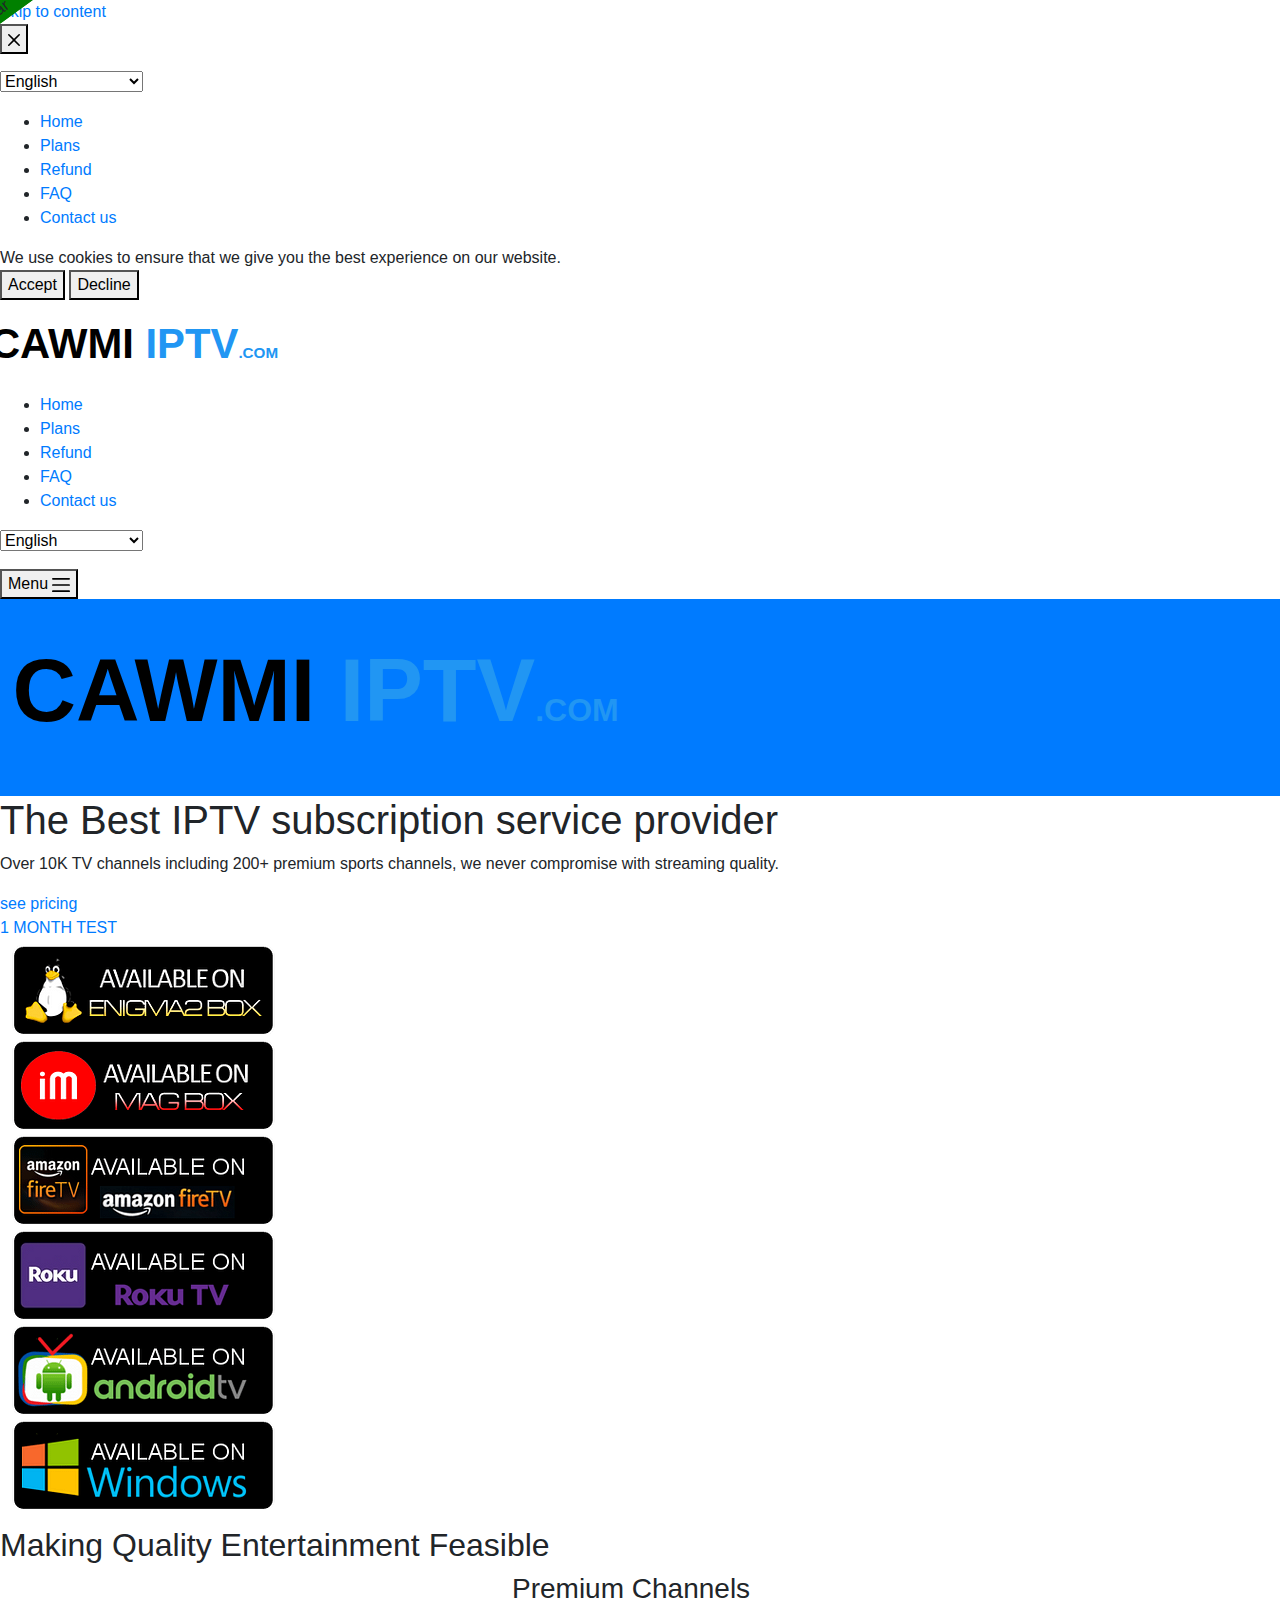
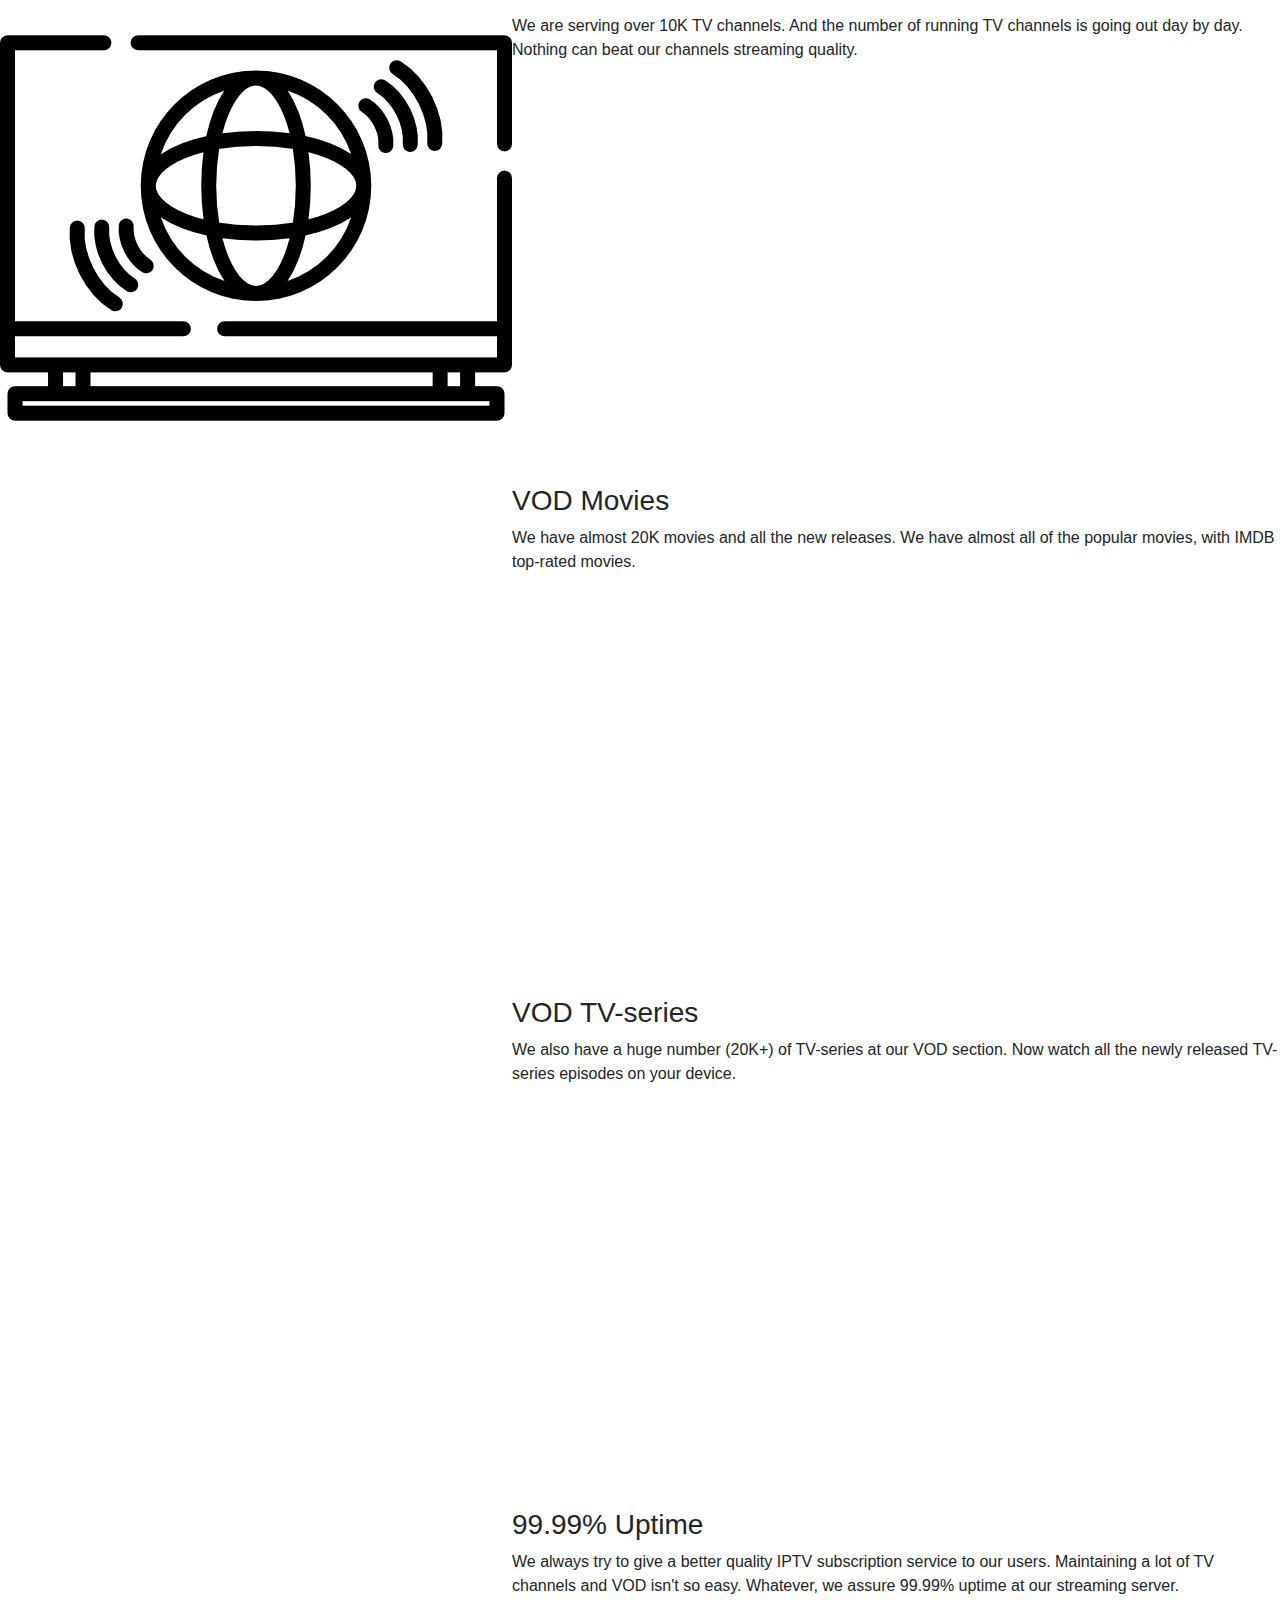
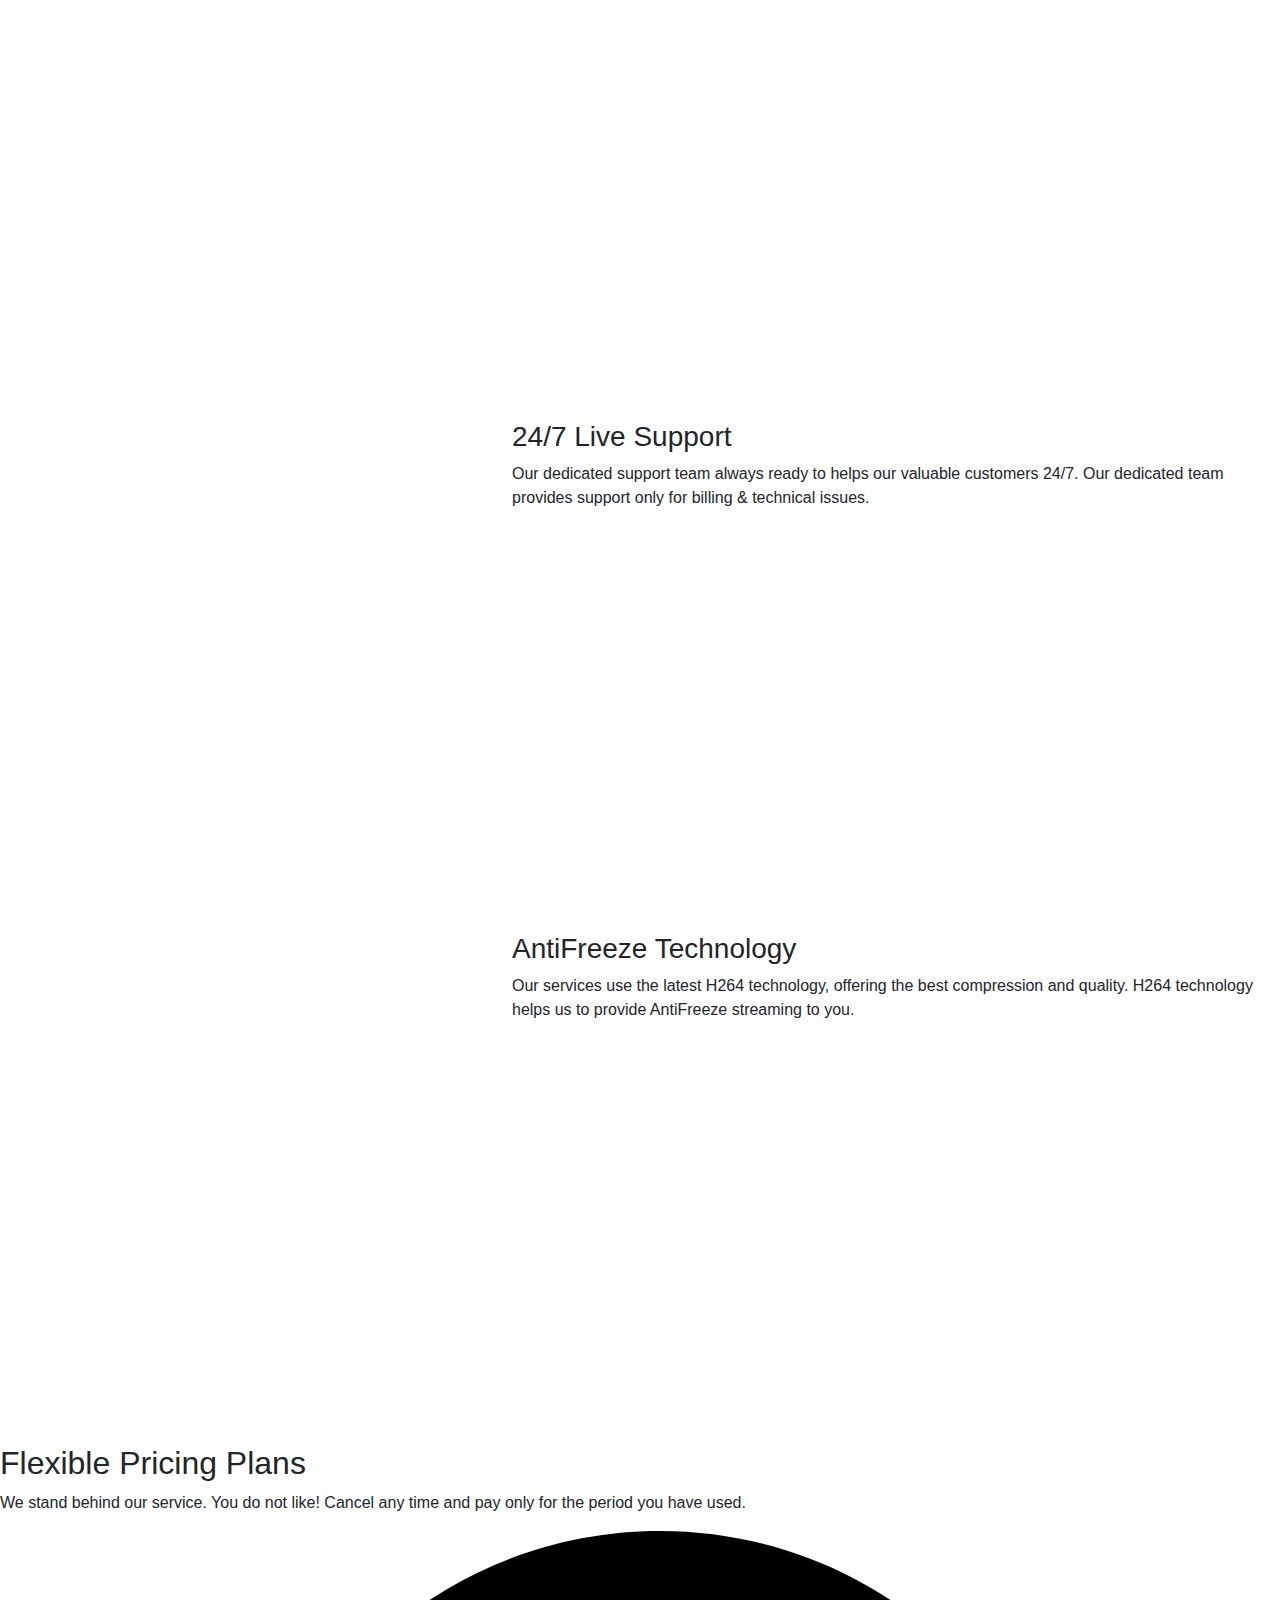
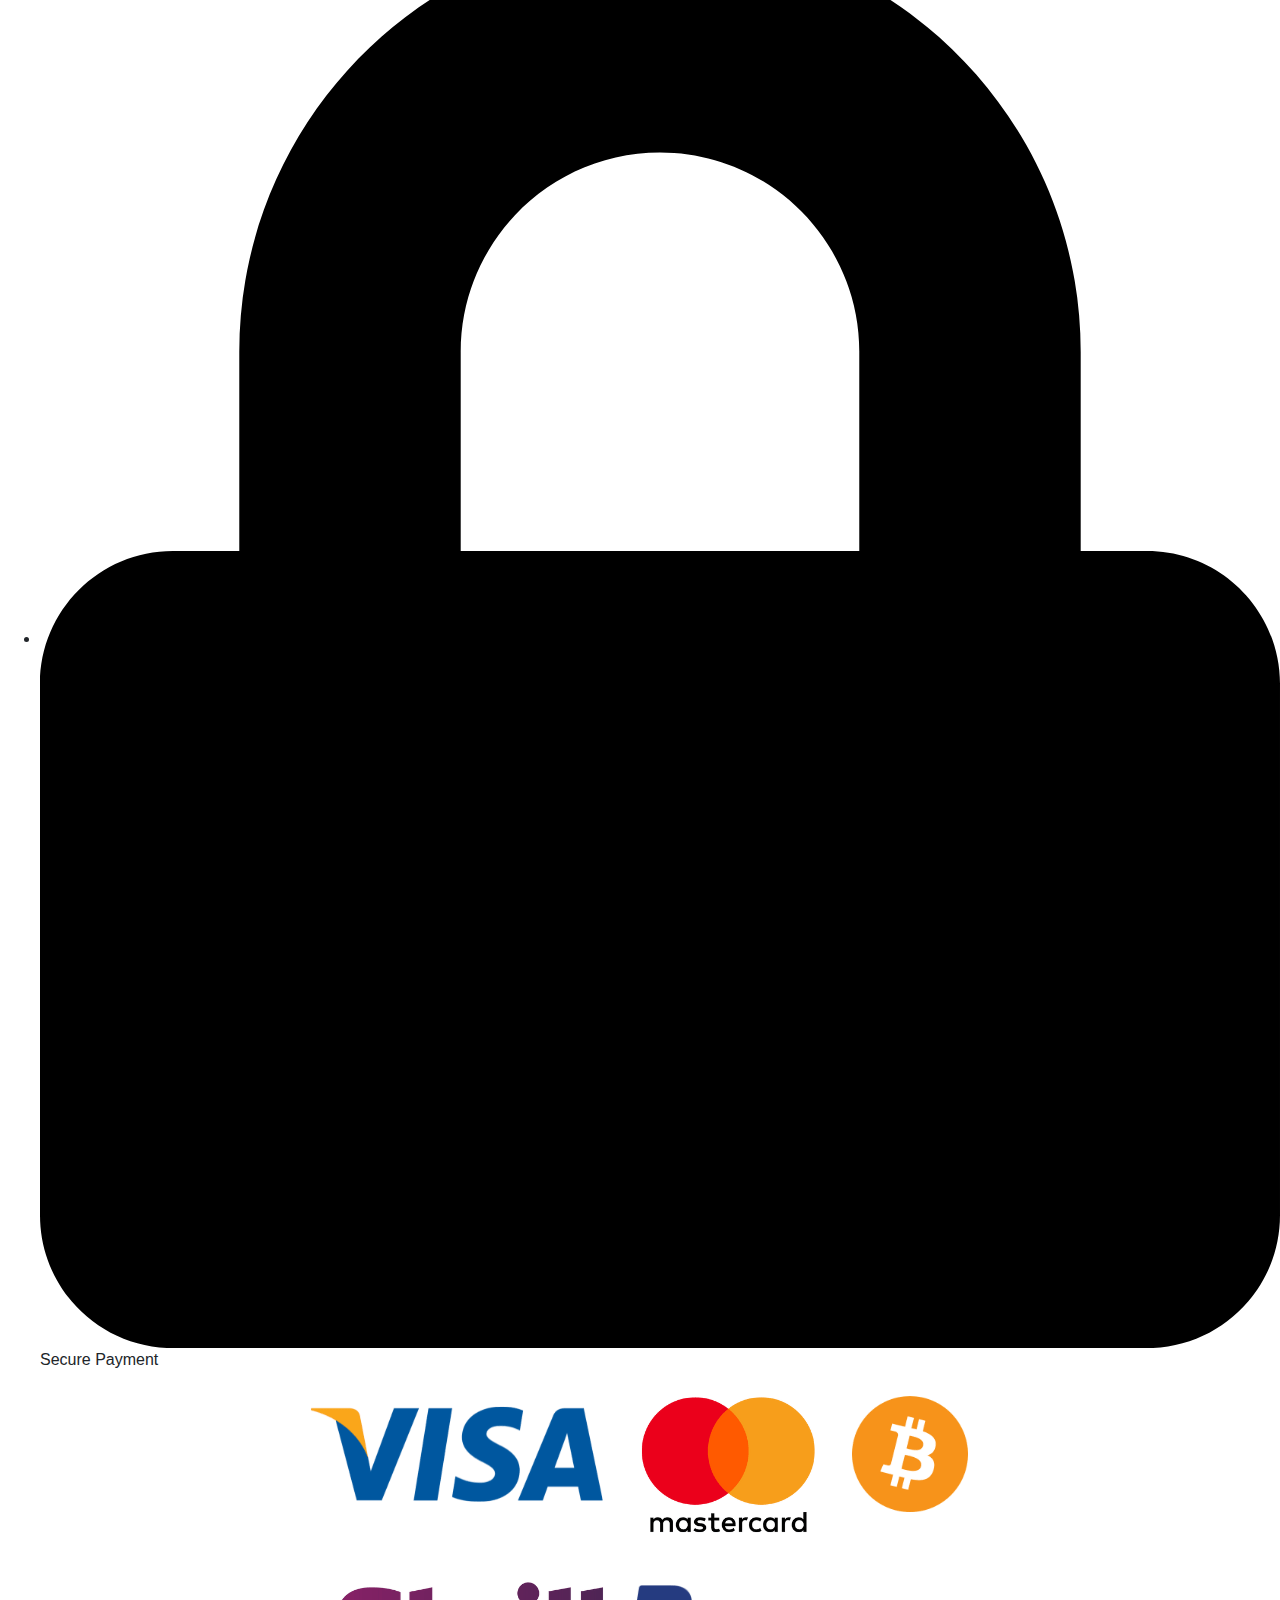
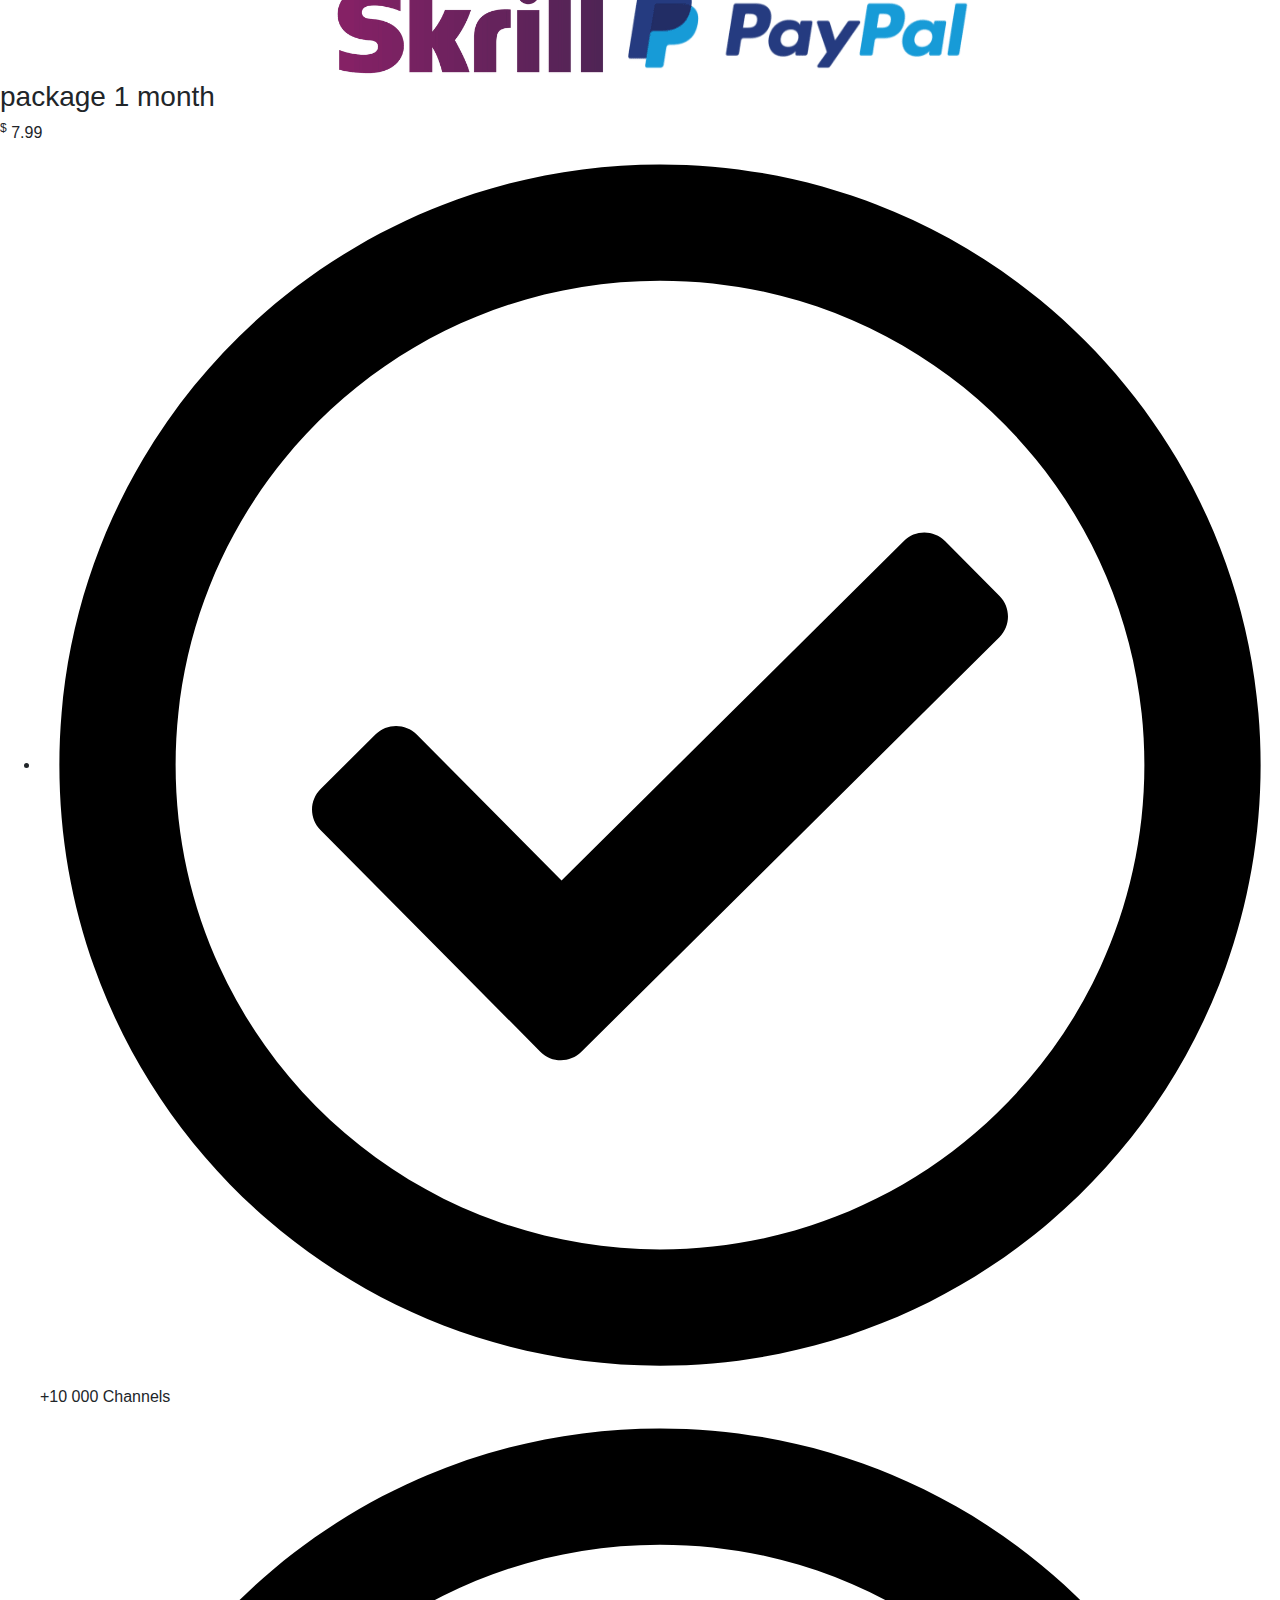
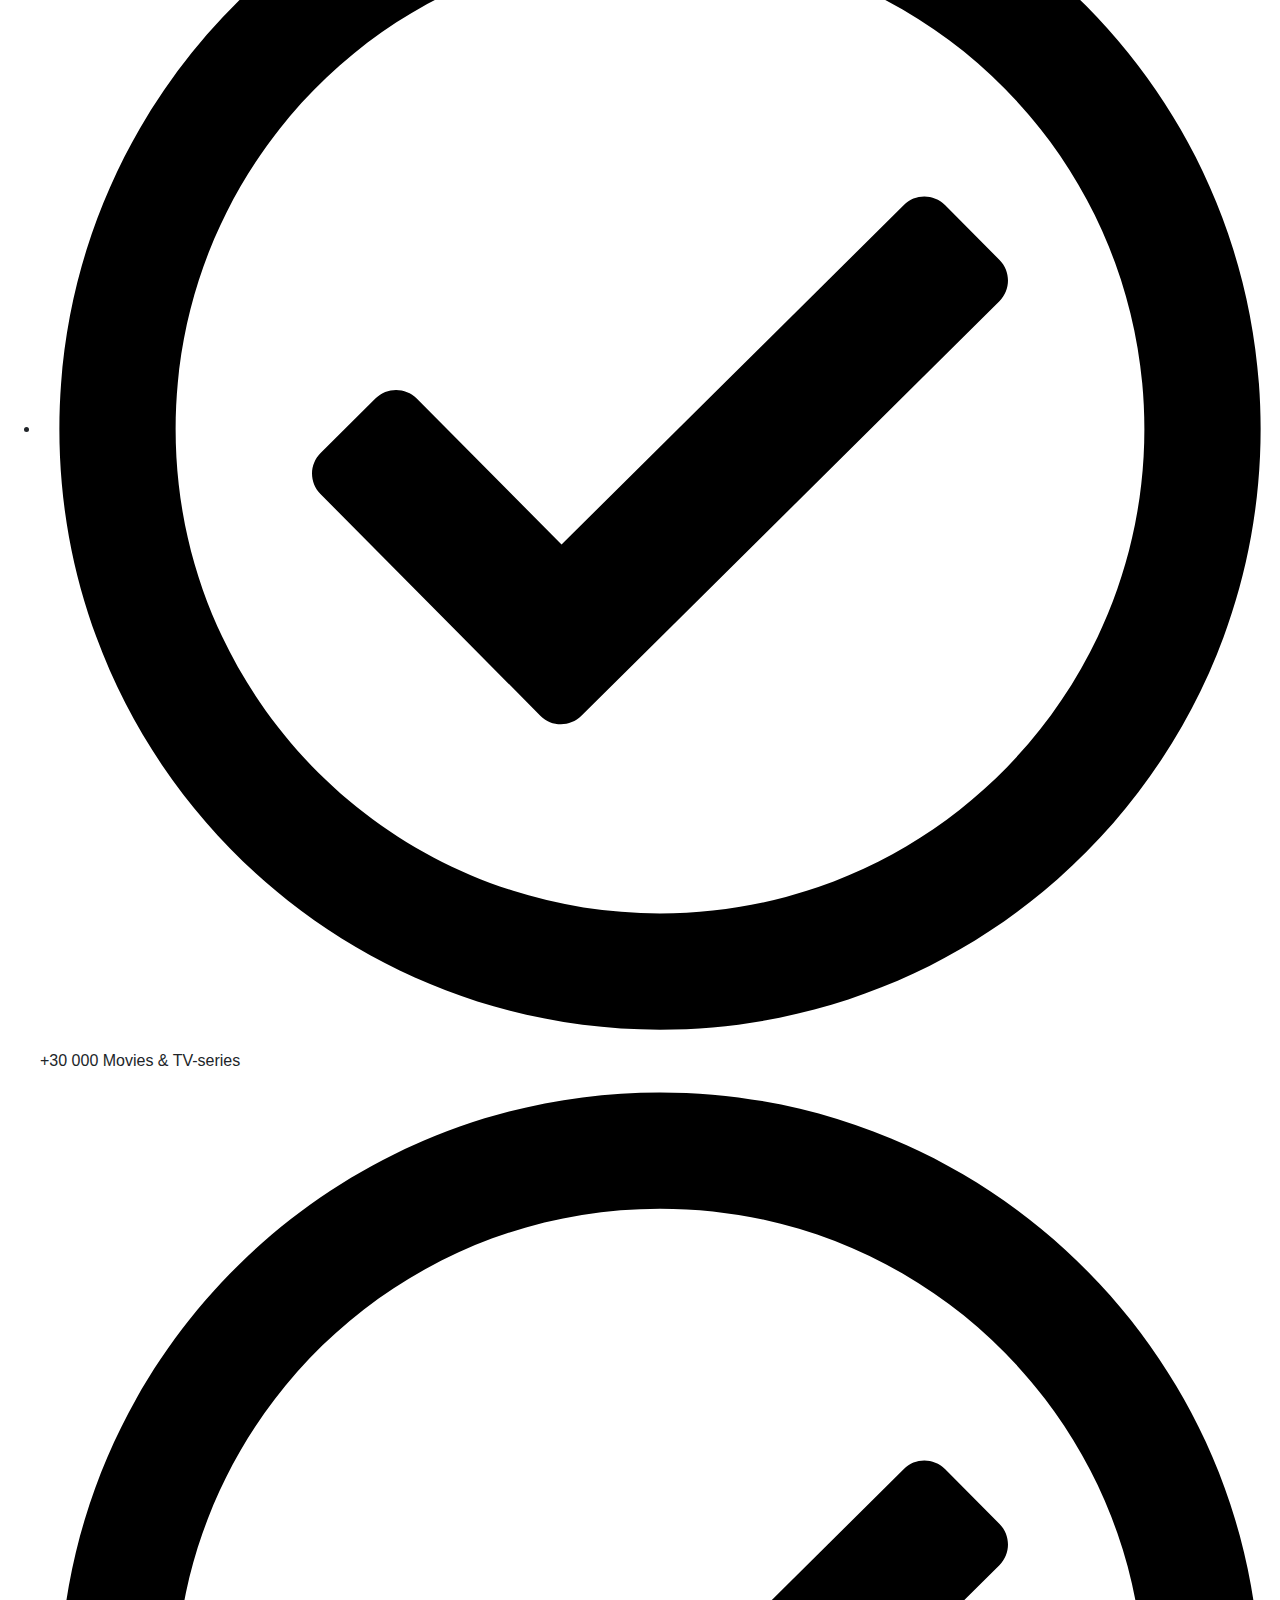
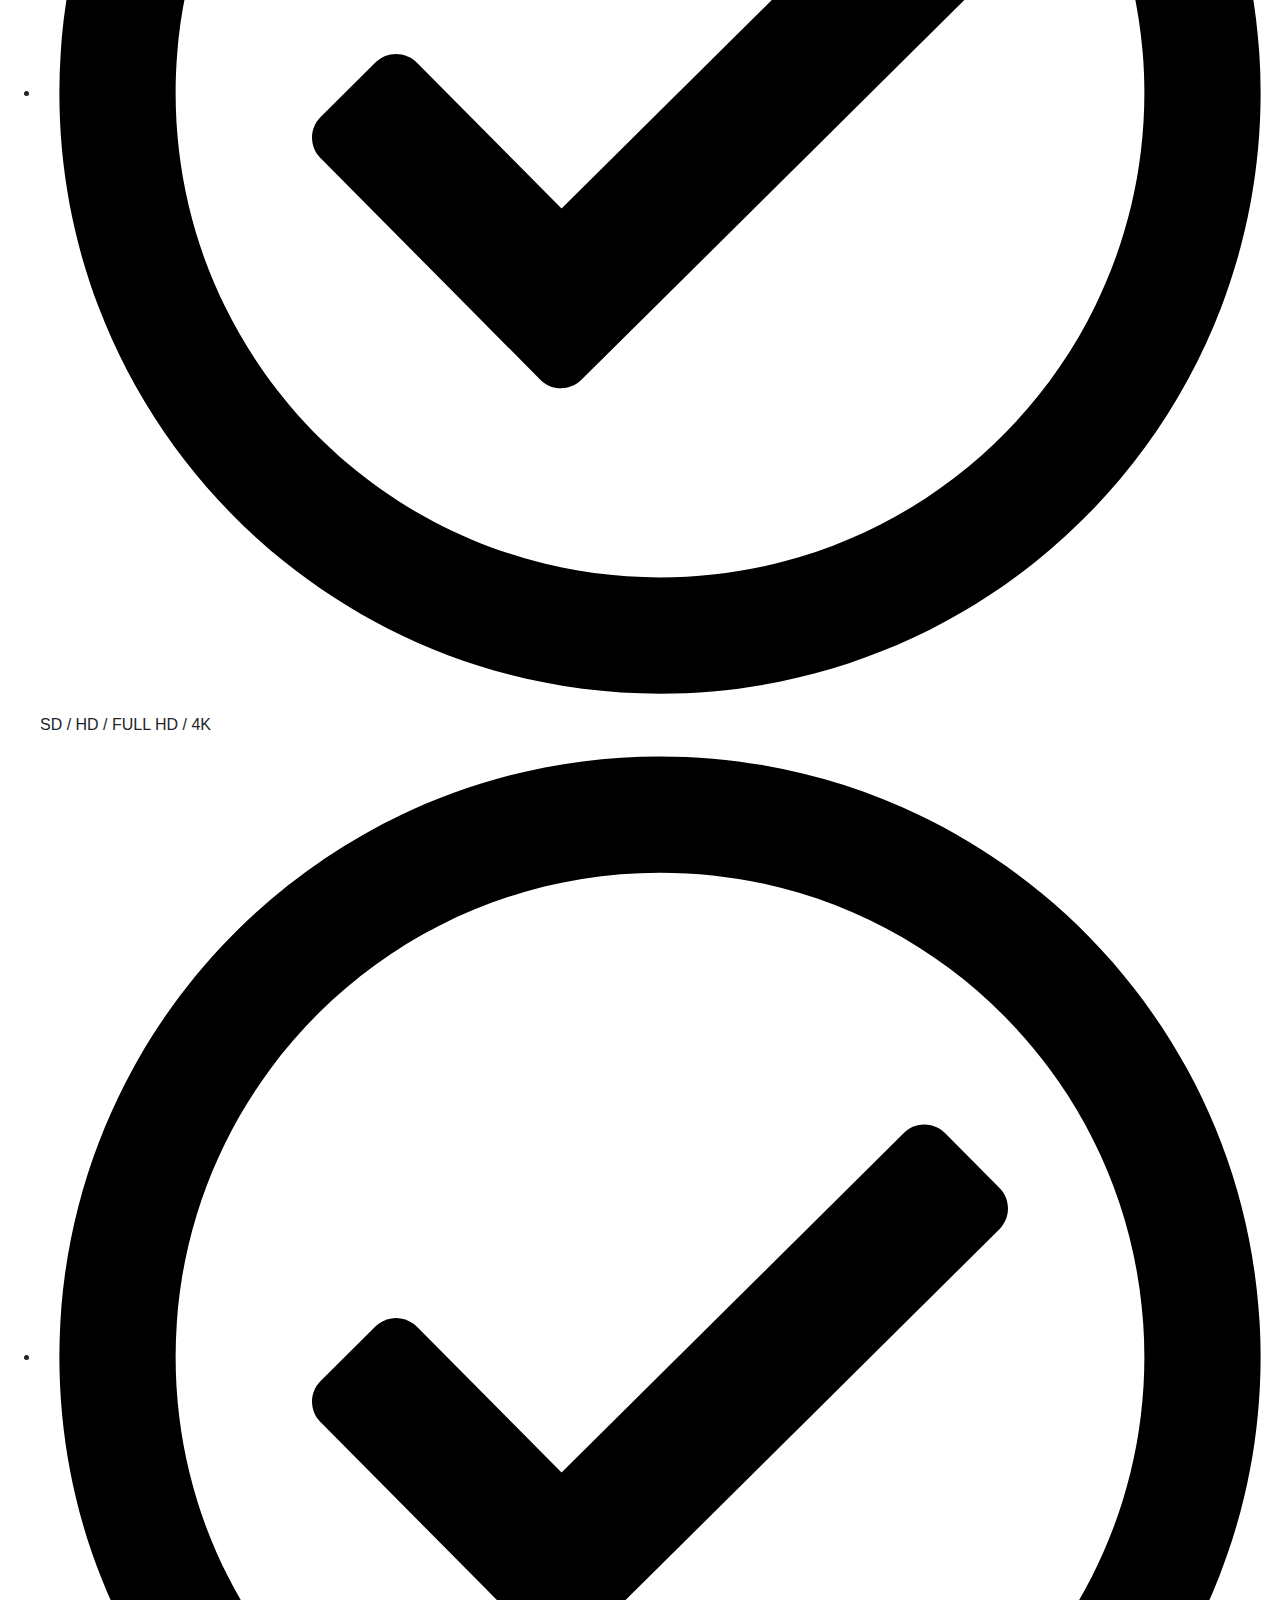
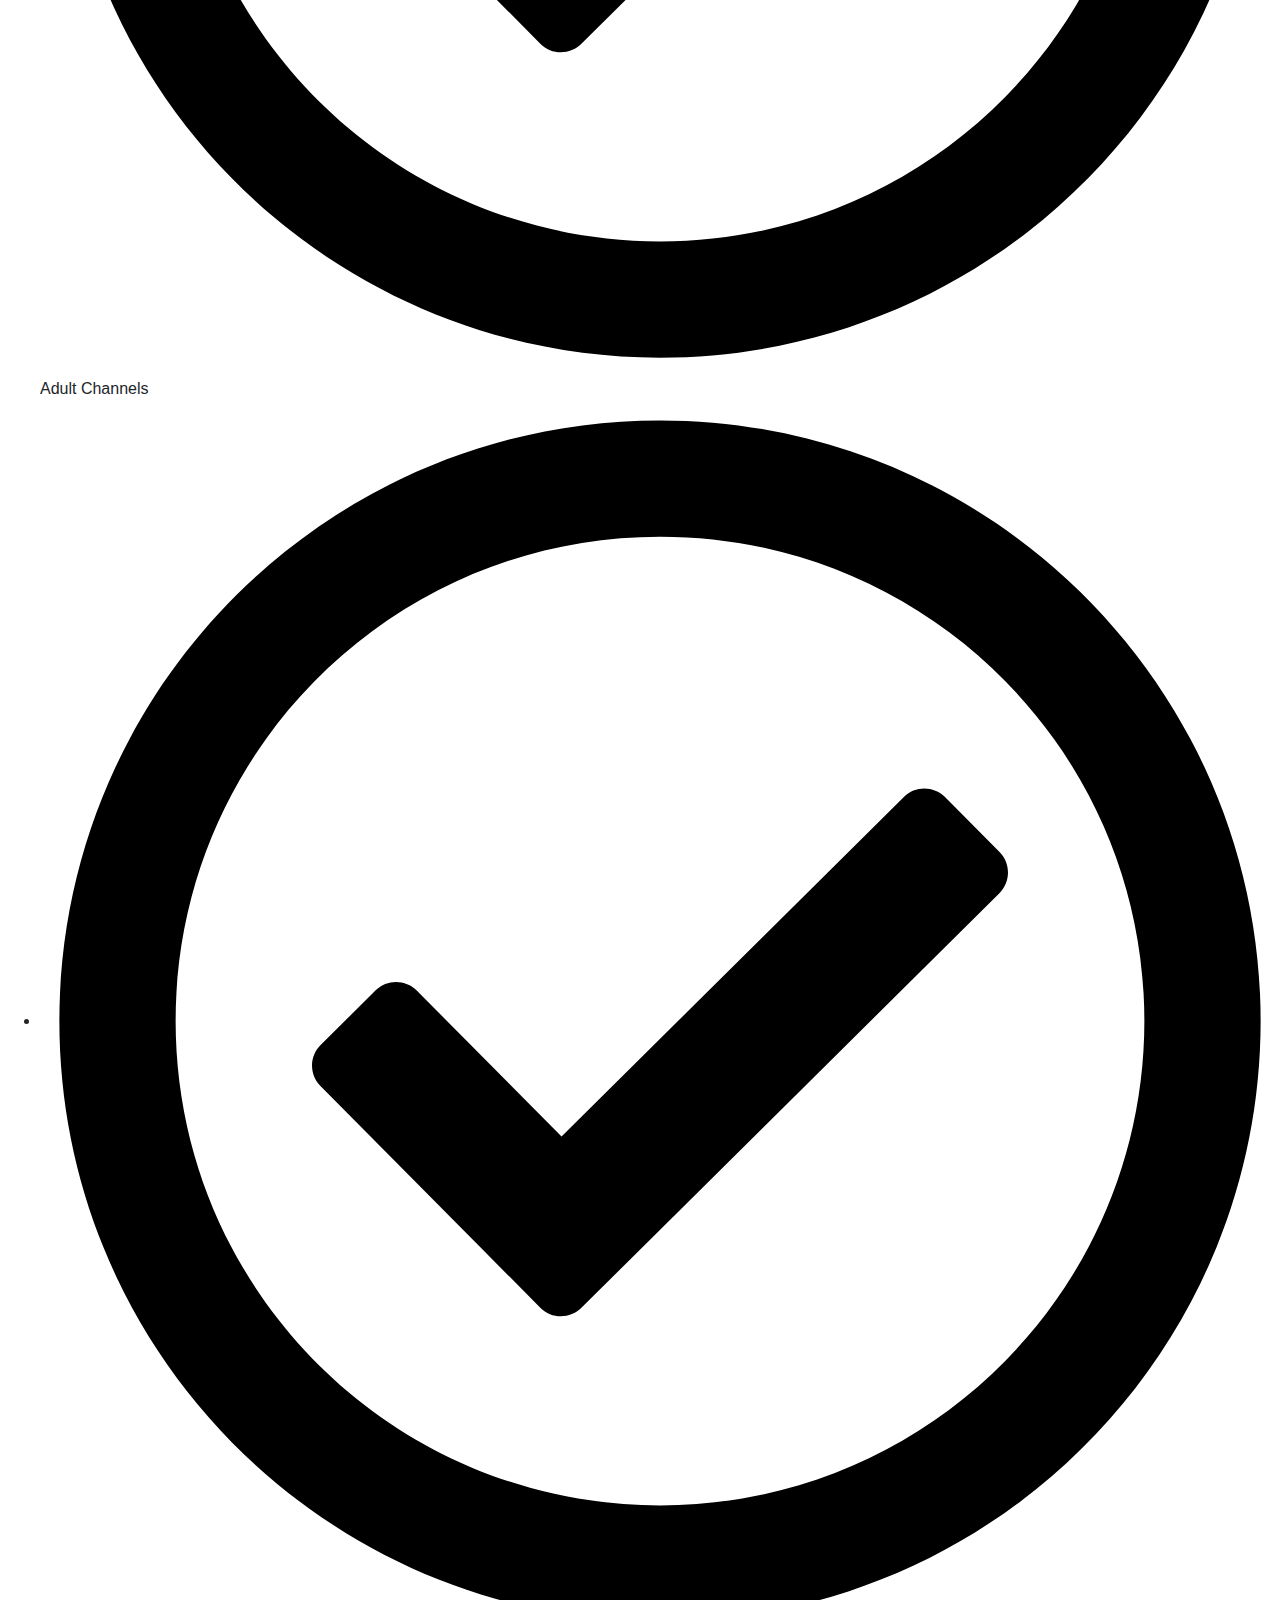
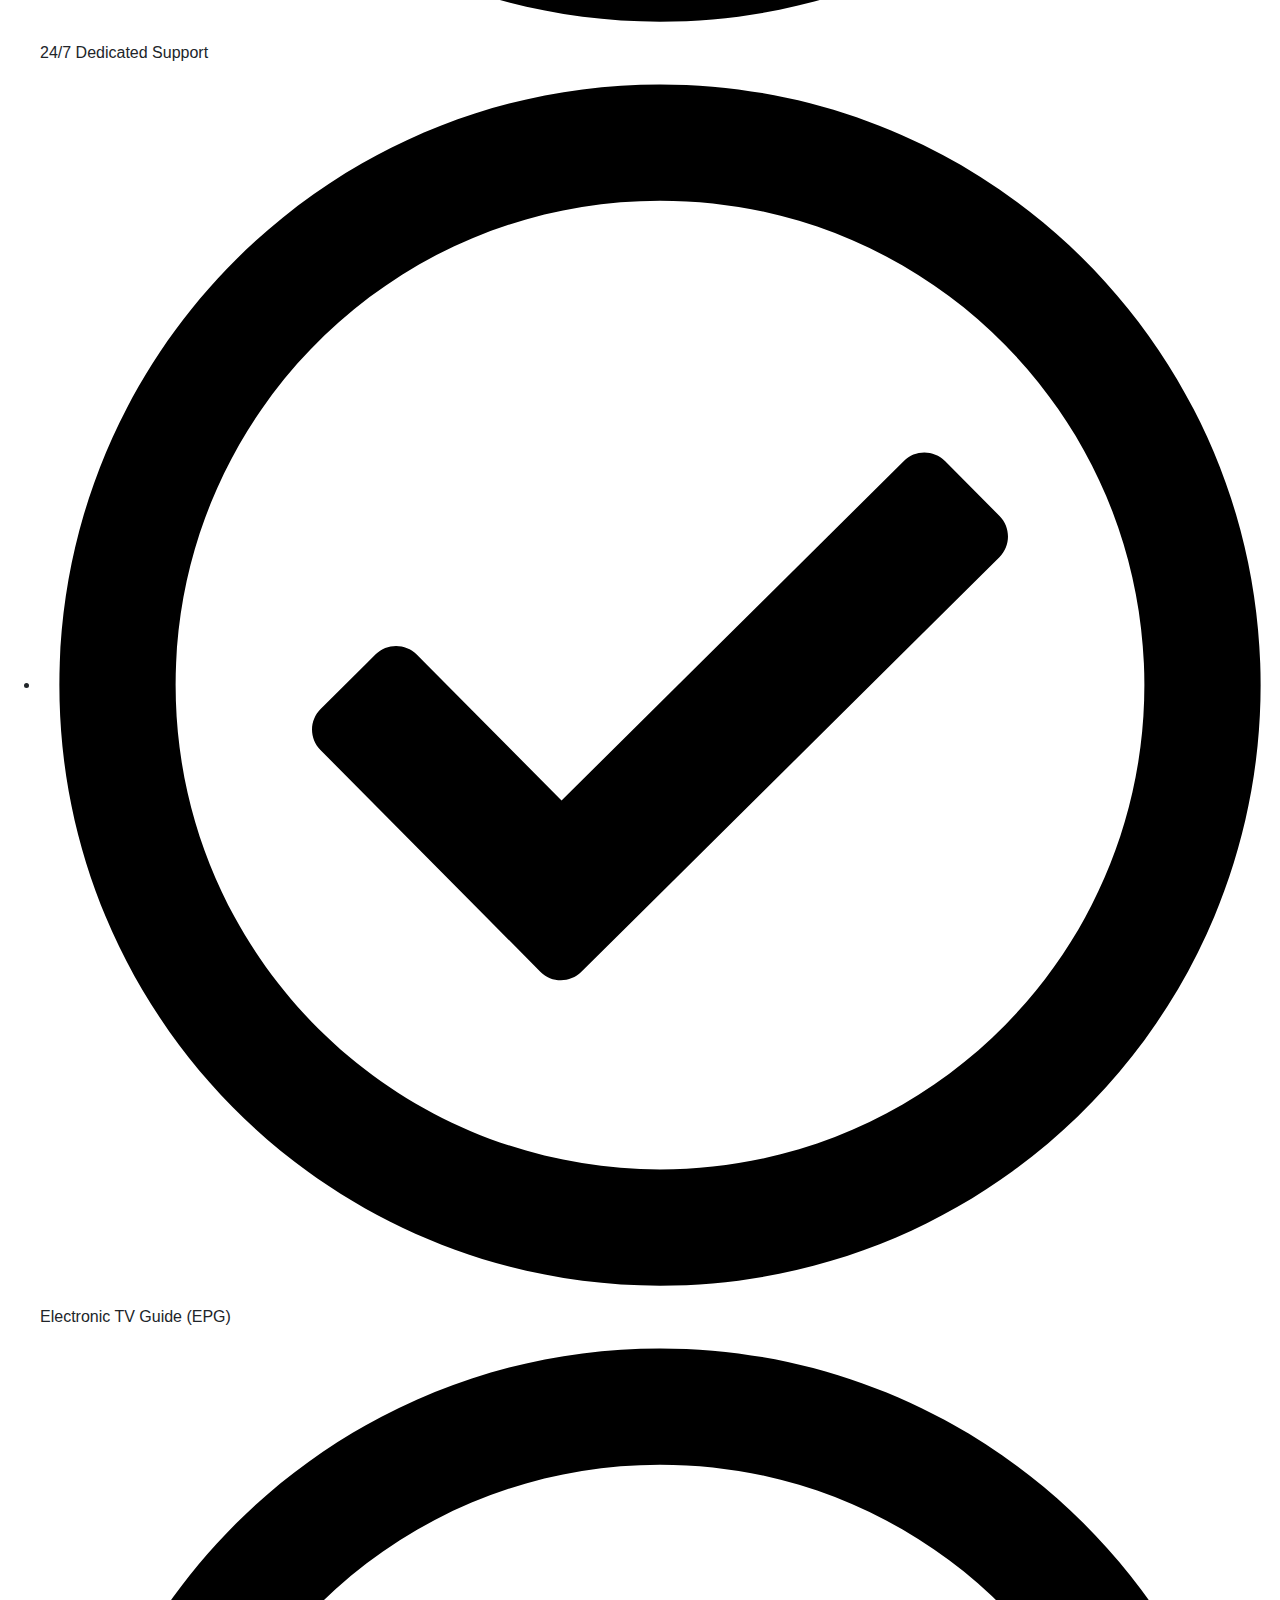
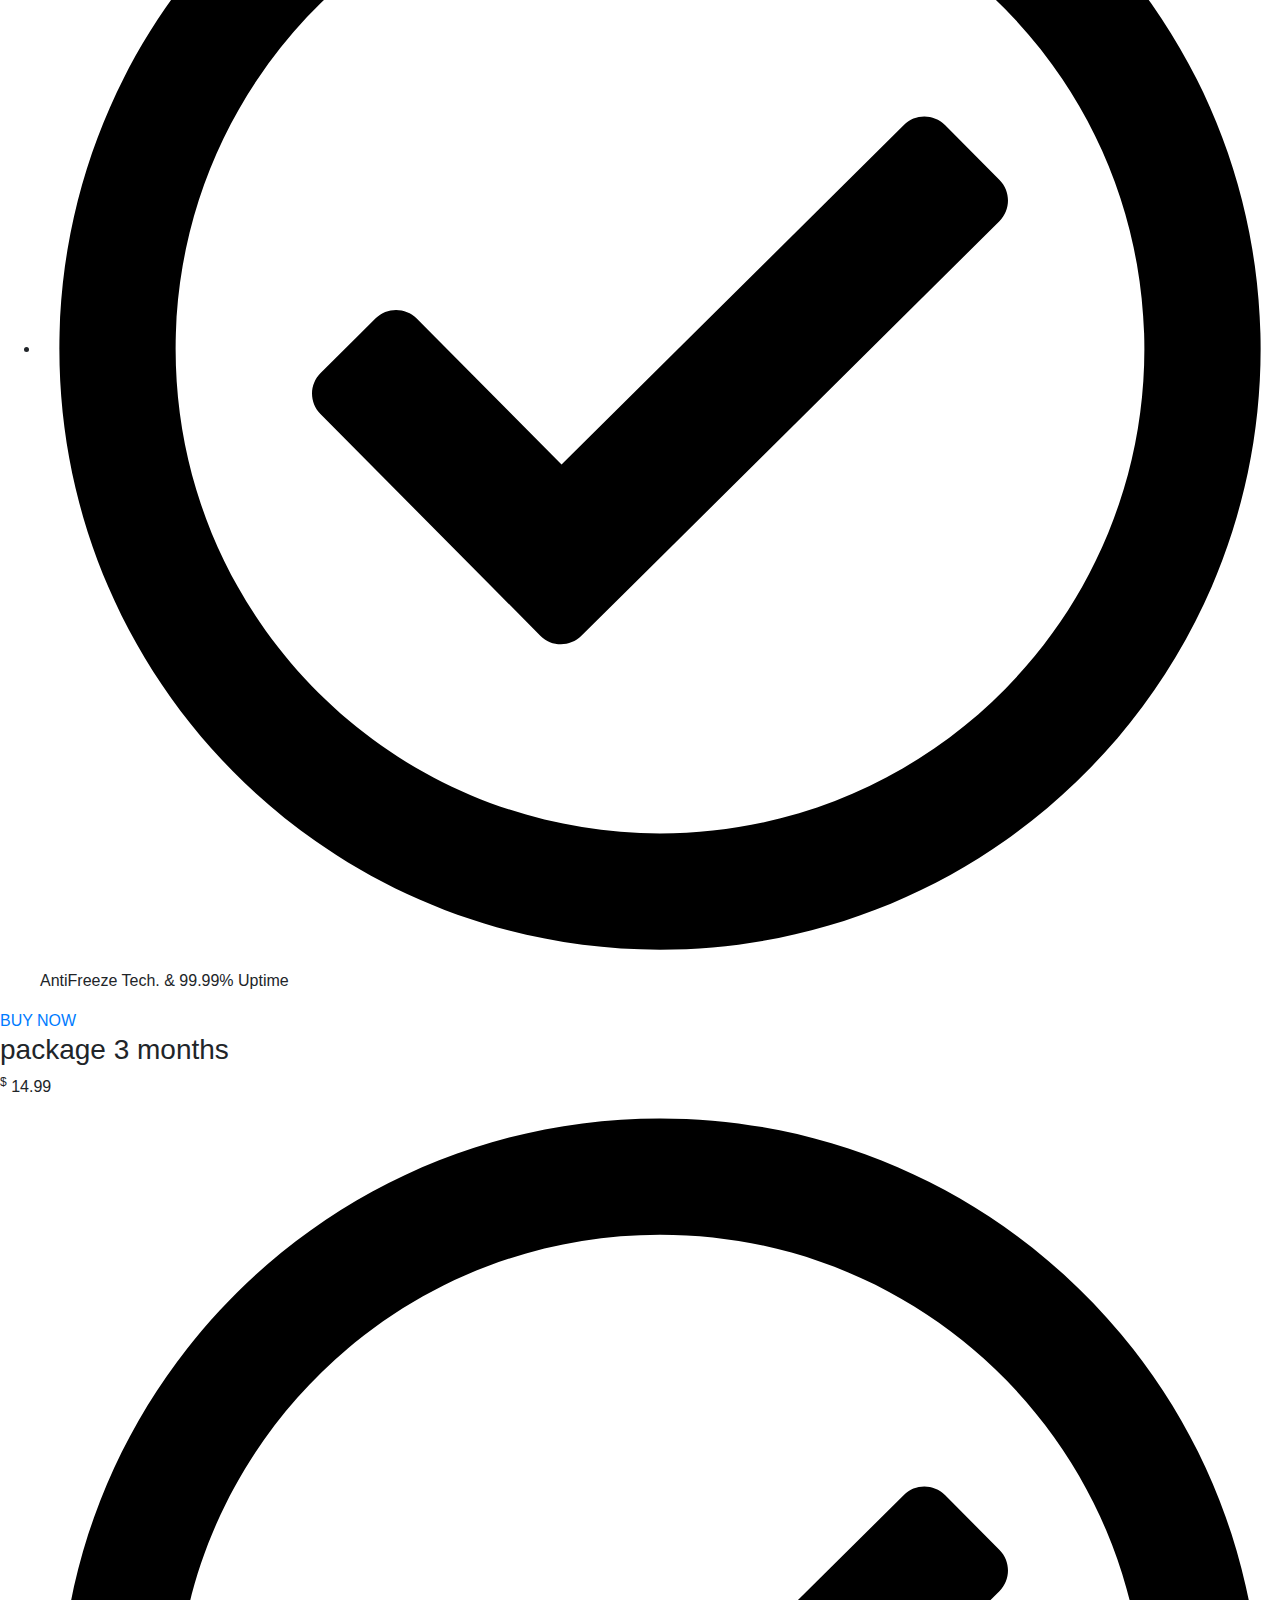
==== commit 86b742cb: "update logo" ====
--- a/index.html
+++ b/index.html
@@ -33,8 +33,6 @@
 <!-- /Rank Math WordPress SEO plugin -->
 
 <link rel='dns-prefetch' href='//fonts.googleapis.com' />
-<link rel="alternate" type="application/rss+xml" title="ZeeIPTV &raquo; Feed" href="https://zeeiptv.com/feed/" />
-<link rel="alternate" type="application/rss+xml" title="ZeeIPTV &raquo; Comments Feed" href="https://zeeiptv.com/comments/feed/" />
 		<!-- This site uses the Google Analytics by MonsterInsights plugin v8.14.1 - Using Analytics tracking - https://www.monsterinsights.com/ -->
 							<script src="//www.googletagmanager.com/gtag/js?id=G-LHYGND6X3X"  data-cfasync="false" data-wpfc-render="false" async></script>
 			<script data-cfasync="false" data-wpfc-render="false">
@@ -262,6 +260,7 @@
 <link rel='stylesheet' id='ct-elementor-styles-css' href='https://zeeiptv.com/wp-content/themes/blocksy/static/bundle/elementor-frontend.min.css?ver=1.8.84' media='all' />
 <link rel='stylesheet' id='ekit-widget-styles-css' href='https://zeeiptv.com/wp-content/plugins/elementskit-lite/widgets/init/assets/css/widget-styles.css?ver=2.8.7' media='all' />
 <link rel='stylesheet' id='ekit-responsive-css' href='https://zeeiptv.com/wp-content/plugins/elementskit-lite/widgets/init/assets/css/responsive.css?ver=2.8.7' media='all' />
+<link rel="stylesheet" href="css/bootstrap.min.css">
 <script src='https://zeeiptv.com/wp-includes/js/jquery/jquery.min.js?ver=3.6.3' id='jquery-core-js'></script>
 <script src='https://zeeiptv.com/wp-includes/js/jquery/jquery-migrate.min.js?ver=3.4.0' id='jquery-migrate-js'></script>
 <script src='https://zeeiptv.com/wp-content/plugins/google-analytics-for-wordpress/assets/js/frontend-gtag.min.js?ver=8.14.1' id='monsterinsights-frontend-script-js'></script>
@@ -281,10 +280,10 @@
     transform: rotate(0.9turn);
     width: 170px;
     left: -52px;
-}</style><link rel="icon" href="https://zeeiptv.com/wp-content/uploads/2023/01/cropped-image_2023-01-13_161323235-32x32.png" sizes="32x32" />
-<link rel="icon" href="https://zeeiptv.com/wp-content/uploads/2023/01/cropped-image_2023-01-13_161323235-192x192.png" sizes="192x192" />
-<link rel="apple-touch-icon" href="https://zeeiptv.com/wp-content/uploads/2023/01/cropped-image_2023-01-13_161323235-180x180.png" />
-<meta name="msapplication-TileImage" content="https://zeeiptv.com/wp-content/uploads/2023/01/cropped-image_2023-01-13_161323235-270x270.png" />
+}</style><link rel="icon" href="iptvlogo.svg" sizes="32x32" />
+<link rel="icon" href="iptvlogo.svg" sizes="192x192" />
+<link rel="apple-touch-icon" href="iptvlogo.svg" />
+<meta name="msapplication-TileImage" content="iptvlogo.svg" />
 	</head>
 
 
@@ -310,12 +309,11 @@
 <nav
 	class="mobile-menu"
 	data-id="mobile-menu" data-interaction="click" data-toggle-type="type-1" 	aria-label="Off Canvas Menu">
-	<ul id="menu-main-menu-1" role="menubar"><li class="menu-item menu-item-type-post_type menu-item-object-page menu-item-home current-menu-item page_item page-item-8 current_page_item menu-item-223" role="none"><a href="https://zeeiptv.com/" aria-current="page" class="ct-menu-link" role="menuitem">Home</a></li>
+	<ul id="menu-main-menu-1" role="menubar"><li class="menu-item menu-item-type-post_type menu-item-object-page menu-item-home current-menu-item page_item page-item-8 current_page_item menu-item-223" role="none"><a href="https://iptv.cawmi.com/" aria-current="page" class="ct-menu-link" role="menuitem">Home</a></li>
 <li class="menu-item menu-item-type-custom menu-item-object-custom current-menu-item current_page_item menu-item-658" role="none"><a href="/#xs_pricing_3" aria-current="page" class="ct-menu-link" role="menuitem">Plans</a></li>
-<li class="menu-item menu-item-type-post_type menu-item-object-page menu-item-220" role="none"><a href="https://zeeiptv.com/refund_returns/" class="ct-menu-link" role="menuitem">Refund</a></li>
-<li class="menu-item menu-item-type-post_type menu-item-object-page menu-item-275" role="none"><a href="https://zeeiptv.com/faq/" class="ct-menu-link" role="menuitem">FAQ</a></li>
-<li class="menu-item menu-item-type-post_type menu-item-object-page menu-item-221" role="none"><a href="https://zeeiptv.com/contuct-us/" class="ct-menu-link" role="menuitem">Contact us</a></li>
-<li class="menu-item menu-item-type-post_type menu-item-object-page menu-item-276" role="none"><a href="https://zeeiptv.com/blog/" class="ct-menu-link" role="menuitem">Blog</a></li>
+<li class="menu-item menu-item-type-post_type menu-item-object-page menu-item-220" role="none"><a href="https://iptv.cawmi.com/refund_returns" class="ct-menu-link" role="menuitem">Refund</a></li>
+<li class="menu-item menu-item-type-post_type menu-item-object-page menu-item-275" role="none"><a href="https://iptv.cawmi.com/faq/" class="ct-menu-link" role="menuitem">FAQ</a></li>
+<li class="menu-item menu-item-type-post_type menu-item-object-page menu-item-221" role="none"><a href="https://iptv.cawmi.com/contuct-us/" class="ct-menu-link" role="menuitem">Contact us</a></li>
 </ul></nav>
 
 </div></div></div>
@@ -338,7 +336,7 @@
 <div	class="site-branding"
 	data-id="logo" 		itemscope="itemscope" itemtype="https://schema.org/Organization" >
 
-			<a href="https://zeeiptv.com/" class="site-logo-container" rel="home"><img width="747" height="119" src="ezgif-1-456c2121fc.gif" class="default-logo" alt="ZeeIPTV" /></a>	
+			<a href="https://iptv.cawmi.com/" class="" rel="home"><img class="ml-n3" width="300" src="iptvlogo.svg" class="default-logo" alt="iptvlogo" /></a>	
 	</div>
 
 </div></div><div data-column="middle" ><div data-items="" >
@@ -350,10 +348,9 @@
 
 	<ul id="menu-main-menu" class="menu" role="menubar"><li id="menu-item-223" class="menu-item menu-item-type-post_type menu-item-object-page menu-item-home current-menu-item page_item page-item-8 current_page_item menu-item-223" role="none"><a href="https://zeeiptv.com/" aria-current="page" class="ct-menu-link" role="menuitem">Home</a></li>
 <li id="menu-item-658" class="menu-item menu-item-type-custom menu-item-object-custom current-menu-item current_page_item menu-item-658" role="none"><a href="/#xs_pricing_3" aria-current="page" class="ct-menu-link" role="menuitem">Plans</a></li>
-<li id="menu-item-220" class="menu-item menu-item-type-post_type menu-item-object-page menu-item-220" role="none"><a href="https://zeeiptv.com/refund_returns/" class="ct-menu-link" role="menuitem">Refund</a></li>
-<li id="menu-item-275" class="menu-item menu-item-type-post_type menu-item-object-page menu-item-275" role="none"><a href="https://zeeiptv.com/faq/" class="ct-menu-link" role="menuitem">FAQ</a></li>
-<li id="menu-item-221" class="menu-item menu-item-type-post_type menu-item-object-page menu-item-221" role="none"><a href="https://zeeiptv.com/contuct-us/" class="ct-menu-link" role="menuitem">Contact us</a></li>
-<li id="menu-item-276" class="menu-item menu-item-type-post_type menu-item-object-page menu-item-276" role="none"><a href="https://zeeiptv.com/blog/" class="ct-menu-link" role="menuitem">Blog</a></li>
+<li id="menu-item-220" class="menu-item menu-item-type-post_type menu-item-object-page menu-item-220" role="none"><a href="https://iptv.cawmi.com/refund_returns/" class="ct-menu-link" role="menuitem">Refund</a></li>
+<li id="menu-item-275" class="menu-item menu-item-type-post_type menu-item-object-page menu-item-275" role="none"><a href="https://iptv.cawmi.com/faq/" class="ct-menu-link" role="menuitem">FAQ</a></li>
+<li id="menu-item-221" class="menu-item menu-item-type-post_type menu-item-object-page menu-item-221" role="none"><a href="https://iptv.cawmi.com/contuct-us/" class="ct-menu-link" role="menuitem">Contact us</a></li>
 </ul></nav>
 
 </div></div><div data-column="end" data-placements="1" ><div data-items="primary" >
@@ -385,14 +382,14 @@
 		<rect y="12.3" width="18" height="1.7" rx="1"/>
 	</svg>
 </button>
-</div></div><div data-column="middle" ><div data-items="" >
+</div></div><div data-column="middle" ><div data-items="" class="bg-primary">
 <div	class="site-branding"
 	data-id="logo" 		>
 
-			<a href="https://iptv.cawmi.com" class="site-logo-container" rel="home"><img width="747" height="119" src="ezgif-1-456c2121fc.gif" class="default-logo" alt="ZeeIPTV" /></a>	
-	</div>
-
-</div></div><div data-column="end" ></div></div></div></div></div></div></header>
+			<a href="https://iptv.cawmi.com" class="site-logo-container" rel="home"><img  src="iptvlogo.svg" class="default-logo" alt="CAWMI IPTV" /></a>	
+	</div><div data-column="end" ></div><div data-column="end" ></div>
+
+</div></div><div data-column="end"></div></div></div></div></div></div></header><div data-column="end" ></div>
 	<main id="main" class="site-main hfeed" >
 
 				<div data-elementor-type="wp-page" data-elementor-id="8" class="elementor elementor-8">
@@ -1375,7 +1372,7 @@
 								<div class="elementor-element elementor-element-39c6ecc0 elementor-widget elementor-widget-image" data-id="39c6ecc0" data-element_type="widget" data-widget_type="image.default">
 				<div class="elementor-widget-container">
 																<a href="/">
-							<img width="751" height="124" src="ezgif-1-db0017b29e.gif" class="attachment-full size-full wp-image-808" alt="" />								</a>
+							<img width="751" height="124" src="iptvlogo.svg" class="attachment-full size-full wp-image-808 bg-white" alt="" />								</a>
 															</div>
 				</div>
 				<div class="elementor-element elementor-element-28817209 elementor-widget elementor-widget-text-editor" data-id="28817209" data-element_type="widget" data-widget_type="text-editor.default">
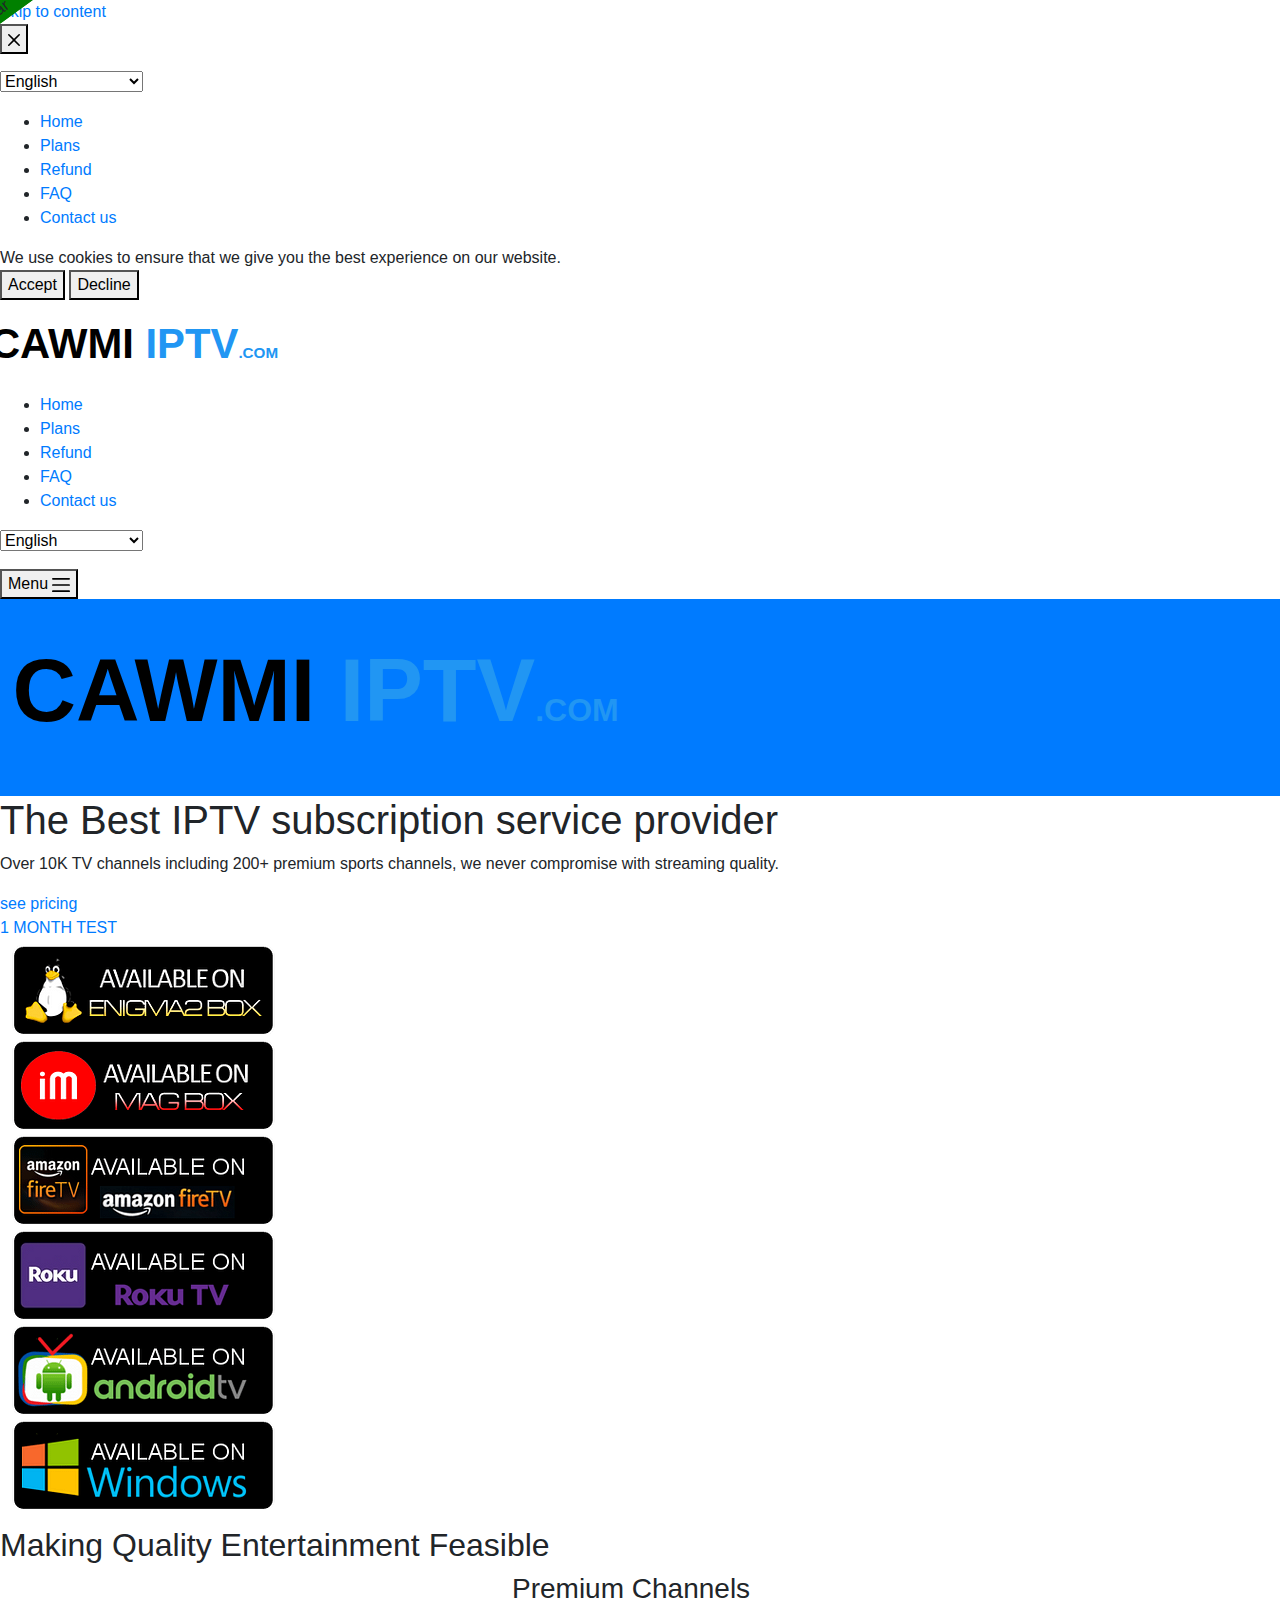
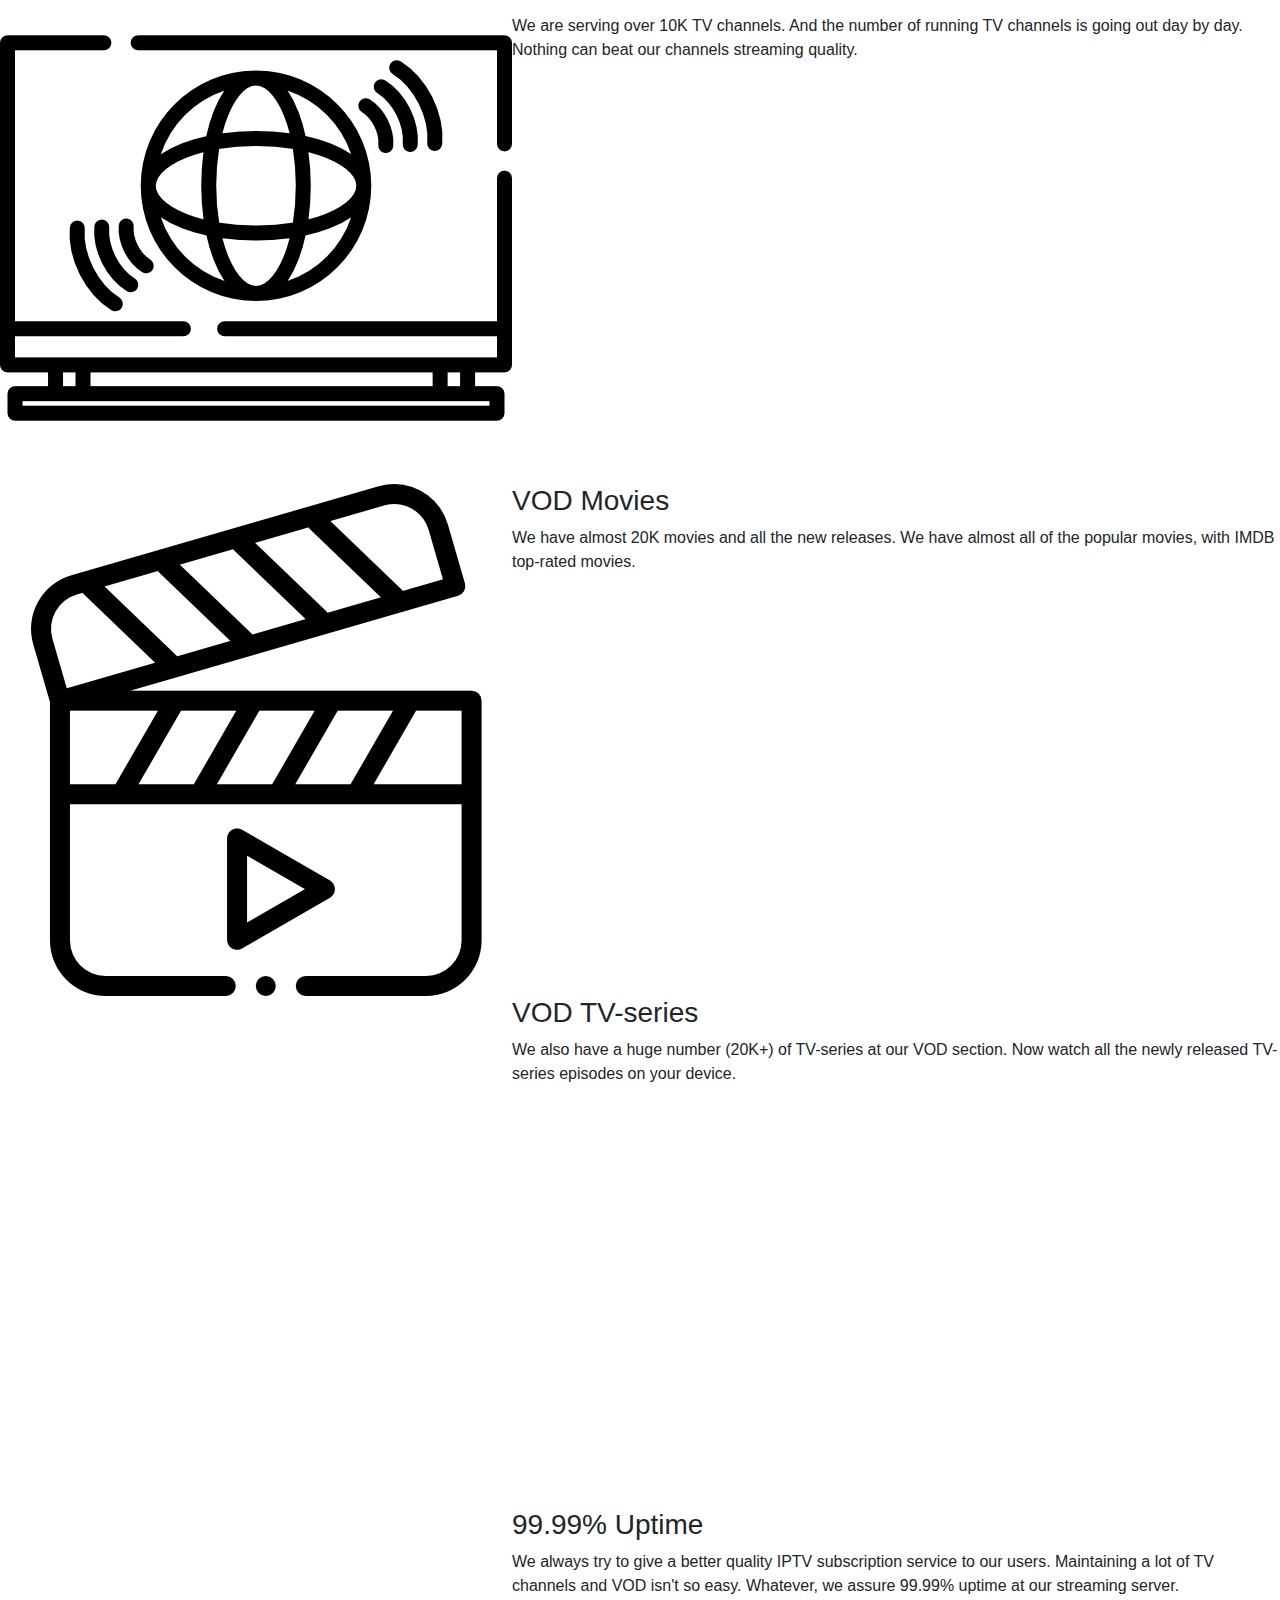
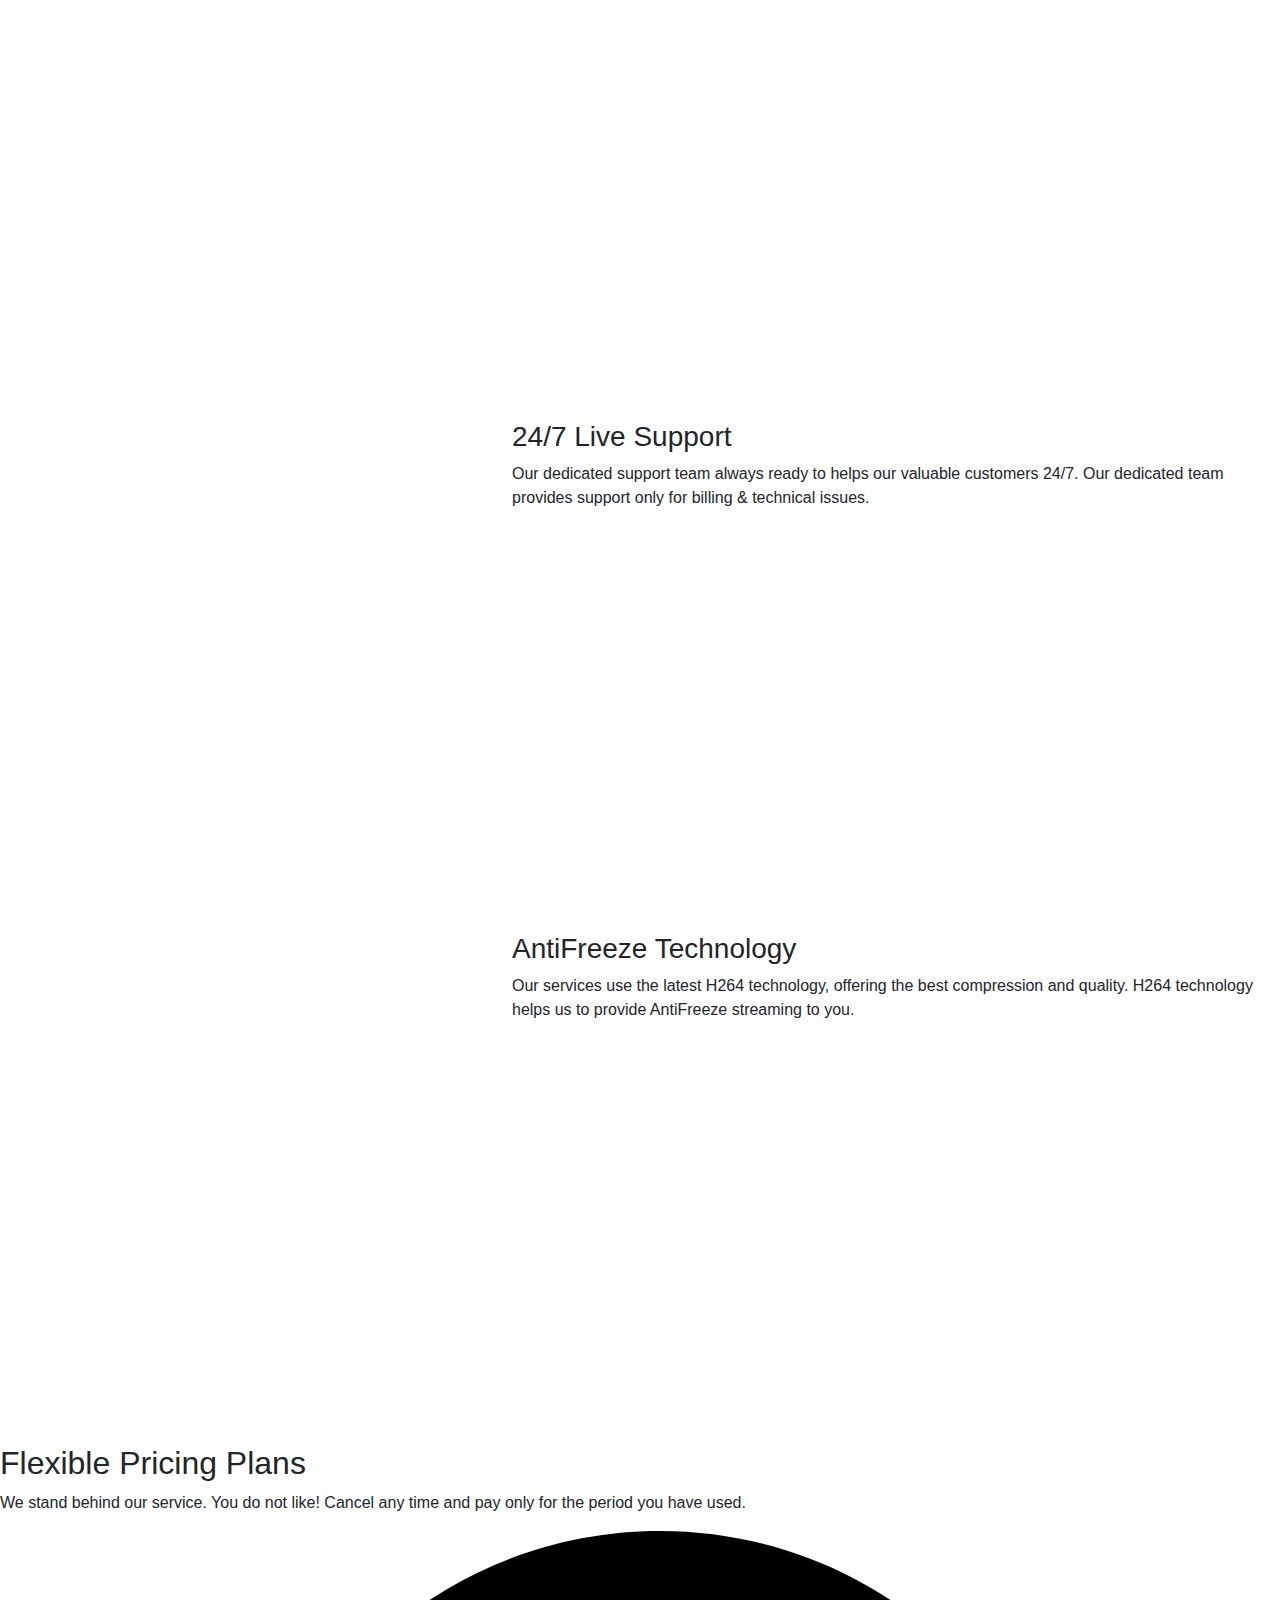
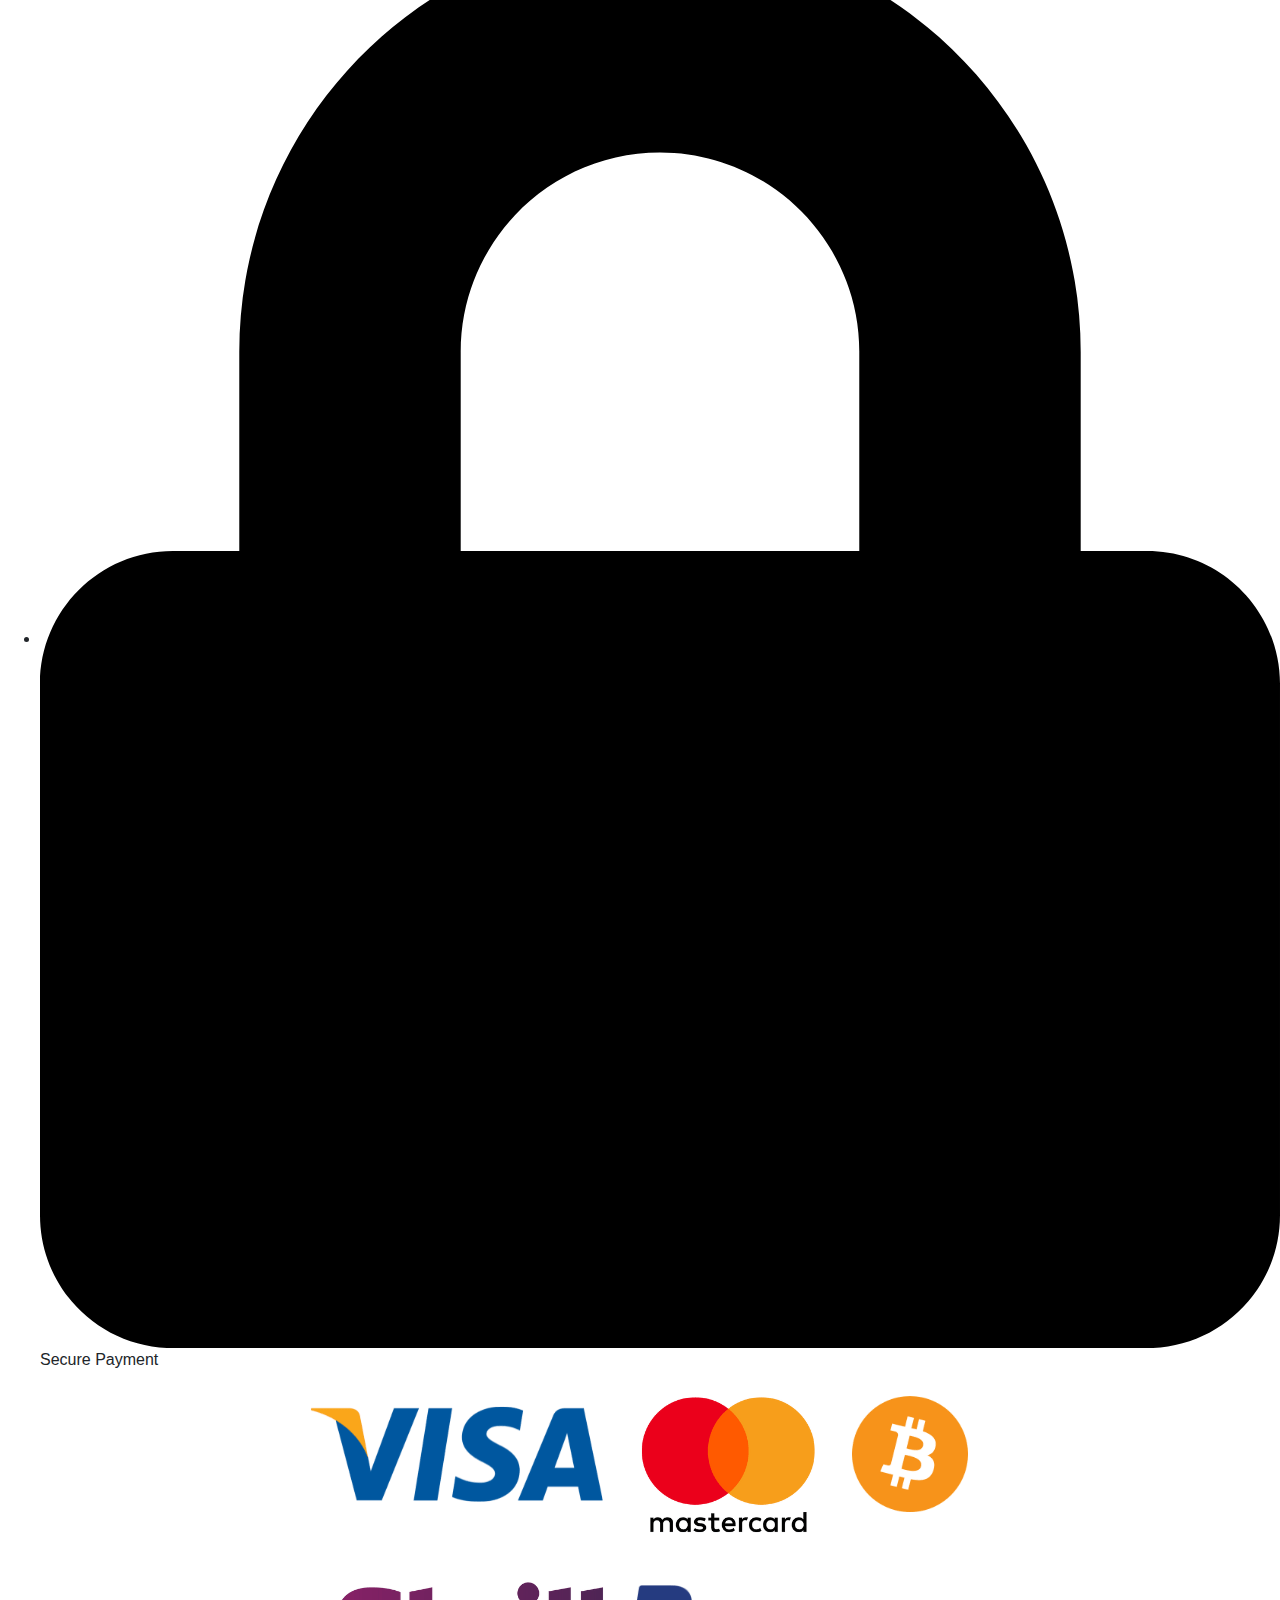
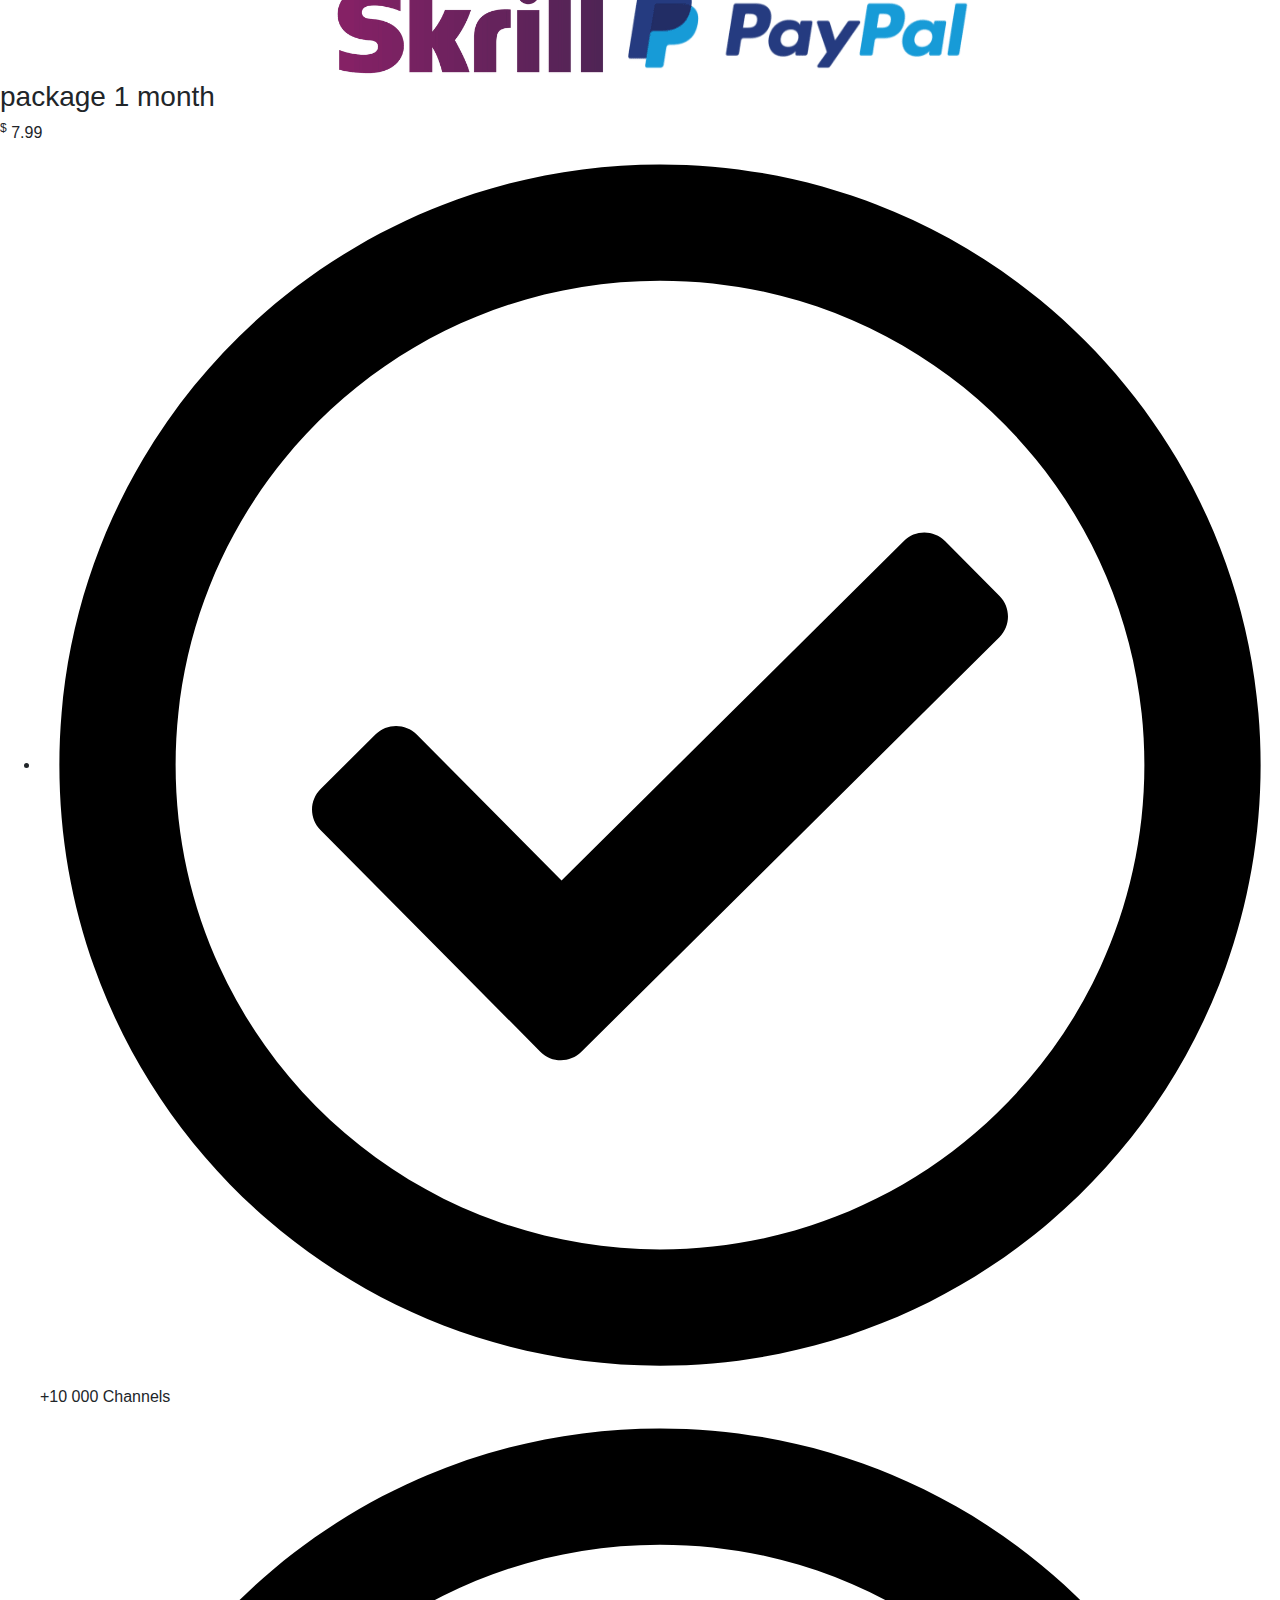
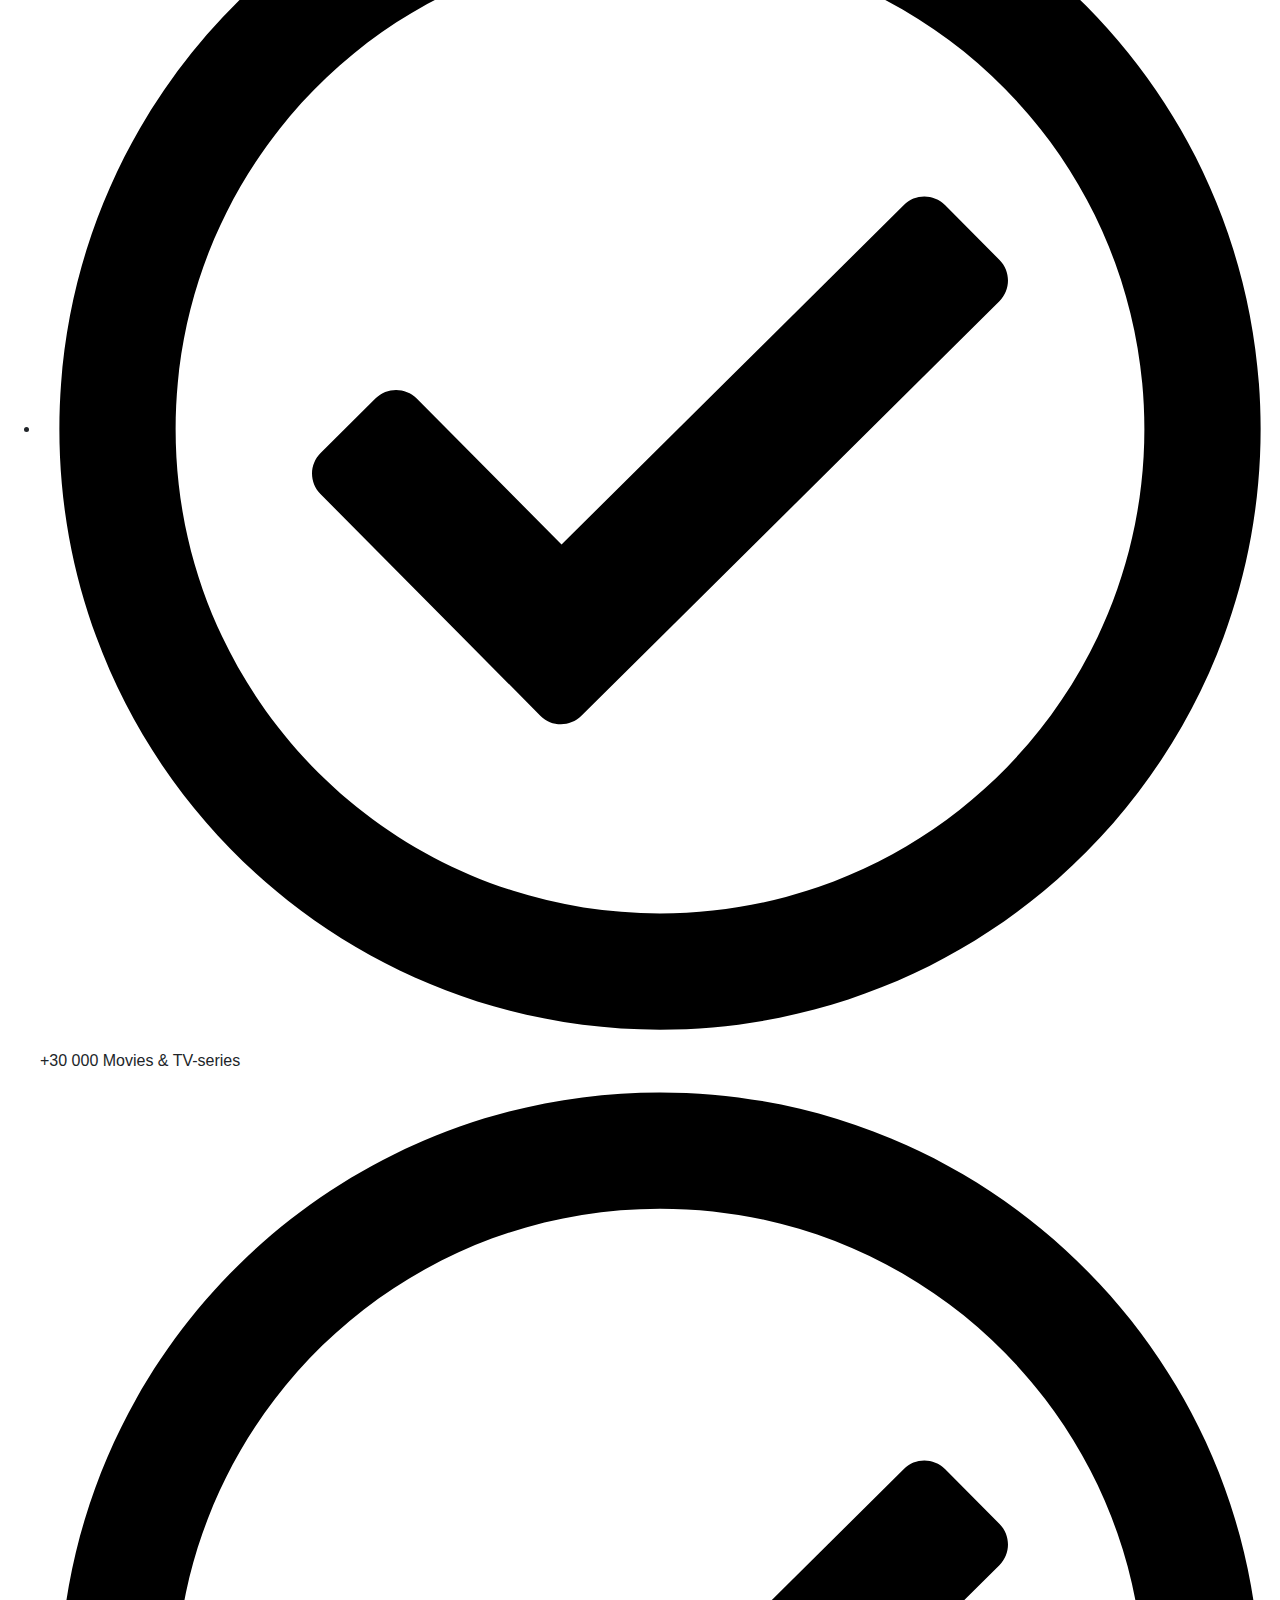
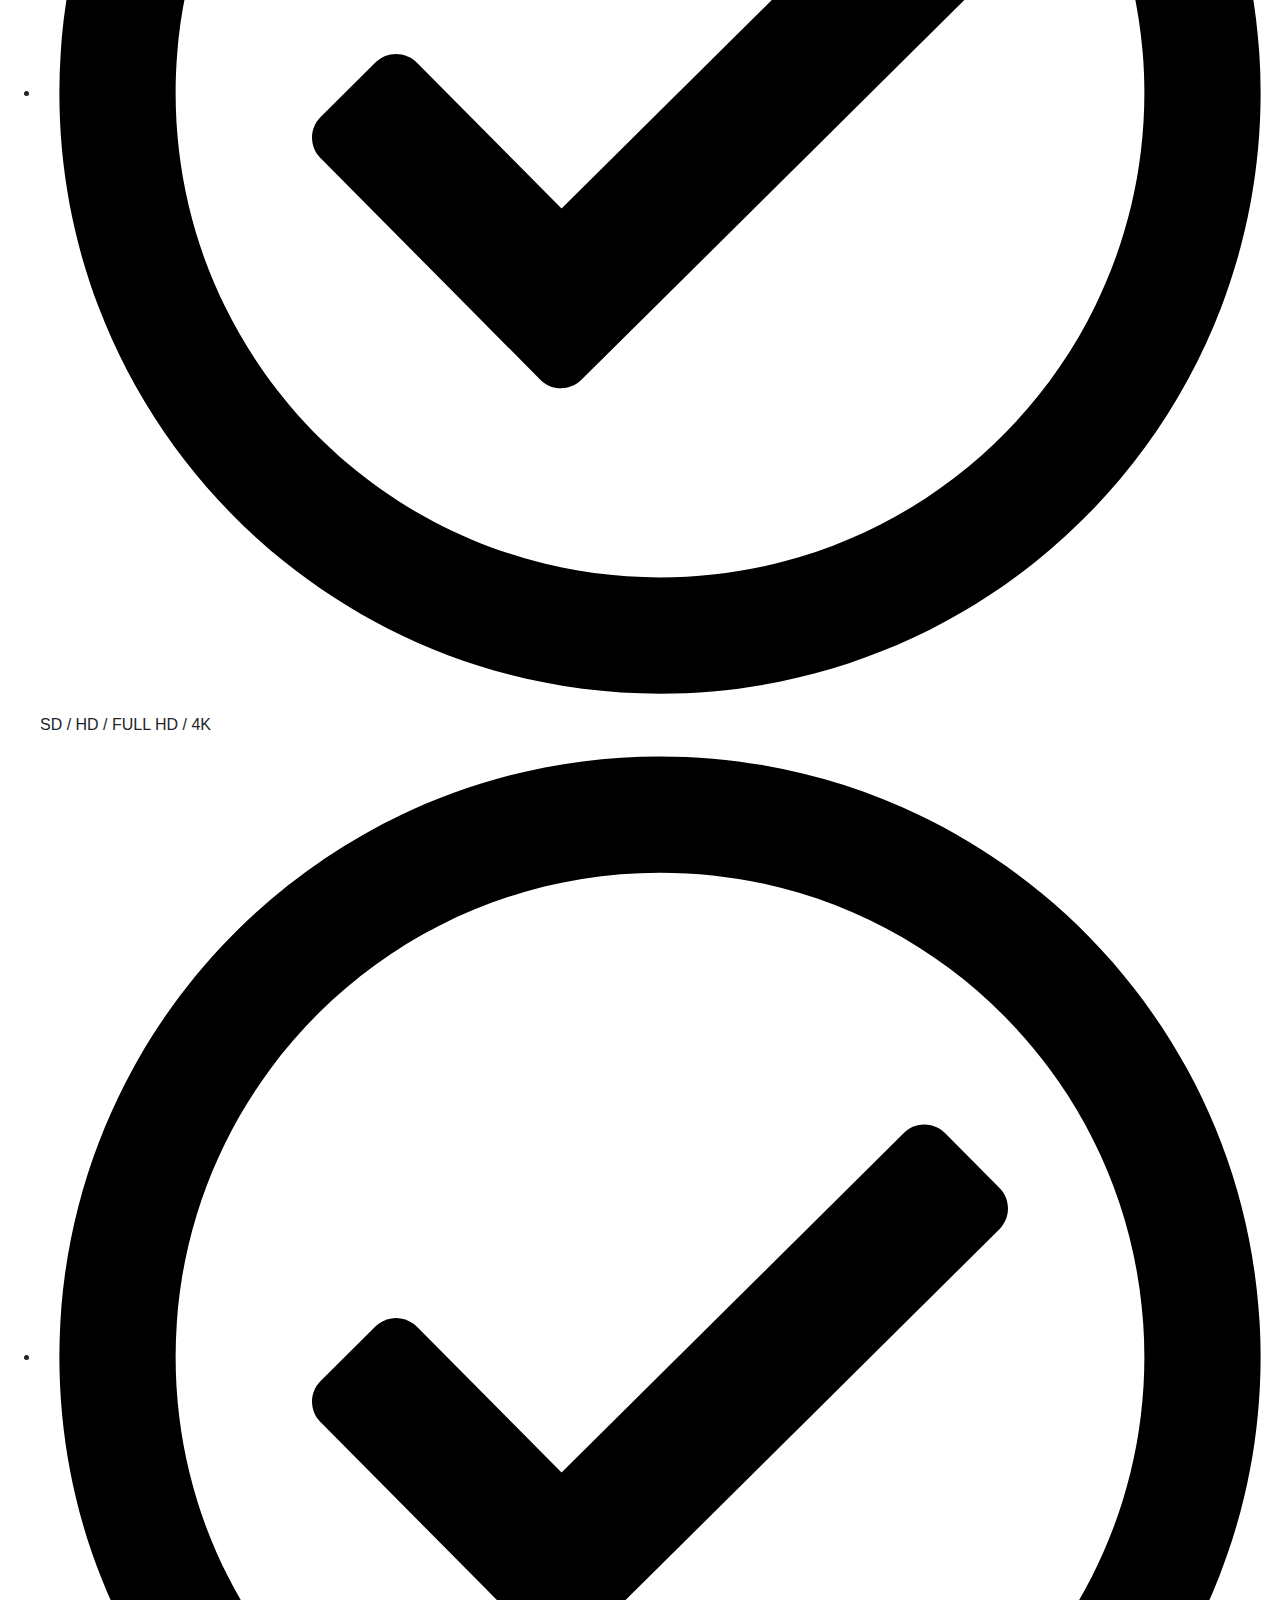
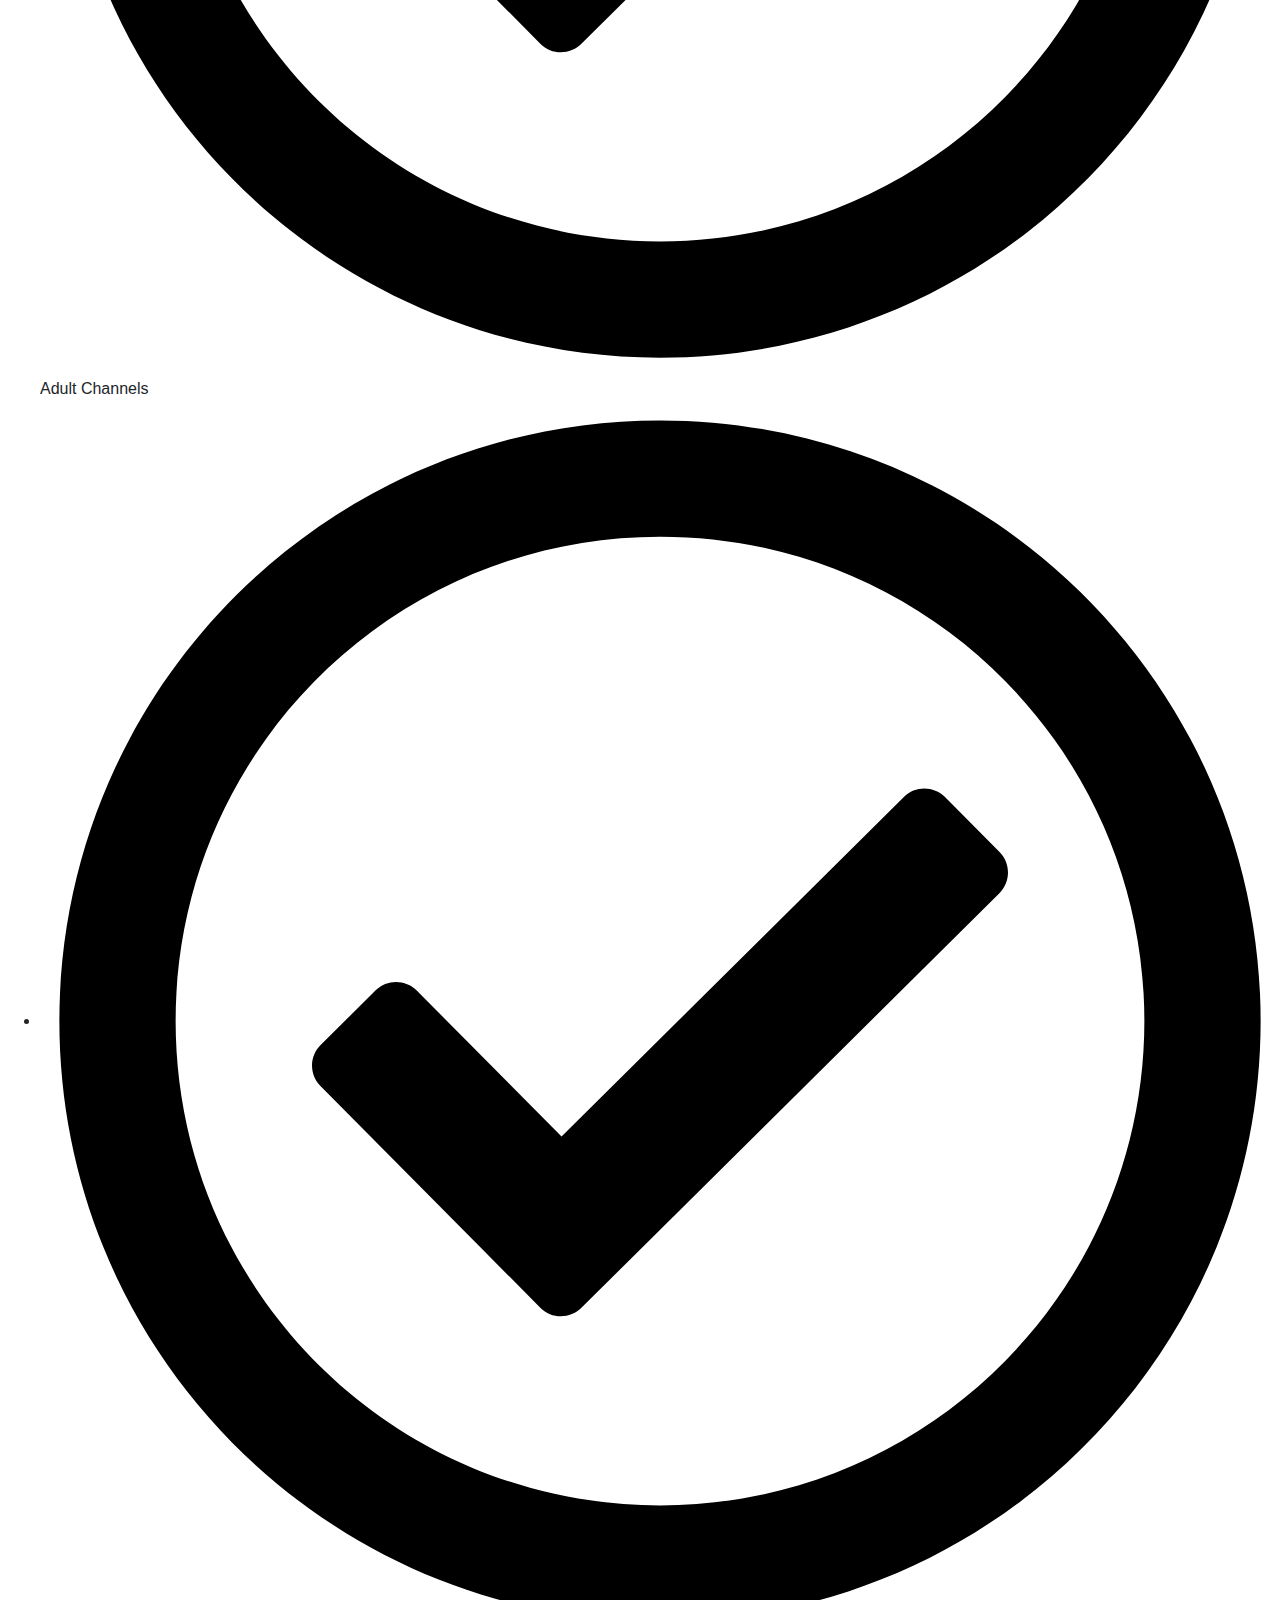
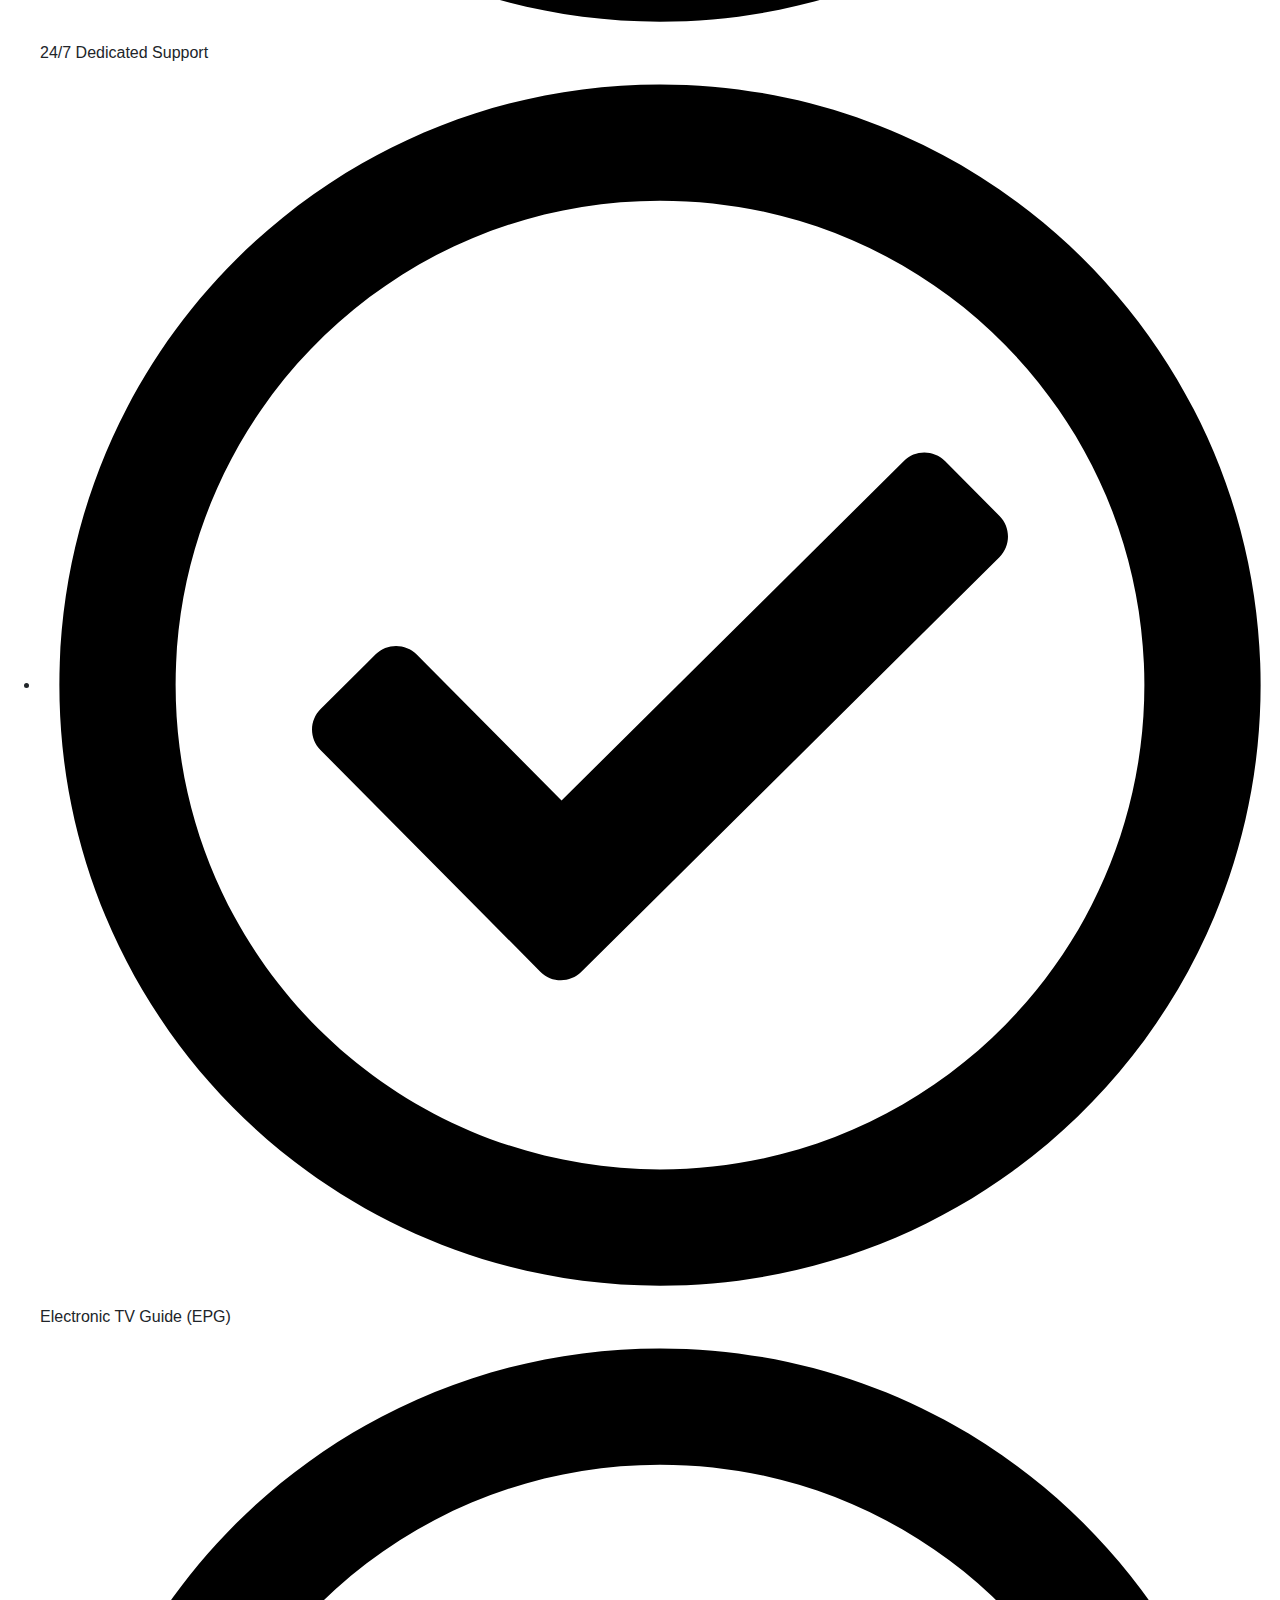
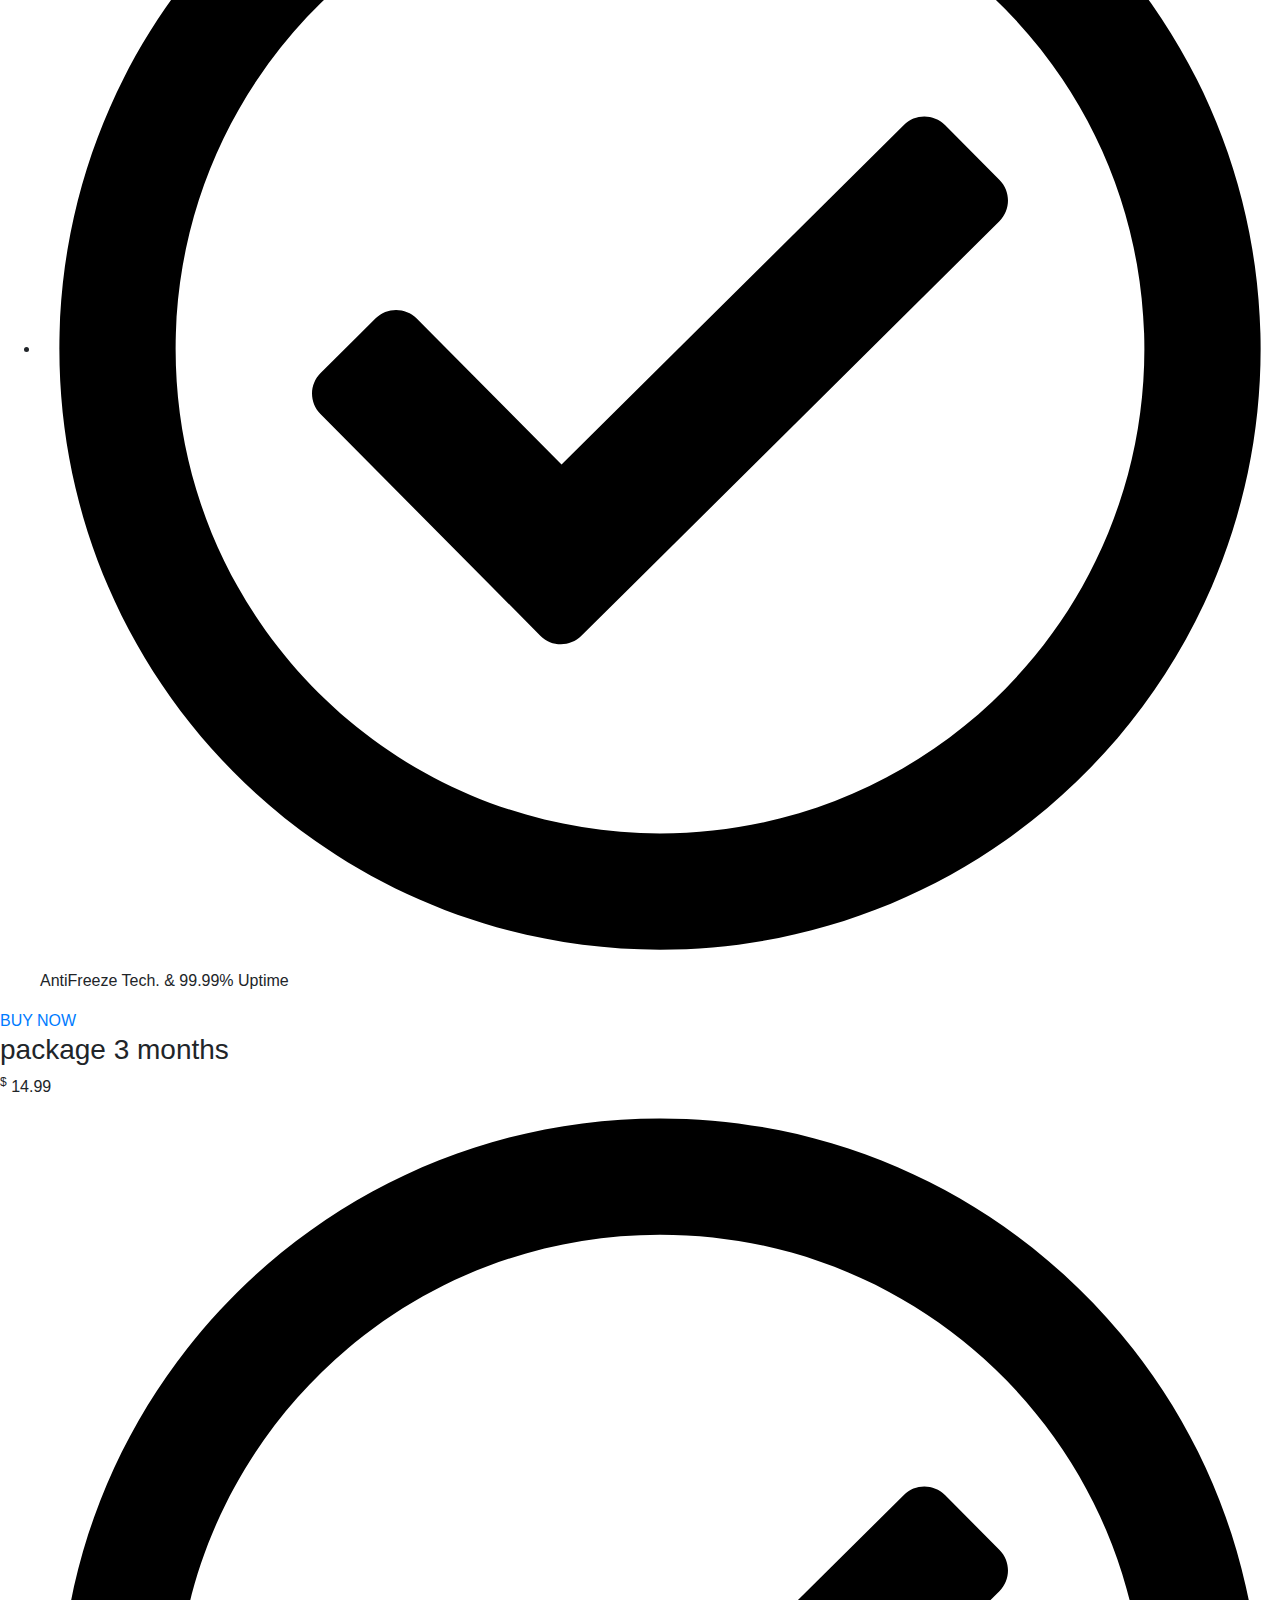
==== commit c1fb9e65: "fix logo" ====
--- a/index.html
+++ b/index.html
@@ -1372,7 +1372,7 @@
 								<div class="elementor-element elementor-element-39c6ecc0 elementor-widget elementor-widget-image" data-id="39c6ecc0" data-element_type="widget" data-widget_type="image.default">
 				<div class="elementor-widget-container">
 																<a href="/">
-							<img width="751" height="124" src="iptvlogo.svg" class="attachment-full size-full wp-image-808 bg-white" alt="" />								</a>
+							<img width="751" height="124" src="ezgif-1-db0017b29e.gif" class="attachment-full size-full wp-image-808" alt="" />								</a>
 															</div>
 				</div>
 				<div class="elementor-element elementor-element-28817209 elementor-widget elementor-widget-text-editor" data-id="28817209" data-element_type="widget" data-widget_type="text-editor.default">
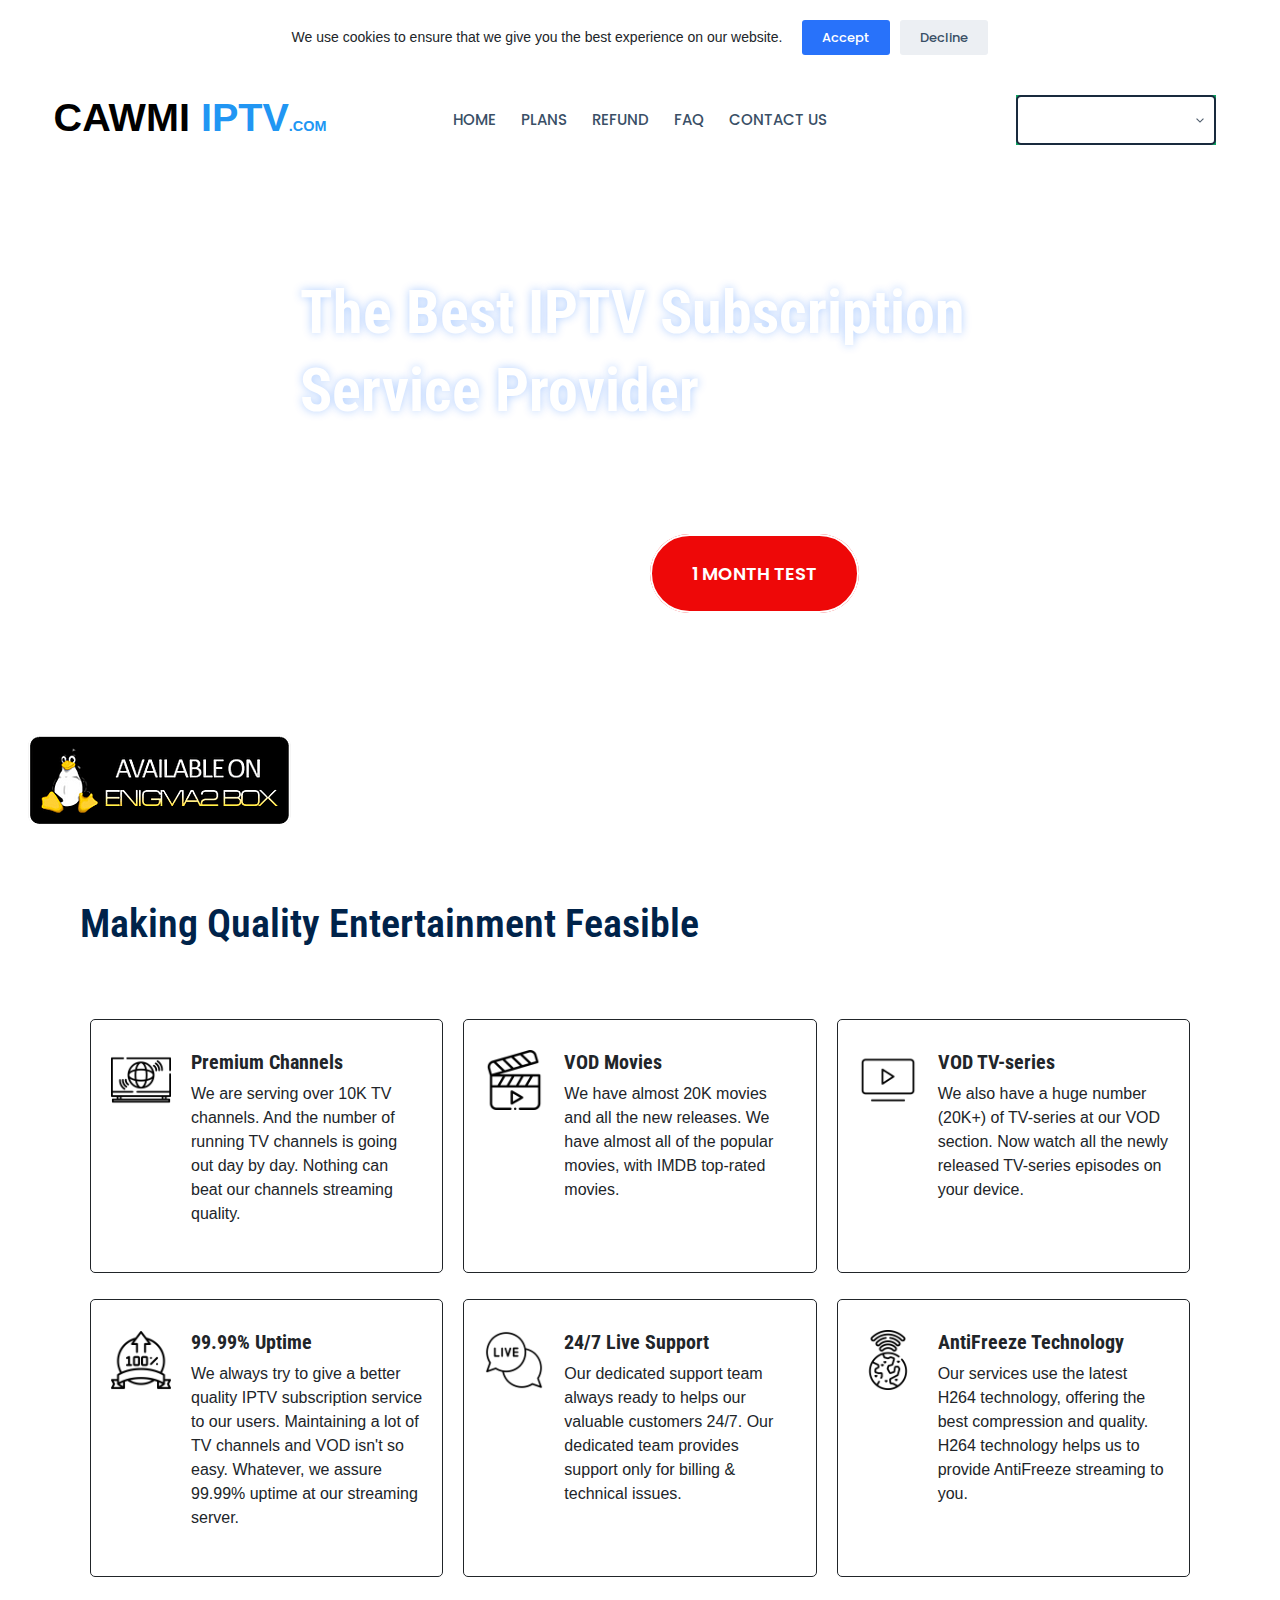
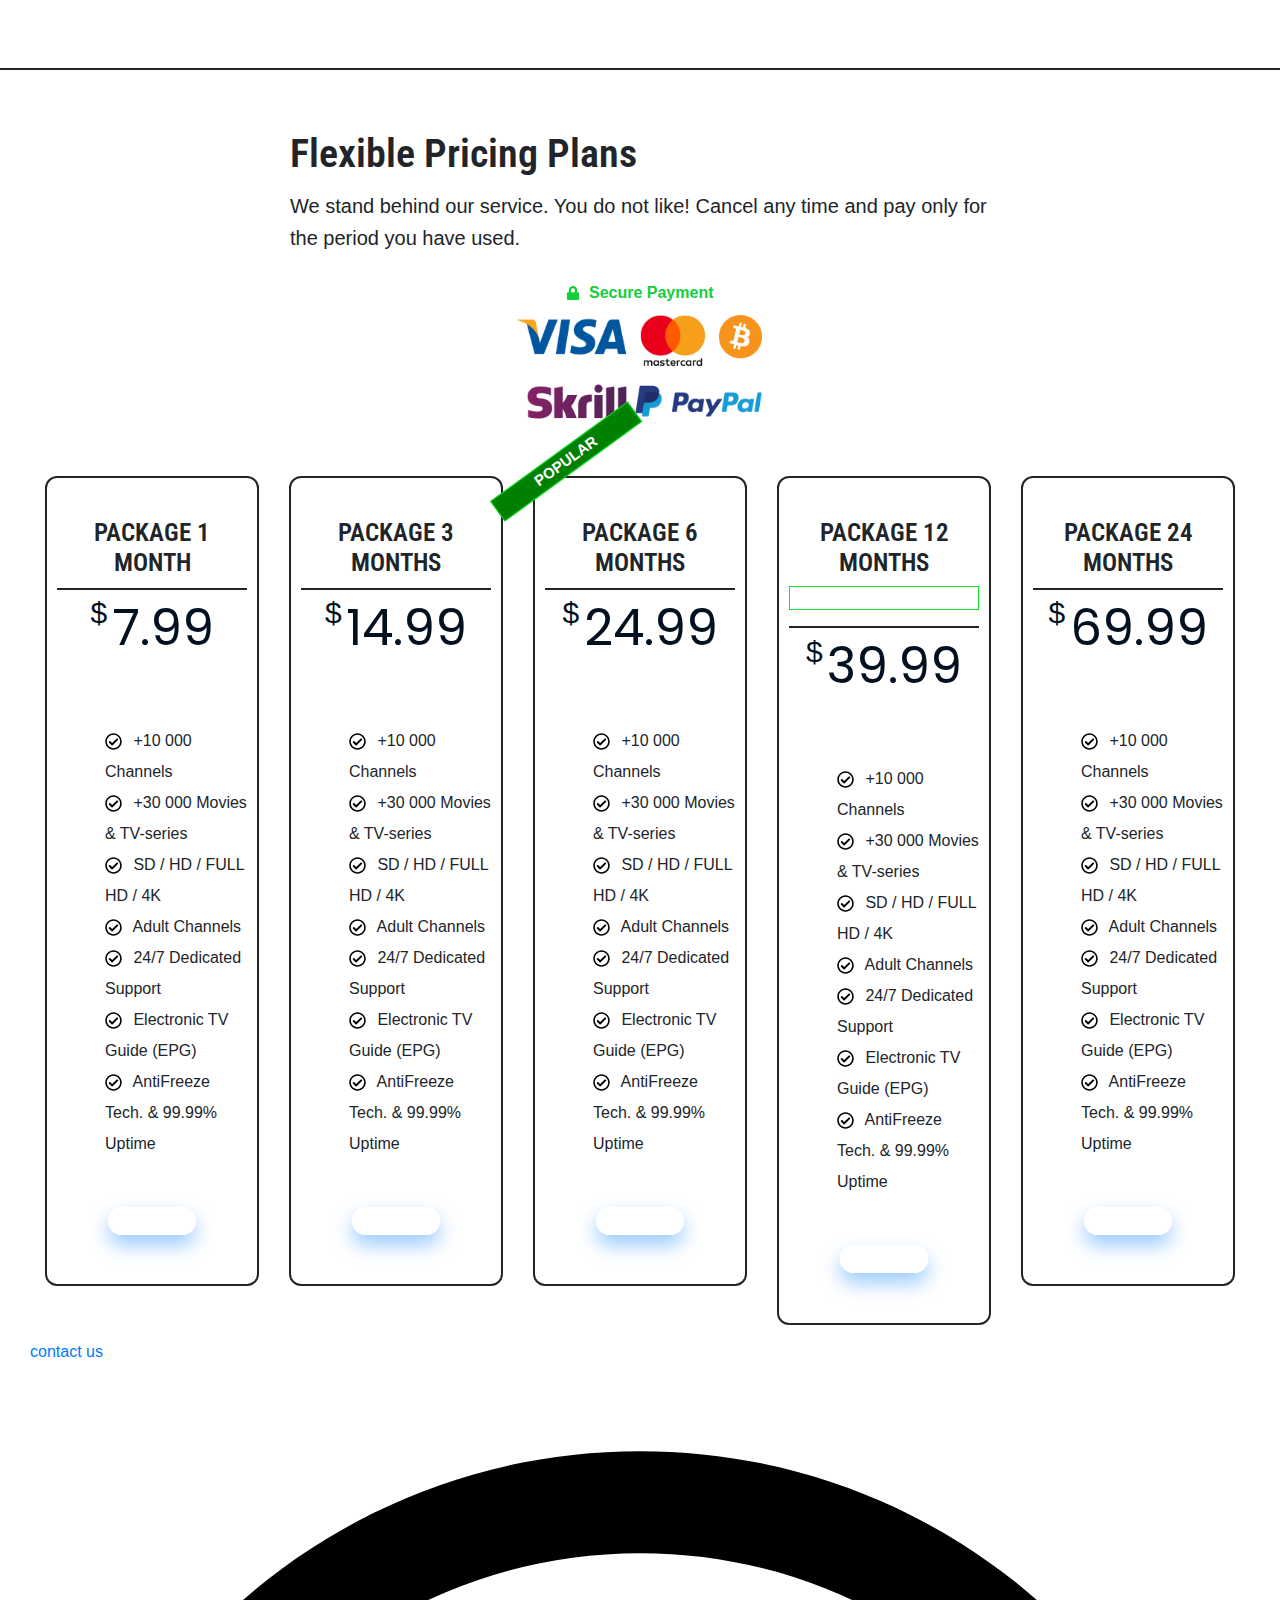
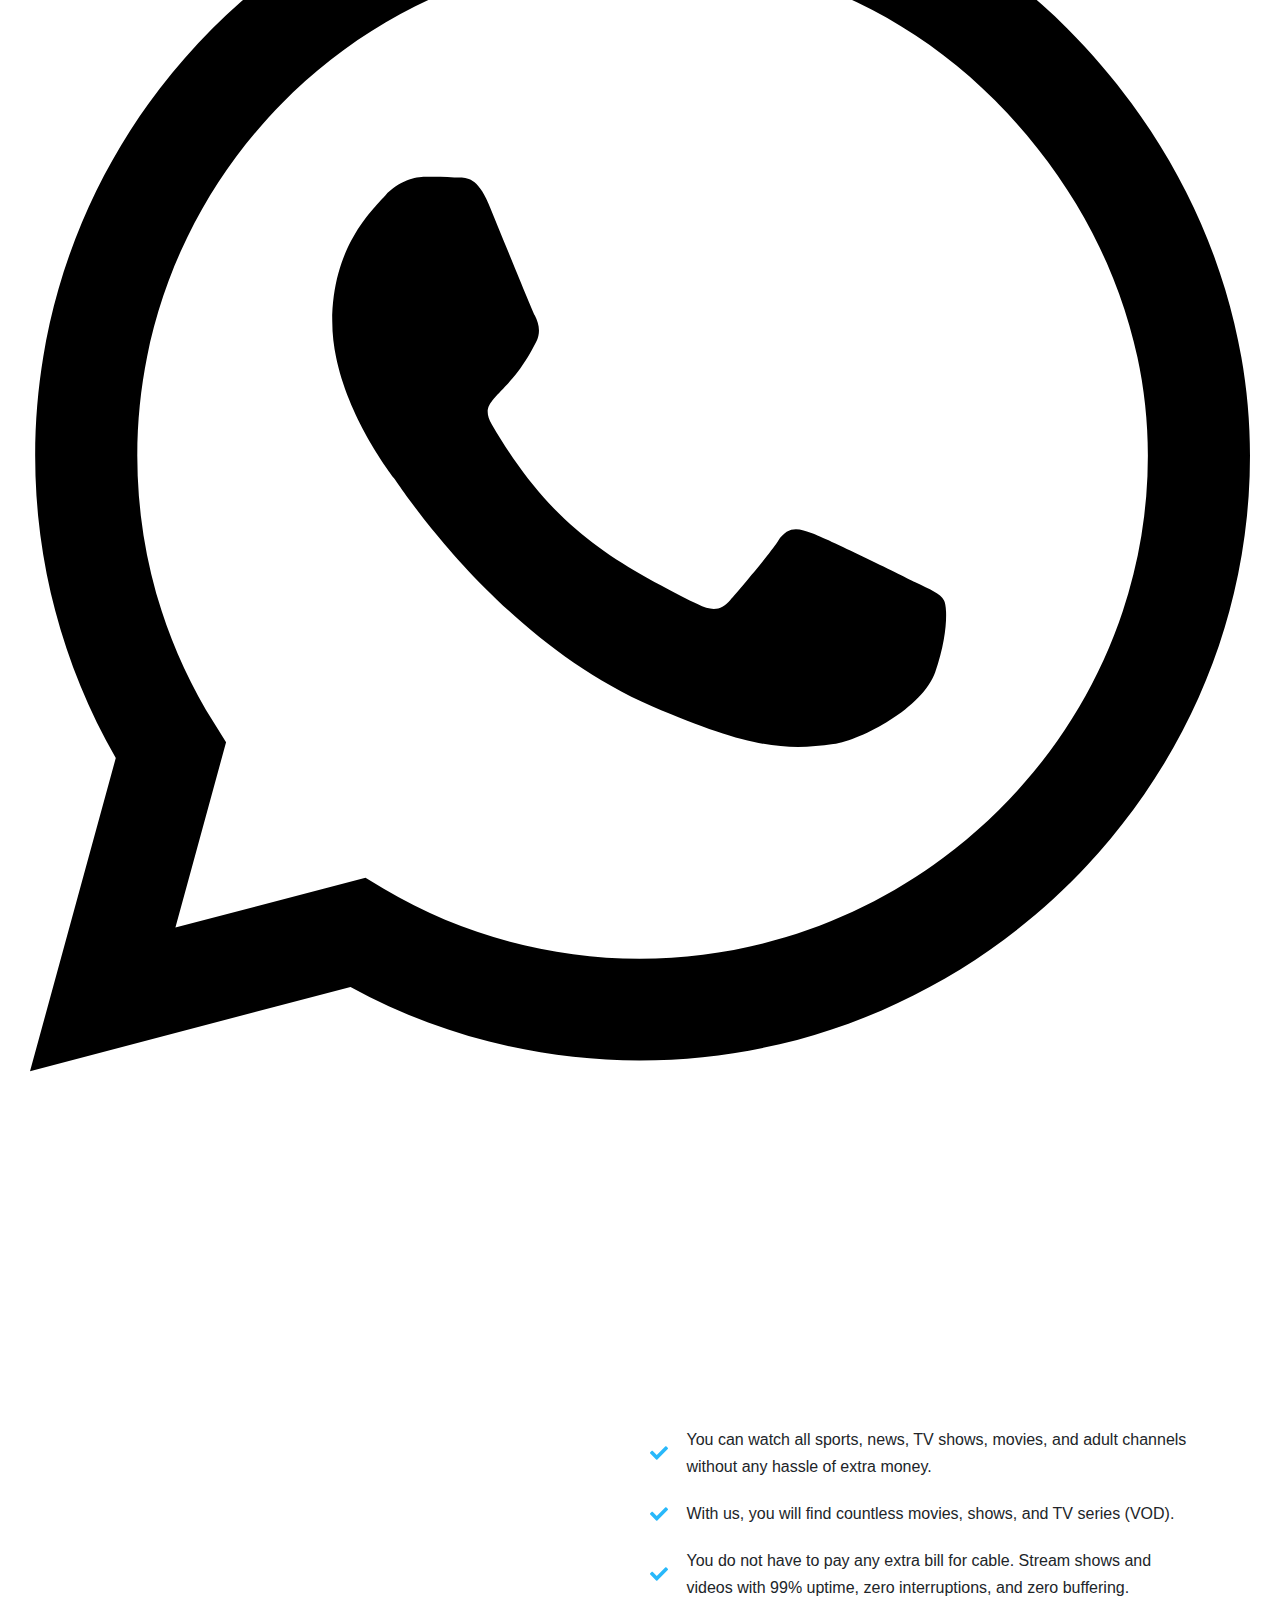
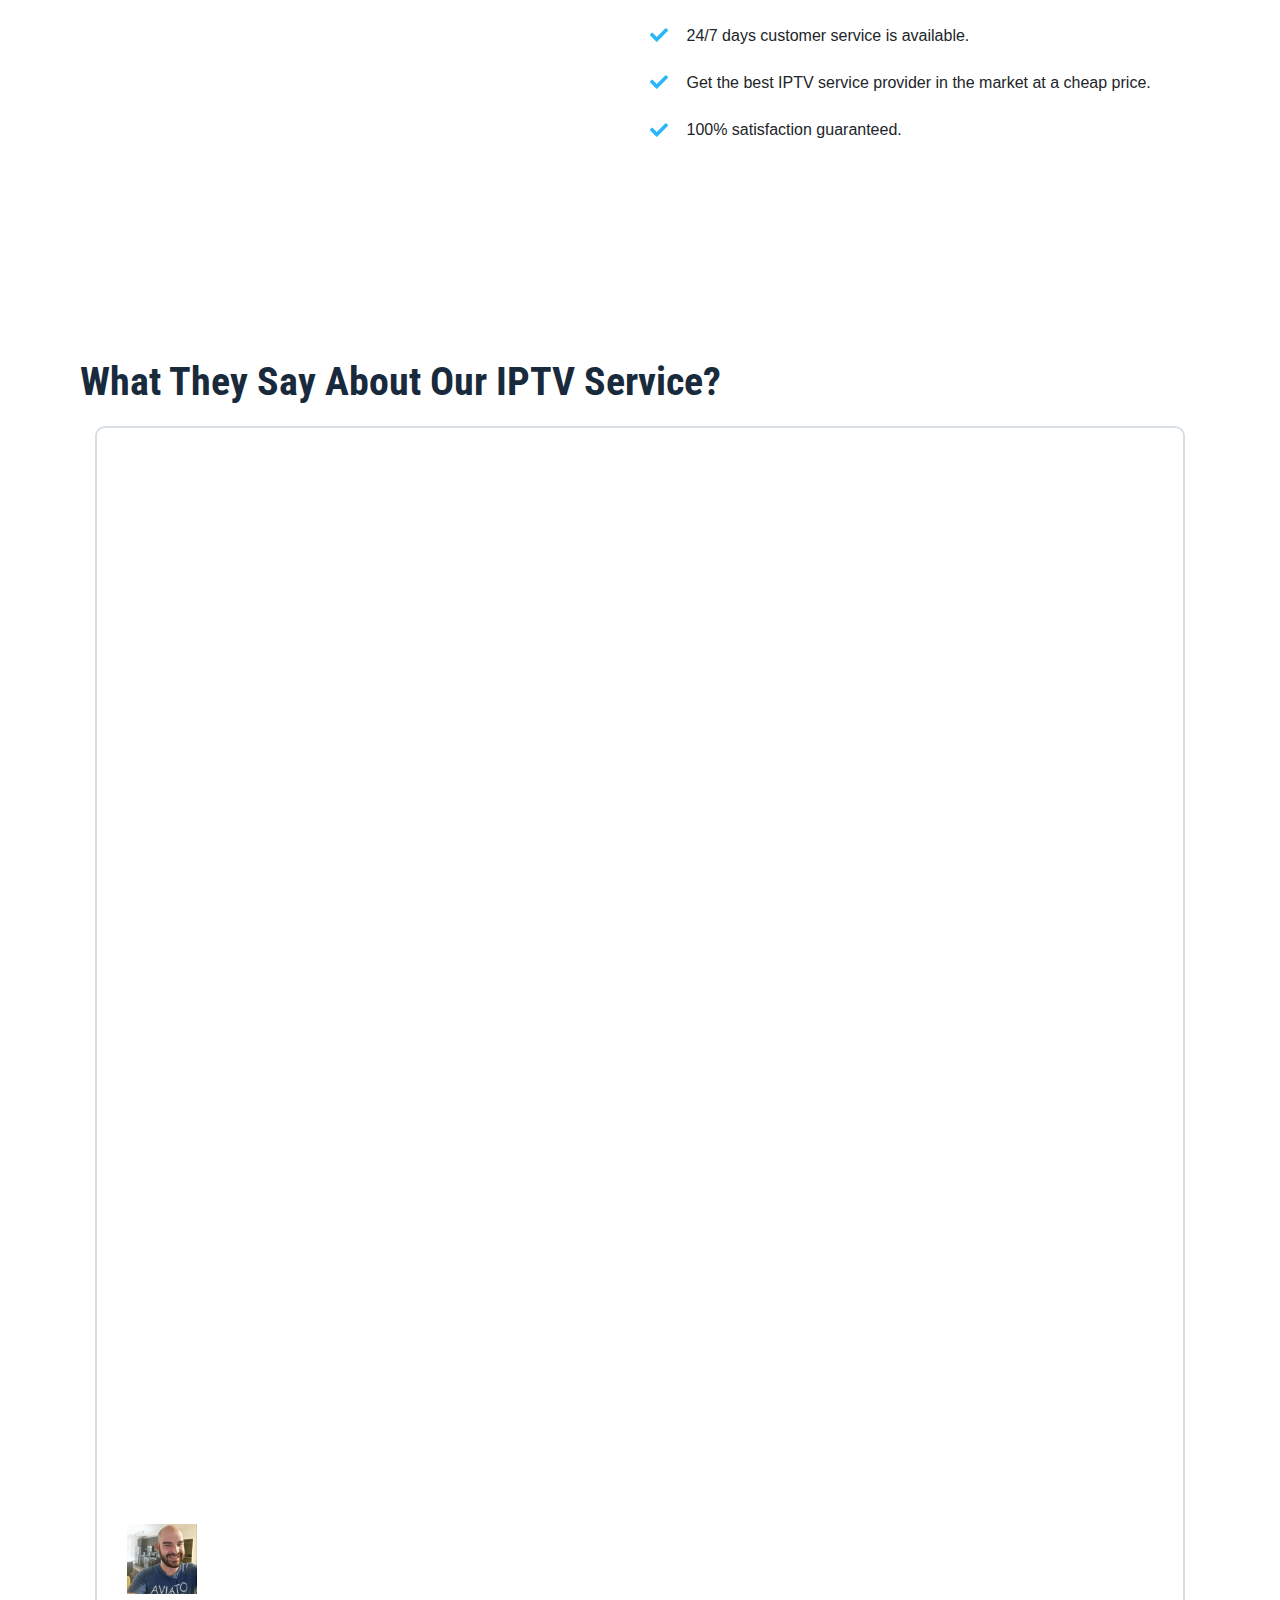
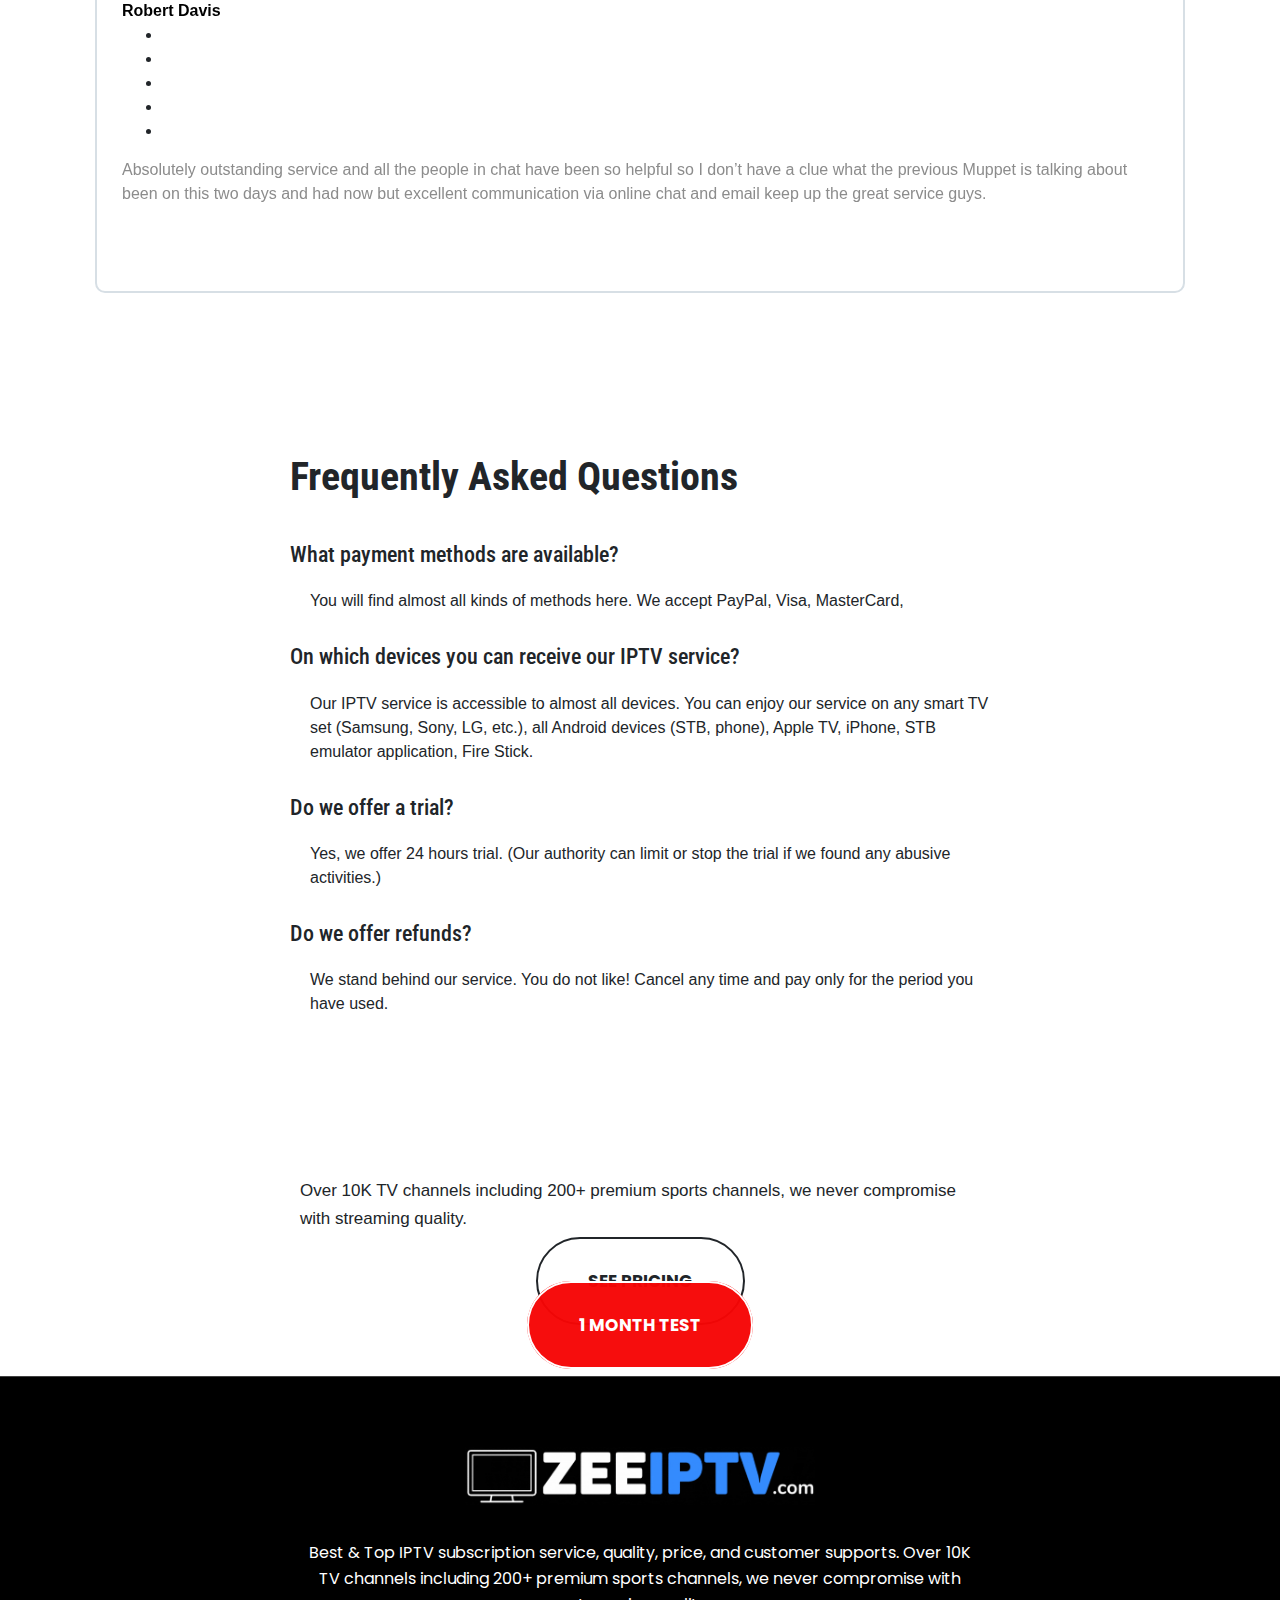
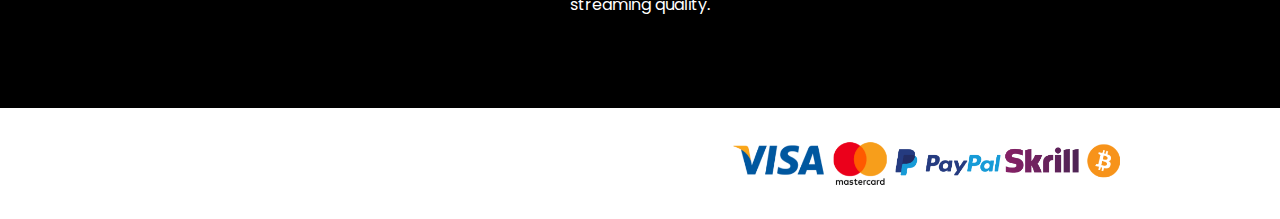
==== commit 4be511d9: "fix link" ====
--- a/index.html
+++ b/index.html
@@ -240,21 +240,21 @@
 									}
 			</script>
 				<!-- / Google Analytics by MonsterInsights -->
-		<link rel='stylesheet' id='blocksy-dynamic-global-css' href='https://zeeiptv.com/wp-content/uploads/blocksy/css/global.css?ver=56929' media='all' />
-<link rel='stylesheet' id='elementor-frontend-css' href='https://zeeiptv.com/wp-content/plugins/elementor/assets/css/frontend-lite.min.css?ver=3.12.2' media='all' />
-<link rel='stylesheet' id='elementor-post-152-css' href='https://zeeiptv.com/wp-content/uploads/elementor/css/post-152.css?ver=1682282820' media='all' />
-<link rel='stylesheet' id='fluentform-elementor-widget-css' href='https://zeeiptv.com/wp-content/plugins/fluentform/public/css/fluent-forms-elementor-widget.css?ver=4.3.25' media='all' />
-<link rel='stylesheet' id='ht_ctc_main_css-css' href='https://zeeiptv.com/wp-content/plugins/click-to-chat-for-whatsapp/new/inc/assets/css/main.css?ver=3.27.1' media='all' />
-<link rel='stylesheet' id='wp-block-library-css' href='https://zeeiptv.com/wp-includes/css/dist/block-library/style.min.css?ver=6.2' media='all' />
+		<link rel='stylesheet' id='blocksy-dynamic-global-css' href='global.css' media='all' />
+<link rel='stylesheet' id='elementor-frontend-css' href='frontend-lite.min.css' media='all' />
+<link rel='stylesheet' id='elementor-post-152-css' href='post-152.css' media='all' />
+<link rel='stylesheet' id='fluentform-elementor-widget-css' href='fluent-forms-elementor-widget.css' media='all' />
+<link rel='stylesheet' id='ht_ctc_main_css-css' href='main.css' media='all' />
+<link rel='stylesheet' id='wp-block-library-css' href='style.min.css' media='all' />
 <style id='global-styles-inline-css'>
 body{--wp--preset--color--black: #000000;--wp--preset--color--cyan-bluish-gray: #abb8c3;--wp--preset--color--white: #ffffff;--wp--preset--color--pale-pink: #f78da7;--wp--preset--color--vivid-red: #cf2e2e;--wp--preset--color--luminous-vivid-orange: #ff6900;--wp--preset--color--luminous-vivid-amber: #fcb900;--wp--preset--color--light-green-cyan: #7bdcb5;--wp--preset--color--vivid-green-cyan: #00d084;--wp--preset--color--pale-cyan-blue: #8ed1fc;--wp--preset--color--vivid-cyan-blue: #0693e3;--wp--preset--color--vivid-purple: #9b51e0;--wp--preset--color--palette-color-1: var(--paletteColor1, #2872fa);--wp--preset--color--palette-color-2: var(--paletteColor2, #1559ed);--wp--preset--color--palette-color-3: var(--paletteColor3, #3A4F66);--wp--preset--color--palette-color-4: var(--paletteColor4, #192a3d);--wp--preset--color--palette-color-5: var(--paletteColor5, #e1e8ed);--wp--preset--color--palette-color-6: var(--paletteColor6, #f2f5f7);--wp--preset--color--palette-color-7: var(--paletteColor7, #FAFBFC);--wp--preset--color--palette-color-8: var(--paletteColor8, #ffffff);--wp--preset--gradient--vivid-cyan-blue-to-vivid-purple: linear-gradient(135deg,rgba(6,147,227,1) 0%,rgb(155,81,224) 100%);--wp--preset--gradient--light-green-cyan-to-vivid-green-cyan: linear-gradient(135deg,rgb(122,220,180) 0%,rgb(0,208,130) 100%);--wp--preset--gradient--luminous-vivid-amber-to-luminous-vivid-orange: linear-gradient(135deg,rgba(252,185,0,1) 0%,rgba(255,105,0,1) 100%);--wp--preset--gradient--luminous-vivid-orange-to-vivid-red: linear-gradient(135deg,rgba(255,105,0,1) 0%,rgb(207,46,46) 100%);--wp--preset--gradient--very-light-gray-to-cyan-bluish-gray: linear-gradient(135deg,rgb(238,238,238) 0%,rgb(169,184,195) 100%);--wp--preset--gradient--cool-to-warm-spectrum: linear-gradient(135deg,rgb(74,234,220) 0%,rgb(151,120,209) 20%,rgb(207,42,186) 40%,rgb(238,44,130) 60%,rgb(251,105,98) 80%,rgb(254,248,76) 100%);--wp--preset--gradient--blush-light-purple: linear-gradient(135deg,rgb(255,206,236) 0%,rgb(152,150,240) 100%);--wp--preset--gradient--blush-bordeaux: linear-gradient(135deg,rgb(254,205,165) 0%,rgb(254,45,45) 50%,rgb(107,0,62) 100%);--wp--preset--gradient--luminous-dusk: linear-gradient(135deg,rgb(255,203,112) 0%,rgb(199,81,192) 50%,rgb(65,88,208) 100%);--wp--preset--gradient--pale-ocean: linear-gradient(135deg,rgb(255,245,203) 0%,rgb(182,227,212) 50%,rgb(51,167,181) 100%);--wp--preset--gradient--electric-grass: linear-gradient(135deg,rgb(202,248,128) 0%,rgb(113,206,126) 100%);--wp--preset--gradient--midnight: linear-gradient(135deg,rgb(2,3,129) 0%,rgb(40,116,252) 100%);--wp--preset--gradient--juicy-peach: linear-gradient(to right, #ffecd2 0%, #fcb69f 100%);--wp--preset--gradient--young-passion: linear-gradient(to right, #ff8177 0%, #ff867a 0%, #ff8c7f 21%, #f99185 52%, #cf556c 78%, #b12a5b 100%);--wp--preset--gradient--true-sunset: linear-gradient(to right, #fa709a 0%, #fee140 100%);--wp--preset--gradient--morpheus-den: linear-gradient(to top, #30cfd0 0%, #330867 100%);--wp--preset--gradient--plum-plate: linear-gradient(135deg, #667eea 0%, #764ba2 100%);--wp--preset--gradient--aqua-splash: linear-gradient(15deg, #13547a 0%, #80d0c7 100%);--wp--preset--gradient--love-kiss: linear-gradient(to top, #ff0844 0%, #ffb199 100%);--wp--preset--gradient--new-retrowave: linear-gradient(to top, #3b41c5 0%, #a981bb 49%, #ffc8a9 100%);--wp--preset--gradient--plum-bath: linear-gradient(to top, #cc208e 0%, #6713d2 100%);--wp--preset--gradient--high-flight: linear-gradient(to right, #0acffe 0%, #495aff 100%);--wp--preset--gradient--teen-party: linear-gradient(-225deg, #FF057C 0%, #8D0B93 50%, #321575 100%);--wp--preset--gradient--fabled-sunset: linear-gradient(-225deg, #231557 0%, #44107A 29%, #FF1361 67%, #FFF800 100%);--wp--preset--gradient--arielle-smile: radial-gradient(circle 248px at center, #16d9e3 0%, #30c7ec 47%, #46aef7 100%);--wp--preset--gradient--itmeo-branding: linear-gradient(180deg, #2af598 0%, #009efd 100%);--wp--preset--gradient--deep-blue: linear-gradient(to right, #6a11cb 0%, #2575fc 100%);--wp--preset--gradient--strong-bliss: linear-gradient(to right, #f78ca0 0%, #f9748f 19%, #fd868c 60%, #fe9a8b 100%);--wp--preset--gradient--sweet-period: linear-gradient(to top, #3f51b1 0%, #5a55ae 13%, #7b5fac 25%, #8f6aae 38%, #a86aa4 50%, #cc6b8e 62%, #f18271 75%, #f3a469 87%, #f7c978 100%);--wp--preset--gradient--purple-division: linear-gradient(to top, #7028e4 0%, #e5b2ca 100%);--wp--preset--gradient--cold-evening: linear-gradient(to top, #0c3483 0%, #a2b6df 100%, #6b8cce 100%, #a2b6df 100%);--wp--preset--gradient--mountain-rock: linear-gradient(to right, #868f96 0%, #596164 100%);--wp--preset--gradient--desert-hump: linear-gradient(to top, #c79081 0%, #dfa579 100%);--wp--preset--gradient--ethernal-constance: linear-gradient(to top, #09203f 0%, #537895 100%);--wp--preset--gradient--happy-memories: linear-gradient(-60deg, #ff5858 0%, #f09819 100%);--wp--preset--gradient--grown-early: linear-gradient(to top, #0ba360 0%, #3cba92 100%);--wp--preset--gradient--morning-salad: linear-gradient(-225deg, #B7F8DB 0%, #50A7C2 100%);--wp--preset--gradient--night-call: linear-gradient(-225deg, #AC32E4 0%, #7918F2 48%, #4801FF 100%);--wp--preset--gradient--mind-crawl: linear-gradient(-225deg, #473B7B 0%, #3584A7 51%, #30D2BE 100%);--wp--preset--gradient--angel-care: linear-gradient(-225deg, #FFE29F 0%, #FFA99F 48%, #FF719A 100%);--wp--preset--gradient--juicy-cake: linear-gradient(to top, #e14fad 0%, #f9d423 100%);--wp--preset--gradient--rich-metal: linear-gradient(to right, #d7d2cc 0%, #304352 100%);--wp--preset--gradient--mole-hall: linear-gradient(-20deg, #616161 0%, #9bc5c3 100%);--wp--preset--gradient--cloudy-knoxville: linear-gradient(120deg, #fdfbfb 0%, #ebedee 100%);--wp--preset--gradient--soft-grass: linear-gradient(to top, #c1dfc4 0%, #deecdd 100%);--wp--preset--gradient--saint-petersburg: linear-gradient(135deg, #f5f7fa 0%, #c3cfe2 100%);--wp--preset--gradient--everlasting-sky: linear-gradient(135deg, #fdfcfb 0%, #e2d1c3 100%);--wp--preset--gradient--kind-steel: linear-gradient(-20deg, #e9defa 0%, #fbfcdb 100%);--wp--preset--gradient--over-sun: linear-gradient(60deg, #abecd6 0%, #fbed96 100%);--wp--preset--gradient--premium-white: linear-gradient(to top, #d5d4d0 0%, #d5d4d0 1%, #eeeeec 31%, #efeeec 75%, #e9e9e7 100%);--wp--preset--gradient--clean-mirror: linear-gradient(45deg, #93a5cf 0%, #e4efe9 100%);--wp--preset--gradient--wild-apple: linear-gradient(to top, #d299c2 0%, #fef9d7 100%);--wp--preset--gradient--snow-again: linear-gradient(to top, #e6e9f0 0%, #eef1f5 100%);--wp--preset--gradient--confident-cloud: linear-gradient(to top, #dad4ec 0%, #dad4ec 1%, #f3e7e9 100%);--wp--preset--gradient--glass-water: linear-gradient(to top, #dfe9f3 0%, white 100%);--wp--preset--gradient--perfect-white: linear-gradient(-225deg, #E3FDF5 0%, #FFE6FA 100%);--wp--preset--duotone--dark-grayscale: url('#wp-duotone-dark-grayscale');--wp--preset--duotone--grayscale: url('#wp-duotone-grayscale');--wp--preset--duotone--purple-yellow: url('#wp-duotone-purple-yellow');--wp--preset--duotone--blue-red: url('#wp-duotone-blue-red');--wp--preset--duotone--midnight: url('#wp-duotone-midnight');--wp--preset--duotone--magenta-yellow: url('#wp-duotone-magenta-yellow');--wp--preset--duotone--purple-green: url('#wp-duotone-purple-green');--wp--preset--duotone--blue-orange: url('#wp-duotone-blue-orange');--wp--preset--font-size--small: 13px;--wp--preset--font-size--medium: 20px;--wp--preset--font-size--large: 36px;--wp--preset--font-size--x-large: 42px;--wp--preset--spacing--20: 0.44rem;--wp--preset--spacing--30: 0.67rem;--wp--preset--spacing--40: 1rem;--wp--preset--spacing--50: 1.5rem;--wp--preset--spacing--60: 2.25rem;--wp--preset--spacing--70: 3.38rem;--wp--preset--spacing--80: 5.06rem;--wp--preset--shadow--natural: 6px 6px 9px rgba(0, 0, 0, 0.2);--wp--preset--shadow--deep: 12px 12px 50px rgba(0, 0, 0, 0.4);--wp--preset--shadow--sharp: 6px 6px 0px rgba(0, 0, 0, 0.2);--wp--preset--shadow--outlined: 6px 6px 0px -3px rgba(255, 255, 255, 1), 6px 6px rgba(0, 0, 0, 1);--wp--preset--shadow--crisp: 6px 6px 0px rgba(0, 0, 0, 1);}body { margin: 0;--wp--style--global--content-size: var(--block-max-width);--wp--style--global--wide-size: var(--block-wide-max-width); }.wp-site-blocks > .alignleft { float: left; margin-right: 2em; }.wp-site-blocks > .alignright { float: right; margin-left: 2em; }.wp-site-blocks > .aligncenter { justify-content: center; margin-left: auto; margin-right: auto; }.wp-site-blocks > * { margin-block-start: 0; margin-block-end: 0; }.wp-site-blocks > * + * { margin-block-start: var(--content-spacing); }body { --wp--style--block-gap: var(--content-spacing); }body .is-layout-flow > *{margin-block-start: 0;margin-block-end: 0;}body .is-layout-flow > * + *{margin-block-start: var(--content-spacing);margin-block-end: 0;}body .is-layout-constrained > *{margin-block-start: 0;margin-block-end: 0;}body .is-layout-constrained > * + *{margin-block-start: var(--content-spacing);margin-block-end: 0;}body .is-layout-flex{gap: var(--content-spacing);}body .is-layout-flow > .alignleft{float: left;margin-inline-start: 0;margin-inline-end: 2em;}body .is-layout-flow > .alignright{float: right;margin-inline-start: 2em;margin-inline-end: 0;}body .is-layout-flow > .aligncenter{margin-left: auto !important;margin-right: auto !important;}body .is-layout-constrained > .alignleft{float: left;margin-inline-start: 0;margin-inline-end: 2em;}body .is-layout-constrained > .alignright{float: right;margin-inline-start: 2em;margin-inline-end: 0;}body .is-layout-constrained > .aligncenter{margin-left: auto !important;margin-right: auto !important;}body .is-layout-constrained > :where(:not(.alignleft):not(.alignright):not(.alignfull)){max-width: var(--wp--style--global--content-size);margin-left: auto !important;margin-right: auto !important;}body .is-layout-constrained > .alignwide{max-width: var(--wp--style--global--wide-size);}body .is-layout-flex{display: flex;}body .is-layout-flex{flex-wrap: wrap;align-items: center;}body .is-layout-flex > *{margin: 0;}body{padding-top: 0px;padding-right: 0px;padding-bottom: 0px;padding-left: 0px;}.has-black-color{color: var(--wp--preset--color--black) !important;}.has-cyan-bluish-gray-color{color: var(--wp--preset--color--cyan-bluish-gray) !important;}.has-white-color{color: var(--wp--preset--color--white) !important;}.has-pale-pink-color{color: var(--wp--preset--color--pale-pink) !important;}.has-vivid-red-color{color: var(--wp--preset--color--vivid-red) !important;}.has-luminous-vivid-orange-color{color: var(--wp--preset--color--luminous-vivid-orange) !important;}.has-luminous-vivid-amber-color{color: var(--wp--preset--color--luminous-vivid-amber) !important;}.has-light-green-cyan-color{color: var(--wp--preset--color--light-green-cyan) !important;}.has-vivid-green-cyan-color{color: var(--wp--preset--color--vivid-green-cyan) !important;}.has-pale-cyan-blue-color{color: var(--wp--preset--color--pale-cyan-blue) !important;}.has-vivid-cyan-blue-color{color: var(--wp--preset--color--vivid-cyan-blue) !important;}.has-vivid-purple-color{color: var(--wp--preset--color--vivid-purple) !important;}.has-palette-color-1-color{color: var(--wp--preset--color--palette-color-1) !important;}.has-palette-color-2-color{color: var(--wp--preset--color--palette-color-2) !important;}.has-palette-color-3-color{color: var(--wp--preset--color--palette-color-3) !important;}.has-palette-color-4-color{color: var(--wp--preset--color--palette-color-4) !important;}.has-palette-color-5-color{color: var(--wp--preset--color--palette-color-5) !important;}.has-palette-color-6-color{color: var(--wp--preset--color--palette-color-6) !important;}.has-palette-color-7-color{color: var(--wp--preset--color--palette-color-7) !important;}.has-palette-color-8-color{color: var(--wp--preset--color--palette-color-8) !important;}.has-black-background-color{background-color: var(--wp--preset--color--black) !important;}.has-cyan-bluish-gray-background-color{background-color: var(--wp--preset--color--cyan-bluish-gray) !important;}.has-white-background-color{background-color: var(--wp--preset--color--white) !important;}.has-pale-pink-background-color{background-color: var(--wp--preset--color--pale-pink) !important;}.has-vivid-red-background-color{background-color: var(--wp--preset--color--vivid-red) !important;}.has-luminous-vivid-orange-background-color{background-color: var(--wp--preset--color--luminous-vivid-orange) !important;}.has-luminous-vivid-amber-background-color{background-color: var(--wp--preset--color--luminous-vivid-amber) !important;}.has-light-green-cyan-background-color{background-color: var(--wp--preset--color--light-green-cyan) !important;}.has-vivid-green-cyan-background-color{background-color: var(--wp--preset--color--vivid-green-cyan) !important;}.has-pale-cyan-blue-background-color{background-color: var(--wp--preset--color--pale-cyan-blue) !important;}.has-vivid-cyan-blue-background-color{background-color: var(--wp--preset--color--vivid-cyan-blue) !important;}.has-vivid-purple-background-color{background-color: var(--wp--preset--color--vivid-purple) !important;}.has-palette-color-1-background-color{background-color: var(--wp--preset--color--palette-color-1) !important;}.has-palette-color-2-background-color{background-color: var(--wp--preset--color--palette-color-2) !important;}.has-palette-color-3-background-color{background-color: var(--wp--preset--color--palette-color-3) !important;}.has-palette-color-4-background-color{background-color: var(--wp--preset--color--palette-color-4) !important;}.has-palette-color-5-background-color{background-color: var(--wp--preset--color--palette-color-5) !important;}.has-palette-color-6-background-color{background-color: var(--wp--preset--color--palette-color-6) !important;}.has-palette-color-7-background-color{background-color: var(--wp--preset--color--palette-color-7) !important;}.has-palette-color-8-background-color{background-color: var(--wp--preset--color--palette-color-8) !important;}.has-black-border-color{border-color: var(--wp--preset--color--black) !important;}.has-cyan-bluish-gray-border-color{border-color: var(--wp--preset--color--cyan-bluish-gray) !important;}.has-white-border-color{border-color: var(--wp--preset--color--white) !important;}.has-pale-pink-border-color{border-color: var(--wp--preset--color--pale-pink) !important;}.has-vivid-red-border-color{border-color: var(--wp--preset--color--vivid-red) !important;}.has-luminous-vivid-orange-border-color{border-color: var(--wp--preset--color--luminous-vivid-orange) !important;}.has-luminous-vivid-amber-border-color{border-color: var(--wp--preset--color--luminous-vivid-amber) !important;}.has-light-green-cyan-border-color{border-color: var(--wp--preset--color--light-green-cyan) !important;}.has-vivid-green-cyan-border-color{border-color: var(--wp--preset--color--vivid-green-cyan) !important;}.has-pale-cyan-blue-border-color{border-color: var(--wp--preset--color--pale-cyan-blue) !important;}.has-vivid-cyan-blue-border-color{border-color: var(--wp--preset--color--vivid-cyan-blue) !important;}.has-vivid-purple-border-color{border-color: var(--wp--preset--color--vivid-purple) !important;}.has-palette-color-1-border-color{border-color: var(--wp--preset--color--palette-color-1) !important;}.has-palette-color-2-border-color{border-color: var(--wp--preset--color--palette-color-2) !important;}.has-palette-color-3-border-color{border-color: var(--wp--preset--color--palette-color-3) !important;}.has-palette-color-4-border-color{border-color: var(--wp--preset--color--palette-color-4) !important;}.has-palette-color-5-border-color{border-color: var(--wp--preset--color--palette-color-5) !important;}.has-palette-color-6-border-color{border-color: var(--wp--preset--color--palette-color-6) !important;}.has-palette-color-7-border-color{border-color: var(--wp--preset--color--palette-color-7) !important;}.has-palette-color-8-border-color{border-color: var(--wp--preset--color--palette-color-8) !important;}.has-vivid-cyan-blue-to-vivid-purple-gradient-background{background: var(--wp--preset--gradient--vivid-cyan-blue-to-vivid-purple) !important;}.has-light-green-cyan-to-vivid-green-cyan-gradient-background{background: var(--wp--preset--gradient--light-green-cyan-to-vivid-green-cyan) !important;}.has-luminous-vivid-amber-to-luminous-vivid-orange-gradient-background{background: var(--wp--preset--gradient--luminous-vivid-amber-to-luminous-vivid-orange) !important;}.has-luminous-vivid-orange-to-vivid-red-gradient-background{background: var(--wp--preset--gradient--luminous-vivid-orange-to-vivid-red) !important;}.has-very-light-gray-to-cyan-bluish-gray-gradient-background{background: var(--wp--preset--gradient--very-light-gray-to-cyan-bluish-gray) !important;}.has-cool-to-warm-spectrum-gradient-background{background: var(--wp--preset--gradient--cool-to-warm-spectrum) !important;}.has-blush-light-purple-gradient-background{background: var(--wp--preset--gradient--blush-light-purple) !important;}.has-blush-bordeaux-gradient-background{background: var(--wp--preset--gradient--blush-bordeaux) !important;}.has-luminous-dusk-gradient-background{background: var(--wp--preset--gradient--luminous-dusk) !important;}.has-pale-ocean-gradient-background{background: var(--wp--preset--gradient--pale-ocean) !important;}.has-electric-grass-gradient-background{background: var(--wp--preset--gradient--electric-grass) !important;}.has-midnight-gradient-background{background: var(--wp--preset--gradient--midnight) !important;}.has-juicy-peach-gradient-background{background: var(--wp--preset--gradient--juicy-peach) !important;}.has-young-passion-gradient-background{background: var(--wp--preset--gradient--young-passion) !important;}.has-true-sunset-gradient-background{background: var(--wp--preset--gradient--true-sunset) !important;}.has-morpheus-den-gradient-background{background: var(--wp--preset--gradient--morpheus-den) !important;}.has-plum-plate-gradient-background{background: var(--wp--preset--gradient--plum-plate) !important;}.has-aqua-splash-gradient-background{background: var(--wp--preset--gradient--aqua-splash) !important;}.has-love-kiss-gradient-background{background: var(--wp--preset--gradient--love-kiss) !important;}.has-new-retrowave-gradient-background{background: var(--wp--preset--gradient--new-retrowave) !important;}.has-plum-bath-gradient-background{background: var(--wp--preset--gradient--plum-bath) !important;}.has-high-flight-gradient-background{background: var(--wp--preset--gradient--high-flight) !important;}.has-teen-party-gradient-background{background: var(--wp--preset--gradient--teen-party) !important;}.has-fabled-sunset-gradient-background{background: var(--wp--preset--gradient--fabled-sunset) !important;}.has-arielle-smile-gradient-background{background: var(--wp--preset--gradient--arielle-smile) !important;}.has-itmeo-branding-gradient-background{background: var(--wp--preset--gradient--itmeo-branding) !important;}.has-deep-blue-gradient-background{background: var(--wp--preset--gradient--deep-blue) !important;}.has-strong-bliss-gradient-background{background: var(--wp--preset--gradient--strong-bliss) !important;}.has-sweet-period-gradient-background{background: var(--wp--preset--gradient--sweet-period) !important;}.has-purple-division-gradient-background{background: var(--wp--preset--gradient--purple-division) !important;}.has-cold-evening-gradient-background{background: var(--wp--preset--gradient--cold-evening) !important;}.has-mountain-rock-gradient-background{background: var(--wp--preset--gradient--mountain-rock) !important;}.has-desert-hump-gradient-background{background: var(--wp--preset--gradient--desert-hump) !important;}.has-ethernal-constance-gradient-background{background: var(--wp--preset--gradient--ethernal-constance) !important;}.has-happy-memories-gradient-background{background: var(--wp--preset--gradient--happy-memories) !important;}.has-grown-early-gradient-background{background: var(--wp--preset--gradient--grown-early) !important;}.has-morning-salad-gradient-background{background: var(--wp--preset--gradient--morning-salad) !important;}.has-night-call-gradient-background{background: var(--wp--preset--gradient--night-call) !important;}.has-mind-crawl-gradient-background{background: var(--wp--preset--gradient--mind-crawl) !important;}.has-angel-care-gradient-background{background: var(--wp--preset--gradient--angel-care) !important;}.has-juicy-cake-gradient-background{background: var(--wp--preset--gradient--juicy-cake) !important;}.has-rich-metal-gradient-background{background: var(--wp--preset--gradient--rich-metal) !important;}.has-mole-hall-gradient-background{background: var(--wp--preset--gradient--mole-hall) !important;}.has-cloudy-knoxville-gradient-background{background: var(--wp--preset--gradient--cloudy-knoxville) !important;}.has-soft-grass-gradient-background{background: var(--wp--preset--gradient--soft-grass) !important;}.has-saint-petersburg-gradient-background{background: var(--wp--preset--gradient--saint-petersburg) !important;}.has-everlasting-sky-gradient-background{background: var(--wp--preset--gradient--everlasting-sky) !important;}.has-kind-steel-gradient-background{background: var(--wp--preset--gradient--kind-steel) !important;}.has-over-sun-gradient-background{background: var(--wp--preset--gradient--over-sun) !important;}.has-premium-white-gradient-background{background: var(--wp--preset--gradient--premium-white) !important;}.has-clean-mirror-gradient-background{background: var(--wp--preset--gradient--clean-mirror) !important;}.has-wild-apple-gradient-background{background: var(--wp--preset--gradient--wild-apple) !important;}.has-snow-again-gradient-background{background: var(--wp--preset--gradient--snow-again) !important;}.has-confident-cloud-gradient-background{background: var(--wp--preset--gradient--confident-cloud) !important;}.has-glass-water-gradient-background{background: var(--wp--preset--gradient--glass-water) !important;}.has-perfect-white-gradient-background{background: var(--wp--preset--gradient--perfect-white) !important;}.has-small-font-size{font-size: var(--wp--preset--font-size--small) !important;}.has-medium-font-size{font-size: var(--wp--preset--font-size--medium) !important;}.has-large-font-size{font-size: var(--wp--preset--font-size--large) !important;}.has-x-large-font-size{font-size: var(--wp--preset--font-size--x-large) !important;}
 .wp-block-navigation a:where(:not(.wp-element-button)){color: inherit;}
 .wp-block-pullquote{font-size: 1.5em;line-height: 1.6;}
 </style>
-<link rel='stylesheet' id='swiper-css' href='https://zeeiptv.com/wp-content/plugins/elementor/assets/lib/swiper/css/swiper.min.css?ver=5.3.6' media='all' />
-<link rel='stylesheet' id='elementor-post-5-css' href='https://zeeiptv.com/wp-content/uploads/elementor/css/post-5.css?ver=1682282820' media='all' />
-<link rel='stylesheet' id='elementor-post-8-css' href='https://zeeiptv.com/wp-content/uploads/elementor/css/post-8.css?ver=1682287920' media='all' />
-<link rel='stylesheet' id='ct-main-styles-css' href='https://zeeiptv.com/wp-content/themes/blocksy/static/bundle/main.min.css?ver=1.8.84' media='all' />
+<link rel='stylesheet' id='swiper-css' href='swiper.min.css' media='all' />
+<link rel='stylesheet' id='elementor-post-5-css' href='post-5.css' media='all' />
+<link rel='stylesheet' id='elementor-post-8-css' href='post-8.css' media='all' />
+<link rel='stylesheet' id='ct-main-styles-css' href='main.min.css' media='all' />
 <link rel='stylesheet' id='blocksy-ext-cookies-consent-styles-css' href='https://zeeiptv.com/wp-content/plugins/blocksy-companion/framework/extensions/cookies-consent/static/bundle/main.min.css?ver=1.8.84' media='all' />
 <link rel='stylesheet' id='blocksy-fonts-font-source-google-css' href='https://fonts.googleapis.com/css2?family=Poppins:wght@400;500;600;700&#038;family=Roboto%20Condensed:wght@700&#038;display=swap' media='all' />
 <link rel='stylesheet' id='ct-elementor-styles-css' href='https://zeeiptv.com/wp-content/themes/blocksy/static/bundle/elementor-frontend.min.css?ver=1.8.84' media='all' />
@@ -273,7 +273,8 @@
 <link rel="alternate" type="text/xml+oembed" href="https://zeeiptv.com/wp-json/oembed/1.0/embed?url=https%3A%2F%2Fzeeiptv.com%2F&#038;format=xml" />
 <noscript><link rel='stylesheet' href='https://zeeiptv.com/wp-content/themes/blocksy/static/bundle/no-scripts.min.css' type='text/css'></noscript>
 <meta name="generator" content="Elementor 3.12.2; features: e_dom_optimization, e_optimized_assets_loading, e_optimized_css_loading, e_font_icon_svg, a11y_improvements, additional_custom_breakpoints; settings: css_print_method-external, google_font-disabled, font_display-auto">
-<style class="wpcode-css-snippet">.elementor-element-625598c .elementskit-pricing-subtitle, .elementor-element-6b8bcc5 .elementskit-pricing-subtitle  {
+<style class="wpcode-css-snippet">.elementor-element-625598c .elementskit-pricing-subtitle, .elem
+	entor-element-6b8bcc5 .elementskit-pricing-subtitle  {
     position: absolute;
     background: green;
     top: -27px;
@@ -358,7 +359,7 @@
 	class="ct-header-text "
 	data-id="text" >
 	<div class="entry-content">
-		<p><div class="gtranslate_wrapper" id="gt-wrapper-65461594"></div></p>	</div>
+		<p><div class="gtranslate_wrapper" style="background-color: #0ba360;width: 200px;" id="gt-wrapper-65461594"></div></p>	</div>
 </div>
 </div></div></div></div></div></div></div><div data-device="mobile" ><div class="ct-sticky-container"><div data-sticky="shrink"><div data-row="middle" data-column-set="3" ><div class="ct-container" ><div data-column="start" data-placements="1" ><div data-items="primary" >
 <button
@@ -720,7 +721,7 @@
 				</div>
 				<div class="elementor-element elementor-element-f8f37ed elementor-align-center elementor-mobile-align-center elementor-icon-list--layout-traditional elementor-list-item-link-full_width elementor-widget elementor-widget-icon-list" data-id="f8f37ed" data-element_type="widget" data-widget_type="icon-list.default">
 				<div class="elementor-widget-container">
-			<link rel="stylesheet" href="https://zeeiptv.com/wp-content/plugins/elementor/assets/css/widget-icon-list.min.css">		<ul class="elementor-icon-list-items">
+			<link rel="stylesheet" href="widget-icon-list.min.css">		<ul class="elementor-icon-list-items">
 							<li class="elementor-icon-list-item">
 											<span class="elementor-icon-list-icon">
 							<svg aria-hidden="true" class="e-font-icon-svg e-fas-lock" viewBox="0 0 448 512" xmlns="http://www.w3.org/2000/svg"><path d="M400 224h-24v-72C376 68.2 307.8 0 224 0S72 68.2 72 152v72H48c-26.5 0-48 21.5-48 48v192c0 26.5 21.5 48 48 48h352c26.5 0 48-21.5 48-48V272c0-26.5-21.5-48-48-48zm-104 0H152v-72c0-39.7 32.3-72 72-72s72 32.3 72 72v72z"></path></svg>						</span>
@@ -1390,7 +1391,7 @@
 			<div class="elementor-widget-wrap elementor-element-populated">
 								<div class="elementor-element elementor-element-37fe1dfe elementor-widget elementor-widget-elementskit-heading" data-id="37fe1dfe" data-element_type="widget" data-widget_type="elementskit-heading.default">
 				<div class="elementor-widget-container">
-			<div class="ekit-wid-con" ><div class="ekit-heading elementskit-section-title-wraper text_left   ekit_heading_tablet-   ekit_heading_mobile-text_center"><p class="ekit-heading--title elementskit-section-title ">© 2015-2023 ZeeIPTV.com All Rights Reserved.</p></div></div>		</div>
+			<div class="ekit-wid-con" ><div class="ekit-heading elementskit-section-title-wraper text_left   ekit_heading_tablet-   ekit_heading_mobile-text_center"><p class="ekit-heading--title elementskit-section-title ">© 2015-2023 CAWMI IPTV All Rights Reserved.</p></div></div>		</div>
 				</div>
 					</div>
 		</div>
@@ -1455,7 +1456,7 @@
 </script><script src="dropdown.js" data-no-minify="1" data-gt-orig-url="/" data-gt-orig-domain="zeeiptv.com" data-gt-widget-id="78481714" defer></script><script src='webpack.runtime.min.js' id='elementor-webpack-runtime-js'></script>
 <script src='frontend-modules.min.js' id='elementor-frontend-modules-js'></script>
 <script src='waypoints.min.js' id='elementor-waypoints-js'></script>
-<script src='core.min.JS' id='jquery-ui-core-js'></script>
+<script src='core.min.js' id='jquery-ui-core-js'></script>
 <script id='elementor-frontend-js-before'>
 var elementorFrontendConfig = {"environmentMode":{"edit":false,"wpPreview":false,"isScriptDebug":false},"i18n":{"shareOnFacebook":"Share on Facebook","shareOnTwitter":"Share on Twitter","pinIt":"Pin it","download":"Download","downloadImage":"Download image","fullscreen":"Fullscreen","zoom":"Zoom","share":"Share","playVideo":"Play Video","previous":"Previous","next":"Next","close":"Close"},"is_rtl":false,"breakpoints":{"xs":0,"sm":480,"md":768,"lg":1025,"xl":1440,"xxl":1600},"responsive":{"breakpoints":{"mobile":{"label":"Mobile Portrait","value":767,"default_value":767,"direction":"max","is_enabled":true},"mobile_extra":{"label":"Mobile Landscape","value":880,"default_value":880,"direction":"max","is_enabled":false},"tablet":{"label":"Tablet Portrait","value":1024,"default_value":1024,"direction":"max","is_enabled":true},"tablet_extra":{"label":"Tablet Landscape","value":1200,"default_value":1200,"direction":"max","is_enabled":false},"laptop":{"label":"Laptop","value":1366,"default_value":1366,"direction":"max","is_enabled":false},"widescreen":{"label":"Widescreen","value":2400,"default_value":2400,"direction":"min","is_enabled":false}}},"version":"3.12.2","is_static":false,"experimentalFeatures":{"e_dom_optimization":true,"e_optimized_assets_loading":true,"e_optimized_css_loading":true,"e_font_icon_svg":true,"a11y_improvements":true,"additional_custom_breakpoints":true,"landing-pages":true},"urls":{"assets":"https:\/\/zeeiptv.com\/wp-content\/plugins\/elementor\/assets\/"},"swiperClass":"swiper-container","settings":{"page":[],"editorPreferences":[]},"kit":{"active_breakpoints":["viewport_mobile","viewport_tablet"],"global_image_lightbox":"yes","lightbox_enable_counter":"yes","lightbox_enable_fullscreen":"yes","lightbox_enable_zoom":"yes","lightbox_enable_share":"yes","lightbox_title_src":"title","lightbox_description_src":"description"},"post":{"id":8,"title":"The%20Best%20IPTV%20subscription%20service%20provider%20in%202023","excerpt":"","featuredImage":false}};
 </script>
--- a/global.css
+++ b/global.css
@@ -0,0 +1 @@
+[data-header*="type-1"] .ct-header [data-id="logo"] .site-logo-container {--logo-max-height:37px;} [data-header*="type-1"] .ct-header [data-id="logo"] .site-title {--fontWeight:700;--fontSize:25px;--lineHeight:1.5;--linkInitialColor:#ffffff;} [data-header*="type-1"] .ct-header [data-id="menu"] > ul > li > a {--fontFamily:Poppins, Sans-Serif;--fontWeight:500;--textTransform:uppercase;--textDecoration:none;--fontSize:15px;--lineHeight:1.3;--linkInitialColor:var(--paletteColor3);--linkActiveColor:var(--paletteColor3);} [data-header*="type-1"] .ct-header [data-id="menu"][data-menu*="type-3"] > ul > li > a {--linkHoverColor:#ffffff;--linkActiveColor:#ffffff;} [data-header*="type-1"] .ct-header [data-id="menu"] .sub-menu {--linkInitialColor:#ffffff;--dropdown-items-spacing:10px;--fontWeight:500;--fontSize:12px;--dropdown-divider:1px dashed rgba(255, 255, 255, 0.1);--box-shadow:0px 10px 20px rgba(41, 51, 61, 0.1);--border-radius:0px 0px 2px 2px;} [data-header*="type-1"] .ct-header [data-sticky*="yes"] [data-id="menu"] .sub-menu {--sticky-state-dropdown-top-offset:0px;} [data-header*="type-1"] .ct-header [data-row*="middle"] {--height:90px;background-color:#ffffff;background-image:none;--borderTop:none;--borderBottom:none;--box-shadow:none;} [data-header*="type-1"] .ct-header [data-row*="middle"] > div {--borderTop:none;--borderBottom:none;} [data-header*="type-1"] .ct-header [data-sticky*="yes"] [data-row*="middle"] {background-color:var(--paletteColor8);background-image:none;--borderTop:none;--borderBottom:none;--box-shadow:none;} [data-header*="type-1"] .ct-header [data-sticky*="yes"] [data-row*="middle"] > div {--borderTop:none;--borderBottom:none;} [data-header*="type-1"] [data-id="mobile-menu"] {--fontWeight:500;--fontSize:20px;--linkInitialColor:var(--paletteColor4);--linkActiveColor:var(--paletteColor4);--mobile-menu-divider:none;} [data-header*="type-1"] #offcanvas .ct-panel-inner {background-color:var(--paletteColor6);} [data-header*="type-1"] #offcanvas {--side-panel-width:500px;} [data-header*="type-1"] [data-behaviour*="side"] {--box-shadow:0px 0px 70px rgba(0, 0, 0, 0.35);} [data-header*="type-1"] #offcanvas .ct-toggle-close {--icon-color:var(--paletteColor4);--icon-size:16px;} [data-header*="type-1"] #offcanvas .ct-toggle-close:hover {--icon-color:var(--paletteColor4);} [data-header*="type-1"] .ct-header [data-id="text"] {--max-width:100%;--fontSize:0px;--lineHeight:0;--letterSpacing:0em;--color:var(--paletteColor3);--linkInitialColor:#ffffff;--linkHoverColor:#ffffff;} [data-header*="type-1"] [data-id="trigger"] {--icon-size:18px;} [data-header*="type-1"] {--header-height:90px;--header-sticky-height:90px;--header-sticky-offset:0px;} [data-footer*="type-1"] footer.ct-footer {background-color:var(--paletteColor6);}:root {--fontFamily:Poppins, Sans-Serif;--fontWeight:400;--textTransform:none;--textDecoration:none;--fontSize:16px;--lineHeight:1.65;--letterSpacing:0em;--buttonFontFamily:Poppins, Sans-Serif;--buttonFontWeight:500;--buttonFontSize:15px;--has-classic-forms:var(--true);--has-modern-forms:var(--false);--form-text-initial-color:var(--paletteColor4);--form-text-focus-color:var(--paletteColor2);--form-field-initial-background:var(--paletteColor8);--form-field-focus-background:var(--paletteColor4);--form-field-height:50px;--form-field-border-radius:5px;--form-field-border-initial-color:var(--paletteColor4);--form-field-border-focus-color:var(--paletteColor4);--form-field-border-width:2px;--form-field-select-initial-color:var(--paletteColor4);--form-field-select-active-color:var(--paletteColor4);--form-field-select-initial-background:var(--paletteColor8);--form-selection-control-initial-color:var(--border-color);--form-selection-control-accent-color:var(--paletteColor1);--paletteColor1:#2872fa;--paletteColor2:#1559ed;--paletteColor3:#3A4F66;--paletteColor4:#192a3d;--paletteColor5:#e1e8ed;--paletteColor6:#f2f5f7;--paletteColor7:#FAFBFC;--paletteColor8:#ffffff;--color:var(--paletteColor3);--linkInitialColor:var(--paletteColor1);--linkHoverColor:var(--paletteColor2);--selectionTextColor:#ffffff;--selectionBackgroundColor:var(--paletteColor1);--border-color:var(--paletteColor5);--headings-color:var(--paletteColor4);--content-spacing:1.5em;--buttonMinHeight:40px;--buttonShadow:none;--buttonTransform:none;--buttonTextInitialColor:#ffffff;--buttonTextHoverColor:#ffffff;--buttonInitialColor:var(--paletteColor1);--buttonHoverColor:var(--paletteColor2);--button-border:none;--buttonBorderRadius:3px;--button-padding:5px 20px;--normal-container-max-width:1290px;--content-vertical-spacing:60px;--narrow-container-max-width:750px;--wide-offset:130px;}h1 {--fontFamily:'Roboto Condensed', Sans-Serif;--fontWeight:700;--fontSize:40px;--lineHeight:1.5;}h2 {--fontFamily:'Roboto Condensed', Sans-Serif;--fontWeight:700;--fontSize:35px;--lineHeight:1.5;}h3 {--fontFamily:'Roboto Condensed', Sans-Serif;--fontWeight:700;--fontSize:30px;--lineHeight:1.5;}h4 {--fontFamily:'Roboto Condensed', Sans-Serif;--fontWeight:700;--fontSize:25px;--lineHeight:1.5;}h5 {--fontFamily:'Roboto Condensed', Sans-Serif;--fontWeight:700;--fontSize:20px;--lineHeight:1.5;}h6 {--fontFamily:'Roboto Condensed', Sans-Serif;--fontWeight:700;--fontSize:16px;--lineHeight:1.5;}.wp-block-pullquote, .ct-quote-widget blockquote {--fontFamily:Georgia;--fontWeight:600;--fontSize:25px;}code, kbd, samp, pre {--fontFamily:monospace;--fontWeight:400;--fontSize:16px;}.ct-sidebar .widget-title {--fontSize:18px;}.ct-breadcrumbs {--fontWeight:600;--textTransform:uppercase;--fontSize:12px;}body {background-color:var(--paletteColor7);background-image:none;} [data-prefix="single_blog_post"] .entry-header .page-title {--fontSize:30px;} [data-prefix="single_blog_post"] .entry-header .entry-meta {--fontWeight:600;--textTransform:uppercase;--fontSize:12px;--lineHeight:1.3;} [data-prefix="blog"] .entry-header .page-title {--textTransform:uppercase;--fontSize:40px;--heading-color:var(--paletteColor8);} [data-prefix="blog"] .entry-header .entry-meta {--fontWeight:600;--textTransform:uppercase;--fontSize:12px;--lineHeight:1.3;} [data-prefix="blog"] .hero-section[data-type="type-2"] {--min-height:200px;background-color:var(--paletteColor6);background-image:none;--container-padding:50px 0;} [data-prefix="categories"] .entry-header .page-title {--fontSize:30px;} [data-prefix="categories"] .entry-header .entry-meta {--fontWeight:600;--textTransform:uppercase;--fontSize:12px;--lineHeight:1.3;} [data-prefix="search"] .entry-header .page-title {--fontSize:30px;--heading-color:var(--paletteColor8);} [data-prefix="search"] .entry-header .entry-meta {--fontWeight:600;--textTransform:uppercase;--fontSize:12px;--lineHeight:1.3;} [data-prefix="search"] .hero-section[data-type="type-2"] {--min-height:200px;background-color:var(--paletteColor6);background-image:none;--container-padding:50px 0;} [data-prefix="author"] .entry-header .page-title {--fontSize:30px;} [data-prefix="author"] .entry-header .entry-meta {--fontWeight:600;--textTransform:uppercase;--fontSize:12px;--lineHeight:1.3;} [data-prefix="author"] .hero-section[data-type="type-2"] {background-color:var(--paletteColor6);background-image:none;--container-padding:50px 0;} [data-prefix="single_page"] .entry-header .page-title {--fontSize:30px;--heading-color:var(--paletteColor8);} [data-prefix="single_page"] .entry-header .entry-meta {--fontWeight:600;--textTransform:uppercase;--fontSize:12px;--lineHeight:1.3;} [data-prefix="single_page"] .hero-section[data-type="type-2"] {--min-height:200px;background-color:var(--paletteColor6);background-image:none;--container-padding:50px 0;} [data-prefix="elementskit_content_single"] .entry-header .page-title {--fontSize:30px;} [data-prefix="elementskit_content_single"] .entry-header .entry-meta {--fontWeight:600;--textTransform:uppercase;--fontSize:12px;--lineHeight:1.3;} [data-prefix="elementskit_content_archive"] .entry-header .page-title {--fontSize:30px;} [data-prefix="elementskit_content_archive"] .entry-header .entry-meta {--fontWeight:600;--textTransform:uppercase;--fontSize:12px;--lineHeight:1.3;} [data-prefix="elementskit_template_single"] .entry-header .page-title {--fontSize:30px;} [data-prefix="elementskit_template_single"] .entry-header .entry-meta {--fontWeight:600;--textTransform:uppercase;--fontSize:12px;--lineHeight:1.3;} [data-prefix="elementskit_template_archive"] .entry-header .page-title {--fontSize:30px;} [data-prefix="elementskit_template_archive"] .entry-header .entry-meta {--fontWeight:600;--textTransform:uppercase;--fontSize:12px;--lineHeight:1.3;} [data-prefix="blog"] .entry-card .entry-title {--fontSize:20px;--lineHeight:1.3;} [data-prefix="blog"] .entry-card .entry-meta {--fontWeight:600;--textTransform:uppercase;--fontSize:12px;} [data-prefix="blog"] .entry-card {background-color:var(--paletteColor8);--box-shadow:0px 12px 18px -6px rgba(34, 56, 101, 0.04);} [data-prefix="categories"] .entries {--grid-template-columns:repeat(3, minmax(0, 1fr));} [data-prefix="categories"] .entry-card .entry-title {--fontSize:20px;--lineHeight:1.3;} [data-prefix="categories"] .entry-card .entry-meta {--fontWeight:600;--textTransform:uppercase;--fontSize:12px;} [data-prefix="categories"] .entry-card {background-color:var(--paletteColor8);--box-shadow:0px 12px 18px -6px rgba(34, 56, 101, 0.04);} [data-prefix="author"] .entries {--grid-template-columns:repeat(3, minmax(0, 1fr));} [data-prefix="author"] .entry-card .entry-title {--fontSize:20px;--lineHeight:1.3;} [data-prefix="author"] .entry-card .entry-meta {--fontWeight:600;--textTransform:uppercase;--fontSize:12px;} [data-prefix="author"] .entry-card {background-color:var(--paletteColor8);--box-shadow:0px 12px 18px -6px rgba(34, 56, 101, 0.04);} [data-prefix="search"] .entries {--grid-template-columns:repeat(3, minmax(0, 1fr));} [data-prefix="search"] .entry-card .entry-title {--fontSize:20px;--lineHeight:1.3;} [data-prefix="search"] .entry-card .entry-meta {--fontWeight:600;--textTransform:uppercase;--fontSize:12px;} [data-prefix="search"] .entry-card {background-color:var(--paletteColor8);--box-shadow:0px 12px 18px -6px rgba(34, 56, 101, 0.04);} [data-prefix="elementskit_content_archive"] .entries {--grid-template-columns:repeat(3, minmax(0, 1fr));} [data-prefix="elementskit_content_archive"] .entry-card .entry-title {--fontSize:20px;--lineHeight:1.3;} [data-prefix="elementskit_content_archive"] .entry-card .entry-meta {--fontWeight:600;--textTransform:uppercase;--fontSize:12px;} [data-prefix="elementskit_content_archive"] .entry-card {background-color:var(--paletteColor8);--box-shadow:0px 12px 18px -6px rgba(34, 56, 101, 0.04);} [data-prefix="elementskit_template_archive"] .entries {--grid-template-columns:repeat(3, minmax(0, 1fr));} [data-prefix="elementskit_template_archive"] .entry-card .entry-title {--fontSize:20px;--lineHeight:1.3;} [data-prefix="elementskit_template_archive"] .entry-card .entry-meta {--fontWeight:600;--textTransform:uppercase;--fontSize:12px;} [data-prefix="elementskit_template_archive"] .entry-card {background-color:var(--paletteColor8);--box-shadow:0px 12px 18px -6px rgba(34, 56, 101, 0.04);}form textarea {--form-field-height:170px;}.ct-sidebar {--linkInitialColor:var(--color);} [data-prefix="single_blog_post"] .ct-share-box[data-type="type-1"] {--border:1px solid var(--border-color);} [data-prefix="single_blog_post"] .ct-related-posts-container {background-color:var(--paletteColor6);} [data-prefix="single_blog_post"] .ct-related-posts {--grid-template-columns:repeat(3, 1fr);} [data-prefix="elementskit_content_single"] [class*="ct-container"] > article[class*="post"] {--has-boxed:var(--false);--has-wide:var(--true);} [data-prefix="elementskit_template_single"] [class*="ct-container"] > article[class*="post"] {--has-boxed:var(--false);--has-wide:var(--true);} [data-prefix="single_blog_post"] [class*="ct-container"] > article[class*="post"] {--has-boxed:var(--false);--has-wide:var(--true);} [data-prefix="single_page"] [class*="ct-container"] > article[class*="post"] {--has-boxed:var(--false);--has-wide:var(--true);}.cookie-notification {--backgroundColor:#ffffff;--maxWidth:400px;}.cookie-notification .ct-cookies-decline-button {--buttonTextInitialColor:var(--paletteColor3);--buttonTextHoverColor:var(--paletteColor3);--buttonInitialColor:rgba(224, 229, 235, 0.6);--buttonHoverColor:rgba(224, 229, 235, 1);}@media (max-width: 999.98px) {  [data-header*="type-1"] .ct-header [data-row*="middle"] {--height:70px;} [data-header*="type-1"] #offcanvas {--side-panel-width:65vw;} [data-header*="type-1"] {--header-height:70px;--header-sticky-height:70px;} [data-prefix="categories"] .entries {--grid-template-columns:repeat(2, minmax(0, 1fr));} [data-prefix="author"] .entries {--grid-template-columns:repeat(2, minmax(0, 1fr));} [data-prefix="search"] .entries {--grid-template-columns:repeat(2, minmax(0, 1fr));} [data-prefix="elementskit_content_archive"] .entries {--grid-template-columns:repeat(2, minmax(0, 1fr));} [data-prefix="elementskit_template_archive"] .entries {--grid-template-columns:repeat(2, minmax(0, 1fr));} [data-prefix="single_blog_post"] .ct-related-posts {--grid-template-columns:repeat(2, 1fr);}}@media (max-width: 689.98px) {[data-header*="type-1"] .ct-header [data-id="logo"] .site-logo-container {--logo-max-height:35px;} [data-header*="type-1"] .ct-header [data-id="logo"] {--margin:0 !important;} [data-header*="type-1"] #offcanvas {--side-panel-width:90vw;} [data-header*="type-1"] .ct-header [data-id="text"] {--color:var(--paletteColor4);--linkInitialColor:var(--paletteColor4);} [data-prefix="blog"] .entry-card .entry-title {--fontSize:18px;} [data-prefix="categories"] .entries {--grid-template-columns:repeat(1, minmax(0, 1fr));} [data-prefix="categories"] .entry-card .entry-title {--fontSize:18px;} [data-prefix="author"] .entries {--grid-template-columns:repeat(1, minmax(0, 1fr));} [data-prefix="author"] .entry-card .entry-title {--fontSize:18px;} [data-prefix="search"] .entries {--grid-template-columns:repeat(1, minmax(0, 1fr));} [data-prefix="search"] .entry-card .entry-title {--fontSize:18px;} [data-prefix="elementskit_content_archive"] .entries {--grid-template-columns:repeat(1, minmax(0, 1fr));} [data-prefix="elementskit_content_archive"] .entry-card .entry-title {--fontSize:18px;} [data-prefix="elementskit_template_archive"] .entries {--grid-template-columns:repeat(1, minmax(0, 1fr));} [data-prefix="elementskit_template_archive"] .entry-card .entry-title {--fontSize:18px;}:root {--content-vertical-spacing:50px;} [data-prefix="single_blog_post"] .ct-related-posts {--grid-template-columns:repeat(1, 1fr);}}--- a/frontend-lite.min.css
+++ b/frontend-lite.min.css
@@ -0,0 +1,3186 @@
+/*! elementor - v3.13.1 - 09-05-2023 */
+.dialog-widget-content {
+ background-color:var(--e-a-bg-default);
+ position:absolute;
+ border-radius:3px;
+ box-shadow:2px 8px 23px 3px rgba(0,0,0,.2);
+ overflow:hidden
+}
+.dialog-message {
+ line-height:1.5;
+ box-sizing:border-box
+}
+.dialog-close-button {
+ cursor:pointer;
+ position:absolute;
+ margin-top:15px;
+ right:15px;
+ color:var(--e-a-color-txt);
+ font-size:15px;
+ line-height:1;
+ transition:var(--e-a-transition-hover)
+}
+.dialog-close-button:hover {
+ color:var(--e-a-color-txt-hover)
+}
+.dialog-prevent-scroll {
+ overflow:hidden;
+ max-height:100vh
+}
+.dialog-type-lightbox {
+ position:fixed;
+ height:100%;
+ width:100%;
+ bottom:0;
+ left:0;
+ background-color:rgba(0,0,0,.8);
+ z-index:9999;
+ -webkit-user-select:none;
+ -moz-user-select:none;
+ user-select:none
+}
+.flatpickr-calendar {
+ width:280px
+}
+.flatpickr-calendar .flatpickr-current-month span.cur-month {
+ font-weight:300
+}
+.flatpickr-calendar .dayContainer {
+ width:280px;
+ min-width:280px;
+ max-width:280px
+}
+.flatpickr-calendar .flatpickr-days {
+ width:280px
+}
+.flatpickr-calendar .flatpickr-day {
+ max-width:37px;
+ height:37px;
+ line-height:37px
+}
+.elementor-hidden {
+ display:none
+}
+.elementor-screen-only,
+.screen-reader-text,
+.screen-reader-text span,
+.ui-helper-hidden-accessible {
+ position:absolute;
+ top:-10000em;
+ width:1px;
+ height:1px;
+ margin:-1px;
+ padding:0;
+ overflow:hidden;
+ clip:rect(0,0,0,0);
+ border:0
+}
+.elementor-clearfix:after {
+ content:"";
+ display:block;
+ clear:both;
+ width:0;
+ height:0
+}
+.e-logo-wrapper {
+ background:var(--e-a-bg-logo);
+ display:inline-block;
+ padding:.75em;
+ border-radius:50%;
+ line-height:1
+}
+.e-logo-wrapper i {
+ color:var(--e-a-color-logo);
+ font-size:1em
+}
+.elementor-aspect-ratio-219 .elementor-fit-aspect-ratio {
+ padding-bottom:42.8571%
+}
+.elementor-aspect-ratio-169 .elementor-fit-aspect-ratio {
+ padding-bottom:56.25%
+}
+.elementor-aspect-ratio-43 .elementor-fit-aspect-ratio {
+ padding-bottom:75%
+}
+.elementor-aspect-ratio-32 .elementor-fit-aspect-ratio {
+ padding-bottom:66.6666%
+}
+.elementor-aspect-ratio-11 .elementor-fit-aspect-ratio {
+ padding-bottom:100%
+}
+.elementor-aspect-ratio-916 .elementor-fit-aspect-ratio {
+ padding-bottom:177.8%
+}
+.elementor-fit-aspect-ratio {
+ position:relative;
+ height:0
+}
+.elementor-fit-aspect-ratio iframe {
+ position:absolute;
+ top:0;
+ left:0;
+ height:100%;
+ width:100%;
+ border:0;
+ background-color:#000
+}
+.elementor-fit-aspect-ratio video {
+ width:100%
+}
+.elementor *,
+.elementor :after,
+.elementor :before {
+ box-sizing:border-box
+}
+.elementor a {
+ box-shadow:none;
+ text-decoration:none
+}
+.elementor hr {
+ margin:0;
+ background-color:transparent
+}
+.elementor img {
+ height:auto;
+ max-width:100%;
+ border:none;
+ border-radius:0;
+ box-shadow:none
+}
+.elementor .elementor-widget:not(.elementor-widget-text-editor):not(.elementor-widget-theme-post-content) figure {
+ margin:0
+}
+.elementor embed,
+.elementor iframe,
+.elementor object,
+.elementor video {
+ max-width:100%;
+ width:100%;
+ margin:0;
+ line-height:1;
+ border:none
+}
+.elementor .elementor-background,
+.elementor .elementor-background-holder,
+.elementor .elementor-background-video-container {
+ height:100%;
+ width:100%;
+ top:0;
+ left:0;
+ position:absolute;
+ overflow:hidden;
+ z-index:0;
+ direction:ltr
+}
+.elementor .elementor-background-video-container {
+ transition:opacity 1s;
+ pointer-events:none
+}
+.elementor .elementor-background-video-container.elementor-loading {
+ opacity:0
+}
+.elementor .elementor-background-video-embed {
+ max-width:none
+}
+.elementor .elementor-background-video,
+.elementor .elementor-background-video-embed,
+.elementor .elementor-background-video-hosted {
+ position:absolute;
+ top:50%;
+ left:50%;
+ transform:translate(-50%,-50%)
+}
+.elementor .elementor-background-video {
+ max-width:none
+}
+.elementor .elementor-html5-video {
+ -o-object-fit:cover;
+ object-fit:cover
+}
+.elementor .elementor-background-overlay,
+.elementor .elementor-background-slideshow {
+ height:100%;
+ width:100%;
+ top:0;
+ left:0;
+ position:absolute
+}
+.elementor .elementor-background-slideshow {
+ z-index:0
+}
+.elementor .elementor-background-slideshow__slide__image {
+ width:100%;
+ height:100%;
+ background-position:50%;
+ background-size:cover
+}
+.e-con-inner>.elementor-element.elementor-absolute,
+.e-con>.elementor-element.elementor-absolute,
+.elementor-widget-wrap>.elementor-element.elementor-absolute {
+ position:absolute
+}
+.e-con-inner>.elementor-element.elementor-fixed,
+.e-con>.elementor-element.elementor-fixed,
+.elementor-widget-wrap>.elementor-element.elementor-fixed {
+ position:fixed
+}
+.elementor-widget-wrap .elementor-element.elementor-widget__width-auto,
+.elementor-widget-wrap .elementor-element.elementor-widget__width-initial {
+ max-width:100%
+}
+@media (max-width:1024px) {
+ .elementor-widget-wrap .elementor-element.elementor-widget-tablet__width-auto,
+ .elementor-widget-wrap .elementor-element.elementor-widget-tablet__width-initial {
+  max-width:100%
+ }
+}
+@media (max-width:767px) {
+ .elementor-widget-wrap .elementor-element.elementor-widget-mobile__width-auto,
+ .elementor-widget-wrap .elementor-element.elementor-widget-mobile__width-initial {
+  max-width:100%
+ }
+}
+.elementor-element {
+ --flex-direction:initial;
+ --flex-wrap:initial;
+ --justify-content:initial;
+ --align-items:initial;
+ --align-content:initial;
+ --gap:initial;
+ --flex-basis:initial;
+ --flex-grow:initial;
+ --flex-shrink:initial;
+ --order:initial;
+ --align-self:initial;
+ flex-basis:var(--flex-basis);
+ flex-grow:var(--flex-grow);
+ flex-shrink:var(--flex-shrink);
+ order:var(--order);
+ align-self:var(--align-self)
+}
+.elementor-element.elementor-absolute,
+.elementor-element.elementor-fixed {
+ z-index:1
+}
+.elementor-element:where(.e-con-full,
+.elementor-widget) {
+ flex-direction:var(--flex-direction);
+ flex-wrap:var(--flex-wrap);
+ justify-content:var(--justify-content);
+ align-items:var(--align-items);
+ align-content:var(--align-content);
+ gap:var(--gap)
+}
+.elementor-invisible {
+ visibility:hidden
+}
+.elementor-align-center {
+ text-align:center
+}
+.elementor-align-center .elementor-button {
+ width:auto
+}
+.elementor-align-right {
+ text-align:right
+}
+.elementor-align-right .elementor-button {
+ width:auto
+}
+.elementor-align-left {
+ text-align:left
+}
+.elementor-align-left .elementor-button {
+ width:auto
+}
+.elementor-align-justify .elementor-button {
+ width:100%
+}
+.elementor-custom-embed-play {
+ position:absolute;
+ top:50%;
+ left:50%;
+ transform:translate(-50%,-50%)
+}
+.elementor-custom-embed-play i {
+ font-size:100px;
+ color:#fff;
+ text-shadow:1px 0 6px rgba(0,0,0,.3)
+}
+.elementor-custom-embed-play svg {
+ height:100px;
+ width:100px;
+ fill:#fff;
+ filter:drop-shadow(1px 0 6px rgba(0,0,0,.3))
+}
+.elementor-custom-embed-play i,
+.elementor-custom-embed-play svg {
+ opacity:.8;
+ transition:all .5s
+}
+.elementor-custom-embed-play.elementor-playing i {
+ font-family:eicons
+}
+.elementor-custom-embed-play.elementor-playing i:before {
+ content:"\e8fb"
+}
+.elementor-custom-embed-play.elementor-playing i,
+.elementor-custom-embed-play.elementor-playing svg {
+ animation:eicon-spin 2s linear infinite
+}
+.elementor-tag {
+ display:inline-flex
+}
+.elementor-ken-burns {
+ transition-property:transform;
+ transition-duration:10s;
+ transition-timing-function:linear
+}
+.elementor-ken-burns--out {
+ transform:scale(1.3)
+}
+.elementor-ken-burns--active {
+ transition-duration:20s
+}
+.elementor-ken-burns--active.elementor-ken-burns--out {
+ transform:scale(1)
+}
+.elementor-ken-burns--active.elementor-ken-burns--in {
+ transform:scale(1.3)
+}
+@media (min-width:-1) {
+ .elementor-widescreen-align-center {
+  text-align:center
+ }
+ .elementor-widescreen-align-center .elementor-button {
+  width:auto
+ }
+ .elementor-widescreen-align-right {
+  text-align:right
+ }
+ .elementor-widescreen-align-right .elementor-button {
+  width:auto
+ }
+ .elementor-widescreen-align-left {
+  text-align:left
+ }
+ .elementor-widescreen-align-left .elementor-button {
+  width:auto
+ }
+ .elementor-widescreen-align-justify .elementor-button {
+  width:100%
+ }
+}
+@media (max-width:-1) {
+ .elementor-laptop-align-center {
+  text-align:center
+ }
+ .elementor-laptop-align-center .elementor-button {
+  width:auto
+ }
+ .elementor-laptop-align-right {
+  text-align:right
+ }
+ .elementor-laptop-align-right .elementor-button {
+  width:auto
+ }
+ .elementor-laptop-align-left {
+  text-align:left
+ }
+ .elementor-laptop-align-left .elementor-button {
+  width:auto
+ }
+ .elementor-laptop-align-justify .elementor-button {
+  width:100%
+ }
+}
+@media (max-width:-1) {
+ .elementor-tablet_extra-align-center {
+  text-align:center
+ }
+ .elementor-tablet_extra-align-center .elementor-button {
+  width:auto
+ }
+ .elementor-tablet_extra-align-right {
+  text-align:right
+ }
+ .elementor-tablet_extra-align-right .elementor-button {
+  width:auto
+ }
+ .elementor-tablet_extra-align-left {
+  text-align:left
+ }
+ .elementor-tablet_extra-align-left .elementor-button {
+  width:auto
+ }
+ .elementor-tablet_extra-align-justify .elementor-button {
+  width:100%
+ }
+}
+@media (max-width:1024px) {
+ .elementor-tablet-align-center {
+  text-align:center
+ }
+ .elementor-tablet-align-center .elementor-button {
+  width:auto
+ }
+ .elementor-tablet-align-right {
+  text-align:right
+ }
+ .elementor-tablet-align-right .elementor-button {
+  width:auto
+ }
+ .elementor-tablet-align-left {
+  text-align:left
+ }
+ .elementor-tablet-align-left .elementor-button {
+  width:auto
+ }
+ .elementor-tablet-align-justify .elementor-button {
+  width:100%
+ }
+}
+@media (max-width:-1) {
+ .elementor-mobile_extra-align-center {
+  text-align:center
+ }
+ .elementor-mobile_extra-align-center .elementor-button {
+  width:auto
+ }
+ .elementor-mobile_extra-align-right {
+  text-align:right
+ }
+ .elementor-mobile_extra-align-right .elementor-button {
+  width:auto
+ }
+ .elementor-mobile_extra-align-left {
+  text-align:left
+ }
+ .elementor-mobile_extra-align-left .elementor-button {
+  width:auto
+ }
+ .elementor-mobile_extra-align-justify .elementor-button {
+  width:100%
+ }
+}
+@media (max-width:767px) {
+ .elementor-mobile-align-center {
+  text-align:center
+ }
+ .elementor-mobile-align-center .elementor-button {
+  width:auto
+ }
+ .elementor-mobile-align-right {
+  text-align:right
+ }
+ .elementor-mobile-align-right .elementor-button {
+  width:auto
+ }
+ .elementor-mobile-align-left {
+  text-align:left
+ }
+ .elementor-mobile-align-left .elementor-button {
+  width:auto
+ }
+ .elementor-mobile-align-justify .elementor-button {
+  width:100%
+ }
+}
+:root {
+ --page-title-display:block
+}
+.elementor-page-title,
+h1.entry-title {
+ display:var(--page-title-display)
+}
+@keyframes eicon-spin {
+ 0% {
+  transform:rotate(0deg)
+ }
+ to {
+  transform:rotate(359deg)
+ }
+}
+.eicon-animation-spin {
+ animation:eicon-spin 2s linear infinite
+}
+.elementor-section {
+ position:relative
+}
+.elementor-section .elementor-container {
+ display:flex;
+ margin-right:auto;
+ margin-left:auto;
+ position:relative
+}
+@media (max-width:1024px) {
+ .elementor-section .elementor-container {
+  flex-wrap:wrap
+ }
+}
+.elementor-section.elementor-section-boxed>.elementor-container {
+ max-width:1140px
+}
+.elementor-section.elementor-section-stretched {
+ position:relative;
+ width:100%
+}
+.elementor-section.elementor-section-items-top>.elementor-container {
+ align-items:flex-start
+}
+.elementor-section.elementor-section-items-middle>.elementor-container {
+ align-items:center
+}
+.elementor-section.elementor-section-items-bottom>.elementor-container {
+ align-items:flex-end
+}
+@media (min-width:768px) {
+ .elementor-section.elementor-section-height-full {
+  height:100vh
+ }
+ .elementor-section.elementor-section-height-full>.elementor-container {
+  height:100%
+ }
+}
+.elementor-bc-flex-widget .elementor-section-content-top>.elementor-container>.elementor-column>.elementor-widget-wrap {
+ align-items:flex-start
+}
+.elementor-bc-flex-widget .elementor-section-content-middle>.elementor-container>.elementor-column>.elementor-widget-wrap {
+ align-items:center
+}
+.elementor-bc-flex-widget .elementor-section-content-bottom>.elementor-container>.elementor-column>.elementor-widget-wrap {
+ align-items:flex-end
+}
+.elementor-row {
+ width:100%;
+ display:flex
+}
+@media (max-width:1024px) {
+ .elementor-row {
+  flex-wrap:wrap
+ }
+}
+.elementor-widget-wrap {
+ position:relative;
+ width:100%;
+ flex-wrap:wrap;
+ align-content:flex-start
+}
+.elementor:not(.elementor-bc-flex-widget) .elementor-widget-wrap {
+ display:flex
+}
+.elementor-widget-wrap>.elementor-element {
+ width:100%
+}
+.elementor-widget-wrap.e-swiper-container {
+ width:calc(100% - (var(--e-column-margin-left, 0px) + var(--e-column-margin-right, 0px)))
+}
+.elementor-widget {
+ position:relative
+}
+.elementor-widget:not(:last-child) {
+ margin-bottom:20px
+}
+.elementor-widget:not(:last-child).elementor-absolute,
+.elementor-widget:not(:last-child).elementor-widget__width-auto,
+.elementor-widget:not(:last-child).elementor-widget__width-initial {
+ margin-bottom:0
+}
+.elementor-column {
+ position:relative;
+ min-height:1px;
+ display:flex
+}
+.elementor-column-wrap {
+ width:100%;
+ position:relative;
+ display:flex
+}
+.elementor-column-gap-narrow>.elementor-column>.elementor-element-populated {
+ padding:5px
+}
+.elementor-column-gap-default>.elementor-column>.elementor-element-populated {
+ padding:10px
+}
+.elementor-column-gap-extended>.elementor-column>.elementor-element-populated {
+ padding:15px
+}
+.elementor-column-gap-wide>.elementor-column>.elementor-element-populated {
+ padding:20px
+}
+.elementor-column-gap-wider>.elementor-column>.elementor-element-populated {
+ padding:30px
+}
+.elementor-inner-section .elementor-column-gap-no .elementor-element-populated {
+ padding:0
+}
+@media (min-width:768px) {
+ .elementor-column.elementor-col-10,
+ .elementor-column[data-col="10"] {
+  width:10%
+ }
+ .elementor-column.elementor-col-11,
+ .elementor-column[data-col="11"] {
+  width:11.111%
+ }
+ .elementor-column.elementor-col-12,
+ .elementor-column[data-col="12"] {
+  width:12.5%
+ }
+ .elementor-column.elementor-col-14,
+ .elementor-column[data-col="14"] {
+  width:14.285%
+ }
+ .elementor-column.elementor-col-16,
+ .elementor-column[data-col="16"] {
+  width:16.666%
+ }
+ .elementor-column.elementor-col-20,
+ .elementor-column[data-col="20"] {
+  width:20%
+ }
+ .elementor-column.elementor-col-25,
+ .elementor-column[data-col="25"] {
+  width:25%
+ }
+ .elementor-column.elementor-col-30,
+ .elementor-column[data-col="30"] {
+  width:30%
+ }
+ .elementor-column.elementor-col-33,
+ .elementor-column[data-col="33"] {
+  width:33.333%
+ }
+ .elementor-column.elementor-col-40,
+ .elementor-column[data-col="40"] {
+  width:40%
+ }
+ .elementor-column.elementor-col-50,
+ .elementor-column[data-col="50"] {
+  width:50%
+ }
+ .elementor-column.elementor-col-60,
+ .elementor-column[data-col="60"] {
+  width:60%
+ }
+ .elementor-column.elementor-col-66,
+ .elementor-column[data-col="66"] {
+  width:66.666%
+ }
+ .elementor-column.elementor-col-70,
+ .elementor-column[data-col="70"] {
+  width:70%
+ }
+ .elementor-column.elementor-col-75,
+ .elementor-column[data-col="75"] {
+  width:75%
+ }
+ .elementor-column.elementor-col-80,
+ .elementor-column[data-col="80"] {
+  width:80%
+ }
+ .elementor-column.elementor-col-83,
+ .elementor-column[data-col="83"] {
+  width:83.333%
+ }
+ .elementor-column.elementor-col-90,
+ .elementor-column[data-col="90"] {
+  width:90%
+ }
+ .elementor-column.elementor-col-100,
+ .elementor-column[data-col="100"] {
+  width:100%
+ }
+}
+@media (max-width:479px) {
+ .elementor-column.elementor-xs-10 {
+  width:10%
+ }
+ .elementor-column.elementor-xs-11 {
+  width:11.111%
+ }
+ .elementor-column.elementor-xs-12 {
+  width:12.5%
+ }
+ .elementor-column.elementor-xs-14 {
+  width:14.285%
+ }
+ .elementor-column.elementor-xs-16 {
+  width:16.666%
+ }
+ .elementor-column.elementor-xs-20 {
+  width:20%
+ }
+ .elementor-column.elementor-xs-25 {
+  width:25%
+ }
+ .elementor-column.elementor-xs-30 {
+  width:30%
+ }
+ .elementor-column.elementor-xs-33 {
+  width:33.333%
+ }
+ .elementor-column.elementor-xs-40 {
+  width:40%
+ }
+ .elementor-column.elementor-xs-50 {
+  width:50%
+ }
+ .elementor-column.elementor-xs-60 {
+  width:60%
+ }
+ .elementor-column.elementor-xs-66 {
+  width:66.666%
+ }
+ .elementor-column.elementor-xs-70 {
+  width:70%
+ }
+ .elementor-column.elementor-xs-75 {
+  width:75%
+ }
+ .elementor-column.elementor-xs-80 {
+  width:80%
+ }
+ .elementor-column.elementor-xs-83 {
+  width:83.333%
+ }
+ .elementor-column.elementor-xs-90 {
+  width:90%
+ }
+ .elementor-column.elementor-xs-100 {
+  width:100%
+ }
+}
+@media (max-width:767px) {
+ .elementor-column.elementor-sm-10 {
+  width:10%
+ }
+ .elementor-column.elementor-sm-11 {
+  width:11.111%
+ }
+ .elementor-column.elementor-sm-12 {
+  width:12.5%
+ }
+ .elementor-column.elementor-sm-14 {
+  width:14.285%
+ }
+ .elementor-column.elementor-sm-16 {
+  width:16.666%
+ }
+ .elementor-column.elementor-sm-20 {
+  width:20%
+ }
+ .elementor-column.elementor-sm-25 {
+  width:25%
+ }
+ .elementor-column.elementor-sm-30 {
+  width:30%
+ }
+ .elementor-column.elementor-sm-33 {
+  width:33.333%
+ }
+ .elementor-column.elementor-sm-40 {
+  width:40%
+ }
+ .elementor-column.elementor-sm-50 {
+  width:50%
+ }
+ .elementor-column.elementor-sm-60 {
+  width:60%
+ }
+ .elementor-column.elementor-sm-66 {
+  width:66.666%
+ }
+ .elementor-column.elementor-sm-70 {
+  width:70%
+ }
+ .elementor-column.elementor-sm-75 {
+  width:75%
+ }
+ .elementor-column.elementor-sm-80 {
+  width:80%
+ }
+ .elementor-column.elementor-sm-83 {
+  width:83.333%
+ }
+ .elementor-column.elementor-sm-90 {
+  width:90%
+ }
+ .elementor-column.elementor-sm-100 {
+  width:100%
+ }
+}
+@media (min-width:768px) and (max-width:1024px) {
+ .elementor-column.elementor-md-10 {
+  width:10%
+ }
+ .elementor-column.elementor-md-11 {
+  width:11.111%
+ }
+ .elementor-column.elementor-md-12 {
+  width:12.5%
+ }
+ .elementor-column.elementor-md-14 {
+  width:14.285%
+ }
+ .elementor-column.elementor-md-16 {
+  width:16.666%
+ }
+ .elementor-column.elementor-md-20 {
+  width:20%
+ }
+ .elementor-column.elementor-md-25 {
+  width:25%
+ }
+ .elementor-column.elementor-md-30 {
+  width:30%
+ }
+ .elementor-column.elementor-md-33 {
+  width:33.333%
+ }
+ .elementor-column.elementor-md-40 {
+  width:40%
+ }
+ .elementor-column.elementor-md-50 {
+  width:50%
+ }
+ .elementor-column.elementor-md-60 {
+  width:60%
+ }
+ .elementor-column.elementor-md-66 {
+  width:66.666%
+ }
+ .elementor-column.elementor-md-70 {
+  width:70%
+ }
+ .elementor-column.elementor-md-75 {
+  width:75%
+ }
+ .elementor-column.elementor-md-80 {
+  width:80%
+ }
+ .elementor-column.elementor-md-83 {
+  width:83.333%
+ }
+ .elementor-column.elementor-md-90 {
+  width:90%
+ }
+ .elementor-column.elementor-md-100 {
+  width:100%
+ }
+}
+@media (min-width:-1) {
+ .elementor-reverse-widescreen>.elementor-container>:first-child {
+  order:10
+ }
+ .elementor-reverse-widescreen>.elementor-container>:nth-child(2) {
+  order:9
+ }
+ .elementor-reverse-widescreen>.elementor-container>:nth-child(3) {
+  order:8
+ }
+ .elementor-reverse-widescreen>.elementor-container>:nth-child(4) {
+  order:7
+ }
+ .elementor-reverse-widescreen>.elementor-container>:nth-child(5) {
+  order:6
+ }
+ .elementor-reverse-widescreen>.elementor-container>:nth-child(6) {
+  order:5
+ }
+ .elementor-reverse-widescreen>.elementor-container>:nth-child(7) {
+  order:4
+ }
+ .elementor-reverse-widescreen>.elementor-container>:nth-child(8) {
+  order:3
+ }
+ .elementor-reverse-widescreen>.elementor-container>:nth-child(9) {
+  order:2
+ }
+ .elementor-reverse-widescreen>.elementor-container>:nth-child(10) {
+  order:1
+ }
+}
+@media (min-width:1025px) and (max-width:-1) {
+ .elementor-reverse-laptop>.elementor-container>:first-child {
+  order:10
+ }
+ .elementor-reverse-laptop>.elementor-container>:nth-child(2) {
+  order:9
+ }
+ .elementor-reverse-laptop>.elementor-container>:nth-child(3) {
+  order:8
+ }
+ .elementor-reverse-laptop>.elementor-container>:nth-child(4) {
+  order:7
+ }
+ .elementor-reverse-laptop>.elementor-container>:nth-child(5) {
+  order:6
+ }
+ .elementor-reverse-laptop>.elementor-container>:nth-child(6) {
+  order:5
+ }
+ .elementor-reverse-laptop>.elementor-container>:nth-child(7) {
+  order:4
+ }
+ .elementor-reverse-laptop>.elementor-container>:nth-child(8) {
+  order:3
+ }
+ .elementor-reverse-laptop>.elementor-container>:nth-child(9) {
+  order:2
+ }
+ .elementor-reverse-laptop>.elementor-container>:nth-child(10) {
+  order:1
+ }
+}
+@media (min-width:-1) and (max-width:-1) {
+ .elementor-reverse-laptop>.elementor-container>:first-child {
+  order:10
+ }
+ .elementor-reverse-laptop>.elementor-container>:nth-child(2) {
+  order:9
+ }
+ .elementor-reverse-laptop>.elementor-container>:nth-child(3) {
+  order:8
+ }
+ .elementor-reverse-laptop>.elementor-container>:nth-child(4) {
+  order:7
+ }
+ .elementor-reverse-laptop>.elementor-container>:nth-child(5) {
+  order:6
+ }
+ .elementor-reverse-laptop>.elementor-container>:nth-child(6) {
+  order:5
+ }
+ .elementor-reverse-laptop>.elementor-container>:nth-child(7) {
+  order:4
+ }
+ .elementor-reverse-laptop>.elementor-container>:nth-child(8) {
+  order:3
+ }
+ .elementor-reverse-laptop>.elementor-container>:nth-child(9) {
+  order:2
+ }
+ .elementor-reverse-laptop>.elementor-container>:nth-child(10) {
+  order:1
+ }
+}
+@media (min-width:1025px) and (max-width:-1) {
+ .elementor-reverse-laptop>.elementor-container>:first-child,
+ .elementor-reverse-laptop>.elementor-container>:nth-child(2),
+ .elementor-reverse-laptop>.elementor-container>:nth-child(3),
+ .elementor-reverse-laptop>.elementor-container>:nth-child(4),
+ .elementor-reverse-laptop>.elementor-container>:nth-child(5),
+ .elementor-reverse-laptop>.elementor-container>:nth-child(6),
+ .elementor-reverse-laptop>.elementor-container>:nth-child(7),
+ .elementor-reverse-laptop>.elementor-container>:nth-child(8),
+ .elementor-reverse-laptop>.elementor-container>:nth-child(9),
+ .elementor-reverse-laptop>.elementor-container>:nth-child(10) {
+  order:0
+ }
+ .elementor-reverse-tablet_extra>.elementor-container>:first-child {
+  order:10
+ }
+ .elementor-reverse-tablet_extra>.elementor-container>:nth-child(2) {
+  order:9
+ }
+ .elementor-reverse-tablet_extra>.elementor-container>:nth-child(3) {
+  order:8
+ }
+ .elementor-reverse-tablet_extra>.elementor-container>:nth-child(4) {
+  order:7
+ }
+ .elementor-reverse-tablet_extra>.elementor-container>:nth-child(5) {
+  order:6
+ }
+ .elementor-reverse-tablet_extra>.elementor-container>:nth-child(6) {
+  order:5
+ }
+ .elementor-reverse-tablet_extra>.elementor-container>:nth-child(7) {
+  order:4
+ }
+ .elementor-reverse-tablet_extra>.elementor-container>:nth-child(8) {
+  order:3
+ }
+ .elementor-reverse-tablet_extra>.elementor-container>:nth-child(9) {
+  order:2
+ }
+ .elementor-reverse-tablet_extra>.elementor-container>:nth-child(10) {
+  order:1
+ }
+}
+@media (min-width:768px) and (max-width:1024px) {
+ .elementor-reverse-tablet>.elementor-container>:first-child {
+  order:10
+ }
+ .elementor-reverse-tablet>.elementor-container>:nth-child(2) {
+  order:9
+ }
+ .elementor-reverse-tablet>.elementor-container>:nth-child(3) {
+  order:8
+ }
+ .elementor-reverse-tablet>.elementor-container>:nth-child(4) {
+  order:7
+ }
+ .elementor-reverse-tablet>.elementor-container>:nth-child(5) {
+  order:6
+ }
+ .elementor-reverse-tablet>.elementor-container>:nth-child(6) {
+  order:5
+ }
+ .elementor-reverse-tablet>.elementor-container>:nth-child(7) {
+  order:4
+ }
+ .elementor-reverse-tablet>.elementor-container>:nth-child(8) {
+  order:3
+ }
+ .elementor-reverse-tablet>.elementor-container>:nth-child(9) {
+  order:2
+ }
+ .elementor-reverse-tablet>.elementor-container>:nth-child(10) {
+  order:1
+ }
+}
+@media (min-width:-1) and (max-width:1024px) {
+ .elementor-reverse-tablet>.elementor-container>:first-child {
+  order:10
+ }
+ .elementor-reverse-tablet>.elementor-container>:nth-child(2) {
+  order:9
+ }
+ .elementor-reverse-tablet>.elementor-container>:nth-child(3) {
+  order:8
+ }
+ .elementor-reverse-tablet>.elementor-container>:nth-child(4) {
+  order:7
+ }
+ .elementor-reverse-tablet>.elementor-container>:nth-child(5) {
+  order:6
+ }
+ .elementor-reverse-tablet>.elementor-container>:nth-child(6) {
+  order:5
+ }
+ .elementor-reverse-tablet>.elementor-container>:nth-child(7) {
+  order:4
+ }
+ .elementor-reverse-tablet>.elementor-container>:nth-child(8) {
+  order:3
+ }
+ .elementor-reverse-tablet>.elementor-container>:nth-child(9) {
+  order:2
+ }
+ .elementor-reverse-tablet>.elementor-container>:nth-child(10) {
+  order:1
+ }
+}
+@media (min-width:768px) and (max-width:-1) {
+ .elementor-reverse-tablet>.elementor-container>:first-child,
+ .elementor-reverse-tablet>.elementor-container>:nth-child(2),
+ .elementor-reverse-tablet>.elementor-container>:nth-child(3),
+ .elementor-reverse-tablet>.elementor-container>:nth-child(4),
+ .elementor-reverse-tablet>.elementor-container>:nth-child(5),
+ .elementor-reverse-tablet>.elementor-container>:nth-child(6),
+ .elementor-reverse-tablet>.elementor-container>:nth-child(7),
+ .elementor-reverse-tablet>.elementor-container>:nth-child(8),
+ .elementor-reverse-tablet>.elementor-container>:nth-child(9),
+ .elementor-reverse-tablet>.elementor-container>:nth-child(10) {
+  order:0
+ }
+ .elementor-reverse-mobile_extra>.elementor-container>:first-child {
+  order:10
+ }
+ .elementor-reverse-mobile_extra>.elementor-container>:nth-child(2) {
+  order:9
+ }
+ .elementor-reverse-mobile_extra>.elementor-container>:nth-child(3) {
+  order:8
+ }
+ .elementor-reverse-mobile_extra>.elementor-container>:nth-child(4) {
+  order:7
+ }
+ .elementor-reverse-mobile_extra>.elementor-container>:nth-child(5) {
+  order:6
+ }
+ .elementor-reverse-mobile_extra>.elementor-container>:nth-child(6) {
+  order:5
+ }
+ .elementor-reverse-mobile_extra>.elementor-container>:nth-child(7) {
+  order:4
+ }
+ .elementor-reverse-mobile_extra>.elementor-container>:nth-child(8) {
+  order:3
+ }
+ .elementor-reverse-mobile_extra>.elementor-container>:nth-child(9) {
+  order:2
+ }
+ .elementor-reverse-mobile_extra>.elementor-container>:nth-child(10) {
+  order:1
+ }
+}
+@media (max-width:767px) {
+ .elementor-reverse-mobile>.elementor-container>:first-child {
+  order:10
+ }
+ .elementor-reverse-mobile>.elementor-container>:nth-child(2) {
+  order:9
+ }
+ .elementor-reverse-mobile>.elementor-container>:nth-child(3) {
+  order:8
+ }
+ .elementor-reverse-mobile>.elementor-container>:nth-child(4) {
+  order:7
+ }
+ .elementor-reverse-mobile>.elementor-container>:nth-child(5) {
+  order:6
+ }
+ .elementor-reverse-mobile>.elementor-container>:nth-child(6) {
+  order:5
+ }
+ .elementor-reverse-mobile>.elementor-container>:nth-child(7) {
+  order:4
+ }
+ .elementor-reverse-mobile>.elementor-container>:nth-child(8) {
+  order:3
+ }
+ .elementor-reverse-mobile>.elementor-container>:nth-child(9) {
+  order:2
+ }
+ .elementor-reverse-mobile>.elementor-container>:nth-child(10) {
+  order:1
+ }
+ .elementor-column {
+  width:100%
+ }
+}
+ul.elementor-icon-list-items.elementor-inline-items {
+ display:flex;
+ flex-wrap:wrap
+}
+ul.elementor-icon-list-items.elementor-inline-items .elementor-inline-item {
+ word-break:break-word
+}
+.elementor-grid {
+ display:grid;
+ grid-column-gap:var(--grid-column-gap);
+ grid-row-gap:var(--grid-row-gap)
+}
+.elementor-grid .elementor-grid-item {
+ min-width:0
+}
+.elementor-grid-0 .elementor-grid {
+ display:inline-block;
+ width:100%;
+ word-spacing:var(--grid-column-gap);
+ margin-bottom:calc(-1 * var(--grid-row-gap))
+}
+.elementor-grid-0 .elementor-grid .elementor-grid-item {
+ display:inline-block;
+ margin-bottom:var(--grid-row-gap);
+ word-break:break-word
+}
+.elementor-grid-1 .elementor-grid {
+ grid-template-columns:repeat(1,1fr)
+}
+.elementor-grid-2 .elementor-grid {
+ grid-template-columns:repeat(2,1fr)
+}
+.elementor-grid-3 .elementor-grid {
+ grid-template-columns:repeat(3,1fr)
+}
+.elementor-grid-4 .elementor-grid {
+ grid-template-columns:repeat(4,1fr)
+}
+.elementor-grid-5 .elementor-grid {
+ grid-template-columns:repeat(5,1fr)
+}
+.elementor-grid-6 .elementor-grid {
+ grid-template-columns:repeat(6,1fr)
+}
+.elementor-grid-7 .elementor-grid {
+ grid-template-columns:repeat(7,1fr)
+}
+.elementor-grid-8 .elementor-grid {
+ grid-template-columns:repeat(8,1fr)
+}
+.elementor-grid-9 .elementor-grid {
+ grid-template-columns:repeat(9,1fr)
+}
+.elementor-grid-10 .elementor-grid {
+ grid-template-columns:repeat(10,1fr)
+}
+.elementor-grid-11 .elementor-grid {
+ grid-template-columns:repeat(11,1fr)
+}
+.elementor-grid-12 .elementor-grid {
+ grid-template-columns:repeat(12,1fr)
+}
+@media (min-width:-1) {
+ .elementor-grid-widescreen-0 .elementor-grid {
+  display:inline-block;
+  width:100%;
+  word-spacing:var(--grid-column-gap);
+  margin-bottom:calc(-1 * var(--grid-row-gap))
+ }
+ .elementor-grid-widescreen-0 .elementor-grid .elementor-grid-item {
+  display:inline-block;
+  margin-bottom:var(--grid-row-gap);
+  word-break:break-word
+ }
+ .elementor-grid-widescreen-1 .elementor-grid {
+  grid-template-columns:repeat(1,1fr)
+ }
+ .elementor-grid-widescreen-2 .elementor-grid {
+  grid-template-columns:repeat(2,1fr)
+ }
+ .elementor-grid-widescreen-3 .elementor-grid {
+  grid-template-columns:repeat(3,1fr)
+ }
+ .elementor-grid-widescreen-4 .elementor-grid {
+  grid-template-columns:repeat(4,1fr)
+ }
+ .elementor-grid-widescreen-5 .elementor-grid {
+  grid-template-columns:repeat(5,1fr)
+ }
+ .elementor-grid-widescreen-6 .elementor-grid {
+  grid-template-columns:repeat(6,1fr)
+ }
+ .elementor-grid-widescreen-7 .elementor-grid {
+  grid-template-columns:repeat(7,1fr)
+ }
+ .elementor-grid-widescreen-8 .elementor-grid {
+  grid-template-columns:repeat(8,1fr)
+ }
+ .elementor-grid-widescreen-9 .elementor-grid {
+  grid-template-columns:repeat(9,1fr)
+ }
+ .elementor-grid-widescreen-10 .elementor-grid {
+  grid-template-columns:repeat(10,1fr)
+ }
+ .elementor-grid-widescreen-11 .elementor-grid {
+  grid-template-columns:repeat(11,1fr)
+ }
+ .elementor-grid-widescreen-12 .elementor-grid {
+  grid-template-columns:repeat(12,1fr)
+ }
+}
+@media (max-width:-1) {
+ .elementor-grid-laptop-0 .elementor-grid {
+  display:inline-block;
+  width:100%;
+  word-spacing:var(--grid-column-gap);
+  margin-bottom:calc(-1 * var(--grid-row-gap))
+ }
+ .elementor-grid-laptop-0 .elementor-grid .elementor-grid-item {
+  display:inline-block;
+  margin-bottom:var(--grid-row-gap);
+  word-break:break-word
+ }
+ .elementor-grid-laptop-1 .elementor-grid {
+  grid-template-columns:repeat(1,1fr)
+ }
+ .elementor-grid-laptop-2 .elementor-grid {
+  grid-template-columns:repeat(2,1fr)
+ }
+ .elementor-grid-laptop-3 .elementor-grid {
+  grid-template-columns:repeat(3,1fr)
+ }
+ .elementor-grid-laptop-4 .elementor-grid {
+  grid-template-columns:repeat(4,1fr)
+ }
+ .elementor-grid-laptop-5 .elementor-grid {
+  grid-template-columns:repeat(5,1fr)
+ }
+ .elementor-grid-laptop-6 .elementor-grid {
+  grid-template-columns:repeat(6,1fr)
+ }
+ .elementor-grid-laptop-7 .elementor-grid {
+  grid-template-columns:repeat(7,1fr)
+ }
+ .elementor-grid-laptop-8 .elementor-grid {
+  grid-template-columns:repeat(8,1fr)
+ }
+ .elementor-grid-laptop-9 .elementor-grid {
+  grid-template-columns:repeat(9,1fr)
+ }
+ .elementor-grid-laptop-10 .elementor-grid {
+  grid-template-columns:repeat(10,1fr)
+ }
+ .elementor-grid-laptop-11 .elementor-grid {
+  grid-template-columns:repeat(11,1fr)
+ }
+ .elementor-grid-laptop-12 .elementor-grid {
+  grid-template-columns:repeat(12,1fr)
+ }
+}
+@media (max-width:-1) {
+ .elementor-grid-tablet_extra-0 .elementor-grid {
+  display:inline-block;
+  width:100%;
+  word-spacing:var(--grid-column-gap);
+  margin-bottom:calc(-1 * var(--grid-row-gap))
+ }
+ .elementor-grid-tablet_extra-0 .elementor-grid .elementor-grid-item {
+  display:inline-block;
+  margin-bottom:var(--grid-row-gap);
+  word-break:break-word
+ }
+ .elementor-grid-tablet_extra-1 .elementor-grid {
+  grid-template-columns:repeat(1,1fr)
+ }
+ .elementor-grid-tablet_extra-2 .elementor-grid {
+  grid-template-columns:repeat(2,1fr)
+ }
+ .elementor-grid-tablet_extra-3 .elementor-grid {
+  grid-template-columns:repeat(3,1fr)
+ }
+ .elementor-grid-tablet_extra-4 .elementor-grid {
+  grid-template-columns:repeat(4,1fr)
+ }
+ .elementor-grid-tablet_extra-5 .elementor-grid {
+  grid-template-columns:repeat(5,1fr)
+ }
+ .elementor-grid-tablet_extra-6 .elementor-grid {
+  grid-template-columns:repeat(6,1fr)
+ }
+ .elementor-grid-tablet_extra-7 .elementor-grid {
+  grid-template-columns:repeat(7,1fr)
+ }
+ .elementor-grid-tablet_extra-8 .elementor-grid {
+  grid-template-columns:repeat(8,1fr)
+ }
+ .elementor-grid-tablet_extra-9 .elementor-grid {
+  grid-template-columns:repeat(9,1fr)
+ }
+ .elementor-grid-tablet_extra-10 .elementor-grid {
+  grid-template-columns:repeat(10,1fr)
+ }
+ .elementor-grid-tablet_extra-11 .elementor-grid {
+  grid-template-columns:repeat(11,1fr)
+ }
+ .elementor-grid-tablet_extra-12 .elementor-grid {
+  grid-template-columns:repeat(12,1fr)
+ }
+}
+@media (max-width:1024px) {
+ .elementor-grid-tablet-0 .elementor-grid {
+  display:inline-block;
+  width:100%;
+  word-spacing:var(--grid-column-gap);
+  margin-bottom:calc(-1 * var(--grid-row-gap))
+ }
+ .elementor-grid-tablet-0 .elementor-grid .elementor-grid-item {
+  display:inline-block;
+  margin-bottom:var(--grid-row-gap);
+  word-break:break-word
+ }
+ .elementor-grid-tablet-1 .elementor-grid {
+  grid-template-columns:repeat(1,1fr)
+ }
+ .elementor-grid-tablet-2 .elementor-grid {
+  grid-template-columns:repeat(2,1fr)
+ }
+ .elementor-grid-tablet-3 .elementor-grid {
+  grid-template-columns:repeat(3,1fr)
+ }
+ .elementor-grid-tablet-4 .elementor-grid {
+  grid-template-columns:repeat(4,1fr)
+ }
+ .elementor-grid-tablet-5 .elementor-grid {
+  grid-template-columns:repeat(5,1fr)
+ }
+ .elementor-grid-tablet-6 .elementor-grid {
+  grid-template-columns:repeat(6,1fr)
+ }
+ .elementor-grid-tablet-7 .elementor-grid {
+  grid-template-columns:repeat(7,1fr)
+ }
+ .elementor-grid-tablet-8 .elementor-grid {
+  grid-template-columns:repeat(8,1fr)
+ }
+ .elementor-grid-tablet-9 .elementor-grid {
+  grid-template-columns:repeat(9,1fr)
+ }
+ .elementor-grid-tablet-10 .elementor-grid {
+  grid-template-columns:repeat(10,1fr)
+ }
+ .elementor-grid-tablet-11 .elementor-grid {
+  grid-template-columns:repeat(11,1fr)
+ }
+ .elementor-grid-tablet-12 .elementor-grid {
+  grid-template-columns:repeat(12,1fr)
+ }
+}
+@media (max-width:-1) {
+ .elementor-grid-mobile_extra-0 .elementor-grid {
+  display:inline-block;
+  width:100%;
+  word-spacing:var(--grid-column-gap);
+  margin-bottom:calc(-1 * var(--grid-row-gap))
+ }
+ .elementor-grid-mobile_extra-0 .elementor-grid .elementor-grid-item {
+  display:inline-block;
+  margin-bottom:var(--grid-row-gap);
+  word-break:break-word
+ }
+ .elementor-grid-mobile_extra-1 .elementor-grid {
+  grid-template-columns:repeat(1,1fr)
+ }
+ .elementor-grid-mobile_extra-2 .elementor-grid {
+  grid-template-columns:repeat(2,1fr)
+ }
+ .elementor-grid-mobile_extra-3 .elementor-grid {
+  grid-template-columns:repeat(3,1fr)
+ }
+ .elementor-grid-mobile_extra-4 .elementor-grid {
+  grid-template-columns:repeat(4,1fr)
+ }
+ .elementor-grid-mobile_extra-5 .elementor-grid {
+  grid-template-columns:repeat(5,1fr)
+ }
+ .elementor-grid-mobile_extra-6 .elementor-grid {
+  grid-template-columns:repeat(6,1fr)
+ }
+ .elementor-grid-mobile_extra-7 .elementor-grid {
+  grid-template-columns:repeat(7,1fr)
+ }
+ .elementor-grid-mobile_extra-8 .elementor-grid {
+  grid-template-columns:repeat(8,1fr)
+ }
+ .elementor-grid-mobile_extra-9 .elementor-grid {
+  grid-template-columns:repeat(9,1fr)
+ }
+ .elementor-grid-mobile_extra-10 .elementor-grid {
+  grid-template-columns:repeat(10,1fr)
+ }
+ .elementor-grid-mobile_extra-11 .elementor-grid {
+  grid-template-columns:repeat(11,1fr)
+ }
+ .elementor-grid-mobile_extra-12 .elementor-grid {
+  grid-template-columns:repeat(12,1fr)
+ }
+}
+@media (max-width:767px) {
+ .elementor-grid-mobile-0 .elementor-grid {
+  display:inline-block;
+  width:100%;
+  word-spacing:var(--grid-column-gap);
+  margin-bottom:calc(-1 * var(--grid-row-gap))
+ }
+ .elementor-grid-mobile-0 .elementor-grid .elementor-grid-item {
+  display:inline-block;
+  margin-bottom:var(--grid-row-gap);
+  word-break:break-word
+ }
+ .elementor-grid-mobile-1 .elementor-grid {
+  grid-template-columns:repeat(1,1fr)
+ }
+ .elementor-grid-mobile-2 .elementor-grid {
+  grid-template-columns:repeat(2,1fr)
+ }
+ .elementor-grid-mobile-3 .elementor-grid {
+  grid-template-columns:repeat(3,1fr)
+ }
+ .elementor-grid-mobile-4 .elementor-grid {
+  grid-template-columns:repeat(4,1fr)
+ }
+ .elementor-grid-mobile-5 .elementor-grid {
+  grid-template-columns:repeat(5,1fr)
+ }
+ .elementor-grid-mobile-6 .elementor-grid {
+  grid-template-columns:repeat(6,1fr)
+ }
+ .elementor-grid-mobile-7 .elementor-grid {
+  grid-template-columns:repeat(7,1fr)
+ }
+ .elementor-grid-mobile-8 .elementor-grid {
+  grid-template-columns:repeat(8,1fr)
+ }
+ .elementor-grid-mobile-9 .elementor-grid {
+  grid-template-columns:repeat(9,1fr)
+ }
+ .elementor-grid-mobile-10 .elementor-grid {
+  grid-template-columns:repeat(10,1fr)
+ }
+ .elementor-grid-mobile-11 .elementor-grid {
+  grid-template-columns:repeat(11,1fr)
+ }
+ .elementor-grid-mobile-12 .elementor-grid {
+  grid-template-columns:repeat(12,1fr)
+ }
+}
+@media (min-width:1025px) {
+ #elementor-device-mode:after {
+  content:"desktop"
+ }
+}
+@media (min-width:-1) {
+ #elementor-device-mode:after {
+  content:"widescreen"
+ }
+}
+@media (max-width:-1) {
+ #elementor-device-mode:after {
+  content:"laptop";
+  content:"tablet_extra"
+ }
+}
+@media (max-width:1024px) {
+ #elementor-device-mode:after {
+  content:"tablet"
+ }
+}
+@media (max-width:-1) {
+ #elementor-device-mode:after {
+  content:"mobile_extra"
+ }
+}
+@media (max-width:767px) {
+ #elementor-device-mode:after {
+  content:"mobile"
+ }
+}
+.e-con {
+ --border-radius:0;
+ --border-width-top:0px;
+ --border-width-right:0px;
+ --border-width-bottom:0px;
+ --border-width-left:0px;
+ --border-style:initial;
+ --border-color:initial;
+ --container-widget-width:100%;
+ --container-widget-height:initial;
+ --container-widget-flex-grow:0;
+ --container-widget-align-self:initial;
+ --content-width:Min(100%,var(--container-max-width,1140px));
+ --width:100%;
+ --min-height:initial;
+ --height:auto;
+ --text-align:initial;
+ --margin-top:0;
+ --margin-right:0;
+ --margin-bottom:0;
+ --margin-left:0;
+ --padding-top:var(--container-default-padding-top,10px);
+ --padding-right:var(--container-default-padding-right,10px);
+ --padding-bottom:var(--container-default-padding-bottom,10px);
+ --padding-left:var(--container-default-padding-left,10px);
+ --position:relative;
+ --z-index:revert;
+ --overflow:visible;
+ --gap:var(--widgets-spacing,20px);
+ --overlay-mix-blend-mode:initial;
+ --overlay-opacity:1;
+ --overlay-transition:0.3s;
+ --e-con-grid-template-columns:repeat(3,1fr);
+ --e-con-grid-template-rows:repeat(2,1fr);
+ position:var(--position);
+ width:var(--width);
+ min-width:0;
+ min-height:var(--min-height);
+ height:var(--height);
+ border-radius:var(--border-radius);
+ margin:var(--margin-top) var(--margin-right) var(--margin-bottom) var(--margin-left);
+ padding-left:var(--padding-left);
+ padding-right:var(--padding-right);
+ z-index:var(--z-index);
+ overflow:var(--overflow);
+ transition:background var(--background-transition,.3s),border var(--border-transition,.3s),box-shadow var(--border-transition,.3s),transform var(--e-con-transform-transition-duration,.4s)
+}
+.e-con.e-flex {
+ --flex-direction:column;
+ --flex-basis:auto;
+ --flex-grow:0;
+ --flex-shrink:1;
+ flex:var(--flex-grow) var(--flex-shrink) var(--flex-basis)
+}
+.e-con-full,
+.e-con>.e-con-inner {
+ text-align:var(--text-align);
+ padding-top:var(--padding-top);
+ padding-bottom:var(--padding-bottom)
+}
+.e-con-full.e-flex,
+.e-con.e-flex>.e-con-inner {
+ flex-direction:var(--flex-direction)
+}
+.e-con,
+.e-con>.e-con-inner {
+ display:var(--display)
+}
+.e-con.e-grid {
+ --grid-justify-content:start;
+ --grid-align-content:start;
+ --grid-auto-flow:row
+}
+.e-con.e-grid,
+.e-con.e-grid>.e-con-inner {
+ grid-template-columns:var(--e-con-grid-template-columns);
+ grid-template-rows:var(--e-con-grid-template-rows);
+ justify-content:var(--grid-justify-content);
+ align-content:var(--grid-align-content);
+ grid-auto-flow:var(--grid-auto-flow)
+}
+.e-con-boxed.e-flex {
+ flex-direction:column;
+ flex-wrap:nowrap;
+ justify-content:normal;
+ align-items:normal;
+ align-content:normal
+}
+.e-con-boxed.e-grid {
+ justify-items:legacy;
+ grid-template-columns:1fr;
+ grid-template-rows:1fr
+}
+.e-con-boxed {
+ text-align:initial;
+ gap:initial
+}
+.e-con.e-flex>.e-con-inner {
+ flex-wrap:var(--flex-wrap);
+ justify-content:var(--justify-content);
+ align-items:var(--align-items);
+ align-content:var(--align-content);
+ flex-basis:auto;
+ flex-grow:1;
+ flex-shrink:1;
+ align-self:auto
+}
+.e-con.e-grid>.e-con-inner {
+ justify-items:var(--justify-items);
+ align-items:var(--align-items)
+}
+.e-con>.e-con-inner {
+ gap:var(--gap);
+ width:100%;
+ max-width:var(--content-width);
+ margin:0 auto;
+ padding-inline:0;
+ height:100%
+}
+:is(.elementor-section-wrap,
+[data-elementor-id])>.e-con {
+ --margin-right:auto;
+ --margin-left:auto;
+ max-width:min(100%,var(--width))
+}
+.e-con .elementor-widget.elementor-widget {
+ margin-bottom:0
+}
+.e-con:before,
+.e-con>.elementor-background-slideshow:before,
+.e-con>.elementor-motion-effects-container>.elementor-motion-effects-layer:before,
+:is(.e-con,
+.e-con>.e-con-inner)>.elementor-background-video-container:before {
+ content:var(--background-overlay);
+ display:block;
+ position:absolute;
+ mix-blend-mode:var(--overlay-mix-blend-mode);
+ opacity:var(--overlay-opacity);
+ transition:var(--overlay-transition,.3s);
+ border-radius:var(--border-radius);
+ border-top:var(--border-width-top) var(--border-style) var(--border-color);
+ border-right:var(--border-width-right) var(--border-style) var(--border-color);
+ border-bottom:var(--border-width-bottom) var(--border-style) var(--border-color);
+ border-left:var(--border-width-left) var(--border-style) var(--border-color);
+ top:calc(0px - var(--border-width-top));
+ left:calc(0px - var(--border-width-left));
+ width:max(100% + var(--border-width-right) + var(--border-width-left),100%);
+ height:max(100% + var(--border-width-top) + var(--border-width-bottom),100%)
+}
+.e-con:before {
+ transition:background var(--overlay-transition,.3s),border-radius var(--border-transition,.3s),opacity var(--overlay-transition,.3s)
+}
+.e-con>.elementor-background-slideshow,
+:is(.e-con,
+.e-con>.e-con-inner)>.elementor-background-video-container {
+ border-radius:var(--border-radius);
+ border-top:var(--border-width-top) var(--border-style) var(--border-color);
+ border-right:var(--border-width-right) var(--border-style) var(--border-color);
+ border-bottom:var(--border-width-bottom) var(--border-style) var(--border-color);
+ border-left:var(--border-width-left) var(--border-style) var(--border-color);
+ top:calc(0px - var(--border-width-top));
+ left:calc(0px - var(--border-width-left));
+ width:max(100% + var(--border-width-right) + var(--border-width-left),100%);
+ height:max(100% + var(--border-width-top) + var(--border-width-bottom),100%)
+}
+@media (max-width:767px) {
+ :is(.e-con,
+ .e-con>.e-con-inner)>.elementor-background-video-container.elementor-hidden-phone {
+  display:none
+ }
+}
+:is(.e-con,
+.e-con>.e-con-inner)>.elementor-background-video-container:before {
+ z-index:1
+}
+:is(.e-con,
+.e-con>.e-con-inner)>.elementor-background-slideshow:before {
+ z-index:2
+}
+.e-con .elementor-widget {
+ min-width:0
+}
+.e-con .elementor-widget-empty,
+.e-con .elementor-widget-google_maps,
+.e-con .elementor-widget-video,
+.e-con .elementor-widget.e-widget-swiper {
+ width:100%
+}
+.e-con>.e-con-inner>.elementor-widget>.elementor-widget-container,
+.e-con>.elementor-widget>.elementor-widget-container {
+ height:100%
+}
+.e-con.e-con>.e-con-inner>.elementor-widget,
+.elementor.elementor .e-con>.elementor-widget {
+ max-width:100%
+}
+@media (max-width:767px) {
+ .e-con.e-flex {
+  --width:100%;
+  --flex-wrap:wrap
+ }
+}
+.elementor-form-fields-wrapper {
+ display:flex;
+ flex-wrap:wrap
+}
+.elementor-form-fields-wrapper.elementor-labels-above .elementor-field-group .elementor-field-subgroup,
+.elementor-form-fields-wrapper.elementor-labels-above .elementor-field-group>.elementor-select-wrapper,
+.elementor-form-fields-wrapper.elementor-labels-above .elementor-field-group>input,
+.elementor-form-fields-wrapper.elementor-labels-above .elementor-field-group>textarea {
+ flex-basis:100%;
+ max-width:100%
+}
+.elementor-form-fields-wrapper.elementor-labels-inline>.elementor-field-group .elementor-select-wrapper,
+.elementor-form-fields-wrapper.elementor-labels-inline>.elementor-field-group>input {
+ flex-grow:1
+}
+.elementor-field-group {
+ flex-wrap:wrap;
+ align-items:center
+}
+.elementor-field-group.elementor-field-type-submit {
+ align-items:flex-end
+}
+.elementor-field-group .elementor-field-textual {
+ width:100%;
+ max-width:100%;
+ border:1px solid #69727d;
+ background-color:transparent;
+ color:#1f2124;
+ vertical-align:middle;
+ flex-grow:1
+}
+.elementor-field-group .elementor-field-textual:focus {
+ box-shadow:inset 0 0 0 1px rgba(0,0,0,.1);
+ outline:0
+}
+.elementor-field-group .elementor-field-textual::-moz-placeholder {
+ color:inherit;
+ font-family:inherit;
+ opacity:.6
+}
+.elementor-field-group .elementor-field-textual::placeholder {
+ color:inherit;
+ font-family:inherit;
+ opacity:.6
+}
+.elementor-field-group .elementor-select-wrapper {
+ display:flex;
+ position:relative;
+ width:100%
+}
+.elementor-field-group .elementor-select-wrapper select {
+ -webkit-appearance:none;
+ -moz-appearance:none;
+ appearance:none;
+ color:inherit;
+ font-size:inherit;
+ font-family:inherit;
+ font-weight:inherit;
+ font-style:inherit;
+ text-transform:inherit;
+ letter-spacing:inherit;
+ line-height:inherit;
+ flex-basis:100%;
+ padding-right:20px
+}
+.elementor-field-group .elementor-select-wrapper:before {
+ content:"\e92a";
+ font-family:eicons;
+ font-size:15px;
+ position:absolute;
+ top:50%;
+ transform:translateY(-50%);
+ right:10px;
+ pointer-events:none;
+ text-shadow:0 0 3px rgba(0,0,0,.3)
+}
+.elementor-field-group.elementor-field-type-select-multiple .elementor-select-wrapper:before {
+ content:""
+}
+.elementor-field-subgroup {
+ display:flex;
+ flex-wrap:wrap
+}
+.elementor-field-subgroup .elementor-field-option label {
+ display:inline-block
+}
+.elementor-field-subgroup.elementor-subgroup-inline .elementor-field-option {
+ padding-right:10px
+}
+.elementor-field-subgroup:not(.elementor-subgroup-inline) .elementor-field-option {
+ flex-basis:100%
+}
+.elementor-field-type-acceptance .elementor-field-subgroup .elementor-field-option input,
+.elementor-field-type-acceptance .elementor-field-subgroup .elementor-field-option label,
+.elementor-field-type-checkbox .elementor-field-subgroup .elementor-field-option input,
+.elementor-field-type-checkbox .elementor-field-subgroup .elementor-field-option label,
+.elementor-field-type-radio .elementor-field-subgroup .elementor-field-option input,
+.elementor-field-type-radio .elementor-field-subgroup .elementor-field-option label {
+ display:inline
+}
+.elementor-field-label {
+ cursor:pointer
+}
+.elementor-mark-required .elementor-field-label:after {
+ content:"*";
+ color:red;
+ padding-left:.2em
+}
+.elementor-field-textual {
+ line-height:1.4;
+ font-size:15px;
+ min-height:40px;
+ padding:5px 14px;
+ border-radius:3px
+}
+.elementor-field-textual.elementor-size-xs {
+ font-size:13px;
+ min-height:33px;
+ padding:4px 12px;
+ border-radius:2px
+}
+.elementor-field-textual.elementor-size-md {
+ font-size:16px;
+ min-height:47px;
+ padding:6px 16px;
+ border-radius:4px
+}
+.elementor-field-textual.elementor-size-lg {
+ font-size:18px;
+ min-height:59px;
+ padding:7px 20px;
+ border-radius:5px
+}
+.elementor-field-textual.elementor-size-xl {
+ font-size:20px;
+ min-height:72px;
+ padding:8px 24px;
+ border-radius:6px
+}
+.elementor-button-align-stretch .elementor-field-type-submit:not(.e-form__buttons__wrapper) .elementor-button {
+ flex-basis:100%
+}
+.elementor-button-align-stretch .e-form__buttons__wrapper {
+ flex-basis:50%;
+ flex-grow:1
+}
+.elementor-button-align-stretch .e-form__buttons__wrapper__button {
+ flex-basis:100%
+}
+.elementor-button-align-center .e-form__buttons,
+.elementor-button-align-center .elementor-field-type-submit {
+ justify-content:center
+}
+.elementor-button-align-start .e-form__buttons,
+.elementor-button-align-start .elementor-field-type-submit {
+ justify-content:flex-start
+}
+.elementor-button-align-end .e-form__buttons,
+.elementor-button-align-end .elementor-field-type-submit {
+ justify-content:flex-end
+}
+.elementor-button-align-center .elementor-field-type-submit:not(.e-form__buttons__wrapper) .elementor-button,
+.elementor-button-align-end .elementor-field-type-submit:not(.e-form__buttons__wrapper) .elementor-button,
+.elementor-button-align-start .elementor-field-type-submit:not(.e-form__buttons__wrapper) .elementor-button {
+ flex-basis:auto
+}
+.elementor-button-align-center .e-form__buttons__wrapper,
+.elementor-button-align-end .e-form__buttons__wrapper,
+.elementor-button-align-start .e-form__buttons__wrapper {
+ flex-grow:0
+}
+.elementor-button-align-center .e-form__buttons__wrapper,
+.elementor-button-align-center .e-form__buttons__wrapper__button,
+.elementor-button-align-end .e-form__buttons__wrapper,
+.elementor-button-align-end .e-form__buttons__wrapper__button,
+.elementor-button-align-start .e-form__buttons__wrapper,
+.elementor-button-align-start .e-form__buttons__wrapper__button {
+ flex-basis:auto
+}
+@media screen and (max-width:1024px) {
+ .elementor-tablet-button-align-stretch .elementor-field-type-submit:not(.e-form__buttons__wrapper) .elementor-button {
+  flex-basis:100%
+ }
+ .elementor-tablet-button-align-stretch .e-form__buttons__wrapper {
+  flex-basis:50%;
+  flex-grow:1
+ }
+ .elementor-tablet-button-align-stretch .e-form__buttons__wrapper__button {
+  flex-basis:100%
+ }
+ .elementor-tablet-button-align-center .e-form__buttons,
+ .elementor-tablet-button-align-center .elementor-field-type-submit {
+  justify-content:center
+ }
+ .elementor-tablet-button-align-start .e-form__buttons,
+ .elementor-tablet-button-align-start .elementor-field-type-submit {
+  justify-content:flex-start
+ }
+ .elementor-tablet-button-align-end .e-form__buttons,
+ .elementor-tablet-button-align-end .elementor-field-type-submit {
+  justify-content:flex-end
+ }
+ .elementor-tablet-button-align-center .elementor-field-type-submit:not(.e-form__buttons__wrapper) .elementor-button,
+ .elementor-tablet-button-align-end .elementor-field-type-submit:not(.e-form__buttons__wrapper) .elementor-button,
+ .elementor-tablet-button-align-start .elementor-field-type-submit:not(.e-form__buttons__wrapper) .elementor-button {
+  flex-basis:auto
+ }
+ .elementor-tablet-button-align-center .e-form__buttons__wrapper,
+ .elementor-tablet-button-align-end .e-form__buttons__wrapper,
+ .elementor-tablet-button-align-start .e-form__buttons__wrapper {
+  flex-grow:0
+ }
+ .elementor-tablet-button-align-center .e-form__buttons__wrapper,
+ .elementor-tablet-button-align-center .e-form__buttons__wrapper__button,
+ .elementor-tablet-button-align-end .e-form__buttons__wrapper,
+ .elementor-tablet-button-align-end .e-form__buttons__wrapper__button,
+ .elementor-tablet-button-align-start .e-form__buttons__wrapper,
+ .elementor-tablet-button-align-start .e-form__buttons__wrapper__button {
+  flex-basis:auto
+ }
+}
+@media screen and (max-width:767px) {
+ .elementor-mobile-button-align-stretch .elementor-field-type-submit:not(.e-form__buttons__wrapper) .elementor-button {
+  flex-basis:100%
+ }
+ .elementor-mobile-button-align-stretch .e-form__buttons__wrapper {
+  flex-basis:50%;
+  flex-grow:1
+ }
+ .elementor-mobile-button-align-stretch .e-form__buttons__wrapper__button {
+  flex-basis:100%
+ }
+ .elementor-mobile-button-align-center .e-form__buttons,
+ .elementor-mobile-button-align-center .elementor-field-type-submit {
+  justify-content:center
+ }
+ .elementor-mobile-button-align-start .e-form__buttons,
+ .elementor-mobile-button-align-start .elementor-field-type-submit {
+  justify-content:flex-start
+ }
+ .elementor-mobile-button-align-end .e-form__buttons,
+ .elementor-mobile-button-align-end .elementor-field-type-submit {
+  justify-content:flex-end
+ }
+ .elementor-mobile-button-align-center .elementor-field-type-submit:not(.e-form__buttons__wrapper) .elementor-button,
+ .elementor-mobile-button-align-end .elementor-field-type-submit:not(.e-form__buttons__wrapper) .elementor-button,
+ .elementor-mobile-button-align-start .elementor-field-type-submit:not(.e-form__buttons__wrapper) .elementor-button {
+  flex-basis:auto
+ }
+ .elementor-mobile-button-align-center .e-form__buttons__wrapper,
+ .elementor-mobile-button-align-end .e-form__buttons__wrapper,
+ .elementor-mobile-button-align-start .e-form__buttons__wrapper {
+  flex-grow:0
+ }
+ .elementor-mobile-button-align-center .e-form__buttons__wrapper,
+ .elementor-mobile-button-align-center .e-form__buttons__wrapper__button,
+ .elementor-mobile-button-align-end .e-form__buttons__wrapper,
+ .elementor-mobile-button-align-end .e-form__buttons__wrapper__button,
+ .elementor-mobile-button-align-start .e-form__buttons__wrapper,
+ .elementor-mobile-button-align-start .e-form__buttons__wrapper__button {
+  flex-basis:auto
+ }
+}
+.elementor-error .elementor-field {
+ border-color:#d9534f
+}
+.elementor-error .help-inline {
+ color:#d9534f;
+ font-size:.9em
+}
+.elementor-message {
+ margin:10px 0;
+ font-size:1em;
+ line-height:1
+}
+.elementor-message:before {
+ content:"\e90e";
+ display:inline-block;
+ font-family:eicons;
+ font-weight:400;
+ font-style:normal;
+ vertical-align:middle;
+ margin-right:5px
+}
+.elementor-message.elementor-message-danger {
+ color:#d9534f
+}
+.elementor-message.elementor-message-danger:before {
+ content:"\e87f"
+}
+.elementor-message.form-message-success {
+ color:#5cb85c
+}
+.elementor-form .elementor-button {
+ padding-top:0;
+ padding-bottom:0;
+ border:none
+}
+.elementor-form .elementor-button>span {
+ display:flex;
+ justify-content:center
+}
+.elementor-form .elementor-button.elementor-size-xs {
+ min-height:33px
+}
+.elementor-form .elementor-button.elementor-size-sm {
+ min-height:40px
+}
+.elementor-form .elementor-button.elementor-size-md {
+ min-height:47px
+}
+.elementor-form .elementor-button.elementor-size-lg {
+ min-height:59px
+}
+.elementor-form .elementor-button.elementor-size-xl {
+ min-height:72px
+}
+.elementor-element .elementor-widget-container {
+ transition:background .3s,border .3s,border-radius .3s,box-shadow .3s,transform var(--e-transform-transition-duration,.4s)
+}
+.elementor-button {
+ display:inline-block;
+ line-height:1;
+ background-color:#69727d;
+ font-size:15px;
+ padding:12px 24px;
+ border-radius:3px;
+ color:#fff;
+ fill:#fff;
+ text-align:center;
+ transition:all .3s
+}
+.elementor-button:focus,
+.elementor-button:hover,
+.elementor-button:visited {
+ color:#fff
+}
+.elementor-button-content-wrapper {
+ display:flex;
+ justify-content:center
+}
+.elementor-button-icon {
+ flex-grow:0;
+ order:5
+}
+.elementor-button-icon svg {
+ width:1em;
+ height:auto
+}
+.elementor-button-icon .e-font-icon-svg {
+ height:1em
+}
+.elementor-button-text {
+ flex-grow:1;
+ order:10;
+ display:inline-block
+}
+.elementor-button.elementor-size-xs {
+ font-size:13px;
+ padding:10px 20px;
+ border-radius:2px
+}
+.elementor-button.elementor-size-md {
+ font-size:16px;
+ padding:15px 30px;
+ border-radius:4px
+}
+.elementor-button.elementor-size-lg {
+ font-size:18px;
+ padding:20px 40px;
+ border-radius:5px
+}
+.elementor-button.elementor-size-xl {
+ font-size:20px;
+ padding:25px 50px;
+ border-radius:6px
+}
+.elementor-button .elementor-align-icon-right {
+ margin-left:5px;
+ order:15
+}
+.elementor-button .elementor-align-icon-left {
+ margin-right:5px;
+ order:5
+}
+.elementor-button span {
+ text-decoration:inherit
+}
+.elementor-element.elementor-button-info .elementor-button {
+ background-color:#5bc0de
+}
+.elementor-element.elementor-button-success .elementor-button {
+ background-color:#5cb85c
+}
+.elementor-element.elementor-button-warning .elementor-button {
+ background-color:#f0ad4e
+}
+.elementor-element.elementor-button-danger .elementor-button {
+ background-color:#d9534f
+}
+.elementor-widget-button .elementor-button .elementor-button-info {
+ background-color:#5bc0de
+}
+.elementor-widget-button .elementor-button .elementor-button-success {
+ background-color:#5cb85c
+}
+.elementor-widget-button .elementor-button .elementor-button-warning {
+ background-color:#f0ad4e
+}
+.elementor-widget-button .elementor-button .elementor-button-danger {
+ background-color:#d9534f
+}
+.elementor-tab-title a {
+ color:inherit
+}
+.elementor-view-stacked .elementor-icon {
+ padding:.5em;
+ background-color:#69727d;
+ color:#fff;
+ fill:#fff
+}
+.elementor-view-framed .elementor-icon {
+ padding:.5em;
+ color:#69727d;
+ border:3px solid #69727d;
+ background-color:transparent
+}
+.elementor-icon {
+ display:inline-block;
+ line-height:1;
+ transition:all .3s;
+ color:#69727d;
+ font-size:50px;
+ text-align:center
+}
+.elementor-icon:hover {
+ color:#69727d
+}
+.elementor-icon i,
+.elementor-icon svg {
+ width:1em;
+ height:1em;
+ position:relative;
+ display:block
+}
+.elementor-icon i:before,
+.elementor-icon svg:before {
+ position:absolute;
+ left:50%;
+ transform:translateX(-50%)
+}
+.elementor-icon i.fad {
+ width:auto
+}
+.elementor-shape-circle .elementor-icon {
+ border-radius:50%
+}
+.e-transform .elementor-widget-container {
+ transform:perspective(var(--e-transform-perspective,0)) rotate(var(--e-transform-rotateZ,0)) rotateX(var(--e-transform-rotateX,0)) rotateY(var(--e-transform-rotateY,0)) translate(var(--e-transform-translate,0)) translateX(var(--e-transform-translateX,0)) translateY(var(--e-transform-translateY,0)) scaleX(calc(var(--e-transform-flipX, 1) * var(--e-transform-scaleX, var(--e-transform-scale, 1)))) scaleY(calc(var(--e-transform-flipY, 1) * var(--e-transform-scaleY, var(--e-transform-scale, 1)))) skewX(var(--e-transform-skewX,0)) skewY(var(--e-transform-skewY,0));
+ transform-origin:var(--e-transform-origin-y) var(--e-transform-origin-x)
+}
+.e-con.e-transform {
+ transform:perspective(var(--e-con-transform-perspective,0)) rotate(var(--e-con-transform-rotateZ,0)) rotateX(var(--e-con-transform-rotateX,0)) rotateY(var(--e-con-transform-rotateY,0)) translate(var(--e-con-transform-translate,0)) translateX(var(--e-con-transform-translateX,0)) translateY(var(--e-con-transform-translateY,0)) scaleX(calc(var(--e-con-transform-flipX, 1) * var(--e-con-transform-scaleX, var(--e-con-transform-scale, 1)))) scaleY(calc(var(--e-con-transform-flipY, 1) * var(--e-con-transform-scaleY, var(--e-con-transform-scale, 1)))) skewX(var(--e-con-transform-skewX,0)) skewY(var(--e-con-transform-skewY,0));
+ transform-origin:var(--e-con-transform-origin-y) var(--e-con-transform-origin-x)
+}
+.elementor-element,
+.elementor-lightbox {
+ --swiper-theme-color:#000;
+ --swiper-navigation-size:44px;
+ --swiper-pagination-bullet-size:6px;
+ --swiper-pagination-bullet-horizontal-gap:6px
+}
+.elementor-element .swiper .swiper-slide figure,
+.elementor-lightbox .swiper .swiper-slide figure {
+ line-height:0
+}
+.elementor-element .swiper .elementor-lightbox-content-source,
+.elementor-lightbox .swiper .elementor-lightbox-content-source {
+ display:none
+}
+.elementor-element .swiper .elementor-swiper-button,
+.elementor-lightbox .swiper .elementor-swiper-button {
+ position:absolute;
+ display:inline-flex;
+ z-index:1;
+ cursor:pointer;
+ font-size:25px;
+ color:hsla(0,0%,93.3%,.9);
+ top:50%;
+ transform:translateY(-50%)
+}
+.elementor-element .swiper .elementor-swiper-button svg,
+.elementor-lightbox .swiper .elementor-swiper-button svg {
+ fill:hsla(0,0%,93.3%,.9);
+ height:1em;
+ width:1em
+}
+.elementor-element .swiper .elementor-swiper-button-prev,
+.elementor-lightbox .swiper .elementor-swiper-button-prev {
+ left:10px
+}
+.elementor-element .swiper .elementor-swiper-button-next,
+.elementor-lightbox .swiper .elementor-swiper-button-next {
+ right:10px
+}
+.elementor-element .swiper .elementor-swiper-button.swiper-button-disabled,
+.elementor-lightbox .swiper .elementor-swiper-button.swiper-button-disabled {
+ opacity:.3
+}
+.elementor-element .swiper .swiper-image-stretch .swiper-slide .swiper-slide-image,
+.elementor-lightbox .swiper .swiper-image-stretch .swiper-slide .swiper-slide-image {
+ width:100%
+}
+.elementor-element .swiper .swiper-horizontal>.swiper-pagination-bullets,
+.elementor-element .swiper .swiper-pagination-bullets.swiper-pagination-horizontal,
+.elementor-element .swiper .swiper-pagination-custom,
+.elementor-element .swiper .swiper-pagination-fraction,
+.elementor-lightbox .swiper .swiper-horizontal>.swiper-pagination-bullets,
+.elementor-lightbox .swiper .swiper-pagination-bullets.swiper-pagination-horizontal,
+.elementor-lightbox .swiper .swiper-pagination-custom,
+.elementor-lightbox .swiper .swiper-pagination-fraction {
+ bottom:5px
+}
+.elementor-element .swiper.swiper-cube .elementor-swiper-button,
+.elementor-lightbox .swiper.swiper-cube .elementor-swiper-button {
+ transform:translate3d(0,-50%,1px)
+}
+.elementor-element.elementor-pagination-position-outside .swiper,
+.elementor-lightbox.elementor-pagination-position-outside .swiper {
+ padding-bottom:30px
+}
+.elementor-element.elementor-pagination-position-outside .swiper .elementor-swiper-button,
+.elementor-lightbox.elementor-pagination-position-outside .swiper .elementor-swiper-button {
+ top:calc(50% - 30px / 2)
+}
+.elementor-element .elementor-swiper,
+.elementor-lightbox .elementor-swiper {
+ position:relative
+}
+.elementor-element .elementor-main-swiper,
+.elementor-lightbox .elementor-main-swiper {
+ position:static
+}
+.elementor-element.elementor-arrows-position-outside .swiper,
+.elementor-lightbox.elementor-arrows-position-outside .swiper {
+ width:calc(100% - 60px)
+}
+.elementor-element.elementor-arrows-position-outside .swiper .elementor-swiper-button-prev,
+.elementor-lightbox.elementor-arrows-position-outside .swiper .elementor-swiper-button-prev {
+ left:0
+}
+.elementor-element.elementor-arrows-position-outside .swiper .elementor-swiper-button-next,
+.elementor-lightbox.elementor-arrows-position-outside .swiper .elementor-swiper-button-next {
+ right:0
+}
+.elementor-lightbox {
+ --lightbox-ui-color:hsla(0,0%,93.3%,0.9);
+ --lightbox-ui-color-hover:#fff;
+ --lightbox-text-color:var(--lightbox-ui-color);
+ --lightbox-header-icons-size:20px;
+ --lightbox-navigation-icons-size:25px
+}
+.elementor-lightbox:not(.elementor-popup-modal) .dialog-header,
+.elementor-lightbox:not(.elementor-popup-modal) .dialog-message {
+ text-align:center
+}
+.elementor-lightbox .dialog-header {
+ display:none
+}
+.elementor-lightbox .dialog-widget-content {
+ background:none;
+ box-shadow:none;
+ width:100%;
+ height:100%
+}
+.elementor-lightbox .dialog-message {
+ animation-duration:.3s
+}
+.elementor-lightbox .dialog-message:not(.elementor-fit-aspect-ratio) {
+ height:100%
+}
+.elementor-lightbox .dialog-message.dialog-lightbox-message {
+ padding:0
+}
+.elementor-lightbox .dialog-lightbox-close-button {
+ cursor:pointer;
+ position:absolute;
+ font-size:var(--lightbox-header-icons-size);
+ right:.75em;
+ margin-top:13px;
+ padding:.25em;
+ z-index:2;
+ line-height:1;
+ display:flex
+}
+.elementor-lightbox .dialog-lightbox-close-button svg {
+ height:1em;
+ width:1em
+}
+.elementor-lightbox .dialog-lightbox-close-button,
+.elementor-lightbox .elementor-swiper-button {
+ color:var(--lightbox-ui-color);
+ transition:all .3s;
+ opacity:1
+}
+.elementor-lightbox .dialog-lightbox-close-button svg,
+.elementor-lightbox .elementor-swiper-button svg {
+ fill:var(--lightbox-ui-color)
+}
+.elementor-lightbox .dialog-lightbox-close-button:hover,
+.elementor-lightbox .elementor-swiper-button:hover {
+ color:var(--lightbox-ui-color-hover)
+}
+.elementor-lightbox .dialog-lightbox-close-button:hover svg,
+.elementor-lightbox .elementor-swiper-button:hover svg {
+ fill:var(--lightbox-ui-color-hover)
+}
+.elementor-lightbox .swiper,
+.elementor-lightbox .swiper-container {
+ height:100%
+}
+.elementor-lightbox .elementor-lightbox-item {
+ display:flex;
+ align-items:center;
+ justify-content:center;
+ position:relative;
+ padding:70px;
+ box-sizing:border-box;
+ height:100%;
+ margin:auto
+}
+@media (max-width:767px) {
+ .elementor-lightbox .elementor-lightbox-item {
+  padding:70px 0
+ }
+}
+.elementor-lightbox .elementor-lightbox-image {
+ max-height:100%;
+ -webkit-user-select:none;
+ -moz-user-select:none;
+ user-select:none
+}
+.elementor-lightbox .elementor-lightbox-image,
+.elementor-lightbox .elementor-lightbox-image:hover {
+ opacity:1;
+ filter:none;
+ border:none
+}
+.elementor-lightbox .elementor-lightbox-image,
+.elementor-lightbox .elementor-video-container {
+ box-shadow:0 0 30px rgba(0,0,0,.3),0 0 8px -5px rgba(0,0,0,.3);
+ border-radius:2px
+}
+.elementor-lightbox .elementor-video-container {
+ position:absolute;
+ top:50%;
+ left:50%;
+ transform:translate(-50%,-50%)
+}
+@media (min-width:1025px) {
+ .elementor-lightbox .elementor-video-container {
+  width:75%
+ }
+}
+@media (max-width:1024px) {
+ .elementor-lightbox .elementor-video-container {
+  width:100%
+ }
+}
+@media (min-width:768px) and (max-width:1024px) {
+ .elementor-lightbox .elementor-aspect-ratio-916 .elementor-video-container {
+  width:70%
+ }
+}
+.elementor-lightbox .swiper-container .elementor-swiper-button-prev,
+.elementor-lightbox .swiper .elementor-swiper-button-prev {
+ left:0
+}
+.elementor-lightbox .swiper-container .elementor-swiper-button-next,
+.elementor-lightbox .swiper .elementor-swiper-button-next {
+ right:0
+}
+.elementor-lightbox .swiper-container .swiper-pagination-fraction,
+.elementor-lightbox .swiper .swiper-pagination-fraction {
+ width:-moz-max-content;
+ width:max-content;
+ color:#fff
+}
+.elementor-lightbox .elementor-swiper-button:focus {
+ outline-width:1px
+}
+.elementor-lightbox .elementor-swiper-button-next,
+.elementor-lightbox .elementor-swiper-button-prev {
+ height:100%;
+ display:flex;
+ align-items:center;
+ width:15%;
+ justify-content:center;
+ font-size:var(--lightbox-navigation-icons-size)
+}
+@media (max-width:767px) {
+ .elementor-lightbox .elementor-swiper-button:focus {
+  outline:none
+ }
+ .elementor-lightbox .elementor-swiper-button-next,
+ .elementor-lightbox .elementor-swiper-button-prev {
+  width:20%
+ }
+ .elementor-lightbox .elementor-swiper-button-next i,
+ .elementor-lightbox .elementor-swiper-button-prev i {
+  padding:10px;
+  background-color:rgba(0,0,0,.5)
+ }
+ .elementor-lightbox .elementor-swiper-button-prev {
+  left:0;
+  justify-content:flex-start
+ }
+ .elementor-lightbox .elementor-swiper-button-next {
+  right:0;
+  justify-content:flex-end
+ }
+}
+.elementor-slideshow__counter {
+ color:currentColor;
+ font-size:.75em;
+ width:-moz-max-content;
+ width:max-content
+}
+.elementor-slideshow__footer,
+.elementor-slideshow__header {
+ position:absolute;
+ left:0;
+ width:100%;
+ padding:15px 20px;
+ transition:.3s
+}
+.elementor-slideshow__footer {
+ color:var(--lightbox-text-color)
+}
+.elementor-slideshow__header {
+ color:var(--lightbox-ui-color);
+ display:flex;
+ flex-direction:row-reverse;
+ font-size:var(--lightbox-header-icons-size);
+ padding-left:1em;
+ padding-right:2.6em;
+ top:0;
+ align-items:center;
+ z-index:10
+}
+.elementor-slideshow__header>i,
+.elementor-slideshow__header>svg {
+ cursor:pointer;
+ padding:.25em;
+ margin:0 .35em
+}
+.elementor-slideshow__header>i {
+ font-size:inherit
+}
+.elementor-slideshow__header>i:hover {
+ color:var(--lightbox-ui-color-hover)
+}
+.elementor-slideshow__header>svg {
+ box-sizing:content-box;
+ fill:var(--lightbox-ui-color);
+ height:1em;
+ width:1em
+}
+.elementor-slideshow__header>svg:hover {
+ fill:var(--lightbox-ui-color-hover)
+}
+.elementor-slideshow__header .elementor-slideshow__counter {
+ margin-right:auto
+}
+.elementor-slideshow__header .elementor-icon-share {
+ z-index:5
+}
+.elementor-slideshow__share-menu {
+ background-color:transparent;
+ width:0;
+ height:0;
+ position:absolute;
+ overflow:hidden;
+ transition:background-color .4s
+}
+.elementor-slideshow__share-menu .elementor-slideshow__share-links a {
+ color:#0c0d0e
+}
+.elementor-slideshow__share-links {
+ display:block;
+ position:absolute;
+ min-width:200px;
+ right:2.8em;
+ top:3em;
+ background-color:#fff;
+ border-radius:3px;
+ padding:14px 20px;
+ transform:scale(0);
+ opacity:0;
+ transform-origin:90% 10%;
+ transition:all .25s .1s;
+ box-shadow:0 4px 15px rgba(0,0,0,.3)
+}
+.elementor-slideshow__share-links a {
+ text-align:left;
+ color:#3f444b;
+ font-size:12px;
+ line-height:2.5;
+ display:block;
+ opacity:0;
+ transition:opacity .5s .1s
+}
+.elementor-slideshow__share-links a:hover {
+ color:#000
+}
+.elementor-slideshow__share-links a i,
+.elementor-slideshow__share-links a svg {
+ margin-right:.75em
+}
+.elementor-slideshow__share-links a i {
+ font-size:1.25em
+}
+.elementor-slideshow__share-links a svg {
+ height:1.25em;
+ width:1.25em
+}
+.elementor-slideshow__share-links:before {
+ content:"";
+ display:block;
+ position:absolute;
+ top:1px;
+ right:.5em;
+ border:.45em solid transparent;
+ border-bottom-color:#fff;
+ transform:translateY(-100%) scaleX(.7)
+}
+.elementor-slideshow__footer {
+ bottom:0;
+ z-index:5;
+ position:fixed
+}
+.elementor-slideshow__description,
+.elementor-slideshow__title {
+ margin:0
+}
+.elementor-slideshow__title {
+ font-size:16px;
+ font-weight:700
+}
+.elementor-slideshow__description {
+ font-size:14px
+}
+.elementor-slideshow--ui-hidden .elementor-slideshow__footer,
+.elementor-slideshow--ui-hidden .elementor-slideshow__header {
+ opacity:0;
+ pointer-events:none
+}
+.elementor-slideshow--ui-hidden .elementor-swiper-button-next,
+.elementor-slideshow--ui-hidden .elementor-swiper-button-prev {
+ opacity:0
+}
+.elementor-slideshow--fullscreen-mode .elementor-video-container {
+ width:100%
+}
+.elementor-slideshow--zoom-mode .elementor-slideshow__footer,
+.elementor-slideshow--zoom-mode .elementor-slideshow__header {
+ background-color:rgba(0,0,0,.5)
+}
+.elementor-slideshow--zoom-mode .elementor-swiper-button-next,
+.elementor-slideshow--zoom-mode .elementor-swiper-button-prev {
+ opacity:0;
+ pointer-events:none
+}
+.elementor-slideshow--share-mode .elementor-slideshow__share-menu {
+ top:0;
+ left:0;
+ width:100vw;
+ height:100vh;
+ opacity:1;
+ cursor:default;
+ background-color:rgba(0,0,0,.5)
+}
+.elementor-slideshow--share-mode .elementor-slideshow__share-links {
+ transform:scale(1)
+}
+.elementor-slideshow--share-mode .elementor-slideshow__share-links,
+.elementor-slideshow--share-mode .elementor-slideshow__share-links a {
+ opacity:1
+}
+.elementor-slideshow--share-mode .elementor-slideshow__share-links .eicon-twitter {
+ color:#1da1f2
+}
+.elementor-slideshow--share-mode .elementor-slideshow__share-links .eicon-facebook {
+ color:#3b5998
+}
+.elementor-slideshow--share-mode .elementor-slideshow__share-links .eicon-pinterest {
+ color:#bd081c
+}
+.elementor-slideshow--share-mode .elementor-slideshow__share-links .eicon-download-bold {
+ color:#9da5ae
+}
+.elementor-slideshow--share-mode .elementor-slideshow__share-links .e-eicon-twitter {
+ fill:#1da1f2
+}
+.elementor-slideshow--share-mode .elementor-slideshow__share-links .e-eicon-facebook {
+ fill:#3b5998
+}
+.elementor-slideshow--share-mode .elementor-slideshow__share-links .e-eicon-pinterest {
+ fill:#bd081c
+}
+.elementor-slideshow--share-mode .elementor-slideshow__share-links .e-eicon-download-bold {
+ fill:#9da5ae
+}
+.elementor-slideshow--share-mode .eicon-share-arrow {
+ z-index:2
+}
+.animated {
+ animation-duration:1.25s
+}
+.animated.animated-slow {
+ animation-duration:2s
+}
+.animated.animated-fast {
+ animation-duration:.75s
+}
+.animated.infinite {
+ animation-iteration-count:infinite
+}
+.animated.reverse {
+ animation-direction:reverse;
+ animation-fill-mode:forwards
+}
+@media (prefers-reduced-motion:reduce) {
+ .animated {
+  animation:none
+ }
+}
+.elementor-shape {
+ overflow:hidden;
+ position:absolute;
+ left:0;
+ width:100%;
+ line-height:0;
+ direction:ltr
+}
+.elementor-shape-top {
+ top:-1px
+}
+.elementor-shape-top:not([data-negative=false]) svg {
+ z-index:-1
+}
+.elementor-shape-bottom {
+ bottom:-1px
+}
+.elementor-shape-bottom:not([data-negative=true]) svg {
+ z-index:-1
+}
+.elementor-shape[data-negative=false].elementor-shape-bottom,
+.elementor-shape[data-negative=true].elementor-shape-top {
+ transform:rotate(180deg)
+}
+.elementor-shape svg {
+ display:block;
+ width:calc(100% + 1.3px);
+ position:relative;
+ left:50%;
+ transform:translateX(-50%)
+}
+.elementor-shape .elementor-shape-fill {
+ fill:#fff;
+ transform-origin:center;
+ transform:rotateY(0deg)
+}
+#wp-admin-bar-elementor_edit_page>.ab-item:before {
+ content:"\e813";
+ font-family:eicons;
+ top:3px;
+ font-size:18px
+}
+#wp-admin-bar-elementor_edit_page .ab-submenu .ab-item {
+ display:flex;
+ width:200px
+}
+#wp-admin-bar-elementor_edit_page .elementor-edit-link-title {
+ white-space:nowrap;
+ text-overflow:ellipsis;
+ overflow:hidden;
+ width:100%
+}
+#wp-admin-bar-elementor_edit_page .elementor-edit-link-type {
+ background:#3f444b;
+ font-size:11px;
+ line-height:9px;
+ margin-top:6px;
+ padding:4px 8px;
+ border-radius:3px
+}
+#wp-admin-bar-elementor_inspector>.ab-item:before {
+ content:"\f348";
+ top:2px
+}
+#wpadminbar * {
+ font-style:normal
+}
+.page-template-elementor_canvas.elementor-page:before {
+ display:none
+}
+.elementor-post__thumbnail__link {
+ transition:none
+}
+#left-area ul.elementor-icon-list-items,
+.elementor-edit-area .elementor-element ul.elementor-icon-list-items,
+.elementor .elementor-element ul.elementor-icon-list-items {
+ padding:0
+}
+.e--ua-appleWebkit.rtl {
+ --flex-right:flex-start
+}
+.e--ua-appleWebkit .elementor-share-buttons--align-right,
+.e--ua-appleWebkit .elementor-widget-social-icons.e-grid-align-right {
+ --justify-content:var(--flex-right,flex-end)
+}
+.e--ua-appleWebkit .elementor-share-buttons--align-center,
+.e--ua-appleWebkit .elementor-widget-social-icons.e-grid-align-center {
+ --justify-content:center
+}
+.e--ua-appleWebkit .elementor-grid-0.elementor-share-buttons--align-center .elementor-grid,
+.e--ua-appleWebkit .elementor-grid-0.elementor-share-buttons--align-justify .elementor-grid,
+.e--ua-appleWebkit .elementor-grid-0.elementor-share-buttons--align-right .elementor-grid,
+.e--ua-appleWebkit .elementor-grid-0.elementor-widget-social-icons.e-grid-align-center .elementor-grid,
+.e--ua-appleWebkit .elementor-grid-0.elementor-widget-social-icons.e-grid-align-right .elementor-grid {
+ width:auto;
+ display:flex;
+ flex-wrap:wrap;
+ justify-content:var(--justify-content,space-between);
+ margin-left:calc(-.5 * var(--grid-column-gap));
+ margin-right:calc(-.5 * var(--grid-column-gap))
+}
+.e--ua-appleWebkit .elementor-grid-0.elementor-share-buttons--align-center .elementor-grid-item,
+.e--ua-appleWebkit .elementor-grid-0.elementor-share-buttons--align-justify .elementor-grid-item,
+.e--ua-appleWebkit .elementor-grid-0.elementor-share-buttons--align-right .elementor-grid-item,
+.e--ua-appleWebkit .elementor-grid-0.elementor-widget-social-icons.e-grid-align-center .elementor-grid-item,
+.e--ua-appleWebkit .elementor-grid-0.elementor-widget-social-icons.e-grid-align-right .elementor-grid-item {
+ margin-left:calc(.5 * var(--grid-column-gap));
+ margin-right:calc(.5 * var(--grid-column-gap))
+}
+.e--ua-appleWebkit .elementor-grid-0.elementor-share-buttons--align-left .elementor-grid,
+.e--ua-appleWebkit .elementor-grid-0.elementor-widget-social-icons.e-grid-align-left .elementor-grid {
+ display:inline-block
+}
+.e--ua-appleWebkit .elementor-grid-0.elementor-share-buttons--align-left .elementor-grid,
+.e--ua-appleWebkit .elementor-grid-0.elementor-share-buttons--align-left .elementor-grid-item,
+.e--ua-appleWebkit .elementor-grid-0.elementor-widget-social-icons.e-grid-align-left .elementor-grid,
+.e--ua-appleWebkit .elementor-grid-0.elementor-widget-social-icons.e-grid-align-left .elementor-grid-item {
+ margin-left:0;
+ margin-right:0
+}
+@media (max-width:1024px) {
+ .e--ua-appleWebkit .elementor-share-buttons-tablet--align-right,
+ .e--ua-appleWebkit .elementor-widget-social-icons.e-grid-align-tablet-right {
+  --justify-content:var(--flex-right,flex-end)
+ }
+ .e--ua-appleWebkit .elementor-share-buttons-tablet--align-center,
+ .e--ua-appleWebkit .elementor-widget-social-icons.e-grid-align-tablet-center {
+  --justify-content:center
+ }
+ .e--ua-appleWebkit .elementor-grid-0.elementor-share-buttons--align-tablet-center .elementor-grid,
+ .e--ua-appleWebkit .elementor-grid-0.elementor-share-buttons--align-tablet-justify .elementor-grid,
+ .e--ua-appleWebkit .elementor-grid-0.elementor-share-buttons--align-tablet-right .elementor-grid,
+ .e--ua-appleWebkit .elementor-grid-0.elementor-widget-social-icons.e-grid-align-tablet-center .elementor-grid,
+ .e--ua-appleWebkit .elementor-grid-0.elementor-widget-social-icons.e-grid-align-tablet-right .elementor-grid {
+  width:auto;
+  display:flex;
+  flex-wrap:wrap;
+  justify-content:var(--justify-content,space-between);
+  margin-left:calc(-.5 * var(--grid-column-gap));
+  margin-right:calc(-.5 * var(--grid-column-gap))
+ }
+ .e--ua-appleWebkit .elementor-grid-0.elementor-share-buttons--align-tablet-center .elementor-grid-item,
+ .e--ua-appleWebkit .elementor-grid-0.elementor-share-buttons--align-tablet-justify .elementor-grid-item,
+ .e--ua-appleWebkit .elementor-grid-0.elementor-share-buttons--align-tablet-right .elementor-grid-item,
+ .e--ua-appleWebkit .elementor-grid-0.elementor-widget-social-icons.e-grid-align-tablet-center .elementor-grid-item,
+ .e--ua-appleWebkit .elementor-grid-0.elementor-widget-social-icons.e-grid-align-tablet-right .elementor-grid-item {
+  margin-left:calc(.5 * var(--grid-column-gap));
+  margin-right:calc(.5 * var(--grid-column-gap))
+ }
+ .e--ua-appleWebkit .elementor-grid-0.elementor-share-buttons-tablet--align-left .elementor-grid,
+ .e--ua-appleWebkit .elementor-grid-0.elementor-widget-social-icons.e-grid-align-tablet-left .elementor-grid {
+  display:inline-block
+ }
+ .e--ua-appleWebkit .elementor-grid-0.elementor-share-buttons-tablet--align-left .elementor-grid,
+ .e--ua-appleWebkit .elementor-grid-0.elementor-share-buttons-tablet--align-left .elementor-grid-item,
+ .e--ua-appleWebkit .elementor-grid-0.elementor-widget-social-icons.e-grid-align-tablet-left .elementor-grid,
+ .e--ua-appleWebkit .elementor-grid-0.elementor-widget-social-icons.e-grid-align-tablet-left .elementor-grid-item {
+  margin-left:0;
+  margin-right:0
+ }
+}
+@media (max-width:767px) {
+ .e--ua-appleWebkit .elementor-share-buttons-mobile--align-right,
+ .e--ua-appleWebkit .elementor-widget-social-icons.e-grid-align-mobile-right {
+  --justify-content:var(--flex-right,flex-end)
+ }
+ .e--ua-appleWebkit .elementor-share-buttons-mobile--align-center,
+ .e--ua-appleWebkit .elementor-widget-social-icons.e-grid-align-mobile-center {
+  --justify-content:center
+ }
+ .e--ua-appleWebkit .elementor-grid-0.elementor-share-buttons--align-mobile-center .elementor-grid,
+ .e--ua-appleWebkit .elementor-grid-0.elementor-share-buttons--align-mobile-justify .elementor-grid,
+ .e--ua-appleWebkit .elementor-grid-0.elementor-share-buttons--align-mobile-right .elementor-grid,
+ .e--ua-appleWebkit .elementor-grid-0.elementor-widget-social-icons.e-grid-align-mobile-center .elementor-grid,
+ .e--ua-appleWebkit .elementor-grid-0.elementor-widget-social-icons.e-grid-align-mobile-right .elementor-grid {
+  width:auto;
+  display:flex;
+  flex-wrap:wrap;
+  justify-content:var(--justify-content,space-between);
+  margin-left:calc(-.5 * var(--grid-column-gap));
+  margin-right:calc(-.5 * var(--grid-column-gap))
+ }
+ .e--ua-appleWebkit .elementor-grid-0.elementor-share-buttons--align-mobile-center .elementor-grid-item,
+ .e--ua-appleWebkit .elementor-grid-0.elementor-share-buttons--align-mobile-justify .elementor-grid-item,
+ .e--ua-appleWebkit .elementor-grid-0.elementor-share-buttons--align-mobile-right .elementor-grid-item,
+ .e--ua-appleWebkit .elementor-grid-0.elementor-widget-social-icons.e-grid-align-mobile-center .elementor-grid-item,
+ .e--ua-appleWebkit .elementor-grid-0.elementor-widget-social-icons.e-grid-align-mobile-right .elementor-grid-item {
+  margin-left:calc(.5 * var(--grid-column-gap));
+  margin-right:calc(.5 * var(--grid-column-gap))
+ }
+ .e--ua-appleWebkit .elementor-grid-0.elementor-share-buttons-mobile--align-left .elementor-grid,
+ .e--ua-appleWebkit .elementor-grid-0.elementor-widget-social-icons.e-grid-align-mobile-left .elementor-grid {
+  display:inline-block
+ }
+ .e--ua-appleWebkit .elementor-grid-0.elementor-share-buttons-mobile--align-left .elementor-grid,
+ .e--ua-appleWebkit .elementor-grid-0.elementor-share-buttons-mobile--align-left .elementor-grid-item,
+ .e--ua-appleWebkit .elementor-grid-0.elementor-widget-social-icons.e-grid-align-mobile-left .elementor-grid,
+ .e--ua-appleWebkit .elementor-grid-0.elementor-widget-social-icons.e-grid-align-mobile-left .elementor-grid-item {
+  margin-left:0;
+  margin-right:0
+ }
+}
+@media (max-width:767px) {
+ .elementor .elementor-hidden-mobile,
+ .elementor .elementor-hidden-phone {
+  display:none
+ }
+}
+@media (min-width:-1) and (max-width:-1) {
+ .elementor .elementor-hidden-mobile_extra {
+  display:none
+ }
+}
+@media (min-width:768px) and (max-width:1024px) {
+ .elementor .elementor-hidden-tablet {
+  display:none
+ }
+}
+@media (min-width:-1) and (max-width:-1) {
+ .elementor .elementor-hidden-laptop,
+ .elementor .elementor-hidden-tablet_extra {
+  display:none
+ }
+}
+@media (min-width:1025px) and (max-width:99999px) {
+ .elementor .elementor-hidden-desktop {
+  display:none
+ }
+}
+@media (min-width:-1) {
+ .elementor .elementor-hidden-widescreen {
+  display:none
+ }
+}
+.elementor-widget-text-path {
+ font-size:20px;
+ text-align:var(--alignment,left)
+}
+.elementor-widget-text-path svg {
+ width:var(--width);
+ max-width:100%;
+ height:auto;
+ overflow:visible;
+ word-spacing:var(--word-spacing);
+ transform:rotate(var(--rotate,0)) scaleX(var(--scale-x,1)) scaleY(var(--scale-y,1))
+}
+.elementor-widget-text-path svg path {
+ vector-effect:non-scaling-stroke;
+ fill:var(--path-fill,transparent);
+ stroke:var(--stroke-color,transparent);
+ stroke-width:var(--stroke-width,1px);
+ transition:var(--stroke-transition) stroke,var(--stroke-transition) fill
+}
+.elementor-widget-text-path svg:hover path {
+ --path-fill:var(--path-fill-hover);
+ --stroke-color:var(--stroke-color-hover);
+ --stroke-width:var(--stroke-width-hover)
+}
+.elementor-widget-text-path svg text {
+ --fill:var(--text-color);
+ fill:var(--fill);
+ direction:var(--direction,ltr);
+ transition:var(--transition) stroke,var(--transition) stroke-width,var(--transition) fill
+}
+.elementor-widget-text-path svg text:hover {
+ --color:var(--text-color-hover,var(--text-color));
+ --fill:var(--color);
+ color:var(--color)
+}
+.elementor-widget-n-tabs {
+ --n-tabs-color-accent-fallback:#61ce70;
+ --n-tabs-color-secondary-fallback:#54595f;
+ --n-tabs-default-padding-block:15px;
+ --n-tabs-default-padding-inline:35px;
+ --n-tabs-background-color:transparent;
+ --n-tabs-display:flex;
+ --n-tabs-direction:column;
+ --n-tabs-gap:10px;
+ --n-tabs-heading-display:flex;
+ --n-tabs-heading-direction:row;
+ --n-tabs-heading-grow:initial;
+ --n-tabs-heading-justify-content:center;
+ --n-tabs-heading-width:initial;
+ --n-tabs-border-width:1px;
+ --n-tabs-border-color:#d5d8dc;
+ --n-tabs-content-padding:initial;
+ --n-tabs-content-border-radius:initial;
+ --n-tabs-title-color:var(--e-global-color-secondary,var(--n-tabs-color-secondary-fallback));
+ --n-tabs-title-color-hover:#fff;
+ --n-tabs-title-color-active:#fff;
+ --n-tabs-title-background-color:#f1f2f3;
+ --n-tabs-title-background-color-hover:var(--e-global-color-accent,var(--n-tabs-color-accent-fallback));
+ --n-tabs-title-background-color-active:var(--e-global-color-accent,var(--n-tabs-color-accent-fallback));
+ --n-tabs-title-width:initial;
+ --n-tabs-title-height:initial;
+ --n-tabs-title-font-size:1rem;
+ --n-tabs-title-justify-content-toggle:initial;
+ --n-tabs-title-align-items-toggle:center;
+ --n-tabs-title-justify-content:center;
+ --n-tabs-title-align-items:center;
+ --n-tabs-title-direction:row;
+ --n-tabs-title-gap:10px;
+ --n-tabs-title-flex-grow:0;
+ --n-tabs-title-padding-top:var(--n-tabs-default-padding-block);
+ --n-tabs-title-padding-right:var(--n-tabs-default-padding-inline);
+ --n-tabs-title-padding-bottom:var(--n-tabs-default-padding-block);
+ --n-tabs-title-padding-left:var(--n-tabs-default-padding-inline);
+ --n-tabs-title-border-radius:initial;
+ --n-tabs-title-transition:0.3s;
+ --n-tabs-icon-color:var(--e-global-color-secondary,var(--n-tabs-color-secondary-fallback));
+ --n-tabs-icon-color-hover:var(--n-tabs-title-color-hover);
+ --n-tabs-icon-color-active:#fff;
+ --n-tabs-icon-gap:5px;
+ width:100%;
+ max-width:100%
+}
+.elementor-widget-n-tabs .e-n-tabs {
+ display:var(--n-tabs-display);
+ flex-direction:var(--n-tabs-direction);
+ gap:var(--n-tabs-gap);
+ text-align:left
+}
+.elementor-widget-n-tabs .e-n-tabs-heading {
+ display:var(--n-tabs-heading-display);
+ flex-basis:var(--n-tabs-heading-width);
+ flex-direction:var(--n-tabs-heading-direction);
+ flex-shrink:0;
+ flex-wrap:wrap;
+ justify-content:var(--n-tabs-heading-justify-content);
+ gap:var(--n-tabs-title-gap)
+}
+.elementor-widget-n-tabs .e-n-tabs-content {
+ flex-grow:1;
+ padding:var(--n-tabs-content-padding);
+ border-radius:var(--n-tabs-content-border-radius);
+ min-width:0
+}
+.elementor-widget-n-tabs .e-n-tab-title {
+ display:flex;
+ align-items:var(--n-tabs-title-align-items-toggle,var(--n-tabs-title-align-items));
+ flex-direction:var(--n-tabs-title-direction);
+ justify-content:var(--n-tabs-title-justify-content-toggle,var(--n-tabs-title-justify-content));
+ gap:var(--n-tabs-icon-gap);
+ border-width:var(--n-tabs-border-width);
+ position:relative;
+ cursor:pointer;
+ outline:none;
+ flex-grow:var(--n-tabs-title-flex-grow);
+ flex-basis:fit-content;
+ padding:var(--n-tabs-title-padding-top) var(--n-tabs-title-padding-right) var(--n-tabs-title-padding-bottom) var(--n-tabs-title-padding-left);
+ border-radius:var(--n-tabs-title-border-radius);
+ height:var(--n-tabs-title-height);
+ width:var(--n-tabs-title-width);
+ transition:background var(--n-tabs-title-transition),color var(--n-tabs-title-transition),border var(--n-tabs-title-transition),box-shadow var(--n-tabs-title-transition),text-shadow var(--n-tabs-title-transition),stroke var(--n-tabs-title-transition),stroke-width var(--n-tabs-title-transition),-webkit-text-stroke-width var(--n-tabs-title-transition),-webkit-text-stroke-color var(--n-tabs-title-transition),transform var(--n-tabs-title-transition)
+}
+.elementor-widget-n-tabs .e-n-tab-title span i,
+.elementor-widget-n-tabs .e-n-tab-title span svg {
+ transition:color var(--n-tabs-title-transition),fill var(--n-tabs-title-transition)
+}
+.elementor-widget-n-tabs .e-n-tab-title-text {
+ display:flex;
+ align-items:center;
+ font-size:var(--n-tabs-title-font-size)
+}
+.elementor-widget-n-tabs .e-n-tab-title .e-n-tab-icon {
+ display:flex;
+ align-items:center;
+ flex-direction:column;
+ order:var(--n-tabs-icon-order);
+ overflow:hidden
+}
+.elementor-widget-n-tabs .e-n-tab-title .e-n-tab-icon i {
+ font-size:var(--n-tabs-icon-size,var(--n-tabs-title-font-size))
+}
+.elementor-widget-n-tabs .e-n-tab-title .e-n-tab-icon svg {
+ width:var(--n-tabs-icon-size,var(--n-tabs-title-font-size));
+ height:var(--n-tabs-icon-size,var(--n-tabs-title-font-size))
+}
+.elementor-widget-n-tabs .e-n-tab-title .e-n-tab-icon:empty {
+ display:none
+}
+.elementor-widget-n-tabs .e-n-tab-title:not(.e-active) {
+ background-color:var(--n-tabs-title-background-color)
+}
+.elementor-widget-n-tabs .e-n-tab-title:not(.e-active),
+.elementor-widget-n-tabs .e-n-tab-title:not(.e-active) a {
+ color:var(--n-tabs-title-color)
+}
+.elementor-widget-n-tabs .e-n-tab-title:not(.e-active) .e-n-tab-icon i {
+ color:var(--n-tabs-icon-color)
+}
+.elementor-widget-n-tabs .e-n-tab-title:not(.e-active) .e-n-tab-icon svg {
+ fill:var(--n-tabs-icon-color)
+}
+.elementor-widget-n-tabs .e-n-tab-title:not(.e-active) .e-n-tab-icon i:last-child,
+.elementor-widget-n-tabs .e-n-tab-title:not(.e-active) .e-n-tab-icon svg:last-child {
+ transform:translateY(-100vh);
+ height:0;
+ opacity:0
+}
+.elementor-widget-n-tabs .e-n-tab-title:not(.e-active).e-normal:hover,
+.elementor-widget-n-tabs .e-n-tab-title:not(.e-active).e-normal:hover a {
+ color:var(--n-tabs-title-color-hover)
+}
+.elementor-widget-n-tabs .e-n-tab-title:not(.e-active).e-normal:hover .e-n-tab-icon i {
+ color:var(--n-tabs-icon-color-hover)
+}
+.elementor-widget-n-tabs .e-n-tab-title:not(.e-active).e-normal:hover .e-n-tab-icon svg {
+ fill:var(--n-tabs-icon-color-hover)
+}
+.elementor-widget-n-tabs .e-n-tab-title.e-active,
+.elementor-widget-n-tabs .e-n-tab-title.e-active a {
+ color:var(--n-tabs-title-color-active)
+}
+.elementor-widget-n-tabs .e-n-tab-title.e-active .e-n-tab-icon i {
+ color:var(--n-tabs-icon-color-active)
+}
+.elementor-widget-n-tabs .e-n-tab-title.e-active .e-n-tab-icon svg {
+ fill:var(--n-tabs-icon-color-active)
+}
+.elementor-widget-n-tabs .e-n-tab-title.e-active .e-n-tab-icon i:first-child,
+.elementor-widget-n-tabs .e-n-tab-title.e-active .e-n-tab-icon svg:first-child {
+ transform:translateY(-100vh);
+ height:0;
+ opacity:0
+}
+.elementor-widget-n-tabs .e-n-tab-title.e-active[class*=elementor-animation-]:active,
+.elementor-widget-n-tabs .e-n-tab-title.e-active[class*=elementor-animation-]:focus,
+.elementor-widget-n-tabs .e-n-tab-title.e-active[class*=elementor-animation-]:hover {
+ transform:none;
+ animation:initial
+}
+.elementor-widget-n-tabs .e-n-tabs-content .e-collapse {
+ -webkit-tap-highlight-color:transparent;
+ -webkit-touch-callout:none;
+ -webkit-user-select:none;
+ -moz-user-select:none;
+ user-select:none
+}
+.elementor-widget-n-tabs .e-n-tabs-content .e-collapse:not(:first-child) {
+ margin-top:var(--n-tabs-title-gap)
+}
+.elementor-widget-n-tabs .e-n-tabs-content .e-collapse.e-active {
+ margin-bottom:var(--n-tabs-gap)
+}
+.elementor-widget-n-tabs .e-n-tabs-content>.e-con:not(.e-active) {
+ display:none
+}
+.elementor .elementor-element.elementor-widget-n-tabs>.elementor-widget-container>.e-n-tabs>.e-n-tabs-heading .e-normal:hover {
+ background-color:var(--n-tabs-title-background-color-hover);
+ background-image:none
+}
+:is(.elementor .elementor-element.elementor-widget-n-tabs>.elementor-widget-container>.e-n-tabs>.e-n-tabs-heading .e-n-tab-title,
+.elementor .elementor-element.elementor-widget-n-tabs>.elementor-widget-container>.e-n-tabs>.e-n-tabs-content .e-n-tab-title).e-active {
+ background-color:var(--n-tabs-title-background-color-active);
+ background-image:none
+}
+@media (min-width:768px) {
+ .e-n-tabs-mobile>.elementor-widget-container>.e-n-tabs>.e-n-tabs-content>.e-collapse {
+  display:none
+ }
+}
+@media (max-width:767px) {
+ .e-n-tabs-mobile>.elementor-widget-container>.e-n-tabs>.e-n-tabs-heading {
+  display:none
+ }
+}
+@media (min-width:-1) {
+ .e-n-tabs-mobile_extra>.elementor-widget-container>.e-n-tabs>.e-n-tabs-content>.e-collapse {
+  display:none
+ }
+}
+@media (max-width:-1) {
+ .e-n-tabs-mobile_extra>.elementor-widget-container>.e-n-tabs>.e-n-tabs-heading {
+  display:none
+ }
+}
+@media (min-width:1025px) {
+ .e-n-tabs-tablet>.elementor-widget-container>.e-n-tabs>.e-n-tabs-content>.e-collapse {
+  display:none
+ }
+}
+@media (max-width:1024px) {
+ .e-n-tabs-tablet>.elementor-widget-container>.e-n-tabs>.e-n-tabs-heading {
+  display:none
+ }
+}
+@media (min-width:-1) {
+ .e-n-tabs-tablet_extra>.elementor-widget-container>.e-n-tabs>.e-n-tabs-content>.e-collapse {
+  display:none
+ }
+}
+@media (max-width:-1) {
+ .e-n-tabs-tablet_extra>.elementor-widget-container>.e-n-tabs>.e-n-tabs-heading {
+  display:none
+ }
+}
+@media (min-width:1025px) {
+ .e-n-tabs-laptop>.elementor-widget-container>.e-n-tabs>.e-n-tabs-content>.e-collapse {
+  display:none
+ }
+}
+@media (max-width:-1) {
+ .e-n-tabs-laptop>.elementor-widget-container>.e-n-tabs>.e-n-tabs-heading {
+  display:none
+ }
+}
--- a/post-152.css
+++ b/post-152.css
@@ -0,0 +1,85 @@
+.elementor-152 .elementor-element.elementor-element-7d37ad84 > .elementor-container {
+ max-width:700px;
+}
+.elementor-152 .elementor-element.elementor-element-7d37ad84:not(.elementor-motion-effects-element-type-background),
+.elementor-152 .elementor-element.elementor-element-7d37ad84 > .elementor-motion-effects-container > .elementor-motion-effects-layer {
+ background-color:#000000;
+}
+.elementor-152 .elementor-element.elementor-element-7d37ad84 {
+ border-style:solid;
+ border-width:1px 0px 0px 0px;
+ border-color:#414141;
+ transition:background 0.3s, border 0.3s, border-radius 0.3s, box-shadow 0.3s;
+ margin-top:0px;
+ margin-bottom:0px;
+ padding:60px 20px 60px 20px;
+}
+.elementor-152 .elementor-element.elementor-element-7d37ad84 > .elementor-background-overlay {
+ transition:background 0.3s, border-radius 0.3s, opacity 0.3s;
+}
+.elementor-152 .elementor-element.elementor-element-39c6ecc0 img {
+ width:350px;
+}
+.elementor-152 .elementor-element.elementor-element-39c6ecc0 > .elementor-widget-container {
+ margin:0px 0px 15px 0px;
+}
+.elementor-152 .elementor-element.elementor-element-28817209 {
+ text-align:center;
+ color:#FFFFFF;
+ font-family:"Poppins", Sans-serif;
+ font-size:16px;
+ font-weight:400;
+ line-height:26px;
+}
+.elementor-152 .elementor-element.elementor-element-28817209 > .elementor-widget-container {
+ margin:0px 0px 20px 0px;
+}
+.elementor-152 .elementor-element.elementor-element-3e9773e6:not(.elementor-motion-effects-element-type-background),
+.elementor-152 .elementor-element.elementor-element-3e9773e6 > .elementor-motion-effects-container > .elementor-motion-effects-layer {
+ background-color:var( --e-global-color-blocksy_palette_4 );
+}
+.elementor-152 .elementor-element.elementor-element-3e9773e6 {
+ border-style:none;
+ transition:background 0.3s, border 0.3s, border-radius 0.3s, box-shadow 0.3s;
+ padding:20px 20px 20px 20px;
+}
+.elementor-152 .elementor-element.elementor-element-3e9773e6 > .elementor-background-overlay {
+ transition:background 0.3s, border-radius 0.3s, opacity 0.3s;
+}
+.elementor-152 .elementor-element.elementor-element-37fe1dfe .elementskit-section-title-wraper .elementskit-section-title {
+ color:#ffffff;
+ margin:0px 0px 0px 0px;
+ font-size:16px;
+}
+.elementor-152 .elementor-element.elementor-element-37fe1dfe .elementskit-section-title-wraper .elementskit-section-title > span {
+ color:#000000;
+}
+.elementor-152 .elementor-element.elementor-element-37fe1dfe .elementskit-section-title-wraper .elementskit-section-title:hover > span {
+ color:#000000;
+}
+.elementor-152 .elementor-element.elementor-element-3f4f609b > .elementor-element-populated {
+ transition:background 0.3s, border 0.3s, border-radius 0.3s, box-shadow 0.3s;
+}
+.elementor-152 .elementor-element.elementor-element-3f4f609b > .elementor-element-populated > .elementor-background-overlay {
+ transition:background 0.3s, border-radius 0.3s, opacity 0.3s;
+}
+.elementor-152 .elementor-element.elementor-element-8f2893f img {
+ width:400px;
+}
+@media(max-width:1024px) {
+ .elementor-152 .elementor-element.elementor-element-7d37ad84 > .elementor-container {
+  max-width:600px;
+ }
+}
+@media(max-width:767px) {
+ .elementor-152 .elementor-element.elementor-element-3e9773e6 {
+  margin-top:0px;
+  margin-bottom:0px;
+ }
+ .elementor-152 .elementor-element.elementor-element-3f4f609b > .elementor-element-populated {
+  padding:0px 0px 0px 0px;
+ }
+ .elementor-152 .elementor-element.elementor-element-8f2893f img {
+  width:500px;
+ }
+}
--- a/fluent-forms-elementor-widget.css
+++ b/fluent-forms-elementor-widget.css
@@ -0,0 +1,120 @@
+.fluentform-widget-wrapper.hide-fluent-form-labels .ff-el-input--label {
+ display:none!important
+}
+.fluentform-widget-wrapper.hide-error-message .ff-el-is-error .text-danger {
+ display:none
+}
+.fluentform-widget-wrapper.fluentform-widget-align-left {
+ margin:0 auto 0 0
+}
+.fluentform-widget-wrapper.fluentform-widget-align-center {
+ float:none;
+ margin:0 auto
+}
+.fluentform-widget-wrapper.fluentform-widget-align-right {
+ margin:0 0 0 auto
+}
+.fluentform-widget-custom-radio-checkbox input[type=checkbox],
+.fluentform-widget-custom-radio-checkbox input[type=radio] {
+ background:#ddd;
+ height:15px;
+ min-width:1px;
+ outline:none;
+ padding:3px;
+ width:15px
+}
+.fluentform-widget-custom-radio-checkbox input[type=checkbox]:after,
+.fluentform-widget-custom-radio-checkbox input[type=radio]:after {
+ border:0 solid transparent;
+ content:"";
+ display:block;
+ height:100%;
+ margin:0;
+ padding:0;
+ width:100%
+}
+.fluentform-widget-custom-radio-checkbox input[type=checkbox]:checked:after,
+.fluentform-widget-custom-radio-checkbox input[type=radio]:checked:after {
+ background:#999;
+ background-image:url("data:image/svg+xml;charset=utf8,%3Csvg xmlns='http://www.w3.org/2000/svg' viewBox='0 0 8 8'%3E%3Cpath fill='%23fff' d='M6.564.75l-3.59 3.612-1.538-1.55L0 4.26 2.974 7.25 8 2.193z'/%3E%3C/svg%3E");
+ background-position:50%;
+ background-repeat:no-repeat;
+ background-size:12px
+}
+.fluentform-widget-custom-radio-checkbox input[type=radio],
+.fluentform-widget-custom-radio-checkbox input[type=radio]:after {
+ border-radius:50%
+}
+.fluentform-widget-wrapper .frm-fluent-form .ff-step-header {
+ margin-bottom:0
+}
+.ff-el-progress-bar {
+ align-items:center;
+ display:flex;
+ height:100%;
+ justify-content:flex-end
+}
+.fluent-form-widget-step-header-yes .ff-step-header .ff-el-progress-status,
+.fluent-form-widget-step-progressbar-yes .ff-el-progress {
+ display:block
+}
+.fluent-form-widget-step-header-yes .frm-fluent-form .ff-step-header,
+.fluent-form-widget-step-progressbar-yes .frm-fluent-form .ff-step-header {
+ margin-bottom:20px
+}
+.fluentform-widget-section-break-content-left .ff-el-group.ff-el-section-break {
+ text-align:left
+}
+.fluentform-widget-section-break-content-center .ff-el-group.ff-el-section-break {
+ text-align:center
+}
+.fluentform-widget-section-break-content-right .ff-el-group.ff-el-section-break {
+ text-align:right
+}
+.fluentform-widget-submit-button-full-width .ff-btn-submit {
+ display:block;
+ width:100%
+}
+.fluentform-widget-submit-button-center .ff-el-group .ff-btn-submit,
+.fluentform-widget-submit-button-center .ff-el-group.ff-text-left .ff-btn-submit,
+.fluentform-widget-submit-button-center .ff-el-group.ff-text-right .ff-btn-submit {
+ align-items:center;
+ display:flex;
+ justify-content:center;
+ margin:0 auto
+}
+.fluentform-widget-submit-button-right .ff-el-group .ff-btn-submit,
+.fluentform-widget-submit-button-right .ff-el-group.ff-text-left .ff-btn-submit,
+.fluentform-widget-submit-button-right .ff-el-group.ff-text-right .ff-btn-submit {
+ float:right
+}
+.fluentform-widget-submit-button-left .ff-el-group .ff-btn-submit,
+.fluentform-widget-submit-button-left .ff-el-group.ff-text-left .ff-btn-submit,
+.fluentform-widget-submit-button-left .ff-el-group.ff-text-right .ff-btn-submit {
+ float:left
+}
+.fluentform-widget-wrapper.hide-placeholder input::-webkit-input-placeholder,
+.fluentform-widget-wrapper.hide-placeholder textarea::-webkit-input-placeholder {
+ opacity:0;
+ visibility:hidden
+}
+.fluentform-widget-wrapper.hide-placeholder input:-moz-placeholder,
+.fluentform-widget-wrapper.hide-placeholder input::-moz-placeholder,
+.fluentform-widget-wrapper.hide-placeholder textarea:-moz-placeholder,
+.fluentform-widget-wrapper.hide-placeholder textarea::-moz-placeholder {
+ opacity:0;
+ visibility:hidden
+}
+.fluentform-widget-wrapper.hide-placeholder input:-ms-input-placeholder,
+.fluentform-widget-wrapper.hide-placeholder textarea:-ms-input-placeholder {
+ opacity:0;
+ visibility:hidden
+}
+.fluentform-widget-wrapper.hide-placeholder input::-ms-input-placeholder,
+.fluentform-widget-wrapper.hide-placeholder textarea::-ms-input-placeholder {
+ opacity:0;
+ visibility:hidden
+}
+.lity {
+ z-index:9999!important
+}
--- a/main.css
+++ b/main.css
@@ -0,0 +1,163 @@
+.ht_ctc_chat_greetings_box :not(ul):not(ol) {
+    padding: 0;
+    margin: 0
+}
+
+.ht_ctc_chat_greetings_box ul,
+.ht_ctc_chat_greetings_box ol {
+    margin-top: 0;
+    margin-bottom: 0
+}
+
+.ctc_g_content,
+.ctc_g_sentbutton,
+.ctc_g_bottom {
+    margin-top: -.9px !important
+}
+
+@media only screen and (max-width: 420px) {
+    .ht_ctc_greetings.ctc_m_full_width {
+        position: fixed !important;
+        bottom: 0 !important;
+        right: 0 !important
+    }
+
+    .ht_ctc_greetings.ctc_m_full_width .ht_ctc_chat_greetings_box {
+        position: unset !important;
+        margin: 7px !important;
+        width: calc(100vw - 14px) !important
+    }
+
+    .ht_ctc_greetings.ctc_m_full_width .ctc_g_message_box {
+        width: calc(100% - 45px) !important
+    }
+}
+
+*  - v1.8.85
+* 
+* Copyright (c) 2023
+* Licensed GPLv2+
+*/
+
+.cookie-notification {
+position:fixed;
+left:var(--frame-size, 0px);
+bottom:var(--frame-size, 0px);
+z-index:999999;
+color:var(--color)
+}
+.cookie-notification a:hover {
+color:var(--colorHover)
+}
+@media(max-width: 689.98px) {
+.cookie-notification {
+ right:var(--frame-size, 0px)
+}
+}
+.cookie-notification>div {
+display:flex;
+flex-direction:column;
+gap:20px;
+padding:20px 0
+}
+@media(max-width: 689.98px) {
+.cookie-notification>div {
+ align-items:center
+}
+}
+@media(max-width: 689.98px) {
+.cookie-notification[data-type=type-1] {
+ background:var(--backgroundColor)
+}
+}
+@media(min-width: 690px) {
+.cookie-notification[data-type=type-1] {
+ padding:0 25px 25px 25px
+}
+}
+.cookie-notification[data-type=type-1] .container {
+position:relative
+}
+@media(max-width: 689.98px) {
+.cookie-notification[data-type=type-1] .container {
+ width:88%;
+ margin:0 auto
+}
+}
+@media(min-width: 690px) {
+.cookie-notification[data-type=type-1] .container {
+ background:var(--backgroundColor);
+ box-shadow:0px 5px 30px -5px rgba(34,56,101,.15);
+ padding:30px;
+ border-radius:3px;
+ max-width:var(--maxWidth)
+}
+}
+.cookie-notification[data-type=type-2] {
+right:var(--frame-size, 0px);
+padding-right:var(--scrollbar-width, 0px);
+background:var(--backgroundColor)
+}
+@media(min-width: 690px) {
+.cookie-notification[data-type=type-2] .ct-container {
+ flex-direction:initial;
+ align-items:center;
+ justify-content:center
+}
+}
+.cookie-notification .ct-cookies-content {
+font-size:14px;
+line-height:1.4
+}
+.cookie-notification .ct-cookies-content>*:last-child {
+margin-bottom:0
+}
+.cookie-notification .ct-cookies-content a {
+text-decoration:underline;
+color:var(--colorHover)
+}
+@media(max-width: 689.98px) {
+.cookie-notification .ct-cookies-content {
+ text-align:center
+}
+}
+.cookie-notification .ct-button-group {
+display:flex;
+gap:10px
+}
+@media(max-width: 479.98px) {
+.cookie-notification .ct-button-group {
+ width:100%
+}
+}
+.cookie-notification .ct-button-group .ct-button {
+--buttonFontSize: 13px;
+--buttonMinHeight: 35px;
+--padding: 0 20px;
+--buttonShadow: none;
+--buttonTransform: none
+}
+@media(max-width: 479.98px) {
+.cookie-notification .ct-button-group .ct-button {
+ flex:1
+}
+}
+.cookie-notification.ct-fade-in-start,
+.cookie-notification.ct-fade-in-end,
+.cookie-notification.ct-fade-start,
+.cookie-notification.ct-fade-end {
+transition:all .3s ease
+}
+.cookie-notification.ct-fade-in-start {
+opacity:0;
+transform:translate3d(0, 15px, 0)
+}
+.cookie-notification.ct-fade-end {
+opacity:0;
+transform:translate3d(0, 15px, 0)
+}
+
+
+select option{
+ background-color: red !important;
+}--- a/style.min.css
+++ b/style.min.css
@@ -0,0 +1,3361 @@
+@charset "UTF-8";
+.wp-block-archives {
+ box-sizing:border-box
+}
+.wp-block-archives-dropdown label {
+ display:block
+}
+.wp-block-avatar {
+ box-sizing:border-box
+}
+.wp-block-avatar.aligncenter {
+ text-align:center
+}
+.wp-block-audio {
+ box-sizing:border-box
+}
+.wp-block-audio figcaption {
+ margin-bottom:1em;
+ margin-top:.5em
+}
+.wp-block-audio audio {
+ min-width:300px;
+ width:100%
+}
+.wp-block-button__link {
+ box-sizing:border-box;
+ cursor:pointer;
+ display:inline-block;
+ text-align:center;
+ word-break:break-word
+}
+.wp-block-button__link.aligncenter {
+ text-align:center
+}
+.wp-block-button__link.alignright {
+ text-align:right
+}
+:where(.wp-block-button__link) {
+ border-radius:9999px;
+ box-shadow:none;
+ padding:calc(.667em + 2px) calc(1.333em + 2px);
+ text-decoration:none
+}
+.wp-block-button[style*=text-decoration] .wp-block-button__link {
+ text-decoration:inherit
+}
+.wp-block-buttons>.wp-block-button.has-custom-width {
+ max-width:none
+}
+.wp-block-buttons>.wp-block-button.has-custom-width .wp-block-button__link {
+ width:100%
+}
+.wp-block-buttons>.wp-block-button.has-custom-font-size .wp-block-button__link {
+ font-size:inherit
+}
+.wp-block-buttons>.wp-block-button.wp-block-button__width-25 {
+ width:calc(25% - var(--wp--style--block-gap, .5em)*.75)
+}
+.wp-block-buttons>.wp-block-button.wp-block-button__width-50 {
+ width:calc(50% - var(--wp--style--block-gap, .5em)*.5)
+}
+.wp-block-buttons>.wp-block-button.wp-block-button__width-75 {
+ width:calc(75% - var(--wp--style--block-gap, .5em)*.25)
+}
+.wp-block-buttons>.wp-block-button.wp-block-button__width-100 {
+ flex-basis:100%;
+ width:100%
+}
+.wp-block-buttons.is-vertical>.wp-block-button.wp-block-button__width-25 {
+ width:25%
+}
+.wp-block-buttons.is-vertical>.wp-block-button.wp-block-button__width-50 {
+ width:50%
+}
+.wp-block-buttons.is-vertical>.wp-block-button.wp-block-button__width-75 {
+ width:75%
+}
+.wp-block-button.is-style-squared,
+.wp-block-button__link.wp-block-button.is-style-squared {
+ border-radius:0
+}
+.wp-block-button.no-border-radius,
+.wp-block-button__link.no-border-radius {
+ border-radius:0!important
+}
+.wp-block-button .wp-block-button__link.is-style-outline,
+.wp-block-button.is-style-outline>.wp-block-button__link {
+ border:2px solid;
+ padding:.667em 1.333em
+}
+.wp-block-button .wp-block-button__link.is-style-outline:not(.has-text-color),
+.wp-block-button.is-style-outline>.wp-block-button__link:not(.has-text-color) {
+ color:currentColor
+}
+.wp-block-button .wp-block-button__link.is-style-outline:not(.has-background),
+.wp-block-button.is-style-outline>.wp-block-button__link:not(.has-background) {
+ background-color:transparent;
+ background-image:none
+}
+.wp-block-buttons.is-vertical {
+ flex-direction:column
+}
+.wp-block-buttons.is-vertical>.wp-block-button:last-child {
+ margin-bottom:0
+}
+.wp-block-buttons>.wp-block-button {
+ display:inline-block;
+ margin:0
+}
+.wp-block-buttons.is-content-justification-left {
+ justify-content:flex-start
+}
+.wp-block-buttons.is-content-justification-left.is-vertical {
+ align-items:flex-start
+}
+.wp-block-buttons.is-content-justification-center {
+ justify-content:center
+}
+.wp-block-buttons.is-content-justification-center.is-vertical {
+ align-items:center
+}
+.wp-block-buttons.is-content-justification-right {
+ justify-content:flex-end
+}
+.wp-block-buttons.is-content-justification-right.is-vertical {
+ align-items:flex-end
+}
+.wp-block-buttons.is-content-justification-space-between {
+ justify-content:space-between
+}
+.wp-block-buttons.aligncenter {
+ text-align:center
+}
+.wp-block-buttons:not(.is-content-justification-space-between,
+.is-content-justification-right,
+.is-content-justification-left,
+.is-content-justification-center) .wp-block-button.aligncenter {
+ margin-left:auto;
+ margin-right:auto;
+ width:100%
+}
+.wp-block-buttons[style*=text-decoration] .wp-block-button,
+.wp-block-buttons[style*=text-decoration] .wp-block-button__link {
+ text-decoration:inherit
+}
+.wp-block-buttons.has-custom-font-size .wp-block-button__link {
+ font-size:inherit
+}
+.wp-block-button.aligncenter,
+.wp-block-calendar {
+ text-align:center
+}
+.wp-block-calendar td,
+.wp-block-calendar th {
+ border:1px solid;
+ padding:.25em
+}
+.wp-block-calendar th {
+ font-weight:400
+}
+.wp-block-calendar caption {
+ background-color:inherit
+}
+.wp-block-calendar table {
+ border-collapse:collapse;
+ width:100%
+}
+.wp-block-calendar table:where(:not(.has-text-color)) {
+ color:#40464d
+}
+.wp-block-calendar table:where(:not(.has-text-color)) td,
+.wp-block-calendar table:where(:not(.has-text-color)) th {
+ border-color:#ddd
+}
+.wp-block-calendar table.has-background th {
+ background-color:inherit
+}
+.wp-block-calendar table.has-text-color th {
+ color:inherit
+}
+:where(.wp-block-calendar table:not(.has-background) th) {
+ background:#ddd
+}
+.wp-block-categories {
+ box-sizing:border-box
+}
+.wp-block-categories.alignleft {
+ margin-right:2em
+}
+.wp-block-categories.alignright {
+ margin-left:2em
+}
+.wp-block-code {
+ box-sizing:border-box
+}
+.wp-block-code code {
+ display:block;
+ font-family:inherit;
+ overflow-wrap:break-word;
+ white-space:pre-wrap
+}
+.wp-block-columns {
+ align-items:normal!important;
+ box-sizing:border-box;
+ display:flex;
+ flex-wrap:wrap!important;
+ margin-bottom:1.75em
+}
+@media (min-width:782px) {
+ .wp-block-columns {
+  flex-wrap:nowrap!important
+ }
+}
+.wp-block-columns.are-vertically-aligned-top {
+ align-items:flex-start
+}
+.wp-block-columns.are-vertically-aligned-center {
+ align-items:center
+}
+.wp-block-columns.are-vertically-aligned-bottom {
+ align-items:flex-end
+}
+@media (max-width:781px) {
+ .wp-block-columns:not(.is-not-stacked-on-mobile)>.wp-block-column {
+  flex-basis:100%!important
+ }
+}
+@media (min-width:782px) {
+ .wp-block-columns:not(.is-not-stacked-on-mobile)>.wp-block-column {
+  flex-basis:0;
+  flex-grow:1
+ }
+ .wp-block-columns:not(.is-not-stacked-on-mobile)>.wp-block-column[style*=flex-basis] {
+  flex-grow:0
+ }
+}
+.wp-block-columns.is-not-stacked-on-mobile {
+ flex-wrap:nowrap!important
+}
+.wp-block-columns.is-not-stacked-on-mobile>.wp-block-column {
+ flex-basis:0;
+ flex-grow:1
+}
+.wp-block-columns.is-not-stacked-on-mobile>.wp-block-column[style*=flex-basis] {
+ flex-grow:0
+}
+:where(.wp-block-columns.has-background) {
+ padding:1.25em 2.375em
+}
+.wp-block-column {
+ flex-grow:1;
+ min-width:0;
+ overflow-wrap:break-word;
+ word-break:break-word
+}
+.wp-block-column.is-vertically-aligned-top {
+ align-self:flex-start
+}
+.wp-block-column.is-vertically-aligned-center {
+ align-self:center
+}
+.wp-block-column.is-vertically-aligned-bottom {
+ align-self:flex-end
+}
+.wp-block-column.is-vertically-aligned-bottom,
+.wp-block-column.is-vertically-aligned-center,
+.wp-block-column.is-vertically-aligned-top {
+ width:100%
+}
+.wp-block-post-comments {
+ box-sizing:border-box
+}
+.wp-block-post-comments .alignleft {
+ float:left
+}
+.wp-block-post-comments .alignright {
+ float:right
+}
+.wp-block-post-comments .navigation:after {
+ clear:both;
+ content:"";
+ display:table
+}
+.wp-block-post-comments .commentlist {
+ clear:both;
+ list-style:none;
+ margin:0;
+ padding:0
+}
+.wp-block-post-comments .commentlist .comment {
+ min-height:2.25em;
+ padding-left:3.25em
+}
+.wp-block-post-comments .commentlist .comment p {
+ font-size:1em;
+ line-height:1.8;
+ margin:1em 0
+}
+.wp-block-post-comments .commentlist .children {
+ list-style:none;
+ margin:0;
+ padding:0
+}
+.wp-block-post-comments .comment-author {
+ line-height:1.5
+}
+.wp-block-post-comments .comment-author .avatar {
+ border-radius:1.5em;
+ display:block;
+ float:left;
+ height:2.5em;
+ margin-right:.75em;
+ margin-top:.5em;
+ width:2.5em
+}
+.wp-block-post-comments .comment-author cite {
+ font-style:normal
+}
+.wp-block-post-comments .comment-meta {
+ font-size:.875em;
+ line-height:1.5
+}
+.wp-block-post-comments .comment-meta b {
+ font-weight:400
+}
+.wp-block-post-comments .comment-meta .comment-awaiting-moderation {
+ display:block;
+ margin-bottom:1em;
+ margin-top:1em
+}
+.wp-block-post-comments .comment-body .commentmetadata {
+ font-size:.875em
+}
+.wp-block-post-comments .comment-form-author label,
+.wp-block-post-comments .comment-form-comment label,
+.wp-block-post-comments .comment-form-email label,
+.wp-block-post-comments .comment-form-url label {
+ display:block;
+ margin-bottom:.25em
+}
+.wp-block-post-comments .comment-form input:not([type=submit]):not([type=checkbox]),
+.wp-block-post-comments .comment-form textarea {
+ box-sizing:border-box;
+ display:block;
+ width:100%
+}
+.wp-block-post-comments .comment-form-cookies-consent {
+ display:flex;
+ gap:.25em
+}
+.wp-block-post-comments .comment-form-cookies-consent #wp-comment-cookies-consent {
+ margin-top:.35em
+}
+.wp-block-post-comments .comment-reply-title {
+ margin-bottom:0
+}
+.wp-block-post-comments .comment-reply-title :where(small) {
+ font-size:var(--wp--preset--font-size--medium,smaller);
+ margin-left:.5em
+}
+.wp-block-post-comments .reply {
+ font-size:.875em;
+ margin-bottom:1.4em
+}
+.wp-block-post-comments input:not([type=submit]),
+.wp-block-post-comments textarea {
+ border:1px solid #949494;
+ font-family:inherit;
+ font-size:1em
+}
+.wp-block-post-comments input:not([type=submit]):not([type=checkbox]),
+.wp-block-post-comments textarea {
+ padding:calc(.667em + 2px)
+}
+:where(.wp-block-post-comments input[type=submit]) {
+ border:none
+}
+.wp-block-comments-pagination>.wp-block-comments-pagination-next,
+.wp-block-comments-pagination>.wp-block-comments-pagination-numbers,
+.wp-block-comments-pagination>.wp-block-comments-pagination-previous {
+ margin-bottom:.5em;
+ margin-right:.5em
+}
+.wp-block-comments-pagination>.wp-block-comments-pagination-next:last-child,
+.wp-block-comments-pagination>.wp-block-comments-pagination-numbers:last-child,
+.wp-block-comments-pagination>.wp-block-comments-pagination-previous:last-child {
+ margin-right:0
+}
+.wp-block-comments-pagination .wp-block-comments-pagination-previous-arrow {
+ display:inline-block;
+ margin-right:1ch
+}
+.wp-block-comments-pagination .wp-block-comments-pagination-previous-arrow:not(.is-arrow-chevron) {
+ transform:scaleX(1)
+}
+.wp-block-comments-pagination .wp-block-comments-pagination-next-arrow {
+ display:inline-block;
+ margin-left:1ch
+}
+.wp-block-comments-pagination .wp-block-comments-pagination-next-arrow:not(.is-arrow-chevron) {
+ transform:scaleX(1)
+}
+.wp-block-comments-pagination.aligncenter {
+ justify-content:center
+}
+.wp-block-comment-template {
+ box-sizing:border-box;
+ list-style:none;
+ margin-bottom:0;
+ max-width:100%;
+ padding:0
+}
+.wp-block-comment-template li {
+ clear:both
+}
+.wp-block-comment-template ol {
+ list-style:none;
+ margin-bottom:0;
+ max-width:100%;
+ padding-left:2rem
+}
+.wp-block-comment-template.alignleft {
+ float:left
+}
+.wp-block-comment-template.aligncenter {
+ margin-left:auto;
+ margin-right:auto;
+ width:-moz-fit-content;
+ width:fit-content
+}
+.wp-block-comment-template.alignright {
+ float:right
+}
+.wp-block-cover,
+.wp-block-cover-image {
+ align-items:center;
+ background-position:50%;
+ box-sizing:border-box;
+ display:flex;
+ justify-content:center;
+ min-height:430px;
+ padding:1em;
+ position:relative
+}
+.wp-block-cover .has-background-dim:not([class*=-background-color]),
+.wp-block-cover-image .has-background-dim:not([class*=-background-color]),
+.wp-block-cover-image.has-background-dim:not([class*=-background-color]),
+.wp-block-cover.has-background-dim:not([class*=-background-color]) {
+ background-color:#000
+}
+.wp-block-cover .has-background-dim.has-background-gradient,
+.wp-block-cover-image .has-background-dim.has-background-gradient {
+ background-color:transparent
+}
+.wp-block-cover-image.has-background-dim:before,
+.wp-block-cover.has-background-dim:before {
+ background-color:inherit;
+ content:""
+}
+.wp-block-cover .wp-block-cover__background,
+.wp-block-cover .wp-block-cover__gradient-background,
+.wp-block-cover-image .wp-block-cover__background,
+.wp-block-cover-image .wp-block-cover__gradient-background,
+.wp-block-cover-image.has-background-dim:not(.has-background-gradient):before,
+.wp-block-cover.has-background-dim:not(.has-background-gradient):before {
+ bottom:0;
+ left:0;
+ opacity:.5;
+ position:absolute;
+ right:0;
+ top:0;
+ z-index:1
+}
+.wp-block-cover-image.has-background-dim.has-background-dim-10 .wp-block-cover__background,
+.wp-block-cover-image.has-background-dim.has-background-dim-10 .wp-block-cover__gradient-background,
+.wp-block-cover-image.has-background-dim.has-background-dim-10:not(.has-background-gradient):before,
+.wp-block-cover.has-background-dim.has-background-dim-10 .wp-block-cover__background,
+.wp-block-cover.has-background-dim.has-background-dim-10 .wp-block-cover__gradient-background,
+.wp-block-cover.has-background-dim.has-background-dim-10:not(.has-background-gradient):before {
+ opacity:.1
+}
+.wp-block-cover-image.has-background-dim.has-background-dim-20 .wp-block-cover__background,
+.wp-block-cover-image.has-background-dim.has-background-dim-20 .wp-block-cover__gradient-background,
+.wp-block-cover-image.has-background-dim.has-background-dim-20:not(.has-background-gradient):before,
+.wp-block-cover.has-background-dim.has-background-dim-20 .wp-block-cover__background,
+.wp-block-cover.has-background-dim.has-background-dim-20 .wp-block-cover__gradient-background,
+.wp-block-cover.has-background-dim.has-background-dim-20:not(.has-background-gradient):before {
+ opacity:.2
+}
+.wp-block-cover-image.has-background-dim.has-background-dim-30 .wp-block-cover__background,
+.wp-block-cover-image.has-background-dim.has-background-dim-30 .wp-block-cover__gradient-background,
+.wp-block-cover-image.has-background-dim.has-background-dim-30:not(.has-background-gradient):before,
+.wp-block-cover.has-background-dim.has-background-dim-30 .wp-block-cover__background,
+.wp-block-cover.has-background-dim.has-background-dim-30 .wp-block-cover__gradient-background,
+.wp-block-cover.has-background-dim.has-background-dim-30:not(.has-background-gradient):before {
+ opacity:.3
+}
+.wp-block-cover-image.has-background-dim.has-background-dim-40 .wp-block-cover__background,
+.wp-block-cover-image.has-background-dim.has-background-dim-40 .wp-block-cover__gradient-background,
+.wp-block-cover-image.has-background-dim.has-background-dim-40:not(.has-background-gradient):before,
+.wp-block-cover.has-background-dim.has-background-dim-40 .wp-block-cover__background,
+.wp-block-cover.has-background-dim.has-background-dim-40 .wp-block-cover__gradient-background,
+.wp-block-cover.has-background-dim.has-background-dim-40:not(.has-background-gradient):before {
+ opacity:.4
+}
+.wp-block-cover-image.has-background-dim.has-background-dim-50 .wp-block-cover__background,
+.wp-block-cover-image.has-background-dim.has-background-dim-50 .wp-block-cover__gradient-background,
+.wp-block-cover-image.has-background-dim.has-background-dim-50:not(.has-background-gradient):before,
+.wp-block-cover.has-background-dim.has-background-dim-50 .wp-block-cover__background,
+.wp-block-cover.has-background-dim.has-background-dim-50 .wp-block-cover__gradient-background,
+.wp-block-cover.has-background-dim.has-background-dim-50:not(.has-background-gradient):before {
+ opacity:.5
+}
+.wp-block-cover-image.has-background-dim.has-background-dim-60 .wp-block-cover__background,
+.wp-block-cover-image.has-background-dim.has-background-dim-60 .wp-block-cover__gradient-background,
+.wp-block-cover-image.has-background-dim.has-background-dim-60:not(.has-background-gradient):before,
+.wp-block-cover.has-background-dim.has-background-dim-60 .wp-block-cover__background,
+.wp-block-cover.has-background-dim.has-background-dim-60 .wp-block-cover__gradient-background,
+.wp-block-cover.has-background-dim.has-background-dim-60:not(.has-background-gradient):before {
+ opacity:.6
+}
+.wp-block-cover-image.has-background-dim.has-background-dim-70 .wp-block-cover__background,
+.wp-block-cover-image.has-background-dim.has-background-dim-70 .wp-block-cover__gradient-background,
+.wp-block-cover-image.has-background-dim.has-background-dim-70:not(.has-background-gradient):before,
+.wp-block-cover.has-background-dim.has-background-dim-70 .wp-block-cover__background,
+.wp-block-cover.has-background-dim.has-background-dim-70 .wp-block-cover__gradient-background,
+.wp-block-cover.has-background-dim.has-background-dim-70:not(.has-background-gradient):before {
+ opacity:.7
+}
+.wp-block-cover-image.has-background-dim.has-background-dim-80 .wp-block-cover__background,
+.wp-block-cover-image.has-background-dim.has-background-dim-80 .wp-block-cover__gradient-background,
+.wp-block-cover-image.has-background-dim.has-background-dim-80:not(.has-background-gradient):before,
+.wp-block-cover.has-background-dim.has-background-dim-80 .wp-block-cover__background,
+.wp-block-cover.has-background-dim.has-background-dim-80 .wp-block-cover__gradient-background,
+.wp-block-cover.has-background-dim.has-background-dim-80:not(.has-background-gradient):before {
+ opacity:.8
+}
+.wp-block-cover-image.has-background-dim.has-background-dim-90 .wp-block-cover__background,
+.wp-block-cover-image.has-background-dim.has-background-dim-90 .wp-block-cover__gradient-background,
+.wp-block-cover-image.has-background-dim.has-background-dim-90:not(.has-background-gradient):before,
+.wp-block-cover.has-background-dim.has-background-dim-90 .wp-block-cover__background,
+.wp-block-cover.has-background-dim.has-background-dim-90 .wp-block-cover__gradient-background,
+.wp-block-cover.has-background-dim.has-background-dim-90:not(.has-background-gradient):before {
+ opacity:.9
+}
+.wp-block-cover-image.has-background-dim.has-background-dim-100 .wp-block-cover__background,
+.wp-block-cover-image.has-background-dim.has-background-dim-100 .wp-block-cover__gradient-background,
+.wp-block-cover-image.has-background-dim.has-background-dim-100:not(.has-background-gradient):before,
+.wp-block-cover.has-background-dim.has-background-dim-100 .wp-block-cover__background,
+.wp-block-cover.has-background-dim.has-background-dim-100 .wp-block-cover__gradient-background,
+.wp-block-cover.has-background-dim.has-background-dim-100:not(.has-background-gradient):before {
+ opacity:1
+}
+.wp-block-cover .wp-block-cover__background.has-background-dim.has-background-dim-0,
+.wp-block-cover .wp-block-cover__gradient-background.has-background-dim.has-background-dim-0,
+.wp-block-cover-image .wp-block-cover__background.has-background-dim.has-background-dim-0,
+.wp-block-cover-image .wp-block-cover__gradient-background.has-background-dim.has-background-dim-0 {
+ opacity:0
+}
+.wp-block-cover .wp-block-cover__background.has-background-dim.has-background-dim-10,
+.wp-block-cover .wp-block-cover__gradient-background.has-background-dim.has-background-dim-10,
+.wp-block-cover-image .wp-block-cover__background.has-background-dim.has-background-dim-10,
+.wp-block-cover-image .wp-block-cover__gradient-background.has-background-dim.has-background-dim-10 {
+ opacity:.1
+}
+.wp-block-cover .wp-block-cover__background.has-background-dim.has-background-dim-20,
+.wp-block-cover .wp-block-cover__gradient-background.has-background-dim.has-background-dim-20,
+.wp-block-cover-image .wp-block-cover__background.has-background-dim.has-background-dim-20,
+.wp-block-cover-image .wp-block-cover__gradient-background.has-background-dim.has-background-dim-20 {
+ opacity:.2
+}
+.wp-block-cover .wp-block-cover__background.has-background-dim.has-background-dim-30,
+.wp-block-cover .wp-block-cover__gradient-background.has-background-dim.has-background-dim-30,
+.wp-block-cover-image .wp-block-cover__background.has-background-dim.has-background-dim-30,
+.wp-block-cover-image .wp-block-cover__gradient-background.has-background-dim.has-background-dim-30 {
+ opacity:.3
+}
+.wp-block-cover .wp-block-cover__background.has-background-dim.has-background-dim-40,
+.wp-block-cover .wp-block-cover__gradient-background.has-background-dim.has-background-dim-40,
+.wp-block-cover-image .wp-block-cover__background.has-background-dim.has-background-dim-40,
+.wp-block-cover-image .wp-block-cover__gradient-background.has-background-dim.has-background-dim-40 {
+ opacity:.4
+}
+.wp-block-cover .wp-block-cover__background.has-background-dim.has-background-dim-50,
+.wp-block-cover .wp-block-cover__gradient-background.has-background-dim.has-background-dim-50,
+.wp-block-cover-image .wp-block-cover__background.has-background-dim.has-background-dim-50,
+.wp-block-cover-image .wp-block-cover__gradient-background.has-background-dim.has-background-dim-50 {
+ opacity:.5
+}
+.wp-block-cover .wp-block-cover__background.has-background-dim.has-background-dim-60,
+.wp-block-cover .wp-block-cover__gradient-background.has-background-dim.has-background-dim-60,
+.wp-block-cover-image .wp-block-cover__background.has-background-dim.has-background-dim-60,
+.wp-block-cover-image .wp-block-cover__gradient-background.has-background-dim.has-background-dim-60 {
+ opacity:.6
+}
+.wp-block-cover .wp-block-cover__background.has-background-dim.has-background-dim-70,
+.wp-block-cover .wp-block-cover__gradient-background.has-background-dim.has-background-dim-70,
+.wp-block-cover-image .wp-block-cover__background.has-background-dim.has-background-dim-70,
+.wp-block-cover-image .wp-block-cover__gradient-background.has-background-dim.has-background-dim-70 {
+ opacity:.7
+}
+.wp-block-cover .wp-block-cover__background.has-background-dim.has-background-dim-80,
+.wp-block-cover .wp-block-cover__gradient-background.has-background-dim.has-background-dim-80,
+.wp-block-cover-image .wp-block-cover__background.has-background-dim.has-background-dim-80,
+.wp-block-cover-image .wp-block-cover__gradient-background.has-background-dim.has-background-dim-80 {
+ opacity:.8
+}
+.wp-block-cover .wp-block-cover__background.has-background-dim.has-background-dim-90,
+.wp-block-cover .wp-block-cover__gradient-background.has-background-dim.has-background-dim-90,
+.wp-block-cover-image .wp-block-cover__background.has-background-dim.has-background-dim-90,
+.wp-block-cover-image .wp-block-cover__gradient-background.has-background-dim.has-background-dim-90 {
+ opacity:.9
+}
+.wp-block-cover .wp-block-cover__background.has-background-dim.has-background-dim-100,
+.wp-block-cover .wp-block-cover__gradient-background.has-background-dim.has-background-dim-100,
+.wp-block-cover-image .wp-block-cover__background.has-background-dim.has-background-dim-100,
+.wp-block-cover-image .wp-block-cover__gradient-background.has-background-dim.has-background-dim-100 {
+ opacity:1
+}
+.wp-block-cover-image.alignleft,
+.wp-block-cover-image.alignright,
+.wp-block-cover.alignleft,
+.wp-block-cover.alignright {
+ max-width:420px;
+ width:100%
+}
+.wp-block-cover-image:after,
+.wp-block-cover:after {
+ content:"";
+ display:block;
+ font-size:0;
+ min-height:inherit
+}
+@supports (position:sticky) {
+ .wp-block-cover-image:after,
+ .wp-block-cover:after {
+  content:none
+ }
+}
+.wp-block-cover-image.aligncenter,
+.wp-block-cover-image.alignleft,
+.wp-block-cover-image.alignright,
+.wp-block-cover.aligncenter,
+.wp-block-cover.alignleft,
+.wp-block-cover.alignright {
+ display:flex
+}
+.wp-block-cover .wp-block-cover__inner-container,
+.wp-block-cover-image .wp-block-cover__inner-container {
+ color:#fff;
+ width:100%;
+ z-index:1
+}
+.wp-block-cover-image.is-light .wp-block-cover__inner-container,
+.wp-block-cover.is-light .wp-block-cover__inner-container {
+ color:#000
+}
+.wp-block-cover h1:not(.has-text-color),
+.wp-block-cover h2:not(.has-text-color),
+.wp-block-cover h3:not(.has-text-color),
+.wp-block-cover h4:not(.has-text-color),
+.wp-block-cover h5:not(.has-text-color),
+.wp-block-cover h6:not(.has-text-color),
+.wp-block-cover p:not(.has-text-color),
+.wp-block-cover-image h1:not(.has-text-color),
+.wp-block-cover-image h2:not(.has-text-color),
+.wp-block-cover-image h3:not(.has-text-color),
+.wp-block-cover-image h4:not(.has-text-color),
+.wp-block-cover-image h5:not(.has-text-color),
+.wp-block-cover-image h6:not(.has-text-color),
+.wp-block-cover-image p:not(.has-text-color) {
+ color:inherit
+}
+.wp-block-cover-image.is-position-top-left,
+.wp-block-cover.is-position-top-left {
+ align-items:flex-start;
+ justify-content:flex-start
+}
+.wp-block-cover-image.is-position-top-center,
+.wp-block-cover.is-position-top-center {
+ align-items:flex-start;
+ justify-content:center
+}
+.wp-block-cover-image.is-position-top-right,
+.wp-block-cover.is-position-top-right {
+ align-items:flex-start;
+ justify-content:flex-end
+}
+.wp-block-cover-image.is-position-center-left,
+.wp-block-cover.is-position-center-left {
+ align-items:center;
+ justify-content:flex-start
+}
+.wp-block-cover-image.is-position-center-center,
+.wp-block-cover.is-position-center-center {
+ align-items:center;
+ justify-content:center
+}
+.wp-block-cover-image.is-position-center-right,
+.wp-block-cover.is-position-center-right {
+ align-items:center;
+ justify-content:flex-end
+}
+.wp-block-cover-image.is-position-bottom-left,
+.wp-block-cover.is-position-bottom-left {
+ align-items:flex-end;
+ justify-content:flex-start
+}
+.wp-block-cover-image.is-position-bottom-center,
+.wp-block-cover.is-position-bottom-center {
+ align-items:flex-end;
+ justify-content:center
+}
+.wp-block-cover-image.is-position-bottom-right,
+.wp-block-cover.is-position-bottom-right {
+ align-items:flex-end;
+ justify-content:flex-end
+}
+.wp-block-cover-image.has-custom-content-position.has-custom-content-position .wp-block-cover__inner-container,
+.wp-block-cover.has-custom-content-position.has-custom-content-position .wp-block-cover__inner-container {
+ margin:0;
+ width:auto
+}
+.wp-block-cover .wp-block-cover__image-background,
+.wp-block-cover video.wp-block-cover__video-background,
+.wp-block-cover-image .wp-block-cover__image-background,
+.wp-block-cover-image video.wp-block-cover__video-background {
+ border:none;
+ bottom:0;
+ box-shadow:none;
+ height:100%;
+ left:0;
+ margin:0;
+ max-height:none;
+ max-width:none;
+ -o-object-fit:cover;
+ object-fit:cover;
+ outline:none;
+ padding:0;
+ position:absolute;
+ right:0;
+ top:0;
+ width:100%
+}
+.wp-block-cover-image.has-parallax,
+.wp-block-cover.has-parallax,
+.wp-block-cover__image-background.has-parallax,
+video.wp-block-cover__video-background.has-parallax {
+ background-attachment:fixed;
+ background-repeat:no-repeat;
+ background-size:cover
+}
+@supports (-webkit-overflow-scrolling:touch) {
+ .wp-block-cover-image.has-parallax,
+ .wp-block-cover.has-parallax,
+ .wp-block-cover__image-background.has-parallax,
+ video.wp-block-cover__video-background.has-parallax {
+  background-attachment:scroll
+ }
+}
+@media (prefers-reduced-motion:reduce) {
+ .wp-block-cover-image.has-parallax,
+ .wp-block-cover.has-parallax,
+ .wp-block-cover__image-background.has-parallax,
+ video.wp-block-cover__video-background.has-parallax {
+  background-attachment:scroll
+ }
+}
+.wp-block-cover-image.is-repeated,
+.wp-block-cover.is-repeated,
+.wp-block-cover__image-background.is-repeated,
+video.wp-block-cover__video-background.is-repeated {
+ background-repeat:repeat;
+ background-size:auto
+}
+.wp-block-cover__image-background,
+.wp-block-cover__video-background {
+ z-index:0
+}
+.wp-block-cover-image-text,
+.wp-block-cover-image-text a,
+.wp-block-cover-image-text a:active,
+.wp-block-cover-image-text a:focus,
+.wp-block-cover-image-text a:hover,
+.wp-block-cover-text,
+.wp-block-cover-text a,
+.wp-block-cover-text a:active,
+.wp-block-cover-text a:focus,
+.wp-block-cover-text a:hover,
+section.wp-block-cover-image h2,
+section.wp-block-cover-image h2 a,
+section.wp-block-cover-image h2 a:active,
+section.wp-block-cover-image h2 a:focus,
+section.wp-block-cover-image h2 a:hover {
+ color:#fff
+}
+.wp-block-cover-image .wp-block-cover.has-left-content {
+ justify-content:flex-start
+}
+.wp-block-cover-image .wp-block-cover.has-right-content {
+ justify-content:flex-end
+}
+.wp-block-cover-image.has-left-content .wp-block-cover-image-text,
+.wp-block-cover.has-left-content .wp-block-cover-text,
+section.wp-block-cover-image.has-left-content>h2 {
+ margin-left:0;
+ text-align:left
+}
+.wp-block-cover-image.has-right-content .wp-block-cover-image-text,
+.wp-block-cover.has-right-content .wp-block-cover-text,
+section.wp-block-cover-image.has-right-content>h2 {
+ margin-right:0;
+ text-align:right
+}
+.wp-block-cover .wp-block-cover-text,
+.wp-block-cover-image .wp-block-cover-image-text,
+section.wp-block-cover-image>h2 {
+ font-size:2em;
+ line-height:1.25;
+ margin-bottom:0;
+ max-width:840px;
+ padding:.44em;
+ text-align:center;
+ z-index:1
+}
+.wp-block-embed.alignleft,
+.wp-block-embed.alignright,
+.wp-block[data-align=left]>[data-type="core/embed"],
+.wp-block[data-align=right]>[data-type="core/embed"] {
+ max-width:360px;
+ width:100%
+}
+.wp-block-embed.alignleft .wp-block-embed__wrapper,
+.wp-block-embed.alignright .wp-block-embed__wrapper,
+.wp-block[data-align=left]>[data-type="core/embed"] .wp-block-embed__wrapper,
+.wp-block[data-align=right]>[data-type="core/embed"] .wp-block-embed__wrapper {
+ min-width:280px
+}
+.wp-block-cover .wp-block-embed {
+ min-height:240px;
+ min-width:320px
+}
+.wp-block-embed {
+ overflow-wrap:break-word
+}
+.wp-block-embed figcaption {
+ margin-bottom:1em;
+ margin-top:.5em
+}
+.wp-block-embed iframe {
+ max-width:100%
+}
+.wp-block-embed__wrapper {
+ position:relative
+}
+.wp-embed-responsive .wp-has-aspect-ratio .wp-block-embed__wrapper:before {
+ content:"";
+ display:block;
+ padding-top:50%
+}
+.wp-embed-responsive .wp-has-aspect-ratio iframe {
+ bottom:0;
+ height:100%;
+ left:0;
+ position:absolute;
+ right:0;
+ top:0;
+ width:100%
+}
+.wp-embed-responsive .wp-embed-aspect-21-9 .wp-block-embed__wrapper:before {
+ padding-top:42.85%
+}
+.wp-embed-responsive .wp-embed-aspect-18-9 .wp-block-embed__wrapper:before {
+ padding-top:50%
+}
+.wp-embed-responsive .wp-embed-aspect-16-9 .wp-block-embed__wrapper:before {
+ padding-top:56.25%
+}
+.wp-embed-responsive .wp-embed-aspect-4-3 .wp-block-embed__wrapper:before {
+ padding-top:75%
+}
+.wp-embed-responsive .wp-embed-aspect-1-1 .wp-block-embed__wrapper:before {
+ padding-top:100%
+}
+.wp-embed-responsive .wp-embed-aspect-9-16 .wp-block-embed__wrapper:before {
+ padding-top:177.77%
+}
+.wp-embed-responsive .wp-embed-aspect-1-2 .wp-block-embed__wrapper:before {
+ padding-top:200%
+}
+.wp-block-file {
+ margin-bottom:1.5em
+}
+.wp-block-file:not(.wp-element-button) {
+ font-size:.8em
+}
+.wp-block-file.aligncenter {
+ text-align:center
+}
+.wp-block-file.alignright {
+ text-align:right
+}
+.wp-block-file *+.wp-block-file__button {
+ margin-left:.75em
+}
+.wp-block-file__embed {
+ margin-bottom:1em
+}
+:where(.wp-block-file__button) {
+ border-radius:2em;
+ padding:.5em 1em
+}
+:where(.wp-block-file__button):is(a):active,
+:where(.wp-block-file__button):is(a):focus,
+:where(.wp-block-file__button):is(a):hover,
+:where(.wp-block-file__button):is(a):visited {
+ box-shadow:none;
+ color:#fff;
+ opacity:.85;
+ text-decoration:none
+}
+.blocks-gallery-grid:not(.has-nested-images),
+.wp-block-gallery:not(.has-nested-images) {
+ display:flex;
+ flex-wrap:wrap;
+ list-style-type:none;
+ margin:0;
+ padding:0
+}
+.blocks-gallery-grid:not(.has-nested-images) .blocks-gallery-image,
+.blocks-gallery-grid:not(.has-nested-images) .blocks-gallery-item,
+.wp-block-gallery:not(.has-nested-images) .blocks-gallery-image,
+.wp-block-gallery:not(.has-nested-images) .blocks-gallery-item {
+ display:flex;
+ flex-direction:column;
+ flex-grow:1;
+ justify-content:center;
+ margin:0 1em 1em 0;
+ position:relative;
+ width:calc(50% - 1em)
+}
+.blocks-gallery-grid:not(.has-nested-images) .blocks-gallery-image:nth-of-type(2n),
+.blocks-gallery-grid:not(.has-nested-images) .blocks-gallery-item:nth-of-type(2n),
+.wp-block-gallery:not(.has-nested-images) .blocks-gallery-image:nth-of-type(2n),
+.wp-block-gallery:not(.has-nested-images) .blocks-gallery-item:nth-of-type(2n) {
+ margin-right:0
+}
+.blocks-gallery-grid:not(.has-nested-images) .blocks-gallery-image figure,
+.blocks-gallery-grid:not(.has-nested-images) .blocks-gallery-item figure,
+.wp-block-gallery:not(.has-nested-images) .blocks-gallery-image figure,
+.wp-block-gallery:not(.has-nested-images) .blocks-gallery-item figure {
+ align-items:flex-end;
+ display:flex;
+ height:100%;
+ justify-content:flex-start;
+ margin:0
+}
+.blocks-gallery-grid:not(.has-nested-images) .blocks-gallery-image img,
+.blocks-gallery-grid:not(.has-nested-images) .blocks-gallery-item img,
+.wp-block-gallery:not(.has-nested-images) .blocks-gallery-image img,
+.wp-block-gallery:not(.has-nested-images) .blocks-gallery-item img {
+ display:block;
+ height:auto;
+ max-width:100%;
+ width:auto
+}
+.blocks-gallery-grid:not(.has-nested-images) .blocks-gallery-image figcaption,
+.blocks-gallery-grid:not(.has-nested-images) .blocks-gallery-item figcaption,
+.wp-block-gallery:not(.has-nested-images) .blocks-gallery-image figcaption,
+.wp-block-gallery:not(.has-nested-images) .blocks-gallery-item figcaption {
+ background:linear-gradient(0deg,rgba(0,0,0,.7),rgba(0,0,0,.3) 70%,transparent);
+ bottom:0;
+ box-sizing:border-box;
+ color:#fff;
+ font-size:.8em;
+ margin:0;
+ max-height:100%;
+ overflow:auto;
+ padding:3em .77em .7em;
+ position:absolute;
+ text-align:center;
+ width:100%;
+ z-index:2
+}
+.blocks-gallery-grid:not(.has-nested-images) .blocks-gallery-image figcaption img,
+.blocks-gallery-grid:not(.has-nested-images) .blocks-gallery-item figcaption img,
+.wp-block-gallery:not(.has-nested-images) .blocks-gallery-image figcaption img,
+.wp-block-gallery:not(.has-nested-images) .blocks-gallery-item figcaption img {
+ display:inline
+}
+.blocks-gallery-grid:not(.has-nested-images) figcaption,
+.wp-block-gallery:not(.has-nested-images) figcaption {
+ flex-grow:1
+}
+.blocks-gallery-grid:not(.has-nested-images).is-cropped .blocks-gallery-image a,
+.blocks-gallery-grid:not(.has-nested-images).is-cropped .blocks-gallery-image img,
+.blocks-gallery-grid:not(.has-nested-images).is-cropped .blocks-gallery-item a,
+.blocks-gallery-grid:not(.has-nested-images).is-cropped .blocks-gallery-item img,
+.wp-block-gallery:not(.has-nested-images).is-cropped .blocks-gallery-image a,
+.wp-block-gallery:not(.has-nested-images).is-cropped .blocks-gallery-image img,
+.wp-block-gallery:not(.has-nested-images).is-cropped .blocks-gallery-item a,
+.wp-block-gallery:not(.has-nested-images).is-cropped .blocks-gallery-item img {
+ flex:1;
+ height:100%;
+ -o-object-fit:cover;
+ object-fit:cover;
+ width:100%
+}
+.blocks-gallery-grid:not(.has-nested-images).columns-1 .blocks-gallery-image,
+.blocks-gallery-grid:not(.has-nested-images).columns-1 .blocks-gallery-item,
+.wp-block-gallery:not(.has-nested-images).columns-1 .blocks-gallery-image,
+.wp-block-gallery:not(.has-nested-images).columns-1 .blocks-gallery-item {
+ margin-right:0;
+ width:100%
+}
+@media (min-width:600px) {
+ .blocks-gallery-grid:not(.has-nested-images).columns-3 .blocks-gallery-image,
+ .blocks-gallery-grid:not(.has-nested-images).columns-3 .blocks-gallery-item,
+ .wp-block-gallery:not(.has-nested-images).columns-3 .blocks-gallery-image,
+ .wp-block-gallery:not(.has-nested-images).columns-3 .blocks-gallery-item {
+  margin-right:1em;
+  width:calc(33.33333% - .66667em)
+ }
+ .blocks-gallery-grid:not(.has-nested-images).columns-4 .blocks-gallery-image,
+ .blocks-gallery-grid:not(.has-nested-images).columns-4 .blocks-gallery-item,
+ .wp-block-gallery:not(.has-nested-images).columns-4 .blocks-gallery-image,
+ .wp-block-gallery:not(.has-nested-images).columns-4 .blocks-gallery-item {
+  margin-right:1em;
+  width:calc(25% - .75em)
+ }
+ .blocks-gallery-grid:not(.has-nested-images).columns-5 .blocks-gallery-image,
+ .blocks-gallery-grid:not(.has-nested-images).columns-5 .blocks-gallery-item,
+ .wp-block-gallery:not(.has-nested-images).columns-5 .blocks-gallery-image,
+ .wp-block-gallery:not(.has-nested-images).columns-5 .blocks-gallery-item {
+  margin-right:1em;
+  width:calc(20% - .8em)
+ }
+ .blocks-gallery-grid:not(.has-nested-images).columns-6 .blocks-gallery-image,
+ .blocks-gallery-grid:not(.has-nested-images).columns-6 .blocks-gallery-item,
+ .wp-block-gallery:not(.has-nested-images).columns-6 .blocks-gallery-image,
+ .wp-block-gallery:not(.has-nested-images).columns-6 .blocks-gallery-item {
+  margin-right:1em;
+  width:calc(16.66667% - .83333em)
+ }
+ .blocks-gallery-grid:not(.has-nested-images).columns-7 .blocks-gallery-image,
+ .blocks-gallery-grid:not(.has-nested-images).columns-7 .blocks-gallery-item,
+ .wp-block-gallery:not(.has-nested-images).columns-7 .blocks-gallery-image,
+ .wp-block-gallery:not(.has-nested-images).columns-7 .blocks-gallery-item {
+  margin-right:1em;
+  width:calc(14.28571% - .85714em)
+ }
+ .blocks-gallery-grid:not(.has-nested-images).columns-8 .blocks-gallery-image,
+ .blocks-gallery-grid:not(.has-nested-images).columns-8 .blocks-gallery-item,
+ .wp-block-gallery:not(.has-nested-images).columns-8 .blocks-gallery-image,
+ .wp-block-gallery:not(.has-nested-images).columns-8 .blocks-gallery-item {
+  margin-right:1em;
+  width:calc(12.5% - .875em)
+ }
+ .blocks-gallery-grid:not(.has-nested-images).columns-1 .blocks-gallery-image:nth-of-type(1n),
+ .blocks-gallery-grid:not(.has-nested-images).columns-1 .blocks-gallery-item:nth-of-type(1n),
+ .blocks-gallery-grid:not(.has-nested-images).columns-2 .blocks-gallery-image:nth-of-type(2n),
+ .blocks-gallery-grid:not(.has-nested-images).columns-2 .blocks-gallery-item:nth-of-type(2n),
+ .blocks-gallery-grid:not(.has-nested-images).columns-3 .blocks-gallery-image:nth-of-type(3n),
+ .blocks-gallery-grid:not(.has-nested-images).columns-3 .blocks-gallery-item:nth-of-type(3n),
+ .blocks-gallery-grid:not(.has-nested-images).columns-4 .blocks-gallery-image:nth-of-type(4n),
+ .blocks-gallery-grid:not(.has-nested-images).columns-4 .blocks-gallery-item:nth-of-type(4n),
+ .blocks-gallery-grid:not(.has-nested-images).columns-5 .blocks-gallery-image:nth-of-type(5n),
+ .blocks-gallery-grid:not(.has-nested-images).columns-5 .blocks-gallery-item:nth-of-type(5n),
+ .blocks-gallery-grid:not(.has-nested-images).columns-6 .blocks-gallery-image:nth-of-type(6n),
+ .blocks-gallery-grid:not(.has-nested-images).columns-6 .blocks-gallery-item:nth-of-type(6n),
+ .blocks-gallery-grid:not(.has-nested-images).columns-7 .blocks-gallery-image:nth-of-type(7n),
+ .blocks-gallery-grid:not(.has-nested-images).columns-7 .blocks-gallery-item:nth-of-type(7n),
+ .blocks-gallery-grid:not(.has-nested-images).columns-8 .blocks-gallery-image:nth-of-type(8n),
+ .blocks-gallery-grid:not(.has-nested-images).columns-8 .blocks-gallery-item:nth-of-type(8n),
+ .wp-block-gallery:not(.has-nested-images).columns-1 .blocks-gallery-image:nth-of-type(1n),
+ .wp-block-gallery:not(.has-nested-images).columns-1 .blocks-gallery-item:nth-of-type(1n),
+ .wp-block-gallery:not(.has-nested-images).columns-2 .blocks-gallery-image:nth-of-type(2n),
+ .wp-block-gallery:not(.has-nested-images).columns-2 .blocks-gallery-item:nth-of-type(2n),
+ .wp-block-gallery:not(.has-nested-images).columns-3 .blocks-gallery-image:nth-of-type(3n),
+ .wp-block-gallery:not(.has-nested-images).columns-3 .blocks-gallery-item:nth-of-type(3n),
+ .wp-block-gallery:not(.has-nested-images).columns-4 .blocks-gallery-image:nth-of-type(4n),
+ .wp-block-gallery:not(.has-nested-images).columns-4 .blocks-gallery-item:nth-of-type(4n),
+ .wp-block-gallery:not(.has-nested-images).columns-5 .blocks-gallery-image:nth-of-type(5n),
+ .wp-block-gallery:not(.has-nested-images).columns-5 .blocks-gallery-item:nth-of-type(5n),
+ .wp-block-gallery:not(.has-nested-images).columns-6 .blocks-gallery-image:nth-of-type(6n),
+ .wp-block-gallery:not(.has-nested-images).columns-6 .blocks-gallery-item:nth-of-type(6n),
+ .wp-block-gallery:not(.has-nested-images).columns-7 .blocks-gallery-image:nth-of-type(7n),
+ .wp-block-gallery:not(.has-nested-images).columns-7 .blocks-gallery-item:nth-of-type(7n),
+ .wp-block-gallery:not(.has-nested-images).columns-8 .blocks-gallery-image:nth-of-type(8n),
+ .wp-block-gallery:not(.has-nested-images).columns-8 .blocks-gallery-item:nth-of-type(8n) {
+  margin-right:0
+ }
+}
+.blocks-gallery-grid:not(.has-nested-images) .blocks-gallery-image:last-child,
+.blocks-gallery-grid:not(.has-nested-images) .blocks-gallery-item:last-child,
+.wp-block-gallery:not(.has-nested-images) .blocks-gallery-image:last-child,
+.wp-block-gallery:not(.has-nested-images) .blocks-gallery-item:last-child {
+ margin-right:0
+}
+.blocks-gallery-grid:not(.has-nested-images).alignleft,
+.blocks-gallery-grid:not(.has-nested-images).alignright,
+.wp-block-gallery:not(.has-nested-images).alignleft,
+.wp-block-gallery:not(.has-nested-images).alignright {
+ max-width:420px;
+ width:100%
+}
+.blocks-gallery-grid:not(.has-nested-images).aligncenter .blocks-gallery-item figure,
+.wp-block-gallery:not(.has-nested-images).aligncenter .blocks-gallery-item figure {
+ justify-content:center
+}
+.wp-block-gallery:not(.is-cropped) .blocks-gallery-item {
+ align-self:flex-start
+}
+figure.wp-block-gallery.has-nested-images {
+ align-items:normal
+}
+.wp-block-gallery.has-nested-images figure.wp-block-image:not(#individual-image) {
+ margin:0;
+ width:calc(50% - var(--wp--style--unstable-gallery-gap, 16px)/2)
+}
+.wp-block-gallery.has-nested-images figure.wp-block-image {
+ box-sizing:border-box;
+ display:flex;
+ flex-direction:column;
+ flex-grow:1;
+ justify-content:center;
+ max-width:100%;
+ position:relative
+}
+.wp-block-gallery.has-nested-images figure.wp-block-image>a,
+.wp-block-gallery.has-nested-images figure.wp-block-image>div {
+ flex-direction:column;
+ flex-grow:1;
+ margin:0
+}
+.wp-block-gallery.has-nested-images figure.wp-block-image img {
+ display:block;
+ height:auto;
+ max-width:100%!important;
+ width:auto
+}
+.wp-block-gallery.has-nested-images figure.wp-block-image figcaption {
+ background:linear-gradient(0deg,rgba(0,0,0,.7),rgba(0,0,0,.3) 70%,transparent);
+ bottom:0;
+ box-sizing:border-box;
+ color:#fff;
+ font-size:13px;
+ left:0;
+ margin-bottom:0;
+ max-height:60%;
+ overflow:auto;
+ padding:0 8px 8px;
+ position:absolute;
+ text-align:center;
+ width:100%
+}
+.wp-block-gallery.has-nested-images figure.wp-block-image figcaption img {
+ display:inline
+}
+.wp-block-gallery.has-nested-images figure.wp-block-image figcaption a {
+ color:inherit
+}
+.wp-block-gallery.has-nested-images figure.wp-block-image.has-custom-border img {
+ box-sizing:border-box
+}
+.wp-block-gallery.has-nested-images figure.wp-block-image.has-custom-border>a,
+.wp-block-gallery.has-nested-images figure.wp-block-image.has-custom-border>div,
+.wp-block-gallery.has-nested-images figure.wp-block-image.is-style-rounded>a,
+.wp-block-gallery.has-nested-images figure.wp-block-image.is-style-rounded>div {
+ flex:1 1 auto
+}
+.wp-block-gallery.has-nested-images figure.wp-block-image.has-custom-border figcaption,
+.wp-block-gallery.has-nested-images figure.wp-block-image.is-style-rounded figcaption {
+ background:none;
+ color:inherit;
+ flex:initial;
+ margin:0;
+ padding:10px 10px 9px;
+ position:relative
+}
+.wp-block-gallery.has-nested-images figcaption {
+ flex-basis:100%;
+ flex-grow:1;
+ text-align:center
+}
+.wp-block-gallery.has-nested-images:not(.is-cropped) figure.wp-block-image:not(#individual-image) {
+ margin-bottom:auto;
+ margin-top:0
+}
+.wp-block-gallery.has-nested-images.is-cropped figure.wp-block-image:not(#individual-image) {
+ align-self:inherit
+}
+.wp-block-gallery.has-nested-images.is-cropped figure.wp-block-image:not(#individual-image)>a,
+.wp-block-gallery.has-nested-images.is-cropped figure.wp-block-image:not(#individual-image)>div:not(.components-drop-zone) {
+ display:flex
+}
+.wp-block-gallery.has-nested-images.is-cropped figure.wp-block-image:not(#individual-image) a,
+.wp-block-gallery.has-nested-images.is-cropped figure.wp-block-image:not(#individual-image) img {
+ flex:1 0 0%;
+ height:100%;
+ -o-object-fit:cover;
+ object-fit:cover;
+ width:100%
+}
+.wp-block-gallery.has-nested-images.columns-1 figure.wp-block-image:not(#individual-image) {
+ width:100%
+}
+@media (min-width:600px) {
+ .wp-block-gallery.has-nested-images.columns-3 figure.wp-block-image:not(#individual-image) {
+  width:calc(33.33333% - var(--wp--style--unstable-gallery-gap, 16px)*.66667)
+ }
+ .wp-block-gallery.has-nested-images.columns-4 figure.wp-block-image:not(#individual-image) {
+  width:calc(25% - var(--wp--style--unstable-gallery-gap, 16px)*.75)
+ }
+ .wp-block-gallery.has-nested-images.columns-5 figure.wp-block-image:not(#individual-image) {
+  width:calc(20% - var(--wp--style--unstable-gallery-gap, 16px)*.8)
+ }
+ .wp-block-gallery.has-nested-images.columns-6 figure.wp-block-image:not(#individual-image) {
+  width:calc(16.66667% - var(--wp--style--unstable-gallery-gap, 16px)*.83333)
+ }
+ .wp-block-gallery.has-nested-images.columns-7 figure.wp-block-image:not(#individual-image) {
+  width:calc(14.28571% - var(--wp--style--unstable-gallery-gap, 16px)*.85714)
+ }
+ .wp-block-gallery.has-nested-images.columns-8 figure.wp-block-image:not(#individual-image) {
+  width:calc(12.5% - var(--wp--style--unstable-gallery-gap, 16px)*.875)
+ }
+ .wp-block-gallery.has-nested-images.columns-default figure.wp-block-image:not(#individual-image) {
+  width:calc(33.33% - var(--wp--style--unstable-gallery-gap, 16px)*.66667)
+ }
+ .wp-block-gallery.has-nested-images.columns-default figure.wp-block-image:not(#individual-image):first-child:nth-last-child(2),
+ .wp-block-gallery.has-nested-images.columns-default figure.wp-block-image:not(#individual-image):first-child:nth-last-child(2)~figure.wp-block-image:not(#individual-image) {
+  width:calc(50% - var(--wp--style--unstable-gallery-gap, 16px)*.5)
+ }
+ .wp-block-gallery.has-nested-images.columns-default figure.wp-block-image:not(#individual-image):first-child:last-child {
+  width:100%
+ }
+}
+.wp-block-gallery.has-nested-images.alignleft,
+.wp-block-gallery.has-nested-images.alignright {
+ max-width:420px;
+ width:100%
+}
+.wp-block-gallery.has-nested-images.aligncenter {
+ justify-content:center
+}
+.wp-block-group {
+ box-sizing:border-box
+}
+h1.has-background,
+h2.has-background,
+h3.has-background,
+h4.has-background,
+h5.has-background,
+h6.has-background {
+ padding:1.25em 2.375em
+}
+.wp-block-image img {
+ height:auto;
+ max-width:100%;
+ vertical-align:bottom
+}
+.wp-block-image img,
+.wp-block-image.has-custom-border img {
+ box-sizing:border-box
+}
+.wp-block-image.aligncenter {
+ text-align:center
+}
+.wp-block-image.alignfull img,
+.wp-block-image.alignwide img {
+ height:auto;
+ width:100%
+}
+.wp-block-image .aligncenter,
+.wp-block-image .alignleft,
+.wp-block-image .alignright,
+.wp-block-image.aligncenter,
+.wp-block-image.alignleft,
+.wp-block-image.alignright {
+ display:table
+}
+.wp-block-image .aligncenter>figcaption,
+.wp-block-image .alignleft>figcaption,
+.wp-block-image .alignright>figcaption,
+.wp-block-image.aligncenter>figcaption,
+.wp-block-image.alignleft>figcaption,
+.wp-block-image.alignright>figcaption {
+ caption-side:bottom;
+ display:table-caption
+}
+.wp-block-image .alignleft {
+ float:left;
+ margin:.5em 1em .5em 0
+}
+.wp-block-image .alignright {
+ float:right;
+ margin:.5em 0 .5em 1em
+}
+.wp-block-image .aligncenter {
+ margin-left:auto;
+ margin-right:auto
+}
+.wp-block-image figcaption {
+ margin-bottom:1em;
+ margin-top:.5em
+}
+.wp-block-image .is-style-rounded img,
+.wp-block-image.is-style-circle-mask img,
+.wp-block-image.is-style-rounded img {
+ border-radius:9999px
+}
+@supports ((-webkit-mask-image:none) or (mask-image:none)) or (-webkit-mask-image:none) {
+ .wp-block-image.is-style-circle-mask img {
+  border-radius:0;
+  -webkit-mask-image:url('data:image/svg+xml;utf8,<svg viewBox="0 0 100 100" xmlns="http://www.w3.org/2000/svg"><circle cx="50" cy="50" r="50"/></svg>');
+  mask-image:url('data:image/svg+xml;utf8,<svg viewBox="0 0 100 100" xmlns="http://www.w3.org/2000/svg"><circle cx="50" cy="50" r="50"/></svg>');
+  mask-mode:alpha;
+  -webkit-mask-position:center;
+  mask-position:center;
+  -webkit-mask-repeat:no-repeat;
+  mask-repeat:no-repeat;
+  -webkit-mask-size:contain;
+  mask-size:contain
+ }
+}
+.wp-block-image :where(.has-border-color) {
+ border-style:solid
+}
+.wp-block-image :where([style*=border-top-color]) {
+ border-top-style:solid
+}
+.wp-block-image :where([style*=border-right-color]) {
+ border-right-style:solid
+}
+.wp-block-image :where([style*=border-bottom-color]) {
+ border-bottom-style:solid
+}
+.wp-block-image :where([style*=border-left-color]) {
+ border-left-style:solid
+}
+.wp-block-image :where([style*=border-width]) {
+ border-style:solid
+}
+.wp-block-image :where([style*=border-top-width]) {
+ border-top-style:solid
+}
+.wp-block-image :where([style*=border-right-width]) {
+ border-right-style:solid
+}
+.wp-block-image :where([style*=border-bottom-width]) {
+ border-bottom-style:solid
+}
+.wp-block-image :where([style*=border-left-width]) {
+ border-left-style:solid
+}
+.wp-block-image figure {
+ margin:0
+}
+ol.wp-block-latest-comments {
+ box-sizing:border-box;
+ margin-left:0
+}
+.wp-block-latest-comments .wp-block-latest-comments {
+ padding-left:0
+}
+.wp-block-latest-comments__comment {
+ line-height:1.1;
+ list-style:none;
+ margin-bottom:1em
+}
+.has-avatars .wp-block-latest-comments__comment {
+ list-style:none;
+ min-height:2.25em
+}
+.has-avatars .wp-block-latest-comments__comment .wp-block-latest-comments__comment-excerpt,
+.has-avatars .wp-block-latest-comments__comment .wp-block-latest-comments__comment-meta {
+ margin-left:3.25em
+}
+.has-dates .wp-block-latest-comments__comment,
+.has-excerpts .wp-block-latest-comments__comment {
+ line-height:1.5
+}
+.wp-block-latest-comments__comment-excerpt p {
+ font-size:.875em;
+ line-height:1.8;
+ margin:.36em 0 1.4em
+}
+.wp-block-latest-comments__comment-date {
+ display:block;
+ font-size:.75em
+}
+.wp-block-latest-comments .avatar,
+.wp-block-latest-comments__comment-avatar {
+ border-radius:1.5em;
+ display:block;
+ float:left;
+ height:2.5em;
+ margin-right:.75em;
+ width:2.5em
+}
+.wp-block-latest-posts {
+ box-sizing:border-box
+}
+.wp-block-latest-posts.alignleft {
+ margin-right:2em
+}
+.wp-block-latest-posts.alignright {
+ margin-left:2em
+}
+.wp-block-latest-posts.wp-block-latest-posts__list {
+ list-style:none;
+ padding-left:0
+}
+.wp-block-latest-posts.wp-block-latest-posts__list li {
+ clear:both
+}
+.wp-block-latest-posts.is-grid {
+ display:flex;
+ flex-wrap:wrap;
+ padding:0
+}
+.wp-block-latest-posts.is-grid li {
+ margin:0 1.25em 1.25em 0;
+ width:100%
+}
+@media (min-width:600px) {
+ .wp-block-latest-posts.columns-2 li {
+  width:calc(50% - .625em)
+ }
+ .wp-block-latest-posts.columns-2 li:nth-child(2n) {
+  margin-right:0
+ }
+ .wp-block-latest-posts.columns-3 li {
+  width:calc(33.33333% - .83333em)
+ }
+ .wp-block-latest-posts.columns-3 li:nth-child(3n) {
+  margin-right:0
+ }
+ .wp-block-latest-posts.columns-4 li {
+  width:calc(25% - .9375em)
+ }
+ .wp-block-latest-posts.columns-4 li:nth-child(4n) {
+  margin-right:0
+ }
+ .wp-block-latest-posts.columns-5 li {
+  width:calc(20% - 1em)
+ }
+ .wp-block-latest-posts.columns-5 li:nth-child(5n) {
+  margin-right:0
+ }
+ .wp-block-latest-posts.columns-6 li {
+  width:calc(16.66667% - 1.04167em)
+ }
+ .wp-block-latest-posts.columns-6 li:nth-child(6n) {
+  margin-right:0
+ }
+}
+.wp-block-latest-posts__post-author,
+.wp-block-latest-posts__post-date {
+ display:block;
+ font-size:.8125em
+}
+.wp-block-latest-posts__post-excerpt {
+ margin-bottom:1em;
+ margin-top:.5em
+}
+.wp-block-latest-posts__featured-image a {
+ display:inline-block
+}
+.wp-block-latest-posts__featured-image img {
+ height:auto;
+ max-width:100%;
+ width:auto
+}
+.wp-block-latest-posts__featured-image.alignleft {
+ float:left;
+ margin-right:1em
+}
+.wp-block-latest-posts__featured-image.alignright {
+ float:right;
+ margin-left:1em
+}
+.wp-block-latest-posts__featured-image.aligncenter {
+ margin-bottom:1em;
+ text-align:center
+}
+ol,
+ul {
+ box-sizing:border-box
+}
+ol.has-background,
+ul.has-background {
+ padding:1.25em 2.375em
+}
+.wp-block-media-text {
+ box-sizing:border-box;
+  /*!rtl:begin:ignore*/
+ direction:ltr;
+  /*!rtl:end:ignore*/
+ display:grid;
+ grid-template-columns:50% 1fr;
+ grid-template-rows:auto
+}
+.wp-block-media-text.has-media-on-the-right {
+ grid-template-columns:1fr 50%
+}
+.wp-block-media-text.is-vertically-aligned-top .wp-block-media-text__content,
+.wp-block-media-text.is-vertically-aligned-top .wp-block-media-text__media {
+ align-self:start
+}
+.wp-block-media-text .wp-block-media-text__content,
+.wp-block-media-text .wp-block-media-text__media,
+.wp-block-media-text.is-vertically-aligned-center .wp-block-media-text__content,
+.wp-block-media-text.is-vertically-aligned-center .wp-block-media-text__media {
+ align-self:center
+}
+.wp-block-media-text.is-vertically-aligned-bottom .wp-block-media-text__content,
+.wp-block-media-text.is-vertically-aligned-bottom .wp-block-media-text__media {
+ align-self:end
+}
+.wp-block-media-text .wp-block-media-text__media {
+  /*!rtl:begin:ignore*/
+ grid-column:1;
+ grid-row:1;
+  /*!rtl:end:ignore*/
+ margin:0
+}
+.wp-block-media-text .wp-block-media-text__content {
+ direction:ltr;
+  /*!rtl:begin:ignore*/
+ grid-column:2;
+ grid-row:1;
+  /*!rtl:end:ignore*/
+ padding:0 8%;
+ word-break:break-word
+}
+.wp-block-media-text.has-media-on-the-right .wp-block-media-text__media {
+  /*!rtl:begin:ignore*/
+ grid-column:2;
+ grid-row:1
+  /*!rtl:end:ignore*/
+}
+.wp-block-media-text.has-media-on-the-right .wp-block-media-text__content {
+  /*!rtl:begin:ignore*/
+ grid-column:1;
+ grid-row:1
+  /*!rtl:end:ignore*/
+}
+.wp-block-media-text__media img,
+.wp-block-media-text__media video {
+ height:auto;
+ max-width:unset;
+ vertical-align:middle;
+ width:100%
+}
+.wp-block-media-text.is-image-fill .wp-block-media-text__media {
+ background-size:cover;
+ height:100%;
+ min-height:250px
+}
+.wp-block-media-text.is-image-fill .wp-block-media-text__media>a {
+ display:block;
+ height:100%
+}
+.wp-block-media-text.is-image-fill .wp-block-media-text__media img {
+ clip:rect(0,0,0,0);
+ border:0;
+ height:1px;
+ margin:-1px;
+ overflow:hidden;
+ padding:0;
+ position:absolute;
+ width:1px
+}
+@media (max-width:600px) {
+ .wp-block-media-text.is-stacked-on-mobile {
+  grid-template-columns:100%!important
+ }
+ .wp-block-media-text.is-stacked-on-mobile .wp-block-media-text__media {
+  grid-column:1;
+  grid-row:1
+ }
+ .wp-block-media-text.is-stacked-on-mobile .wp-block-media-text__content {
+  grid-column:1;
+  grid-row:2
+ }
+}
+.wp-block-navigation {
+ --navigation-layout-justification-setting:flex-start;
+ --navigation-layout-direction:row;
+ --navigation-layout-wrap:wrap;
+ --navigation-layout-justify:flex-start;
+ --navigation-layout-align:center;
+ position:relative
+}
+.wp-block-navigation ul {
+ margin-bottom:0;
+ margin-left:0;
+ margin-top:0;
+ padding-left:0
+}
+.wp-block-navigation ul,
+.wp-block-navigation ul li {
+ list-style:none;
+ padding:0
+}
+.wp-block-navigation .wp-block-navigation-item {
+ align-items:center;
+ display:flex;
+ position:relative
+}
+.wp-block-navigation .wp-block-navigation-item .wp-block-navigation__submenu-container:empty {
+ display:none
+}
+.wp-block-navigation .wp-block-navigation-item__content {
+ display:block
+}
+.wp-block-navigation .wp-block-navigation-item__content.wp-block-navigation-item__content {
+ color:inherit
+}
+.wp-block-navigation.has-text-decoration-underline .wp-block-navigation-item__content,
+.wp-block-navigation.has-text-decoration-underline .wp-block-navigation-item__content:active,
+.wp-block-navigation.has-text-decoration-underline .wp-block-navigation-item__content:focus {
+ text-decoration:underline
+}
+.wp-block-navigation.has-text-decoration-line-through .wp-block-navigation-item__content,
+.wp-block-navigation.has-text-decoration-line-through .wp-block-navigation-item__content:active,
+.wp-block-navigation.has-text-decoration-line-through .wp-block-navigation-item__content:focus {
+ text-decoration:line-through
+}
+.wp-block-navigation:where(:not([class*=has-text-decoration])) a {
+ text-decoration:none
+}
+.wp-block-navigation:where(:not([class*=has-text-decoration])) a:active,
+.wp-block-navigation:where(:not([class*=has-text-decoration])) a:focus {
+ text-decoration:none
+}
+.wp-block-navigation .wp-block-navigation__submenu-icon {
+ align-self:center;
+ background-color:inherit;
+ border:none;
+ color:currentColor;
+ display:inline-block;
+ font-size:inherit;
+ height:.6em;
+ line-height:0;
+ margin-left:.25em;
+ padding:0;
+ width:.6em
+}
+.wp-block-navigation .wp-block-navigation__submenu-icon svg {
+ stroke:currentColor;
+ display:inline-block;
+ height:inherit;
+ margin-top:.075em;
+ width:inherit
+}
+.wp-block-navigation.is-vertical {
+ --navigation-layout-direction:column;
+ --navigation-layout-justify:initial;
+ --navigation-layout-align:flex-start
+}
+.wp-block-navigation.no-wrap {
+ --navigation-layout-wrap:nowrap
+}
+.wp-block-navigation.items-justified-center {
+ --navigation-layout-justification-setting:center;
+ --navigation-layout-justify:center
+}
+.wp-block-navigation.items-justified-center.is-vertical {
+ --navigation-layout-align:center
+}
+.wp-block-navigation.items-justified-right {
+ --navigation-layout-justification-setting:flex-end;
+ --navigation-layout-justify:flex-end
+}
+.wp-block-navigation.items-justified-right.is-vertical {
+ --navigation-layout-align:flex-end
+}
+.wp-block-navigation.items-justified-space-between {
+ --navigation-layout-justification-setting:space-between;
+ --navigation-layout-justify:space-between
+}
+.wp-block-navigation .has-child .wp-block-navigation__submenu-container {
+ align-items:normal;
+ background-color:inherit;
+ color:inherit;
+ display:flex;
+ flex-direction:column;
+ height:0;
+ left:-1px;
+ opacity:0;
+ overflow:hidden;
+ position:absolute;
+ top:100%;
+ transition:opacity .1s linear;
+ visibility:hidden;
+ width:0;
+ z-index:2
+}
+.wp-block-navigation .has-child .wp-block-navigation__submenu-container>.wp-block-navigation-item>.wp-block-navigation-item__content {
+ display:flex;
+ flex-grow:1
+}
+.wp-block-navigation .has-child .wp-block-navigation__submenu-container>.wp-block-navigation-item>.wp-block-navigation-item__content .wp-block-navigation__submenu-icon {
+ margin-left:auto;
+ margin-right:0
+}
+.wp-block-navigation .has-child .wp-block-navigation__submenu-container .wp-block-navigation-item__content {
+ margin:0
+}
+@media (min-width:782px) {
+ .wp-block-navigation .has-child .wp-block-navigation__submenu-container .wp-block-navigation__submenu-container {
+  left:100%;
+  top:-1px
+ }
+ .wp-block-navigation .has-child .wp-block-navigation__submenu-container .wp-block-navigation__submenu-container:before {
+  background:transparent;
+  content:"";
+  display:block;
+  height:100%;
+  position:absolute;
+  right:100%;
+  width:.5em
+ }
+ .wp-block-navigation .has-child .wp-block-navigation__submenu-container .wp-block-navigation__submenu-icon {
+  margin-right:.25em
+ }
+ .wp-block-navigation .has-child .wp-block-navigation__submenu-container .wp-block-navigation__submenu-icon svg {
+  transform:rotate(-90deg)
+ }
+}
+.wp-block-navigation .has-child:not(.open-on-click):hover>.wp-block-navigation__submenu-container {
+ height:auto;
+ min-width:200px;
+ opacity:1;
+ overflow:visible;
+ visibility:visible;
+ width:auto
+}
+.wp-block-navigation .has-child:not(.open-on-click):not(.open-on-hover-click):focus-within>.wp-block-navigation__submenu-container {
+ height:auto;
+ min-width:200px;
+ opacity:1;
+ overflow:visible;
+ visibility:visible;
+ width:auto
+}
+.wp-block-navigation .has-child .wp-block-navigation-submenu__toggle[aria-expanded=true]~.wp-block-navigation__submenu-container {
+ height:auto;
+ min-width:200px;
+ opacity:1;
+ overflow:visible;
+ visibility:visible;
+ width:auto
+}
+.wp-block-navigation.has-background .has-child .wp-block-navigation__submenu-container {
+ left:0;
+ top:100%
+}
+@media (min-width:782px) {
+ .wp-block-navigation.has-background .has-child .wp-block-navigation__submenu-container .wp-block-navigation__submenu-container {
+  left:100%;
+  top:0
+ }
+}
+.wp-block-navigation-submenu {
+ display:flex;
+ position:relative
+}
+.wp-block-navigation-submenu .wp-block-navigation__submenu-icon svg {
+ stroke:currentColor
+}
+button.wp-block-navigation-item__content {
+ background-color:transparent;
+ border:none;
+ color:currentColor;
+ font-family:inherit;
+ font-size:inherit;
+ font-style:inherit;
+ font-weight:inherit;
+ line-height:inherit;
+ text-align:left;
+ text-transform:inherit
+}
+.wp-block-navigation-submenu__toggle {
+ cursor:pointer
+}
+.wp-block-navigation-item.open-on-click .wp-block-navigation-submenu__toggle {
+ padding-right:.85em
+}
+.wp-block-navigation-item.open-on-click .wp-block-navigation-submenu__toggle+.wp-block-navigation__submenu-icon {
+ margin-left:-.6em;
+ pointer-events:none
+}
+.wp-block-navigation .wp-block-page-list,
+.wp-block-navigation__container,
+.wp-block-navigation__responsive-close,
+.wp-block-navigation__responsive-container,
+.wp-block-navigation__responsive-container-content,
+.wp-block-navigation__responsive-dialog {
+ gap:inherit
+}
+:where(.wp-block-navigation.has-background .wp-block-navigation-item a:not(.wp-element-button)),
+:where(.wp-block-navigation.has-background .wp-block-navigation-submenu a:not(.wp-element-button)) {
+ padding:.5em 1em
+}
+:where(.wp-block-navigation .wp-block-navigation__submenu-container .wp-block-navigation-item a:not(.wp-element-button)),
+:where(.wp-block-navigation .wp-block-navigation__submenu-container .wp-block-navigation-submenu a:not(.wp-element-button)),
+:where(.wp-block-navigation .wp-block-navigation__submenu-container .wp-block-navigation-submenu button.wp-block-navigation-item__content),
+:where(.wp-block-navigation .wp-block-navigation__submenu-container .wp-block-pages-list__item button.wp-block-navigation-item__content) {
+ padding:.5em 1em
+}
+.wp-block-navigation.items-justified-right .wp-block-navigation__container .has-child .wp-block-navigation__submenu-container,
+.wp-block-navigation.items-justified-right .wp-block-page-list>.has-child .wp-block-navigation__submenu-container,
+.wp-block-navigation.items-justified-space-between .wp-block-page-list>.has-child:last-child .wp-block-navigation__submenu-container,
+.wp-block-navigation.items-justified-space-between>.wp-block-navigation__container>.has-child:last-child .wp-block-navigation__submenu-container {
+ left:auto;
+ right:0
+}
+.wp-block-navigation.items-justified-right .wp-block-navigation__container .has-child .wp-block-navigation__submenu-container .wp-block-navigation__submenu-container,
+.wp-block-navigation.items-justified-right .wp-block-page-list>.has-child .wp-block-navigation__submenu-container .wp-block-navigation__submenu-container,
+.wp-block-navigation.items-justified-space-between .wp-block-page-list>.has-child:last-child .wp-block-navigation__submenu-container .wp-block-navigation__submenu-container,
+.wp-block-navigation.items-justified-space-between>.wp-block-navigation__container>.has-child:last-child .wp-block-navigation__submenu-container .wp-block-navigation__submenu-container {
+ left:-1px;
+ right:-1px
+}
+@media (min-width:782px) {
+ .wp-block-navigation.items-justified-right .wp-block-navigation__container .has-child .wp-block-navigation__submenu-container .wp-block-navigation__submenu-container,
+ .wp-block-navigation.items-justified-right .wp-block-page-list>.has-child .wp-block-navigation__submenu-container .wp-block-navigation__submenu-container,
+ .wp-block-navigation.items-justified-space-between .wp-block-page-list>.has-child:last-child .wp-block-navigation__submenu-container .wp-block-navigation__submenu-container,
+ .wp-block-navigation.items-justified-space-between>.wp-block-navigation__container>.has-child:last-child .wp-block-navigation__submenu-container .wp-block-navigation__submenu-container {
+  left:auto;
+  right:100%
+ }
+}
+.wp-block-navigation:not(.has-background) .wp-block-navigation__submenu-container {
+ background-color:#fff;
+ border:1px solid rgba(0,0,0,.15);
+ color:#000
+}
+.wp-block-navigation__container {
+ align-items:var(--navigation-layout-align,initial);
+ display:flex;
+ flex-direction:var(--navigation-layout-direction,initial);
+ flex-wrap:var(--navigation-layout-wrap,wrap);
+ justify-content:var(--navigation-layout-justify,initial);
+ list-style:none;
+ margin:0;
+ padding-left:0
+}
+.wp-block-navigation__container .is-responsive {
+ display:none
+}
+.wp-block-navigation__container:only-child,
+.wp-block-page-list:only-child {
+ flex-grow:1
+}
+@keyframes overlay-menu__fade-in-animation {
+ 0% {
+  opacity:0;
+  transform:translateY(.5em)
+ }
+ to {
+  opacity:1;
+  transform:translateY(0)
+ }
+}
+.wp-block-navigation__responsive-container {
+ bottom:0;
+ display:none;
+ left:0;
+ position:fixed;
+ right:0;
+ top:0
+}
+.wp-block-navigation__responsive-container .wp-block-navigation-link a {
+ color:inherit
+}
+.wp-block-navigation__responsive-container .wp-block-navigation__responsive-container-content {
+ align-items:var(--navigation-layout-align,initial);
+ display:flex;
+ flex-direction:var(--navigation-layout-direction,initial);
+ flex-wrap:var(--navigation-layout-wrap,wrap);
+ justify-content:var(--navigation-layout-justify,initial)
+}
+.wp-block-navigation__responsive-container:not(.is-menu-open.is-menu-open) {
+ background-color:inherit!important;
+ color:inherit!important
+}
+.wp-block-navigation__responsive-container.is-menu-open {
+ animation:overlay-menu__fade-in-animation .1s ease-out;
+ animation-fill-mode:forwards;
+ background-color:inherit;
+ display:flex;
+ flex-direction:column;
+ overflow:auto;
+ padding:var(--wp--style--root--padding-top,2rem) var(--wp--style--root--padding-right,2rem) var(--wp--style--root--padding-bottom,2rem) var(--wp--style--root--padding-left,2rem);
+ z-index:100000
+}
+@media (prefers-reduced-motion:reduce) {
+ .wp-block-navigation__responsive-container.is-menu-open {
+  animation-delay:0s;
+  animation-duration:1ms
+ }
+}
+.wp-block-navigation__responsive-container.is-menu-open .wp-block-navigation__responsive-container-content {
+ align-items:var(--navigation-layout-justification-setting,inherit);
+ display:flex;
+ flex-direction:column;
+ flex-wrap:nowrap;
+ overflow:visible;
+ padding-top:calc(2rem + 24px)
+}
+.wp-block-navigation__responsive-container.is-menu-open .wp-block-navigation__responsive-container-content,
+.wp-block-navigation__responsive-container.is-menu-open .wp-block-navigation__responsive-container-content .wp-block-navigation__container,
+.wp-block-navigation__responsive-container.is-menu-open .wp-block-navigation__responsive-container-content .wp-block-page-list {
+ justify-content:flex-start
+}
+.wp-block-navigation__responsive-container.is-menu-open .wp-block-navigation__responsive-container-content .wp-block-navigation__submenu-icon {
+ display:none
+}
+.wp-block-navigation__responsive-container.is-menu-open .wp-block-navigation__responsive-container-content .has-child .wp-block-navigation__submenu-container {
+ border:none;
+ height:auto;
+ min-width:200px;
+ opacity:1;
+ overflow:initial;
+ padding-left:2rem;
+ padding-right:2rem;
+ position:static;
+ visibility:visible;
+ width:auto
+}
+.wp-block-navigation__responsive-container.is-menu-open .wp-block-navigation__responsive-container-content .wp-block-navigation__container,
+.wp-block-navigation__responsive-container.is-menu-open .wp-block-navigation__responsive-container-content .wp-block-navigation__submenu-container {
+ gap:inherit
+}
+.wp-block-navigation__responsive-container.is-menu-open .wp-block-navigation__responsive-container-content .wp-block-navigation__submenu-container {
+ padding-top:var(--wp--style--block-gap,2em)
+}
+.wp-block-navigation__responsive-container.is-menu-open .wp-block-navigation__responsive-container-content .wp-block-navigation-item__content {
+ padding:0
+}
+.wp-block-navigation__responsive-container.is-menu-open .wp-block-navigation__responsive-container-content .wp-block-navigation-item,
+.wp-block-navigation__responsive-container.is-menu-open .wp-block-navigation__responsive-container-content .wp-block-navigation__container,
+.wp-block-navigation__responsive-container.is-menu-open .wp-block-navigation__responsive-container-content .wp-block-page-list {
+ align-items:var(--navigation-layout-justification-setting,initial);
+ display:flex;
+ flex-direction:column
+}
+.wp-block-navigation__responsive-container.is-menu-open .wp-block-navigation-item,
+.wp-block-navigation__responsive-container.is-menu-open .wp-block-navigation-item .wp-block-navigation__submenu-container,
+.wp-block-navigation__responsive-container.is-menu-open .wp-block-page-list {
+ background:transparent!important;
+ color:inherit!important
+}
+.wp-block-navigation__responsive-container.is-menu-open .wp-block-navigation__submenu-container.wp-block-navigation__submenu-container.wp-block-navigation__submenu-container.wp-block-navigation__submenu-container {
+ left:auto;
+ right:auto
+}
+@media (min-width:600px) {
+ .wp-block-navigation__responsive-container:not(.hidden-by-default):not(.is-menu-open) {
+  background-color:inherit;
+  display:block;
+  position:relative;
+  width:100%;
+  z-index:auto
+ }
+ .wp-block-navigation__responsive-container:not(.hidden-by-default):not(.is-menu-open) .wp-block-navigation__responsive-container-close {
+  display:none
+ }
+ .wp-block-navigation__responsive-container.is-menu-open .wp-block-navigation__submenu-container.wp-block-navigation__submenu-container.wp-block-navigation__submenu-container.wp-block-navigation__submenu-container {
+  left:0
+ }
+}
+.wp-block-navigation:not(.has-background) .wp-block-navigation__responsive-container.is-menu-open {
+ background-color:#fff;
+ color:#000
+}
+.wp-block-navigation__toggle_button_label {
+ font-size:1rem;
+ font-weight:700
+}
+.wp-block-navigation__responsive-container-close,
+.wp-block-navigation__responsive-container-open {
+ background:transparent;
+ border:none;
+ color:currentColor;
+ cursor:pointer;
+ margin:0;
+ padding:0;
+ text-transform:inherit;
+ vertical-align:middle
+}
+.wp-block-navigation__responsive-container-close svg,
+.wp-block-navigation__responsive-container-open svg {
+ fill:currentColor;
+ display:block;
+ height:24px;
+ pointer-events:none;
+ width:24px
+}
+.wp-block-navigation__responsive-container-open {
+ display:flex
+}
+.wp-block-navigation__responsive-container-open.wp-block-navigation__responsive-container-open.wp-block-navigation__responsive-container-open {
+ font-family:inherit;
+ font-size:inherit;
+ font-weight:inherit
+}
+@media (min-width:600px) {
+ .wp-block-navigation__responsive-container-open:not(.always-shown) {
+  display:none
+ }
+}
+.wp-block-navigation__responsive-container-close {
+ position:absolute;
+ right:0;
+ top:0;
+ z-index:2
+}
+.wp-block-navigation__responsive-container-close.wp-block-navigation__responsive-container-close.wp-block-navigation__responsive-container-close {
+ font-family:inherit;
+ font-size:inherit;
+ font-weight:inherit
+}
+.wp-block-navigation__responsive-close {
+ margin-left:auto;
+ margin-right:auto;
+ max-width:var(--wp--style--global--wide-size,100%);
+ width:100%
+}
+.wp-block-navigation__responsive-close:focus {
+ outline:none
+}
+.is-menu-open .wp-block-navigation__responsive-close,
+.is-menu-open .wp-block-navigation__responsive-container-content,
+.is-menu-open .wp-block-navigation__responsive-dialog {
+ box-sizing:border-box
+}
+.wp-block-navigation__responsive-dialog {
+ position:relative
+}
+.has-modal-open .admin-bar .is-menu-open .wp-block-navigation__responsive-dialog {
+ margin-top:46px
+}
+@media (min-width:782px) {
+ .has-modal-open .admin-bar .is-menu-open .wp-block-navigation__responsive-dialog {
+  margin-top:32px
+ }
+}
+html.has-modal-open {
+ overflow:hidden
+}
+.wp-block-navigation .wp-block-navigation-item__label {
+ overflow-wrap:break-word;
+ word-break:normal
+}
+.wp-block-navigation .wp-block-navigation-item__description {
+ display:none
+}
+.wp-block-navigation .wp-block-page-list {
+ align-items:var(--navigation-layout-align,initial);
+ background-color:inherit;
+ display:flex;
+ flex-direction:var(--navigation-layout-direction,initial);
+ flex-wrap:var(--navigation-layout-wrap,wrap);
+ justify-content:var(--navigation-layout-justify,initial)
+}
+.wp-block-navigation .wp-block-navigation-item {
+ background-color:inherit
+}
+.is-small-text {
+ font-size:.875em
+}
+.is-regular-text {
+ font-size:1em
+}
+.is-large-text {
+ font-size:2.25em
+}
+.is-larger-text {
+ font-size:3em
+}
+.has-drop-cap:not(:focus):first-letter {
+ float:left;
+ font-size:8.4em;
+ font-style:normal;
+ font-weight:100;
+ line-height:.68;
+ margin:.05em .1em 0 0;
+ text-transform:uppercase
+}
+body.rtl .has-drop-cap:not(:focus):first-letter {
+ float:none;
+ margin-left:.1em
+}
+p.has-drop-cap.has-background {
+ overflow:hidden
+}
+p.has-background {
+ padding:1.25em 2.375em
+}
+:where(p.has-text-color:not(.has-link-color)) a {
+ color:inherit
+}
+.wp-block-post-author {
+ display:flex;
+ flex-wrap:wrap
+}
+.wp-block-post-author__byline {
+ font-size:.5em;
+ margin-bottom:0;
+ margin-top:0;
+ width:100%
+}
+.wp-block-post-author__avatar {
+ margin-right:1em
+}
+.wp-block-post-author__bio {
+ font-size:.7em;
+ margin-bottom:.7em
+}
+.wp-block-post-author__content {
+ flex-basis:0;
+ flex-grow:1
+}
+.wp-block-post-author__name {
+ margin:0
+}
+.wp-block-post-comments-form {
+ box-sizing:border-box
+}
+.wp-block-post-comments-form[style*=font-weight] :where(.comment-reply-title) {
+ font-weight:inherit
+}
+.wp-block-post-comments-form[style*=font-family] :where(.comment-reply-title) {
+ font-family:inherit
+}
+.wp-block-post-comments-form[class*=-font-size] :where(.comment-reply-title),
+.wp-block-post-comments-form[style*=font-size] :where(.comment-reply-title) {
+ font-size:inherit
+}
+.wp-block-post-comments-form[style*=line-height] :where(.comment-reply-title) {
+ line-height:inherit
+}
+.wp-block-post-comments-form[style*=font-style] :where(.comment-reply-title) {
+ font-style:inherit
+}
+.wp-block-post-comments-form[style*=letter-spacing] :where(.comment-reply-title) {
+ letter-spacing:inherit
+}
+.wp-block-post-comments-form input[type=submit] {
+ box-shadow:none;
+ cursor:pointer;
+ display:inline-block;
+ overflow-wrap:break-word;
+ text-align:center
+}
+.wp-block-post-comments-form input:not([type=submit]),
+.wp-block-post-comments-form textarea {
+ border:1px solid #949494;
+ font-family:inherit;
+ font-size:1em
+}
+.wp-block-post-comments-form input:not([type=submit]):not([type=checkbox]),
+.wp-block-post-comments-form textarea {
+ padding:calc(.667em + 2px)
+}
+.wp-block-post-comments-form .comment-form input:not([type=submit]):not([type=checkbox]),
+.wp-block-post-comments-form .comment-form textarea {
+ box-sizing:border-box;
+ display:block;
+ width:100%
+}
+.wp-block-post-comments-form .comment-form-author label,
+.wp-block-post-comments-form .comment-form-email label,
+.wp-block-post-comments-form .comment-form-url label {
+ display:block;
+ margin-bottom:.25em
+}
+.wp-block-post-comments-form .comment-form-cookies-consent {
+ display:flex;
+ gap:.25em
+}
+.wp-block-post-comments-form .comment-form-cookies-consent #wp-comment-cookies-consent {
+ margin-top:.35em
+}
+.wp-block-post-comments-form .comment-reply-title {
+ margin-bottom:0
+}
+.wp-block-post-comments-form .comment-reply-title :where(small) {
+ font-size:var(--wp--preset--font-size--medium,smaller);
+ margin-left:.5em
+}
+.wp-block-post-date {
+ box-sizing:border-box
+}
+.wp-block-post-excerpt {
+ margin-bottom:var(--wp--style--block-gap);
+ margin-top:var(--wp--style--block-gap)
+}
+.wp-block-post-excerpt__excerpt {
+ margin-bottom:0;
+ margin-top:0
+}
+.wp-block-post-excerpt__more-text {
+ margin-bottom:0;
+ margin-top:var(--wp--style--block-gap)
+}
+.wp-block-post-excerpt__more-link {
+ display:inline-block
+}
+.wp-block-post-featured-image {
+ margin-left:0;
+ margin-right:0
+}
+.wp-block-post-featured-image a {
+ display:block
+}
+.wp-block-post-featured-image img {
+ box-sizing:border-box;
+ height:auto;
+ max-width:100%;
+ vertical-align:bottom;
+ width:100%
+}
+.wp-block-post-featured-image.alignfull img,
+.wp-block-post-featured-image.alignwide img {
+ width:100%
+}
+.wp-block-post-featured-image .wp-block-post-featured-image__overlay.has-background-dim {
+ background-color:#000;
+ inset:0;
+ position:absolute
+}
+.wp-block-post-featured-image {
+ position:relative
+}
+.wp-block-post-featured-image .wp-block-post-featured-image__overlay.has-background-gradient {
+ background-color:transparent
+}
+.wp-block-post-featured-image .wp-block-post-featured-image__overlay.has-background-dim-0 {
+ opacity:0
+}
+.wp-block-post-featured-image .wp-block-post-featured-image__overlay.has-background-dim-10 {
+ opacity:.1
+}
+.wp-block-post-featured-image .wp-block-post-featured-image__overlay.has-background-dim-20 {
+ opacity:.2
+}
+.wp-block-post-featured-image .wp-block-post-featured-image__overlay.has-background-dim-30 {
+ opacity:.3
+}
+.wp-block-post-featured-image .wp-block-post-featured-image__overlay.has-background-dim-40 {
+ opacity:.4
+}
+.wp-block-post-featured-image .wp-block-post-featured-image__overlay.has-background-dim-50 {
+ opacity:.5
+}
+.wp-block-post-featured-image .wp-block-post-featured-image__overlay.has-background-dim-60 {
+ opacity:.6
+}
+.wp-block-post-featured-image .wp-block-post-featured-image__overlay.has-background-dim-70 {
+ opacity:.7
+}
+.wp-block-post-featured-image .wp-block-post-featured-image__overlay.has-background-dim-80 {
+ opacity:.8
+}
+.wp-block-post-featured-image .wp-block-post-featured-image__overlay.has-background-dim-90 {
+ opacity:.9
+}
+.wp-block-post-featured-image .wp-block-post-featured-image__overlay.has-background-dim-100 {
+ opacity:1
+}
+.wp-block-post-navigation-link .wp-block-post-navigation-link__arrow-previous {
+ display:inline-block;
+ margin-right:1ch
+}
+.wp-block-post-navigation-link .wp-block-post-navigation-link__arrow-previous:not(.is-arrow-chevron) {
+ transform:scaleX(1)
+}
+.wp-block-post-navigation-link .wp-block-post-navigation-link__arrow-next {
+ display:inline-block;
+ margin-left:1ch
+}
+.wp-block-post-navigation-link .wp-block-post-navigation-link__arrow-next:not(.is-arrow-chevron) {
+ transform:scaleX(1)
+}
+.wp-block-post-terms {
+ box-sizing:border-box
+}
+.wp-block-post-terms .wp-block-post-terms__separator {
+ white-space:pre-wrap
+}
+.wp-block-post-title {
+ box-sizing:border-box;
+ word-break:break-word
+}
+.wp-block-post-title a {
+ display:inline-block
+}
+.wp-block-preformatted {
+ white-space:pre-wrap
+}
+.wp-block-preformatted.has-background {
+ padding:1.25em 2.375em
+}
+.wp-block-pullquote {
+ box-sizing:border-box;
+ margin:0 0 1em;
+ overflow-wrap:break-word;
+ padding:3em 0;
+ text-align:center
+}
+.wp-block-pullquote blockquote,
+.wp-block-pullquote cite,
+.wp-block-pullquote p {
+ color:inherit
+}
+.wp-block-pullquote.alignleft,
+.wp-block-pullquote.alignright {
+ max-width:420px
+}
+.wp-block-pullquote cite,
+.wp-block-pullquote footer {
+ position:relative
+}
+.wp-block-pullquote .has-text-color a {
+ color:inherit
+}
+.wp-block-pullquote.has-text-align-left blockquote {
+ text-align:left
+}
+.wp-block-pullquote.has-text-align-right blockquote {
+ text-align:right
+}
+.wp-block-pullquote.is-style-solid-color {
+ border:none
+}
+.wp-block-pullquote.is-style-solid-color blockquote {
+ margin-left:auto;
+ margin-right:auto;
+ max-width:60%
+}
+.wp-block-pullquote.is-style-solid-color blockquote p {
+ font-size:2em;
+ margin-bottom:0;
+ margin-top:0
+}
+.wp-block-pullquote.is-style-solid-color blockquote cite {
+ font-style:normal;
+ text-transform:none
+}
+.wp-block-pullquote cite {
+ color:inherit
+}
+.wp-block-post-template {
+ list-style:none;
+ margin-bottom:0;
+ margin-top:0;
+ max-width:100%;
+ padding:0
+}
+.wp-block-post-template.wp-block-post-template {
+ background:none
+}
+.wp-block-post-template.is-flex-container {
+ display:flex;
+ flex-direction:row;
+ flex-wrap:wrap;
+ gap:1.25em
+}
+.wp-block-post-template.is-flex-container li {
+ margin:0;
+ width:100%
+}
+@media (min-width:600px) {
+ .wp-block-post-template.is-flex-container.is-flex-container.columns-2>li {
+  width:calc(50% - .625em)
+ }
+ .wp-block-post-template.is-flex-container.is-flex-container.columns-3>li {
+  width:calc(33.33333% - .83333em)
+ }
+ .wp-block-post-template.is-flex-container.is-flex-container.columns-4>li {
+  width:calc(25% - .9375em)
+ }
+ .wp-block-post-template.is-flex-container.is-flex-container.columns-5>li {
+  width:calc(20% - 1em)
+ }
+ .wp-block-post-template.is-flex-container.is-flex-container.columns-6>li {
+  width:calc(16.66667% - 1.04167em)
+ }
+}
+.wp-block-query-pagination>.wp-block-query-pagination-next,
+.wp-block-query-pagination>.wp-block-query-pagination-numbers,
+.wp-block-query-pagination>.wp-block-query-pagination-previous {
+ margin-bottom:.5em;
+ margin-right:.5em
+}
+.wp-block-query-pagination>.wp-block-query-pagination-next:last-child,
+.wp-block-query-pagination>.wp-block-query-pagination-numbers:last-child,
+.wp-block-query-pagination>.wp-block-query-pagination-previous:last-child {
+ margin-right:0
+}
+.wp-block-query-pagination.is-content-justification-space-between>.wp-block-query-pagination-next:last-of-type {
+ margin-inline-start:auto
+}
+.wp-block-query-pagination.is-content-justification-space-between>.wp-block-query-pagination-previous:first-child {
+ margin-inline-end:auto
+}
+.wp-block-query-pagination .wp-block-query-pagination-previous-arrow {
+ display:inline-block;
+ margin-right:1ch
+}
+.wp-block-query-pagination .wp-block-query-pagination-previous-arrow:not(.is-arrow-chevron) {
+ transform:scaleX(1)
+}
+.wp-block-query-pagination .wp-block-query-pagination-next-arrow {
+ display:inline-block;
+ margin-left:1ch
+}
+.wp-block-query-pagination .wp-block-query-pagination-next-arrow:not(.is-arrow-chevron) {
+ transform:scaleX(1)
+}
+.wp-block-query-pagination.aligncenter {
+ justify-content:center
+}
+.wp-block-query-title,
+.wp-block-quote {
+ box-sizing:border-box
+}
+.wp-block-quote {
+ overflow-wrap:break-word
+}
+.wp-block-quote.is-large:where(:not(.is-style-plain)),
+.wp-block-quote.is-style-large:where(:not(.is-style-plain)) {
+ margin-bottom:1em;
+ padding:0 1em
+}
+.wp-block-quote.is-large:where(:not(.is-style-plain)) p,
+.wp-block-quote.is-style-large:where(:not(.is-style-plain)) p {
+ font-size:1.5em;
+ font-style:italic;
+ line-height:1.6
+}
+.wp-block-quote.is-large:where(:not(.is-style-plain)) cite,
+.wp-block-quote.is-large:where(:not(.is-style-plain)) footer,
+.wp-block-quote.is-style-large:where(:not(.is-style-plain)) cite,
+.wp-block-quote.is-style-large:where(:not(.is-style-plain)) footer {
+ font-size:1.125em;
+ text-align:right
+}
+.wp-block-read-more {
+ display:block;
+ width:-moz-fit-content;
+ width:fit-content
+}
+.wp-block-read-more:not([style*=text-decoration]),
+.wp-block-read-more:not([style*=text-decoration]):active,
+.wp-block-read-more:not([style*=text-decoration]):focus {
+ text-decoration:none
+}
+ul.wp-block-rss {
+ list-style:none;
+ padding:0
+}
+ul.wp-block-rss.wp-block-rss {
+ box-sizing:border-box
+}
+ul.wp-block-rss.alignleft {
+ margin-right:2em
+}
+ul.wp-block-rss.alignright {
+ margin-left:2em
+}
+ul.wp-block-rss.is-grid {
+ display:flex;
+ flex-wrap:wrap;
+ list-style:none;
+ padding:0
+}
+ul.wp-block-rss.is-grid li {
+ margin:0 1em 1em 0;
+ width:100%
+}
+@media (min-width:600px) {
+ ul.wp-block-rss.columns-2 li {
+  width:calc(50% - 1em)
+ }
+ ul.wp-block-rss.columns-3 li {
+  width:calc(33.33333% - 1em)
+ }
+ ul.wp-block-rss.columns-4 li {
+  width:calc(25% - 1em)
+ }
+ ul.wp-block-rss.columns-5 li {
+  width:calc(20% - 1em)
+ }
+ ul.wp-block-rss.columns-6 li {
+  width:calc(16.66667% - 1em)
+ }
+}
+.wp-block-rss__item-author,
+.wp-block-rss__item-publish-date {
+ display:block;
+ font-size:.8125em
+}
+.wp-block-search__button {
+ margin-left:.625em;
+ word-break:normal
+}
+.wp-block-search__button.has-icon {
+ line-height:0
+}
+.wp-block-search__button svg {
+ fill:currentColor;
+ min-height:1.5em;
+ min-width:1.5em;
+ vertical-align:text-bottom
+}
+:where(.wp-block-search__button) {
+ border:1px solid #ccc;
+ padding:.375em .625em
+}
+.wp-block-search__inside-wrapper {
+ display:flex;
+ flex:auto;
+ flex-wrap:nowrap;
+ max-width:100%
+}
+.wp-block-search__label {
+ width:100%
+}
+.wp-block-search__input {
+ border:1px solid #949494;
+ flex-grow:1;
+ margin-left:0;
+ margin-right:0;
+ min-width:3em;
+ padding:8px;
+ text-decoration:unset!important
+}
+.wp-block-search.wp-block-search__button-only .wp-block-search__button {
+ margin-left:0
+}
+:where(.wp-block-search__button-inside .wp-block-search__inside-wrapper) {
+ border:1px solid #949494;
+ padding:4px
+}
+:where(.wp-block-search__button-inside .wp-block-search__inside-wrapper) .wp-block-search__input {
+ border:none;
+ border-radius:0;
+ padding:0 0 0 .25em
+}
+:where(.wp-block-search__button-inside .wp-block-search__inside-wrapper) .wp-block-search__input:focus {
+ outline:none
+}
+:where(.wp-block-search__button-inside .wp-block-search__inside-wrapper) :where(.wp-block-search__button) {
+ padding:.125em .5em
+}
+.wp-block-search.aligncenter .wp-block-search__inside-wrapper {
+ margin:auto
+}
+.wp-block-separator {
+ border:1px solid;
+ border-left:none;
+ border-right:none
+}
+.wp-block-separator.is-style-dots {
+ background:none!important;
+ border:none;
+ height:auto;
+ line-height:1;
+ text-align:center
+}
+.wp-block-separator.is-style-dots:before {
+ color:currentColor;
+ content:"···";
+ font-family:serif;
+ font-size:1.5em;
+ letter-spacing:2em;
+ padding-left:2em
+}
+.wp-block-site-logo {
+ box-sizing:border-box;
+ line-height:0
+}
+.wp-block-site-logo a {
+ display:inline-block
+}
+.wp-block-site-logo.is-default-size img {
+ height:auto;
+ width:120px
+}
+.wp-block-site-logo img {
+ height:auto;
+ max-width:100%
+}
+.wp-block-site-logo a,
+.wp-block-site-logo img {
+ border-radius:inherit
+}
+.wp-block-site-logo.aligncenter {
+ margin-left:auto;
+ margin-right:auto;
+ text-align:center
+}
+.wp-block-site-logo.is-style-rounded {
+ border-radius:9999px
+}
+.wp-block-site-title a {
+ color:inherit
+}
+.wp-block-social-links {
+ background:none;
+ box-sizing:border-box;
+ margin-left:0;
+ padding-left:0;
+ padding-right:0;
+ text-indent:0
+}
+.wp-block-social-links .wp-social-link a,
+.wp-block-social-links .wp-social-link a:hover {
+ border-bottom:0;
+ box-shadow:none;
+ text-decoration:none
+}
+.wp-block-social-links .wp-social-link a {
+ padding:.25em
+}
+.wp-block-social-links .wp-social-link svg {
+ height:1em;
+ width:1em
+}
+.wp-block-social-links .wp-social-link span:not(.screen-reader-text) {
+ font-size:.65em;
+ margin-left:.5em;
+ margin-right:.5em
+}
+.wp-block-social-links.has-small-icon-size {
+ font-size:16px
+}
+.wp-block-social-links,
+.wp-block-social-links.has-normal-icon-size {
+ font-size:24px
+}
+.wp-block-social-links.has-large-icon-size {
+ font-size:36px
+}
+.wp-block-social-links.has-huge-icon-size {
+ font-size:48px
+}
+.wp-block-social-links.aligncenter {
+ display:flex;
+ justify-content:center
+}
+.wp-block-social-links.alignright {
+ justify-content:flex-end
+}
+.wp-block-social-link {
+ border-radius:9999px;
+ display:block;
+ height:auto;
+ transition:transform .1s ease
+}
+@media (prefers-reduced-motion:reduce) {
+ .wp-block-social-link {
+  transition-delay:0s;
+  transition-duration:0s
+ }
+}
+.wp-block-social-link a {
+ align-items:center;
+ display:flex;
+ line-height:0;
+ transition:transform .1s ease
+}
+.wp-block-social-link:hover {
+ transform:scale(1.1)
+}
+.wp-block-social-links .wp-block-social-link .wp-block-social-link-anchor,
+.wp-block-social-links .wp-block-social-link .wp-block-social-link-anchor svg,
+.wp-block-social-links .wp-block-social-link .wp-block-social-link-anchor:active,
+.wp-block-social-links .wp-block-social-link .wp-block-social-link-anchor:hover,
+.wp-block-social-links .wp-block-social-link .wp-block-social-link-anchor:visited {
+ fill:currentColor;
+ color:currentColor
+}
+.wp-block-social-links:not(.is-style-logos-only) .wp-social-link {
+ background-color:#f0f0f0;
+ color:#444
+}
+.wp-block-social-links:not(.is-style-logos-only) .wp-social-link-amazon {
+ background-color:#f90;
+ color:#fff
+}
+.wp-block-social-links:not(.is-style-logos-only) .wp-social-link-bandcamp {
+ background-color:#1ea0c3;
+ color:#fff
+}
+.wp-block-social-links:not(.is-style-logos-only) .wp-social-link-behance {
+ background-color:#0757fe;
+ color:#fff
+}
+.wp-block-social-links:not(.is-style-logos-only) .wp-social-link-codepen {
+ background-color:#1e1f26;
+ color:#fff
+}
+.wp-block-social-links:not(.is-style-logos-only) .wp-social-link-deviantart {
+ background-color:#02e49b;
+ color:#fff
+}
+.wp-block-social-links:not(.is-style-logos-only) .wp-social-link-dribbble {
+ background-color:#e94c89;
+ color:#fff
+}
+.wp-block-social-links:not(.is-style-logos-only) .wp-social-link-dropbox {
+ background-color:#4280ff;
+ color:#fff
+}
+.wp-block-social-links:not(.is-style-logos-only) .wp-social-link-etsy {
+ background-color:#f45800;
+ color:#fff
+}
+.wp-block-social-links:not(.is-style-logos-only) .wp-social-link-facebook {
+ background-color:#1778f2;
+ color:#fff
+}
+.wp-block-social-links:not(.is-style-logos-only) .wp-social-link-fivehundredpx {
+ background-color:#000;
+ color:#fff
+}
+.wp-block-social-links:not(.is-style-logos-only) .wp-social-link-flickr {
+ background-color:#0461dd;
+ color:#fff
+}
+.wp-block-social-links:not(.is-style-logos-only) .wp-social-link-foursquare {
+ background-color:#e65678;
+ color:#fff
+}
+.wp-block-social-links:not(.is-style-logos-only) .wp-social-link-github {
+ background-color:#24292d;
+ color:#fff
+}
+.wp-block-social-links:not(.is-style-logos-only) .wp-social-link-goodreads {
+ background-color:#eceadd;
+ color:#382110
+}
+.wp-block-social-links:not(.is-style-logos-only) .wp-social-link-google {
+ background-color:#ea4434;
+ color:#fff
+}
+.wp-block-social-links:not(.is-style-logos-only) .wp-social-link-instagram {
+ background-color:#f00075;
+ color:#fff
+}
+.wp-block-social-links:not(.is-style-logos-only) .wp-social-link-lastfm {
+ background-color:#e21b24;
+ color:#fff
+}
+.wp-block-social-links:not(.is-style-logos-only) .wp-social-link-linkedin {
+ background-color:#0d66c2;
+ color:#fff
+}
+.wp-block-social-links:not(.is-style-logos-only) .wp-social-link-mastodon {
+ background-color:#3288d4;
+ color:#fff
+}
+.wp-block-social-links:not(.is-style-logos-only) .wp-social-link-medium {
+ background-color:#02ab6c;
+ color:#fff
+}
+.wp-block-social-links:not(.is-style-logos-only) .wp-social-link-meetup {
+ background-color:#f6405f;
+ color:#fff
+}
+.wp-block-social-links:not(.is-style-logos-only) .wp-social-link-patreon {
+ background-color:#ff424d;
+ color:#fff
+}
+.wp-block-social-links:not(.is-style-logos-only) .wp-social-link-pinterest {
+ background-color:#e60122;
+ color:#fff
+}
+.wp-block-social-links:not(.is-style-logos-only) .wp-social-link-pocket {
+ background-color:#ef4155;
+ color:#fff
+}
+.wp-block-social-links:not(.is-style-logos-only) .wp-social-link-reddit {
+ background-color:#ff4500;
+ color:#fff
+}
+.wp-block-social-links:not(.is-style-logos-only) .wp-social-link-skype {
+ background-color:#0478d7;
+ color:#fff
+}
+.wp-block-social-links:not(.is-style-logos-only) .wp-social-link-snapchat {
+ stroke:#000;
+ background-color:#fefc00;
+ color:#fff
+}
+.wp-block-social-links:not(.is-style-logos-only) .wp-social-link-soundcloud {
+ background-color:#ff5600;
+ color:#fff
+}
+.wp-block-social-links:not(.is-style-logos-only) .wp-social-link-spotify {
+ background-color:#1bd760;
+ color:#fff
+}
+.wp-block-social-links:not(.is-style-logos-only) .wp-social-link-telegram {
+ background-color:#2aabee;
+ color:#fff
+}
+.wp-block-social-links:not(.is-style-logos-only) .wp-social-link-tiktok {
+ background-color:#000;
+ color:#fff
+}
+.wp-block-social-links:not(.is-style-logos-only) .wp-social-link-tumblr {
+ background-color:#011835;
+ color:#fff
+}
+.wp-block-social-links:not(.is-style-logos-only) .wp-social-link-twitch {
+ background-color:#6440a4;
+ color:#fff
+}
+.wp-block-social-links:not(.is-style-logos-only) .wp-social-link-twitter {
+ background-color:#1da1f2;
+ color:#fff
+}
+.wp-block-social-links:not(.is-style-logos-only) .wp-social-link-vimeo {
+ background-color:#1eb7ea;
+ color:#fff
+}
+.wp-block-social-links:not(.is-style-logos-only) .wp-social-link-vk {
+ background-color:#4680c2;
+ color:#fff
+}
+.wp-block-social-links:not(.is-style-logos-only) .wp-social-link-wordpress {
+ background-color:#3499cd;
+ color:#fff
+}
+.wp-block-social-links:not(.is-style-logos-only) .wp-social-link-whatsapp {
+ background-color:#25d366;
+ color:#fff
+}
+.wp-block-social-links:not(.is-style-logos-only) .wp-social-link-yelp {
+ background-color:#d32422;
+ color:#fff
+}
+.wp-block-social-links:not(.is-style-logos-only) .wp-social-link-youtube {
+ background-color:red;
+ color:#fff
+}
+.wp-block-social-links.is-style-logos-only .wp-social-link {
+ background:none
+}
+.wp-block-social-links.is-style-logos-only .wp-social-link a {
+ padding:0
+}
+.wp-block-social-links.is-style-logos-only .wp-social-link svg {
+ height:1.25em;
+ width:1.25em
+}
+.wp-block-social-links.is-style-logos-only .wp-social-link-amazon {
+ color:#f90
+}
+.wp-block-social-links.is-style-logos-only .wp-social-link-bandcamp {
+ color:#1ea0c3
+}
+.wp-block-social-links.is-style-logos-only .wp-social-link-behance {
+ color:#0757fe
+}
+.wp-block-social-links.is-style-logos-only .wp-social-link-codepen {
+ color:#1e1f26
+}
+.wp-block-social-links.is-style-logos-only .wp-social-link-deviantart {
+ color:#02e49b
+}
+.wp-block-social-links.is-style-logos-only .wp-social-link-dribbble {
+ color:#e94c89
+}
+.wp-block-social-links.is-style-logos-only .wp-social-link-dropbox {
+ color:#4280ff
+}
+.wp-block-social-links.is-style-logos-only .wp-social-link-etsy {
+ color:#f45800
+}
+.wp-block-social-links.is-style-logos-only .wp-social-link-facebook {
+ color:#1778f2
+}
+.wp-block-social-links.is-style-logos-only .wp-social-link-fivehundredpx {
+ color:#000
+}
+.wp-block-social-links.is-style-logos-only .wp-social-link-flickr {
+ color:#0461dd
+}
+.wp-block-social-links.is-style-logos-only .wp-social-link-foursquare {
+ color:#e65678
+}
+.wp-block-social-links.is-style-logos-only .wp-social-link-github {
+ color:#24292d
+}
+.wp-block-social-links.is-style-logos-only .wp-social-link-goodreads {
+ color:#382110
+}
+.wp-block-social-links.is-style-logos-only .wp-social-link-google {
+ color:#ea4434
+}
+.wp-block-social-links.is-style-logos-only .wp-social-link-instagram {
+ color:#f00075
+}
+.wp-block-social-links.is-style-logos-only .wp-social-link-lastfm {
+ color:#e21b24
+}
+.wp-block-social-links.is-style-logos-only .wp-social-link-linkedin {
+ color:#0d66c2
+}
+.wp-block-social-links.is-style-logos-only .wp-social-link-mastodon {
+ color:#3288d4
+}
+.wp-block-social-links.is-style-logos-only .wp-social-link-medium {
+ color:#02ab6c
+}
+.wp-block-social-links.is-style-logos-only .wp-social-link-meetup {
+ color:#f6405f
+}
+.wp-block-social-links.is-style-logos-only .wp-social-link-patreon {
+ color:#ff424d
+}
+.wp-block-social-links.is-style-logos-only .wp-social-link-pinterest {
+ color:#e60122
+}
+.wp-block-social-links.is-style-logos-only .wp-social-link-pocket {
+ color:#ef4155
+}
+.wp-block-social-links.is-style-logos-only .wp-social-link-reddit {
+ color:#ff4500
+}
+.wp-block-social-links.is-style-logos-only .wp-social-link-skype {
+ color:#0478d7
+}
+.wp-block-social-links.is-style-logos-only .wp-social-link-snapchat {
+ stroke:#000;
+ color:#fff
+}
+.wp-block-social-links.is-style-logos-only .wp-social-link-soundcloud {
+ color:#ff5600
+}
+.wp-block-social-links.is-style-logos-only .wp-social-link-spotify {
+ color:#1bd760
+}
+.wp-block-social-links.is-style-logos-only .wp-social-link-telegram {
+ color:#2aabee
+}
+.wp-block-social-links.is-style-logos-only .wp-social-link-tiktok {
+ color:#000
+}
+.wp-block-social-links.is-style-logos-only .wp-social-link-tumblr {
+ color:#011835
+}
+.wp-block-social-links.is-style-logos-only .wp-social-link-twitch {
+ color:#6440a4
+}
+.wp-block-social-links.is-style-logos-only .wp-social-link-twitter {
+ color:#1da1f2
+}
+.wp-block-social-links.is-style-logos-only .wp-social-link-vimeo {
+ color:#1eb7ea
+}
+.wp-block-social-links.is-style-logos-only .wp-social-link-vk {
+ color:#4680c2
+}
+.wp-block-social-links.is-style-logos-only .wp-social-link-whatsapp {
+ color:#25d366
+}
+.wp-block-social-links.is-style-logos-only .wp-social-link-wordpress {
+ color:#3499cd
+}
+.wp-block-social-links.is-style-logos-only .wp-social-link-yelp {
+ color:#d32422
+}
+.wp-block-social-links.is-style-logos-only .wp-social-link-youtube {
+ color:red
+}
+.wp-block-social-links.is-style-pill-shape .wp-social-link {
+ width:auto
+}
+.wp-block-social-links.is-style-pill-shape .wp-social-link a {
+ padding-left:.66667em;
+ padding-right:.66667em
+}
+.wp-block-spacer {
+ clear:both
+}
+.wp-block-tag-cloud {
+ box-sizing:border-box
+}
+.wp-block-tag-cloud.aligncenter {
+ justify-content:center;
+ text-align:center
+}
+.wp-block-tag-cloud.alignfull {
+ padding-left:1em;
+ padding-right:1em
+}
+.wp-block-tag-cloud a {
+ display:inline-block;
+ margin-right:5px
+}
+.wp-block-tag-cloud span {
+ display:inline-block;
+ margin-left:5px;
+ text-decoration:none
+}
+.wp-block-tag-cloud.is-style-outline {
+ display:flex;
+ flex-wrap:wrap;
+ gap:1ch
+}
+.wp-block-tag-cloud.is-style-outline a {
+ border:1px solid;
+ font-size:unset!important;
+ margin-right:0;
+ padding:1ch 2ch;
+ text-decoration:none!important
+}
+.wp-block-table {
+ overflow-x:auto
+}
+.wp-block-table table {
+ border-collapse:collapse;
+ width:100%
+}
+.wp-block-table thead {
+ border-bottom:3px solid
+}
+.wp-block-table tfoot {
+ border-top:3px solid
+}
+.wp-block-table td,
+.wp-block-table th {
+ border:1px solid;
+ padding:.5em
+}
+.wp-block-table .has-fixed-layout {
+ table-layout:fixed;
+ width:100%
+}
+.wp-block-table .has-fixed-layout td,
+.wp-block-table .has-fixed-layout th {
+ word-break:break-word
+}
+.wp-block-table.aligncenter,
+.wp-block-table.alignleft,
+.wp-block-table.alignright {
+ display:table;
+ width:auto
+}
+.wp-block-table.aligncenter td,
+.wp-block-table.aligncenter th,
+.wp-block-table.alignleft td,
+.wp-block-table.alignleft th,
+.wp-block-table.alignright td,
+.wp-block-table.alignright th {
+ word-break:break-word
+}
+.wp-block-table .has-subtle-light-gray-background-color {
+ background-color:#f3f4f5
+}
+.wp-block-table .has-subtle-pale-green-background-color {
+ background-color:#e9fbe5
+}
+.wp-block-table .has-subtle-pale-blue-background-color {
+ background-color:#e7f5fe
+}
+.wp-block-table .has-subtle-pale-pink-background-color {
+ background-color:#fcf0ef
+}
+.wp-block-table.is-style-stripes {
+ background-color:transparent;
+ border-bottom:1px solid #f0f0f0;
+ border-collapse:inherit;
+ border-spacing:0
+}
+.wp-block-table.is-style-stripes tbody tr:nth-child(odd) {
+ background-color:#f0f0f0
+}
+.wp-block-table.is-style-stripes.has-subtle-light-gray-background-color tbody tr:nth-child(odd) {
+ background-color:#f3f4f5
+}
+.wp-block-table.is-style-stripes.has-subtle-pale-green-background-color tbody tr:nth-child(odd) {
+ background-color:#e9fbe5
+}
+.wp-block-table.is-style-stripes.has-subtle-pale-blue-background-color tbody tr:nth-child(odd) {
+ background-color:#e7f5fe
+}
+.wp-block-table.is-style-stripes.has-subtle-pale-pink-background-color tbody tr:nth-child(odd) {
+ background-color:#fcf0ef
+}
+.wp-block-table.is-style-stripes td,
+.wp-block-table.is-style-stripes th {
+ border-color:transparent
+}
+.wp-block-table .has-border-color td,
+.wp-block-table .has-border-color th,
+.wp-block-table .has-border-color tr,
+.wp-block-table .has-border-color>* {
+ border-color:inherit
+}
+.wp-block-table table[style*=border-top-color] tr:first-child,
+.wp-block-table table[style*=border-top-color] tr:first-child td,
+.wp-block-table table[style*=border-top-color] tr:first-child th,
+.wp-block-table table[style*=border-top-color]>*,
+.wp-block-table table[style*=border-top-color]>* td,
+.wp-block-table table[style*=border-top-color]>* th {
+ border-top-color:inherit
+}
+.wp-block-table table[style*=border-top-color] tr:not(:first-child) {
+ border-top-color:currentColor
+}
+.wp-block-table table[style*=border-right-color] td:last-child,
+.wp-block-table table[style*=border-right-color] th,
+.wp-block-table table[style*=border-right-color] tr,
+.wp-block-table table[style*=border-right-color]>* {
+ border-right-color:inherit
+}
+.wp-block-table table[style*=border-bottom-color] tr:last-child,
+.wp-block-table table[style*=border-bottom-color] tr:last-child td,
+.wp-block-table table[style*=border-bottom-color] tr:last-child th,
+.wp-block-table table[style*=border-bottom-color]>*,
+.wp-block-table table[style*=border-bottom-color]>* td,
+.wp-block-table table[style*=border-bottom-color]>* th {
+ border-bottom-color:inherit
+}
+.wp-block-table table[style*=border-bottom-color] tr:not(:last-child) {
+ border-bottom-color:currentColor
+}
+.wp-block-table table[style*=border-left-color] td:first-child,
+.wp-block-table table[style*=border-left-color] th,
+.wp-block-table table[style*=border-left-color] tr,
+.wp-block-table table[style*=border-left-color]>* {
+ border-left-color:inherit
+}
+.wp-block-table table[style*=border-style] td,
+.wp-block-table table[style*=border-style] th,
+.wp-block-table table[style*=border-style] tr,
+.wp-block-table table[style*=border-style]>* {
+ border-style:inherit
+}
+.wp-block-table table[style*=border-width] td,
+.wp-block-table table[style*=border-width] th,
+.wp-block-table table[style*=border-width] tr,
+.wp-block-table table[style*=border-width]>* {
+ border-style:inherit;
+ border-width:inherit
+}
+.wp-block-text-columns,
+.wp-block-text-columns.aligncenter {
+ display:flex
+}
+.wp-block-text-columns .wp-block-column {
+ margin:0 1em;
+ padding:0
+}
+.wp-block-text-columns .wp-block-column:first-child {
+ margin-left:0
+}
+.wp-block-text-columns .wp-block-column:last-child {
+ margin-right:0
+}
+.wp-block-text-columns.columns-2 .wp-block-column {
+ width:50%
+}
+.wp-block-text-columns.columns-3 .wp-block-column {
+ width:33.33333%
+}
+.wp-block-text-columns.columns-4 .wp-block-column {
+ width:25%
+}
+pre.wp-block-verse {
+ overflow:auto;
+ white-space:pre-wrap
+}
+:where(pre.wp-block-verse) {
+ font-family:inherit
+}
+.wp-block-video {
+ box-sizing:border-box
+}
+.wp-block-video video {
+ width:100%
+}
+@supports (position:sticky) {
+ .wp-block-video [poster] {
+  -o-object-fit:cover;
+  object-fit:cover
+ }
+}
+.wp-block-video.aligncenter {
+ text-align:center
+}
+.wp-block-video figcaption {
+ margin-bottom:1em;
+ margin-top:.5em
+}
+.wp-element-button {
+ cursor:pointer
+}
+:root {
+ --wp--preset--font-size--normal:16px;
+ --wp--preset--font-size--huge:42px
+}
+:root .has-very-light-gray-background-color {
+ background-color:#eee
+}
+:root .has-very-dark-gray-background-color {
+ background-color:#313131
+}
+:root .has-very-light-gray-color {
+ color:#eee
+}
+:root .has-very-dark-gray-color {
+ color:#313131
+}
+:root .has-vivid-green-cyan-to-vivid-cyan-blue-gradient-background {
+ background:linear-gradient(135deg,#00d084,#0693e3)
+}
+:root .has-purple-crush-gradient-background {
+ background:linear-gradient(135deg,#34e2e4,#4721fb 50%,#ab1dfe)
+}
+:root .has-hazy-dawn-gradient-background {
+ background:linear-gradient(135deg,#faaca8,#dad0ec)
+}
+:root .has-subdued-olive-gradient-background {
+ background:linear-gradient(135deg,#fafae1,#67a671)
+}
+:root .has-atomic-cream-gradient-background {
+ background:linear-gradient(135deg,#fdd79a,#004a59)
+}
+:root .has-nightshade-gradient-background {
+ background:linear-gradient(135deg,#330968,#31cdcf)
+}
+:root .has-midnight-gradient-background {
+ background:linear-gradient(135deg,#020381,#2874fc)
+}
+.has-regular-font-size {
+ font-size:1em
+}
+.has-larger-font-size {
+ font-size:2.625em
+}
+.has-normal-font-size {
+ font-size:var(--wp--preset--font-size--normal)
+}
+.has-huge-font-size {
+ font-size:var(--wp--preset--font-size--huge)
+}
+.has-text-align-center {
+ text-align:center
+}
+.has-text-align-left {
+ text-align:left
+}
+.has-text-align-right {
+ text-align:right
+}
+#end-resizable-editor-section {
+ display:none
+}
+.aligncenter {
+ clear:both
+}
+.items-justified-left {
+ justify-content:flex-start
+}
+.items-justified-center {
+ justify-content:center
+}
+.items-justified-right {
+ justify-content:flex-end
+}
+.items-justified-space-between {
+ justify-content:space-between
+}
+.screen-reader-text {
+ clip:rect(1px,1px,1px,1px);
+ word-wrap:normal!important;
+ border:0;
+ -webkit-clip-path:inset(50%);
+ clip-path:inset(50%);
+ height:1px;
+ margin:-1px;
+ overflow:hidden;
+ padding:0;
+ position:absolute;
+ width:1px
+}
+.screen-reader-text:focus {
+ clip:auto!important;
+ background-color:#ddd;
+ -webkit-clip-path:none;
+ clip-path:none;
+ color:#444;
+ display:block;
+ font-size:1em;
+ height:auto;
+ left:5px;
+ line-height:normal;
+ padding:15px 23px 14px;
+ text-decoration:none;
+ top:5px;
+ width:auto;
+ z-index:100000
+}
+html :where(.has-border-color) {
+ border-style:solid
+}
+html :where([style*=border-top-color]) {
+ border-top-style:solid
+}
+html :where([style*=border-right-color]) {
+ border-right-style:solid
+}
+html :where([style*=border-bottom-color]) {
+ border-bottom-style:solid
+}
+html :where([style*=border-left-color]) {
+ border-left-style:solid
+}
+html :where([style*=border-width]) {
+ border-style:solid
+}
+html :where([style*=border-top-width]) {
+ border-top-style:solid
+}
+html :where([style*=border-right-width]) {
+ border-right-style:solid
+}
+html :where([style*=border-bottom-width]) {
+ border-bottom-style:solid
+}
+html :where([style*=border-left-width]) {
+ border-left-style:solid
+}
+html :where(img[class*=wp-image-]) {
+ height:auto;
+ max-width:100%
+}
+figure {
+ margin:0 0 1em
+}
+html :where(.is-position-sticky) {
+ --wp-admin--admin-bar--position-offset:var(--wp-admin--admin-bar--height,0px)
+}
+@media screen and (max-width:600px) {
+ html :where(.is-position-sticky) {
+  --wp-admin--admin-bar--position-offset:0px
+ }
+}
--- a/post-5.css
+++ b/post-5.css
@@ -0,0 +1 @@
+.elementor-kit-5{--e-global-color-primary:#6EC1E4;--e-global-color-secondary:#54595F;--e-global-color-text:#7A7A7A;--e-global-color-accent:#61CE70;--e-global-color-6703d01:#091A63;}.elementor-kit-5 a:hover{font-family:"Montserrat", Sans-serif;}.elementor-section.elementor-section-boxed > .elementor-container{max-width:1140px;}.e-con{--container-max-width:1140px;}.elementor-widget:not(:last-child){margin-bottom:20px;}.elementor-element{--widgets-spacing:20px;}{}h1.entry-title{display:var(--page-title-display);}@media(max-width:1024px){.elementor-section.elementor-section-boxed > .elementor-container{max-width:1024px;}.e-con{--container-max-width:1024px;}}@media(max-width:767px){.elementor-section.elementor-section-boxed > .elementor-container{max-width:767px;}.e-con{--container-max-width:767px;}}--- a/post-8.css
+++ b/post-8.css
@@ -0,0 +1 @@
+.elementor-8 .elementor-element.elementor-element-1848bab1 > .elementor-container{max-width:700px;min-height:500px;}.elementor-8 .elementor-element.elementor-element-1848bab1:not(.elementor-motion-effects-element-type-background), .elementor-8 .elementor-element.elementor-element-1848bab1 > .elementor-motion-effects-container > .elementor-motion-effects-layer{background-image:url("https://zeeiptv.com/wp-content/uploads/2023/01/download-1.jpg");background-position:center center;background-repeat:no-repeat;background-size:cover;}.elementor-8 .elementor-element.elementor-element-1848bab1 > .elementor-background-overlay{background-color:var( --e-global-color-blocksy_palette_4 );opacity:0.42;transition:background 0.3s, border-radius 0.3s, opacity 0.3s;}.elementor-8 .elementor-element.elementor-element-1848bab1{transition:background 0.3s, border 0.3s, border-radius 0.3s, box-shadow 0.3s;padding:20px 20px 20px 20px;}.elementor-8 .elementor-element.elementor-element-219da9b4 .elementskit-section-title-wraper .elementskit-section-title{color:#ffffff;text-shadow:0px 0px 10px rgba(0, 98.67391304347831, 255, 0.31);font-size:60px;font-weight:700;text-transform:capitalize;line-height:1.3em;}.elementor-8 .elementor-element.elementor-element-219da9b4 .elementskit-section-title-wraper .elementskit-section-title > span{color:#000000;}.elementor-8 .elementor-element.elementor-element-219da9b4 .elementskit-section-title-wraper .elementskit-section-title:hover > span{color:#000000;}.elementor-8 .elementor-element.elementor-element-219da9b4 .elementskit-section-title-wraper p{color:#ffffff;font-size:20px;font-weight:400;line-height:1.6em;margin:0px 0px 0px 0px;}.elementor-8 .elementor-element.elementor-element-7add13fb > .elementor-container{max-width:534px;}.elementor-8 .elementor-element.elementor-element-7add13fb{margin-top:28px;margin-bottom:0px;padding:0% 0% 0% 0%;}.elementor-8 .elementor-element.elementor-element-f6359bb .ekit-btn-wraper{text-align:right;}.elementor-8 .elementor-element.elementor-element-f6359bb .elementskit-btn{padding:25px 40px 25px 040px;font-family:"Poppins", Sans-serif;font-size:18px;font-weight:600;text-transform:uppercase;color:#FFFFFF;background-color:var( --e-global-color-blocksy_palette_1 );border-style:solid;border-width:2px 2px 2px 2px;border-color:#FFFFFF;border-radius:100px 100px 100px 100px;}.elementor-8 .elementor-element.elementor-element-f6359bb .elementskit-btn svg path{stroke:#FFFFFF;fill:#FFFFFF;}.elementor-8 .elementor-element.elementor-element-f6359bb .elementskit-btn:hover{background-color:var( --e-global-color-blocksy_palette_2 );}.elementor-8 .elementor-element.elementor-element-777b469a .ekit-btn-wraper{text-align:left;}.elementor-8 .elementor-element.elementor-element-777b469a .elementskit-btn{padding:25px 40px 25px 40px;font-family:"Poppins", Sans-serif;font-size:18px;font-weight:600;text-transform:uppercase;color:#FFFFFF;background-color:#EE0808;border-style:solid;border-width:2px 2px 2px 2px;border-color:#FFFFFF;border-radius:100px 100px 100px 100px;}.elementor-8 .elementor-element.elementor-element-777b469a .elementskit-btn svg path{stroke:#FFFFFF;fill:#FFFFFF;}.elementor-8 .elementor-element.elementor-element-777b469a .elementskit-btn:hover{color:var( --e-global-color-primary );background-color:var( --e-global-color-blocksy_palette_4 );border-color:var( --e-global-color-primary );}.elementor-8 .elementor-element.elementor-element-777b469a .elementskit-btn:hover svg path{stroke:var( --e-global-color-primary );fill:var( --e-global-color-primary );}.elementor-8 .elementor-element.elementor-element-65297d95 > .elementor-background-overlay{opacity:0.5;transition:background 0.3s, border-radius 0.3s, opacity 0.3s;}.elementor-8 .elementor-element.elementor-element-65297d95{transition:background 0.3s, border 0.3s, border-radius 0.3s, box-shadow 0.3s;padding:16px 16px 16px 16px;}.elementor-8 .elementor-element.elementor-element-68621978 > .elementor-widget-wrap > .elementor-widget:not(.elementor-widget__width-auto):not(.elementor-widget__width-initial):not(:last-child):not(.elementor-absolute){margin-bottom:0px;}.elementor-8 .elementor-element.elementor-element-68621978 > .elementor-element-populated{padding:0px 0px 0px 0px;}.elementor-8 .elementor-element.elementor-element-2ec0fcea .elementskit-clients-slider .slick-slide{margin-right:0px;margin-left:0px;}.elementor-8 .elementor-element.elementor-element-2ec0fcea .elementskit-clients-slider{--ekit_client_logo_left_right_spacing:0px;}.elementor-8 .elementor-element.elementor-element-2ec0fcea .ekit-price-card-slider{--ekit_client_logo_slidetosho:6;}.elementor-8 .elementor-element.elementor-element-2ec0fcea .elementskit-clients-slider .slick-list{background-color:#79050500;padding:0px 0px 0px 0px;margin:0px 0px 0px 0px;}.elementor-8 .elementor-element.elementor-element-2ec0fcea .elementskit-clients-slider .single-client{min-height:0px;background-color:#8B1C1C00;}.elementor-8 .elementor-element.elementor-element-2ec0fcea .simple_logo_image .single-client .content-image .main-image{opacity:1;filter:alpha(opacity=1);}.elementor-8 .elementor-element.elementor-element-2ec0fcea .elementskit-clients-slider .single-client img{opacity:1;filter:alpha(opacity=1);}.elementor-8 .elementor-element.elementor-element-2ec0fcea .simple_logo_image .single-client:hover .content-image img{opacity:1;filter:alpha(opacity=1);}.elementor-8 .elementor-element.elementor-element-2ec0fcea .simple_logo_image .single-client:hover .content-image .main-image{opacity:1;filter:alpha(opacity=1);}.elementor-8 .elementor-element.elementor-element-2ec0fcea .elementskit-clients-slider .slick-dots li{margin-right:6px;margin-left:6px;}.elementor-8 .elementor-element.elementor-element-2ec0fcea .elementskit-clients-slider ul.slick-dots{-webkit-transform:translateY( -30px);transform:translateY( -30px);}.elementor-8 .elementor-element.elementor-element-2ec0fcea .elementskit-clients-slider .slick-dots li button{width:6px;height:6px;}.elementor-8 .elementor-element.elementor-element-2ec0fcea .elementskit-clients-slider .slick-dots li.slick-active button{background-color:var( --e-global-color-blocksy_palette_1 );transform:scale(1.2);}.elementor-8 .elementor-element.elementor-element-2ec0fcea > .elementor-widget-container{margin:9px 0px 0px 0px;padding:0px 0px 0px 0px;}.elementor-8 .elementor-element.elementor-element-5dcb2931 > .elementor-background-overlay{background-color:var( --e-global-color-blocksy_palette_6 );opacity:0.5;}.elementor-8 .elementor-element.elementor-element-5dcb2931{padding:47px 0px 55px 0px;}.elementor-8 .elementor-element.elementor-element-27288677 .elementskit-section-title-wraper .elementskit-section-title{color:#00234A;margin:0px 0px 15px 0px;font-family:"Roboto Condensed", Sans-serif;font-size:40px;font-weight:600;line-height:1.3em;}.elementor-8 .elementor-element.elementor-element-27288677 .elementskit-section-title-wraper .elementskit-section-title > span{color:#000000;}.elementor-8 .elementor-element.elementor-element-27288677 .elementskit-section-title-wraper .elementskit-section-title:hover > span{color:#000000;}.elementor-8 .elementor-element.elementor-element-27288677 .elementskit-section-title-wraper .elementskit-border-divider{width:30px;background:var( --e-global-color-blocksy_palette_1 );}.elementor-8 .elementor-element.elementor-element-27288677 .elementskit-section-title-wraper .elementskit-border-divider.elementskit-style-long{width:30px;height:4px;color:var( --e-global-color-blocksy_palette_1 );}.elementor-8 .elementor-element.elementor-element-27288677 .elementskit-section-title-wraper .elementskit-border-star{width:30px;height:4px;color:var( --e-global-color-blocksy_palette_1 );}.elementor-8 .elementor-element.elementor-element-27288677 .elementskit-section-title-wraper .elementskit-border-divider, .elementor-8 .elementor-element.elementor-element-27288677 .elementskit-border-divider::before{height:4px;}.elementor-8 .elementor-element.elementor-element-27288677 .elementskit-section-title-wraper .elementskit-border-divider:before{background-color:var( --e-global-color-blocksy_palette_1 );color:var( --e-global-color-blocksy_palette_1 );}.elementor-8 .elementor-element.elementor-element-27288677 .elementskit-section-title-wraper .elementskit-border-star:after{background-color:var( --e-global-color-blocksy_palette_1 );}.elementor-8 .elementor-element.elementor-element-27288677 > .elementor-widget-container{margin:0px 0px 20px 0px;}.elementor-8 .elementor-element.elementor-element-730d13b{margin-top:0px;margin-bottom:-10px;}.elementor-8 .elementor-element.elementor-element-5008f084.ekit-equal-height-enable, .elementor-8 .elementor-element.elementor-element-5008f084.ekit-equal-height-enable .elementor-widget-container, .elementor-8 .elementor-element.elementor-element-5008f084.ekit-equal-height-enable .ekit-wid-con, .elementor-8 .elementor-element.elementor-element-5008f084.ekit-equal-height-enable .ekit-wid-con .elementskit-infobox{height:100%;}.elementor-8 .elementor-element.elementor-element-5008f084 .elementskit-infobox{padding:30px 20px 30px 20px;border-style:solid;border-width:1px 1px 1px 1px;border-color:var( --e-global-color-blocksy_palette_3 );border-radius:5px 5px 5px 5px;}.elementor-8 .elementor-element.elementor-element-5008f084 .elementskit-infobox:hover{box-shadow:0px 10px 20px 0px rgba(0, 131.93478260869563, 255, 0.31);border-style:solid;border-width:1px 1px 1px 1px;border-color:var( --e-global-color-blocksy_palette_2 );}.elementor-8 .elementor-element.elementor-element-5008f084 .elementskit-infobox .elementskit-info-box-title{padding:0px 0px 0px 0px;color:var( --e-global-color-blocksy_palette_4 );font-size:20px;font-weight:700;}.elementor-8 .elementor-element.elementor-element-5008f084 .elementskit-infobox .box-body > p{color:var( --e-global-color-blocksy_palette_3 );font-size:16px;font-weight:400;}.elementor-8 .elementor-element.elementor-element-5008f084 .elementskit-infobox .elementskit-box-header .elementskit-info-box-icon{margin:0px 20px 0px 0px;-webkit-transform:translateY(0px);-ms-transform:translateY(0px);transform:translateY(0px);}.elementor-8 .elementor-element.elementor-element-5008f084 .elementskit-infobox .elementskit-info-box-icon{padding:0px 0px 0px 0px;transform:rotate(0deg);width:60px;line-height:10px;}.elementor-8 .elementor-element.elementor-element-5008f084 .elementskit-infobox .elementskit-info-box-icon {height:60px;}.elementor-8 .elementor-element.elementor-element-5008f084 .elementskit-infobox .elementkit-infobox-icon{line-height:10px;}.elementor-8 .elementor-element.elementor-element-5008f084 > .elementor-widget-container{margin:0px 0px 0px 0px;}.elementor-8 .elementor-element.elementor-element-566c471a.ekit-equal-height-enable, .elementor-8 .elementor-element.elementor-element-566c471a.ekit-equal-height-enable .elementor-widget-container, .elementor-8 .elementor-element.elementor-element-566c471a.ekit-equal-height-enable .ekit-wid-con, .elementor-8 .elementor-element.elementor-element-566c471a.ekit-equal-height-enable .ekit-wid-con .elementskit-infobox{height:100%;}.elementor-8 .elementor-element.elementor-element-566c471a .elementskit-infobox{padding:30px 20px 30px 20px;border-style:solid;border-width:1px 1px 1px 1px;border-color:var( --e-global-color-blocksy_palette_3 );border-radius:5px 5px 5px 5px;}.elementor-8 .elementor-element.elementor-element-566c471a .elementskit-infobox:hover{box-shadow:0px 10px 20px 0px rgba(0, 131.93478260869563, 255, 0.31);border-style:solid;border-width:1px 1px 1px 1px;border-color:var( --e-global-color-blocksy_palette_2 );}.elementor-8 .elementor-element.elementor-element-566c471a .elementskit-infobox .elementskit-info-box-title{padding:0px 0px 0px 0px;color:var( --e-global-color-blocksy_palette_4 );font-size:20px;font-weight:700;}.elementor-8 .elementor-element.elementor-element-566c471a .elementskit-infobox .box-body > p{color:var( --e-global-color-blocksy_palette_3 );font-size:16px;font-weight:400;}.elementor-8 .elementor-element.elementor-element-566c471a .elementskit-infobox .elementskit-box-header .elementskit-info-box-icon{margin:0px 20px 0px 0px;-webkit-transform:translateY(0px);-ms-transform:translateY(0px);transform:translateY(0px);}.elementor-8 .elementor-element.elementor-element-566c471a .elementskit-infobox .elementskit-info-box-icon{padding:0px 0px 0px 0px;transform:rotate(0deg);width:60px;line-height:10px;}.elementor-8 .elementor-element.elementor-element-566c471a .elementskit-infobox .elementskit-info-box-icon {height:60px;}.elementor-8 .elementor-element.elementor-element-566c471a .elementskit-infobox .elementkit-infobox-icon{line-height:10px;}.elementor-8 .elementor-element.elementor-element-566c471a > .elementor-widget-container{margin:0px 0px 0px 0px;}.elementor-8 .elementor-element.elementor-element-314f2e50.ekit-equal-height-enable, .elementor-8 .elementor-element.elementor-element-314f2e50.ekit-equal-height-enable .elementor-widget-container, .elementor-8 .elementor-element.elementor-element-314f2e50.ekit-equal-height-enable .ekit-wid-con, .elementor-8 .elementor-element.elementor-element-314f2e50.ekit-equal-height-enable .ekit-wid-con .elementskit-infobox{height:100%;}.elementor-8 .elementor-element.elementor-element-314f2e50 .elementskit-infobox{padding:30px 20px 30px 20px;border-style:solid;border-width:1px 1px 1px 1px;border-color:var( --e-global-color-blocksy_palette_3 );border-radius:5px 5px 5px 5px;}.elementor-8 .elementor-element.elementor-element-314f2e50 .elementskit-infobox:hover{box-shadow:0px 10px 20px 0px rgba(0, 131.93478260869563, 255, 0.31);border-style:solid;border-width:1px 1px 1px 1px;border-color:var( --e-global-color-blocksy_palette_2 );}.elementor-8 .elementor-element.elementor-element-314f2e50 .elementskit-infobox .elementskit-info-box-title{padding:0px 0px 0px 0px;color:var( --e-global-color-blocksy_palette_4 );font-size:20px;font-weight:700;}.elementor-8 .elementor-element.elementor-element-314f2e50 .elementskit-infobox .box-body > p{color:var( --e-global-color-blocksy_palette_3 );font-size:16px;font-weight:400;}.elementor-8 .elementor-element.elementor-element-314f2e50 .elementskit-infobox .elementskit-box-header .elementskit-info-box-icon{margin:0px 20px 0px 0px;-webkit-transform:translateY(0px);-ms-transform:translateY(0px);transform:translateY(0px);}.elementor-8 .elementor-element.elementor-element-314f2e50 .elementskit-infobox .elementskit-info-box-icon{padding:0px 0px 0px 0px;transform:rotate(0deg);width:60px;line-height:10px;}.elementor-8 .elementor-element.elementor-element-314f2e50 .elementskit-infobox .elementskit-info-box-icon {height:60px;}.elementor-8 .elementor-element.elementor-element-314f2e50 .elementskit-infobox .elementkit-infobox-icon{line-height:10px;}.elementor-8 .elementor-element.elementor-element-314f2e50 > .elementor-widget-container{margin:0px 0px 0px 0px;}.elementor-8 .elementor-element.elementor-element-6d8e232f{margin-top:16px;margin-bottom:16px;}.elementor-8 .elementor-element.elementor-element-453dc728.ekit-equal-height-enable, .elementor-8 .elementor-element.elementor-element-453dc728.ekit-equal-height-enable .elementor-widget-container, .elementor-8 .elementor-element.elementor-element-453dc728.ekit-equal-height-enable .ekit-wid-con, .elementor-8 .elementor-element.elementor-element-453dc728.ekit-equal-height-enable .ekit-wid-con .elementskit-infobox{height:100%;}.elementor-8 .elementor-element.elementor-element-453dc728 .elementskit-infobox{padding:30px 20px 30px 20px;border-style:solid;border-width:1px 1px 1px 1px;border-color:var( --e-global-color-blocksy_palette_3 );border-radius:5px 5px 5px 5px;}.elementor-8 .elementor-element.elementor-element-453dc728 .elementskit-infobox:hover{box-shadow:0px 10px 20px 0px rgba(0, 131.93478260869563, 255, 0.31);border-style:solid;border-width:1px 1px 1px 1px;border-color:var( --e-global-color-blocksy_palette_2 );}.elementor-8 .elementor-element.elementor-element-453dc728 .elementskit-infobox .elementskit-info-box-title{padding:0px 0px 0px 0px;color:var( --e-global-color-blocksy_palette_4 );font-size:20px;font-weight:700;}.elementor-8 .elementor-element.elementor-element-453dc728 .elementskit-infobox .box-body > p{color:var( --e-global-color-blocksy_palette_3 );font-size:16px;font-weight:400;}.elementor-8 .elementor-element.elementor-element-453dc728 .elementskit-infobox .elementskit-box-header .elementskit-info-box-icon{margin:0px 20px 0px 0px;-webkit-transform:translateY(0px);-ms-transform:translateY(0px);transform:translateY(0px);}.elementor-8 .elementor-element.elementor-element-453dc728 .elementskit-infobox .elementskit-info-box-icon{padding:0px 0px 0px 0px;transform:rotate(0deg);width:60px;line-height:10px;}.elementor-8 .elementor-element.elementor-element-453dc728 .elementskit-infobox .elementskit-info-box-icon {height:60px;}.elementor-8 .elementor-element.elementor-element-453dc728 .elementskit-infobox .elementkit-infobox-icon{line-height:10px;}.elementor-8 .elementor-element.elementor-element-453dc728 > .elementor-widget-container{margin:0px 0px 0px 0px;}.elementor-8 .elementor-element.elementor-element-26692255.ekit-equal-height-enable, .elementor-8 .elementor-element.elementor-element-26692255.ekit-equal-height-enable .elementor-widget-container, .elementor-8 .elementor-element.elementor-element-26692255.ekit-equal-height-enable .ekit-wid-con, .elementor-8 .elementor-element.elementor-element-26692255.ekit-equal-height-enable .ekit-wid-con .elementskit-infobox{height:100%;}.elementor-8 .elementor-element.elementor-element-26692255 .elementskit-infobox{padding:30px 20px 30px 20px;border-style:solid;border-width:1px 1px 1px 1px;border-color:var( --e-global-color-blocksy_palette_3 );border-radius:5px 5px 5px 5px;}.elementor-8 .elementor-element.elementor-element-26692255 .elementskit-infobox:hover{box-shadow:0px 10px 20px 0px rgba(0, 131.93478260869563, 255, 0.31);border-style:solid;border-width:1px 1px 1px 1px;border-color:var( --e-global-color-blocksy_palette_2 );}.elementor-8 .elementor-element.elementor-element-26692255 .elementskit-infobox .elementskit-info-box-title{padding:0px 0px 0px 0px;color:var( --e-global-color-blocksy_palette_4 );font-size:20px;font-weight:700;}.elementor-8 .elementor-element.elementor-element-26692255 .elementskit-infobox .box-body > p{color:var( --e-global-color-blocksy_palette_3 );font-size:16px;font-weight:400;}.elementor-8 .elementor-element.elementor-element-26692255 .elementskit-infobox .elementskit-box-header .elementskit-info-box-icon{margin:0px 20px 0px 0px;-webkit-transform:translateY(0px);-ms-transform:translateY(0px);transform:translateY(0px);}.elementor-8 .elementor-element.elementor-element-26692255 .elementskit-infobox .elementskit-info-box-icon{padding:0px 0px 0px 0px;transform:rotate(0deg);width:60px;line-height:10px;}.elementor-8 .elementor-element.elementor-element-26692255 .elementskit-infobox .elementskit-info-box-icon {height:60px;}.elementor-8 .elementor-element.elementor-element-26692255 .elementskit-infobox .elementkit-infobox-icon{line-height:10px;}.elementor-8 .elementor-element.elementor-element-26692255 > .elementor-widget-container{margin:0px 0px 0px 0px;}.elementor-8 .elementor-element.elementor-element-12b8573e.ekit-equal-height-enable, .elementor-8 .elementor-element.elementor-element-12b8573e.ekit-equal-height-enable .elementor-widget-container, .elementor-8 .elementor-element.elementor-element-12b8573e.ekit-equal-height-enable .ekit-wid-con, .elementor-8 .elementor-element.elementor-element-12b8573e.ekit-equal-height-enable .ekit-wid-con .elementskit-infobox{height:100%;}.elementor-8 .elementor-element.elementor-element-12b8573e .elementskit-infobox{padding:30px 20px 30px 20px;border-style:solid;border-width:1px 1px 1px 1px;border-color:var( --e-global-color-blocksy_palette_3 );border-radius:5px 5px 5px 5px;}.elementor-8 .elementor-element.elementor-element-12b8573e .elementskit-infobox:hover{box-shadow:0px 10px 20px 0px rgba(0, 131.93478260869563, 255, 0.31);border-style:solid;border-width:1px 1px 1px 1px;border-color:var( --e-global-color-blocksy_palette_2 );}.elementor-8 .elementor-element.elementor-element-12b8573e .elementskit-infobox .elementskit-info-box-title{padding:0px 0px 0px 0px;color:var( --e-global-color-blocksy_palette_4 );font-size:20px;font-weight:700;}.elementor-8 .elementor-element.elementor-element-12b8573e .elementskit-infobox .box-body > p{color:var( --e-global-color-blocksy_palette_3 );font-size:16px;font-weight:400;}.elementor-8 .elementor-element.elementor-element-12b8573e .elementskit-infobox .elementskit-box-header .elementskit-info-box-icon{margin:0px 20px 0px 0px;-webkit-transform:translateY(0px);-ms-transform:translateY(0px);transform:translateY(0px);}.elementor-8 .elementor-element.elementor-element-12b8573e .elementskit-infobox .elementskit-info-box-icon{padding:0px 0px 0px 0px;transform:rotate(0deg);width:60px;line-height:10px;}.elementor-8 .elementor-element.elementor-element-12b8573e .elementskit-infobox .elementskit-info-box-icon {height:60px;}.elementor-8 .elementor-element.elementor-element-12b8573e .elementskit-infobox .elementkit-infobox-icon{line-height:10px;}.elementor-8 .elementor-element.elementor-element-12b8573e > .elementor-widget-container{margin:0px 0px 0px 0px;}.elementor-8 .elementor-element.elementor-element-7cfe9f35{border-style:solid;border-width:2px 0px 0px 0px;border-color:var( --e-global-color-blocksy_palette_5 );transition:background 0.3s, border 0.3s, border-radius 0.3s, box-shadow 0.3s;padding:50px 20px 80px 20px;}.elementor-8 .elementor-element.elementor-element-7cfe9f35 > .elementor-background-overlay{transition:background 0.3s, border-radius 0.3s, opacity 0.3s;}.elementor-8 .elementor-element.elementor-element-46142971.elementor-column > .elementor-widget-wrap{justify-content:center;}.elementor-8 .elementor-element.elementor-element-60d055ec .elementskit-section-title-wraper .elementskit-section-title{color:var( --e-global-color-blocksy_palette_4 );font-size:40px;font-weight:600;}.elementor-8 .elementor-element.elementor-element-60d055ec .elementskit-section-title-wraper .elementskit-section-title > span{color:#000000;}.elementor-8 .elementor-element.elementor-element-60d055ec .elementskit-section-title-wraper .elementskit-section-title:hover > span{color:#000000;}.elementor-8 .elementor-element.elementor-element-60d055ec .elementskit-section-title-wraper p{color:var( --e-global-color-blocksy_palette_3 );font-size:20px;font-weight:400;line-height:1.6em;}.elementor-8 .elementor-element.elementor-element-60d055ec .elementskit-section-title-wraper .elementskit-border-divider{width:40px;background:var( --e-global-color-blocksy_palette_2 );}.elementor-8 .elementor-element.elementor-element-60d055ec .elementskit-section-title-wraper .elementskit-border-divider.elementskit-style-long{width:40px;height:4px;color:var( --e-global-color-blocksy_palette_2 );}.elementor-8 .elementor-element.elementor-element-60d055ec .elementskit-section-title-wraper .elementskit-border-star{width:40px;height:4px;color:var( --e-global-color-blocksy_palette_2 );}.elementor-8 .elementor-element.elementor-element-60d055ec .elementskit-section-title-wraper .elementskit-border-divider, .elementor-8 .elementor-element.elementor-element-60d055ec .elementskit-border-divider::before{height:4px;}.elementor-8 .elementor-element.elementor-element-60d055ec .elementskit-section-title-wraper .elementskit-border-divider:before{background-color:var( --e-global-color-blocksy_palette_2 );color:var( --e-global-color-blocksy_palette_2 );}.elementor-8 .elementor-element.elementor-element-60d055ec .elementskit-section-title-wraper .elementskit-border-star:after{background-color:var( --e-global-color-blocksy_palette_2 );}.elementor-8 .elementor-element.elementor-element-60d055ec > .elementor-widget-container{margin:0px 0px 27px 0px;padding:0% 15% 0% 15%;}.elementor-8 .elementor-element.elementor-element-60d055ec{width:var( --container-widget-width, 1000px );max-width:1000px;--container-widget-width:1000px;--container-widget-flex-grow:0;align-self:center;}.elementor-8 .elementor-element.elementor-element-f8f37ed .elementor-icon-list-icon i{color:#13CF3C;transition:color 0.3s;}.elementor-8 .elementor-element.elementor-element-f8f37ed .elementor-icon-list-icon svg{fill:#13CF3C;transition:fill 0.3s;}.elementor-8 .elementor-element.elementor-element-f8f37ed{--e-icon-list-icon-size:14px;--icon-vertical-offset:0px;}.elementor-8 .elementor-element.elementor-element-f8f37ed .elementor-icon-list-item > .elementor-icon-list-text, .elementor-8 .elementor-element.elementor-element-f8f37ed .elementor-icon-list-item > a{font-weight:600;}.elementor-8 .elementor-element.elementor-element-f8f37ed .elementor-icon-list-text{color:#13CF3C;transition:color 0.3s;}.elementor-8 .elementor-element.elementor-element-f8f37ed > .elementor-widget-container{margin:0px 0px -13px 0px;}.elementor-8 .elementor-element.elementor-element-8d5e478{text-align:center;}.elementor-8 .elementor-element.elementor-element-8d5e478 img{width:250px;}.elementor-8 .elementor-element.elementor-element-8d5e478 > .elementor-widget-container{margin:0px 0px 20px 0px;}.elementor-8 .elementor-element.elementor-element-13615ca5 > .elementor-container{max-width:2000px;}.elementor-8 .elementor-element.elementor-element-13615ca5{transition:background 0.3s, border 0.3s, border-radius 0.3s, box-shadow 0.3s;}.elementor-8 .elementor-element.elementor-element-13615ca5 > .elementor-background-overlay{transition:background 0.3s, border-radius 0.3s, opacity 0.3s;}.elementor-8 .elementor-element.elementor-element-6da99569 .elementskit-single-pricing .elementskit-pricing-lists .elementor-repeater-item-ece5c17 i{color:var( --e-global-color-blocksy_palette_1 );font-size:17px;}.elementor-8 .elementor-element.elementor-element-6da99569 .elementskit-single-pricing .elementskit-pricing-lists .elementor-repeater-item-ece5c17 svg path{stroke:var( --e-global-color-blocksy_palette_1 );fill:var( --e-global-color-blocksy_palette_1 );}.elementor-8 .elementor-element.elementor-element-6da99569 .elementskit-single-pricing .elementskit-pricing-lists .elementor-repeater-item-ece5c17 svg{max-width:17px;}.elementor-8 .elementor-element.elementor-element-6da99569 .elementskit-single-pricing .elementskit-pricing-lists .elementor-repeater-item-b824034 i{color:var( --e-global-color-blocksy_palette_1 );font-size:17px;}.elementor-8 .elementor-element.elementor-element-6da99569 .elementskit-single-pricing .elementskit-pricing-lists .elementor-repeater-item-b824034 svg path{stroke:var( --e-global-color-blocksy_palette_1 );fill:var( --e-global-color-blocksy_palette_1 );}.elementor-8 .elementor-element.elementor-element-6da99569 .elementskit-single-pricing .elementskit-pricing-lists .elementor-repeater-item-b824034 svg{max-width:17px;}.elementor-8 .elementor-element.elementor-element-6da99569 .elementskit-single-pricing .elementskit-pricing-lists .elementor-repeater-item-2fbf03d i{color:var( --e-global-color-blocksy_palette_1 );font-size:17px;}.elementor-8 .elementor-element.elementor-element-6da99569 .elementskit-single-pricing .elementskit-pricing-lists .elementor-repeater-item-2fbf03d svg path{stroke:var( --e-global-color-blocksy_palette_1 );fill:var( --e-global-color-blocksy_palette_1 );}.elementor-8 .elementor-element.elementor-element-6da99569 .elementskit-single-pricing .elementskit-pricing-lists .elementor-repeater-item-2fbf03d svg{max-width:17px;}.elementor-8 .elementor-element.elementor-element-6da99569 .elementskit-single-pricing .elementskit-pricing-lists .elementor-repeater-item-f375eec i{color:var( --e-global-color-blocksy_palette_1 );font-size:17px;}.elementor-8 .elementor-element.elementor-element-6da99569 .elementskit-single-pricing .elementskit-pricing-lists .elementor-repeater-item-f375eec svg path{stroke:var( --e-global-color-blocksy_palette_1 );fill:var( --e-global-col